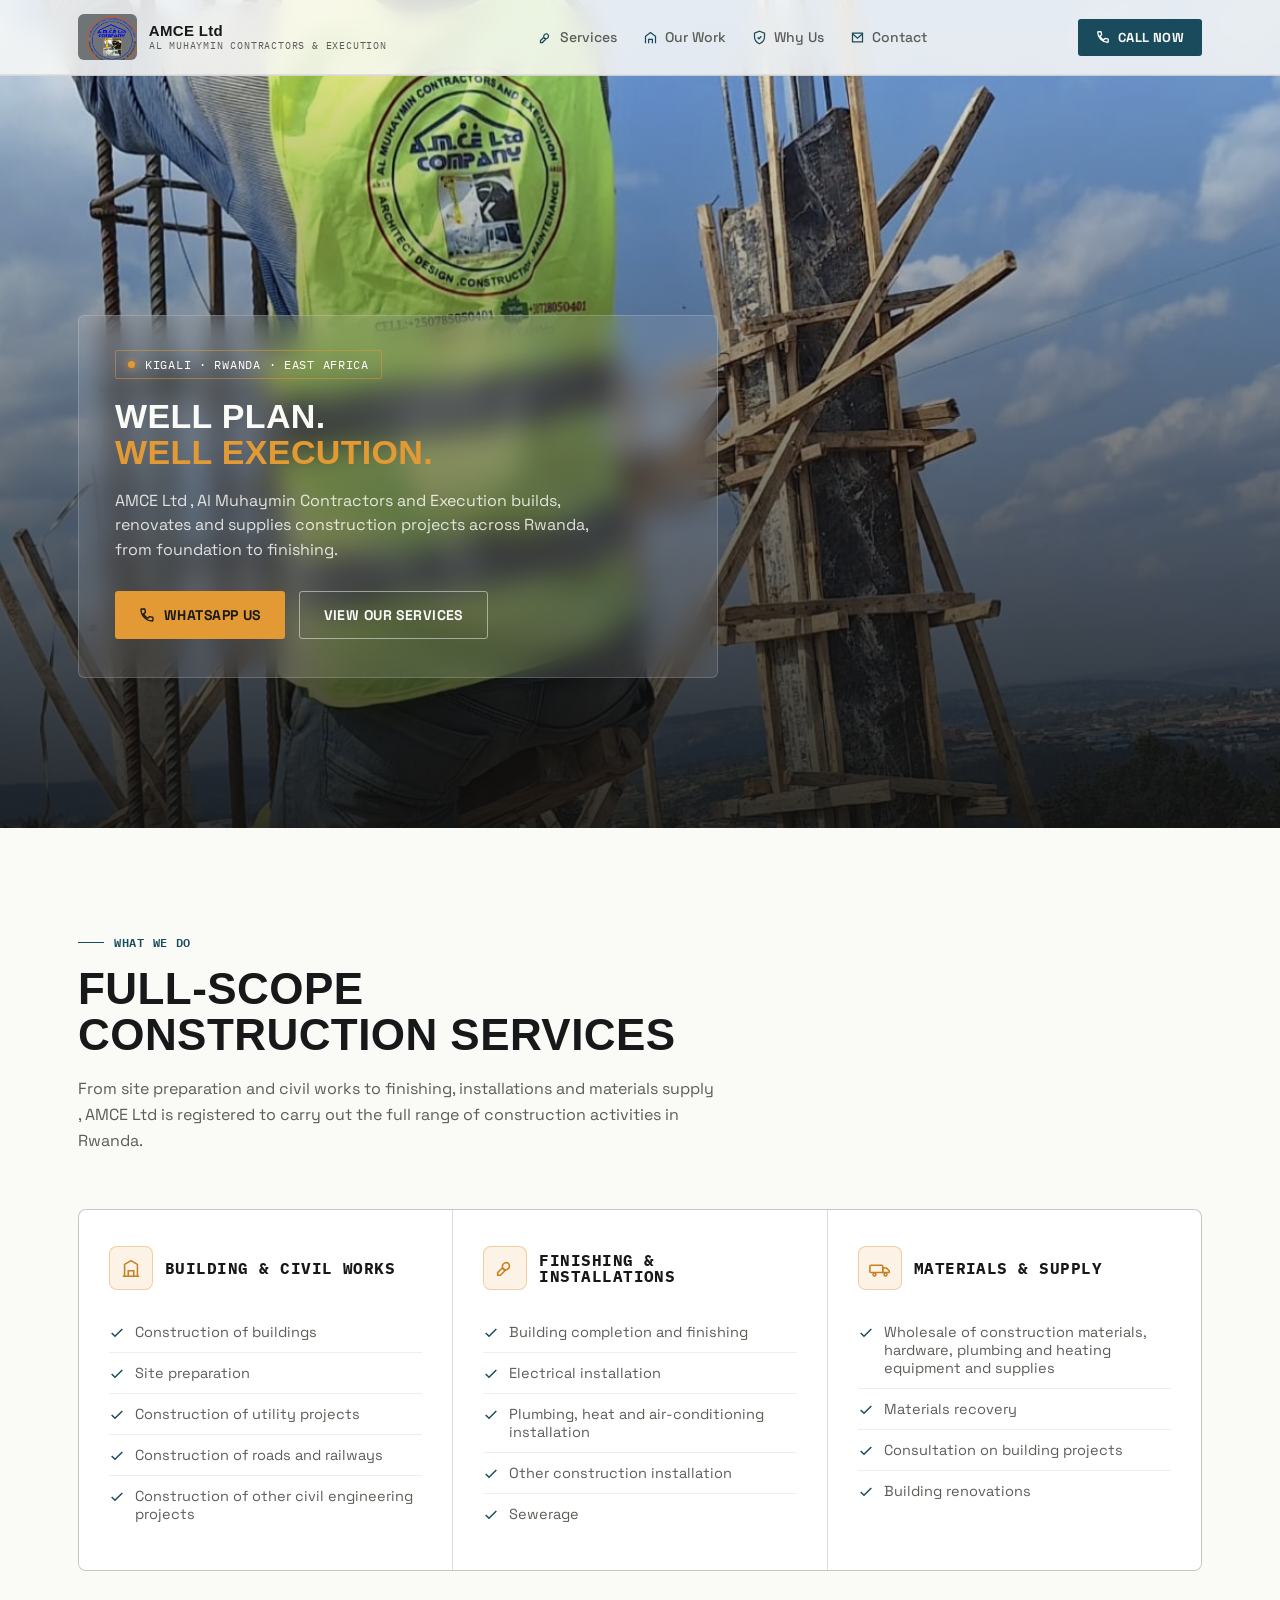
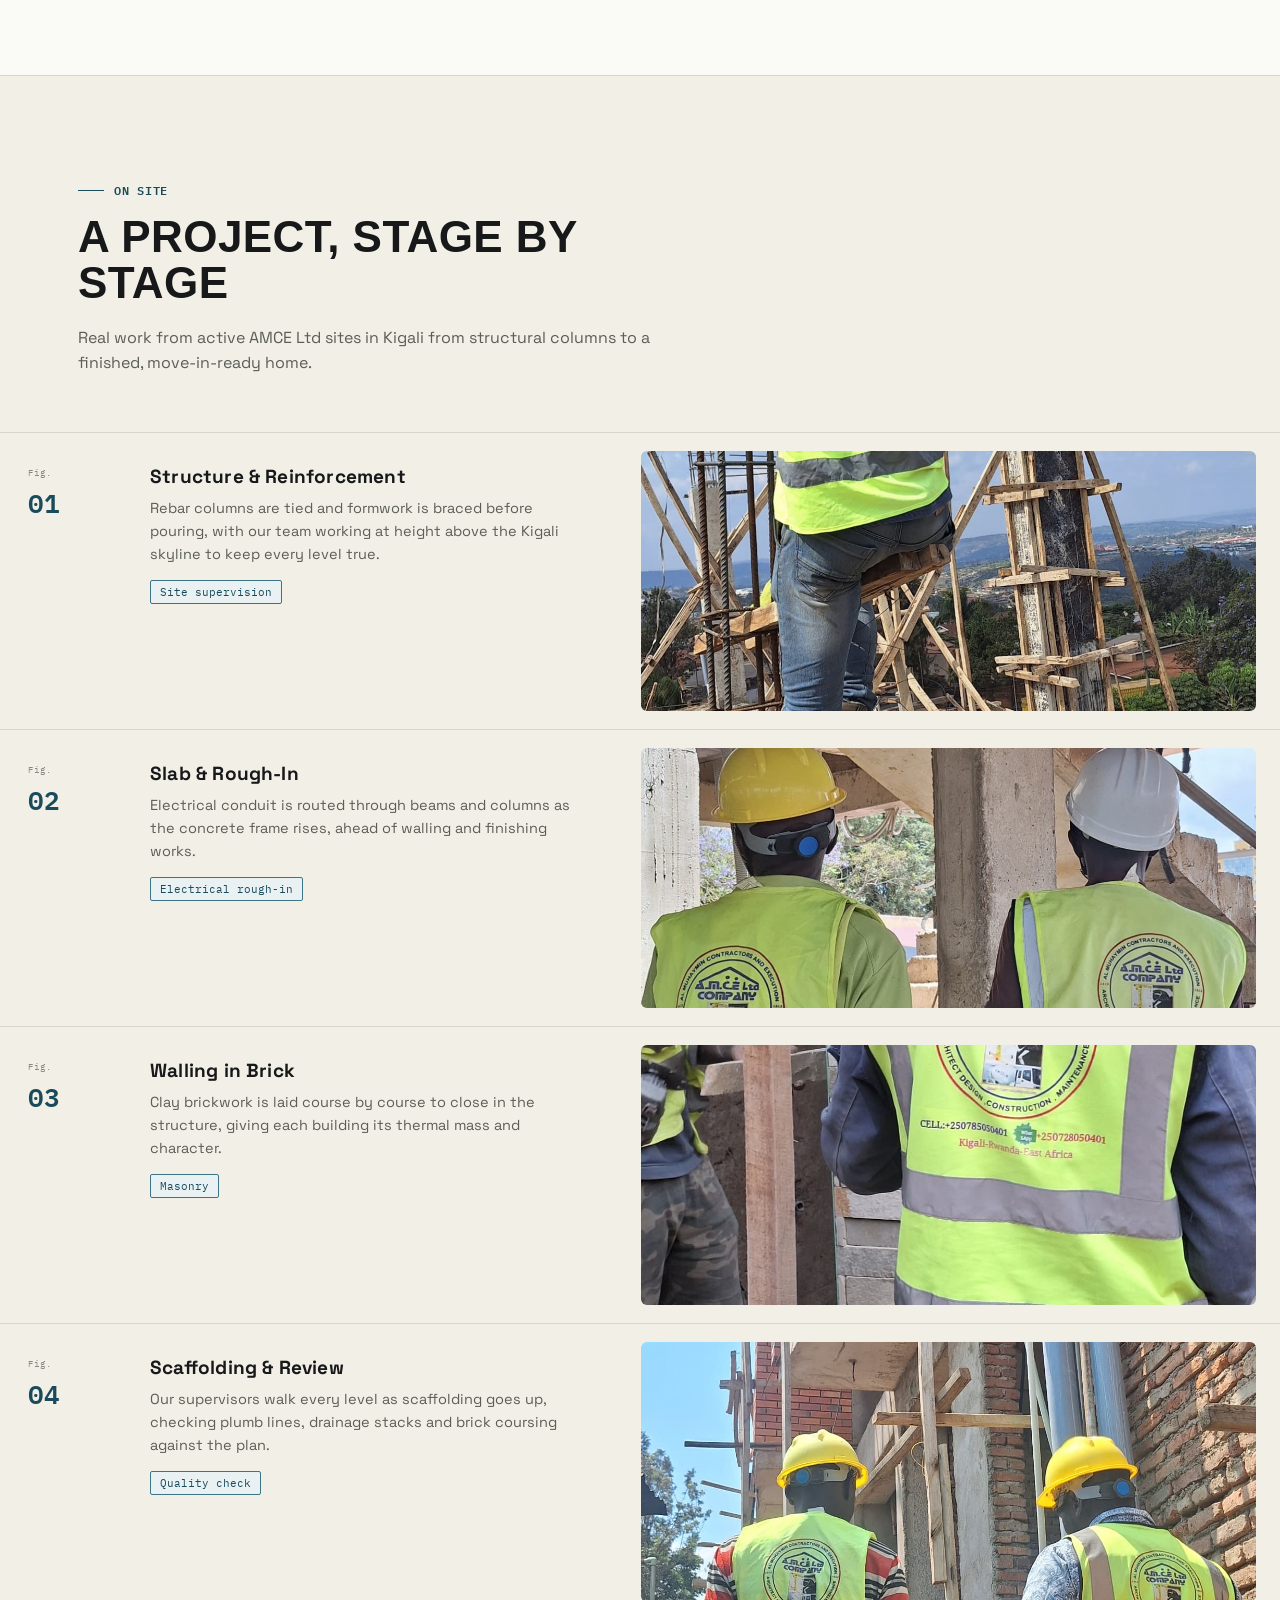
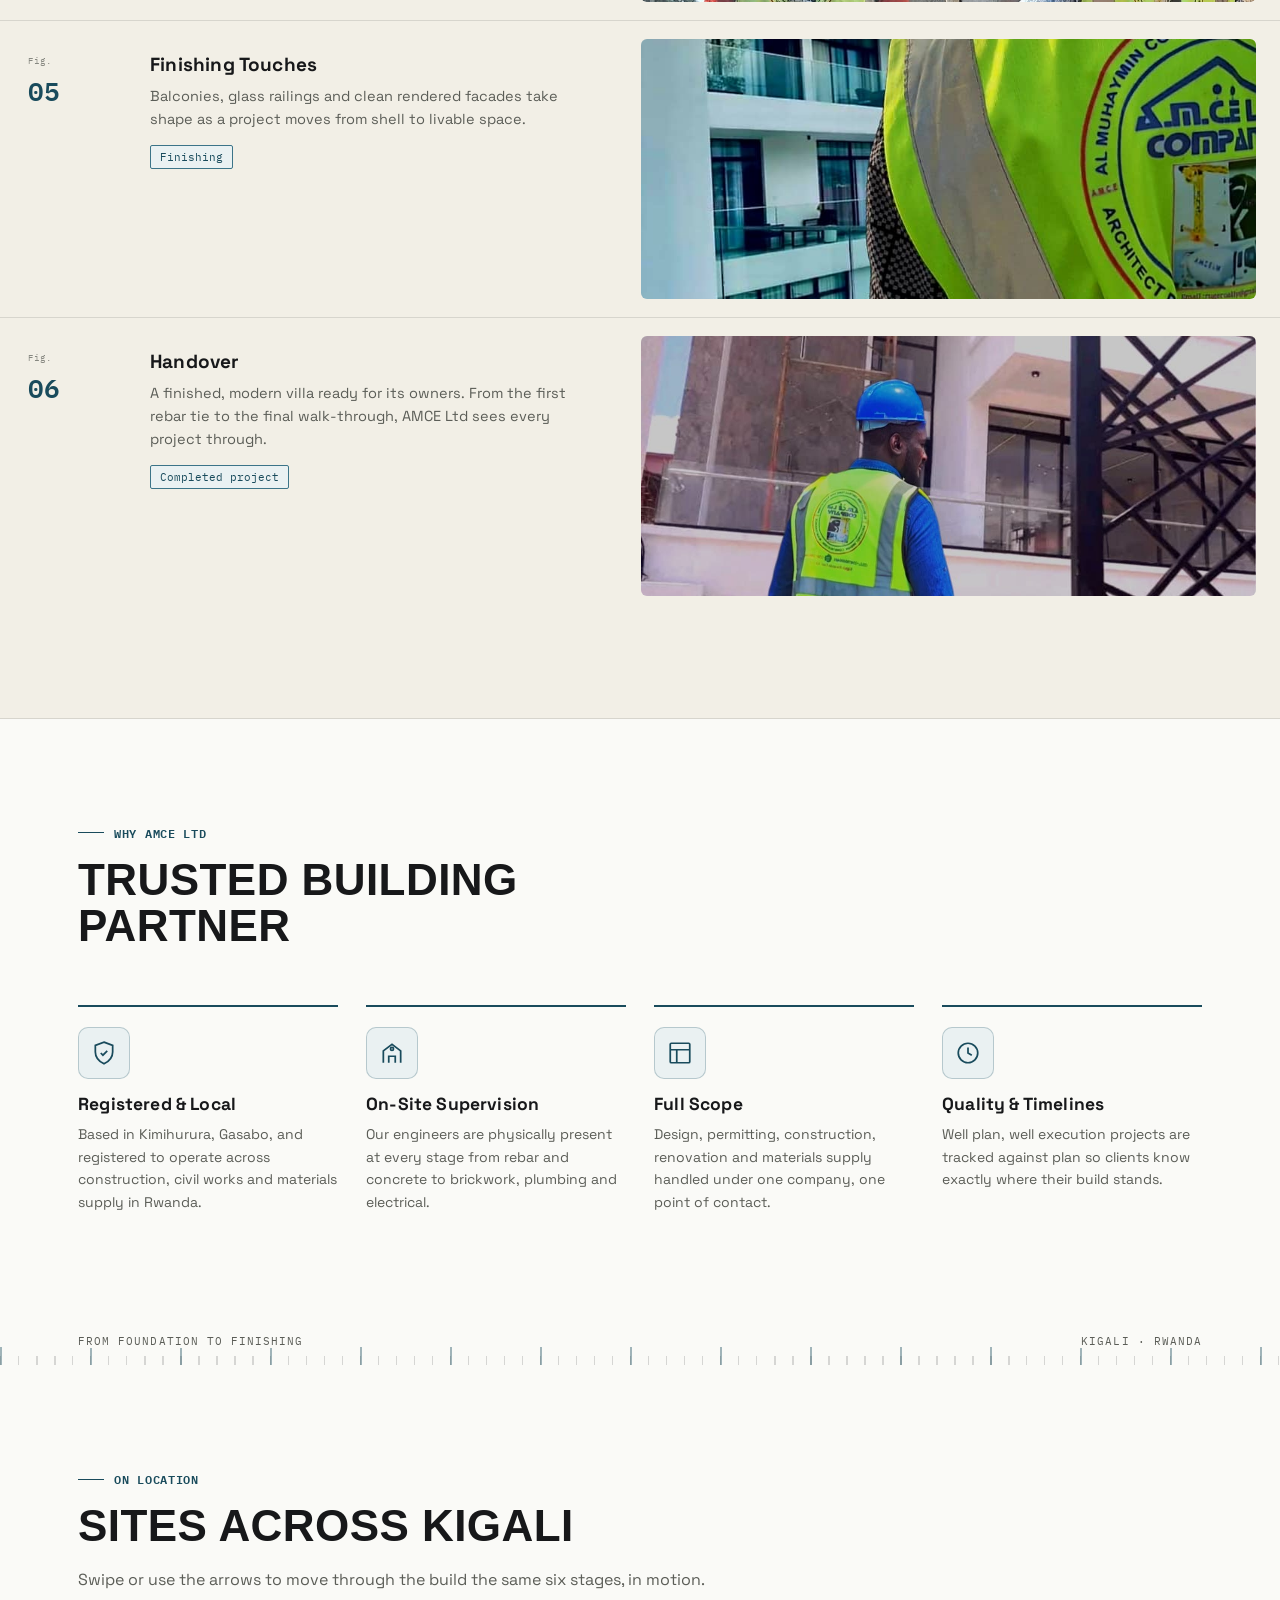
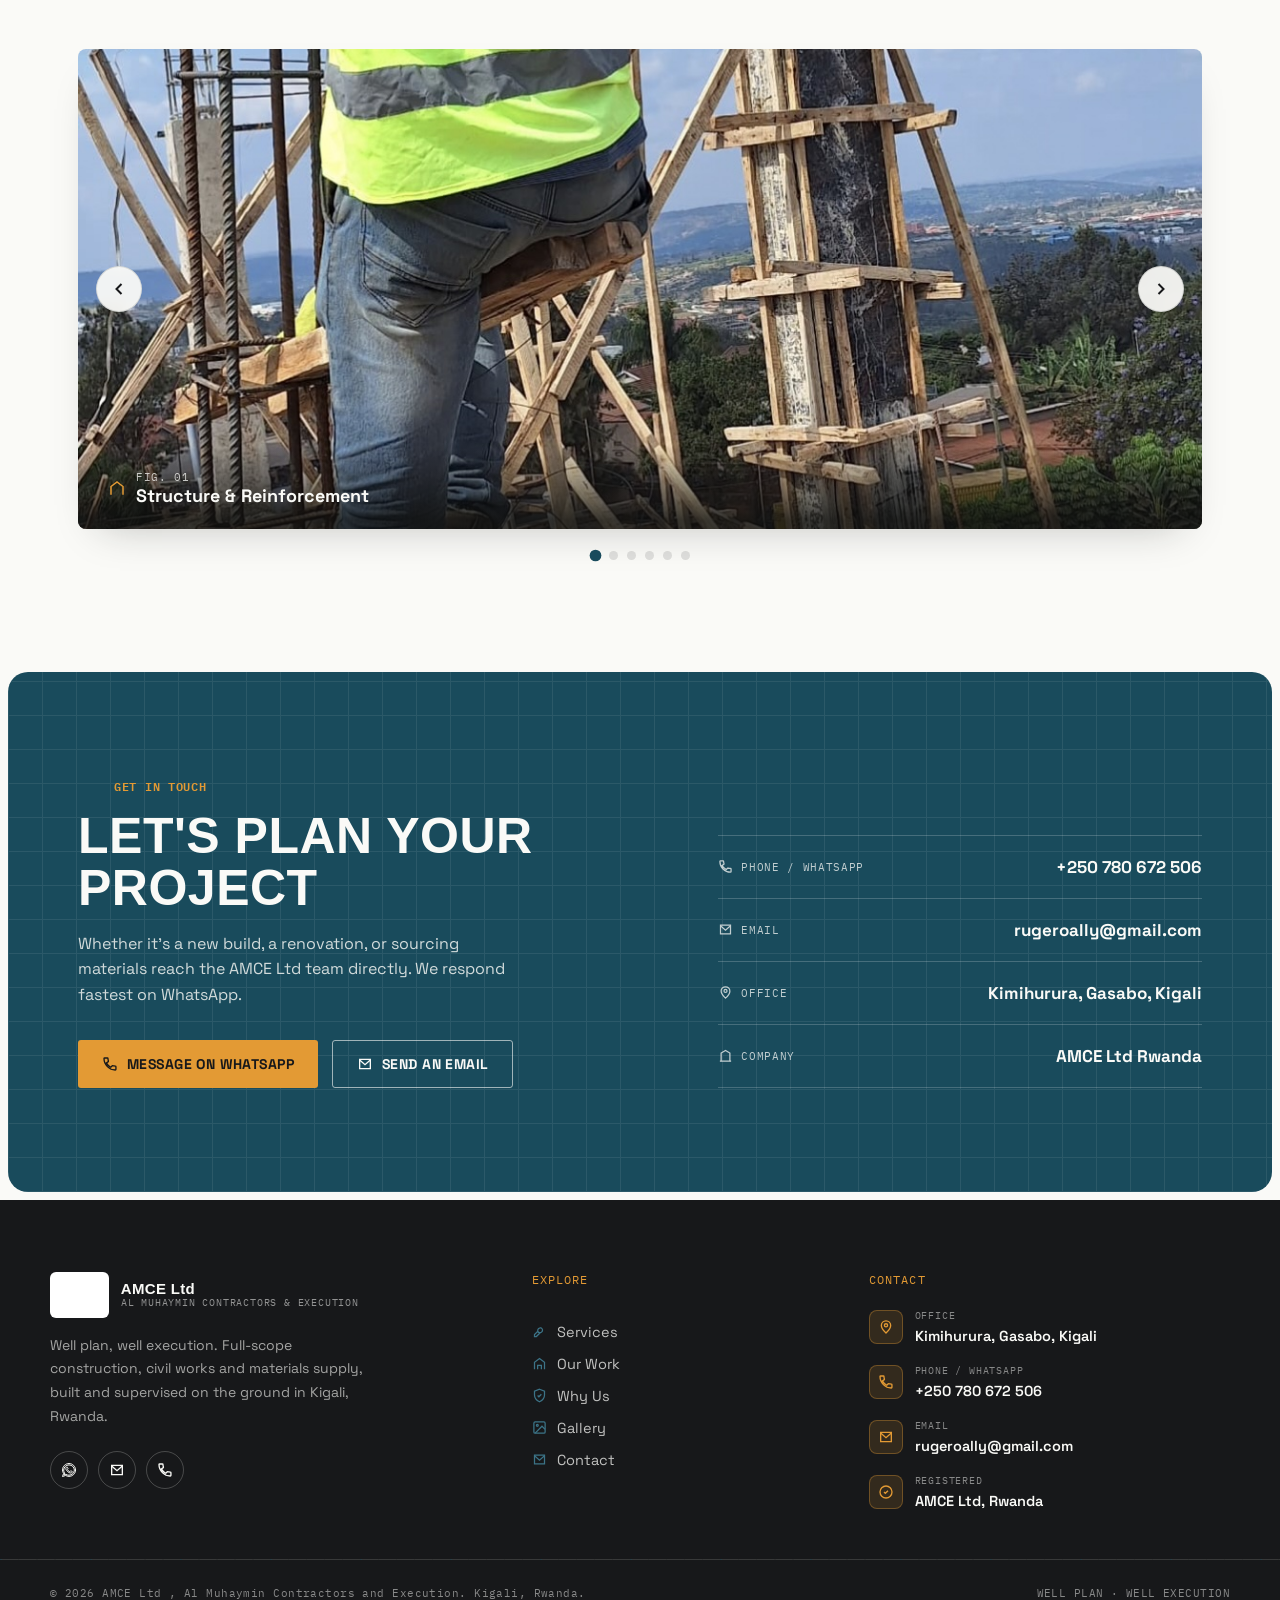
==== index.html @ d27eae9e "images located" ====
<!DOCTYPE html>
<html lang="en">
<head>
<meta charset="UTF-8">
<meta name="viewport" content="width=device-width, initial-scale=1.0">
<title>AMCE Ltd Al Muhaymin Contractors and Execution | Kigali, Rwanda</title>
<link rel="preconnect" href="https://fonts.googleapis.com">
<link rel="preconnect" href="https://fonts.gstatic.com" crossorigin>
<link href="https://fonts.googleapis.com/css2?family=Archivo+Expanded:wght@600;700;800&family=Space+Grotesk:wght@400;500;600;700&family=IBM+Plex+Mono:wght@400;500;600&display=swap" rel="stylesheet">
<link rel="stylesheet" type="text/css" href="styles/css/style.css">
</head>
<body>

<header>
  <div class="nav">
    <div class="brand">
      <img src="images/logo.png" alt="AMCE Ltd logo">
      <div class="brand-text">
        <div class="name">AMCE Ltd</div>
        <div class="sub">Al Muhaymin Contractors &amp; Execution</div>
      </div>
    </div>
    <nav class="links">
      <a href="#services"><svg viewBox="0 0 24 24"><path d="M14.7 6.3a4 4 0 1 1-5.4 5.4L4 17v3h3l5.3-5.3a4 4 0 1 1 2.4-8.4z"/></svg>Services</a>
      <a href="#stages"><svg viewBox="0 0 24 24"><path d="M4 21V10l8-6 8 6v11"/><path d="M9 21v-6h6v6"/></svg>Our Work</a>
      <a href="#why"><svg viewBox="0 0 24 24"><path d="M12 2l8 3v6c0 5-3.4 8.7-8 11-4.6-2.3-8-6-8-11V5z"/><path d="M9 12l2 2 4-4"/></svg>Why Us</a>
      <a href="#contact"><svg viewBox="0 0 24 24"><path d="M4 5h16v14H4z"/><path d="M4 6l8 7 8-7"/></svg>Contact</a>
    </nav>
    <div class="nav-right">
      <a class="nav-cta" href="tel:+250780672506"><svg viewBox="0 0 24 24" width="14" height="14" stroke="currentColor" fill="none" stroke-width="2.3"><path d="M6.6 10.3a15 15 0 0 0 6.6 6.6l2.2-2.2c.3-.3.7-.4 1-.2 1.1.4 2.3.6 3.5.6.6 0 1 .4 1 1V20c0 .6-.4 1-1 1C10.9 21 3 13.1 3 3.9 3 3.4 3.4 3 4 3h4c.5 0 1 .4 1 1 0 1.2.2 2.4.6 3.5.1.4 0 .8-.2 1z"/></svg>Call Now</a>
      <button class="menu-btn" id="menuBtn" aria-label="Toggle menu" aria-expanded="false" aria-controls="mobileNav">
        <span></span><span></span><span></span>
      </button>
    </div>
  </div>
  <div class="mobile-nav" id="mobileNav">
    <div class="mobile-nav-inner">
      <a href="#services"><svg viewBox="0 0 24 24"><path d="M14.7 6.3a4 4 0 1 1-5.4 5.4L4 17v3h3l5.3-5.3a4 4 0 1 1 2.4-8.4z"/></svg>Services</a>
      <a href="#stages"><svg viewBox="0 0 24 24"><path d="M4 21V10l8-6 8 6v11"/><path d="M9 21v-6h6v6"/></svg>Our Work</a>
      <a href="#why"><svg viewBox="0 0 24 24"><path d="M12 2l8 3v6c0 5-3.4 8.7-8 11-4.6-2.3-8-6-8-11V5z"/><path d="M9 12l2 2 4-4"/></svg>Why Us</a>
      <a href="#contact"><svg viewBox="0 0 24 24"><path d="M4 5h16v14H4z"/><path d="M4 6l8 7 8-7"/></svg>Contact</a>
      <a class="nav-cta" href="tel:+250780672506"><svg viewBox="0 0 24 24" width="14" height="14" stroke="currentColor" fill="none" stroke-width="2.3"><path d="M6.6 10.3a15 15 0 0 0 6.6 6.6l2.2-2.2c.3-.3.7-.4 1-.2 1.1.4 2.3.6 3.5.6.6 0 1 .4 1 1V20c0 .6-.4 1-1 1C10.9 21 3 13.1 3 3.9 3 3.4 3.4 3 4 3h4c.5 0 1 .4 1 1 0 1.2.2 2.4.6 3.5.1.4 0 .8-.2 1z"/></svg>Call Now</a>
    </div>
  </div>
</header>

<section class="hero">
  <img class="hero-img" src="images/site2.jpg" alt="AMCE site engineer securing rebar column above Kigali">
  <div class="hero-scrim"></div>
  <div class="hero-content">
    <div class="hero-panel">
      <div class="hero-eyebrow mono">Kigali · Rwanda · East Africa</div>
      <h1 class="hero-title">Well Plan.<br><span class="accent">Well Execution.</span></h1>
      <p class="hero-sub">AMCE Ltd , Al Muhaymin Contractors and Execution builds, renovates and supplies construction projects across Rwanda, from foundation to finishing.</p>
      <div class="hero-actions">
        <a class="btn btn-primary" href="https://wa.me/250780672506" target="_blank" rel="noopener"><svg viewBox="0 0 24 24" width="16" height="16" stroke="currentColor" fill="none" stroke-width="2"><path d="M6.6 10.3a15 15 0 0 0 6.6 6.6l2.2-2.2c.3-.3.7-.4 1-.2 1.1.4 2.3.6 3.5.6.6 0 1 .4 1 1V20c0 .6-.4 1-1 1C10.9 21 3 13.1 3 3.9 3 3.4 3.4 3 4 3h4c.5 0 1 .4 1 1 0 1.2.2 2.4.6 3.5.1.4 0 .8-.2 1z"/></svg>WhatsApp Us</a>
        <a class="btn btn-ghost" href="#services">View Our Services</a>
      </div>
    </div>
  </div>
</section>

<!-- <div class="stat-strip">
  <div class="wrap">
    <div class="stat-item">
      <svg viewBox="0 0 24 24"><path d="M12 21s-7-6.2-7-11.2A7 7 0 0 1 19 9.8C19 14.8 12 21 12 21z"/><circle cx="12" cy="9.5" r="2.4"/></svg>
      <div><span>Office</span><strong>Kimihurura, Gasabo, Kigali</strong></div>
    </div>
    <div class="stat-item">
      <svg viewBox="0 0 24 24"><path d="M6.6 10.3a15 15 0 0 0 6.6 6.6l2.2-2.2c.3-.3.7-.4 1-.2 1.1.4 2.3.6 3.5.6.6 0 1 .4 1 1V20c0 .6-.4 1-1 1C10.9 21 3 13.1 3 3.9 3 3.4 3.4 3 4 3h4c.5 0 1 .4 1 1 0 1.2.2 2.4.6 3.5.1.4 0 .8-.2 1z"/></svg>
      <div><span>Phone / WhatsApp</span><strong>+250 780 672 506</strong></div>
    </div>
    <div class="stat-item">
      <svg viewBox="0 0 24 24"><path d="M4 5h16v14H4z"/><path d="M4 6l8 7 8-7"/></svg>
      <div><span>Email</span><strong>rugeroally@gmail.com</strong></div>
    </div>
    <div class="stat-item">
      <svg viewBox="0 0 24 24"><path d="M9 12l2 2 4-4"/><circle cx="12" cy="12" r="9"/></svg>
      <div><span>Registered</span><strong>AMCE Ltd, Rwanda</strong></div>
    </div>
  </div>
</div>

<div class="ruler">
  <div class="wrap">
    <span class="ruler-label">Precision in every pour</span>
    <span class="ruler-label">Scale 1:1 on site</span>
  </div>
</div>
 -->
<section id="services">
  <div class="wrap">
    <div class="section-head">
      <div class="kicker mono">What we do</div>
      <h2 class="section-title">Full-Scope Construction Services</h2>
      <p class="section-desc">From site preparation and civil works to finishing, installations and materials supply , AMCE Ltd is registered to carry out the full range of construction activities in Rwanda.</p>
    </div>
    <div class="services-grid">
      <div class="service-cat">
        <div class="cat-head">
          <div class="cat-icon">
            <svg viewBox="0 0 24 24"><path d="M3 21h18"/><path d="M5 21V8l7-4 7 4v13"/><path d="M9 21v-6h6v6"/><path d="M9 12h.01M12 12h.01M15 12h.01M9 9h.01M12 9h.01M15 9h.01"/></svg>
          </div>
          <h3 class="mono">Building &amp; Civil Works</h3>
        </div>
        <ul>
          <li><svg viewBox="0 0 24 24"><polyline points="4 12 9 17 20 6"/></svg>Construction of buildings</li>
          <li><svg viewBox="0 0 24 24"><polyline points="4 12 9 17 20 6"/></svg>Site preparation</li>
          <li><svg viewBox="0 0 24 24"><polyline points="4 12 9 17 20 6"/></svg>Construction of utility projects</li>
          <li><svg viewBox="0 0 24 24"><polyline points="4 12 9 17 20 6"/></svg>Construction of roads and railways</li>
          <li><svg viewBox="0 0 24 24"><polyline points="4 12 9 17 20 6"/></svg>Construction of other civil engineering projects</li>
        </ul>
      </div>
      <div class="service-cat">
        <div class="cat-head">
          <div class="cat-icon">
            <svg viewBox="0 0 24 24"><path d="M14.7 6.3a4 4 0 1 1-5.4 5.4L4 17v3h3l5.3-5.3a4 4 0 1 1 2.4-8.4z"/></svg>
          </div>
          <h3 class="mono">Finishing &amp; Installations</h3>
        </div>
        <ul>
          <li><svg viewBox="0 0 24 24"><polyline points="4 12 9 17 20 6"/></svg>Building completion and finishing</li>
          <li><svg viewBox="0 0 24 24"><polyline points="4 12 9 17 20 6"/></svg>Electrical installation</li>
          <li><svg viewBox="0 0 24 24"><polyline points="4 12 9 17 20 6"/></svg>Plumbing, heat and air-conditioning installation</li>
          <li><svg viewBox="0 0 24 24"><polyline points="4 12 9 17 20 6"/></svg>Other construction installation</li>
          <li><svg viewBox="0 0 24 24"><polyline points="4 12 9 17 20 6"/></svg>Sewerage</li>
        </ul>
      </div>
      <div class="service-cat">
        <div class="cat-head">
          <div class="cat-icon">
            <svg viewBox="0 0 24 24"><rect x="1" y="9" width="14" height="8" rx="1"/><path d="M15 12h4l3 3v2h-7z"/><circle cx="6" cy="19" r="1.6"/><circle cx="18" cy="19" r="1.6"/></svg>
          </div>
          <h3 class="mono">Materials &amp; Supply</h3>
        </div>
        <ul>
          <li><svg viewBox="0 0 24 24"><polyline points="4 12 9 17 20 6"/></svg>Wholesale of construction materials, hardware, plumbing and heating equipment and supplies</li>
          <li><svg viewBox="0 0 24 24"><polyline points="4 12 9 17 20 6"/></svg>Materials recovery</li>
          <li><svg viewBox="0 0 24 24"><polyline points="4 12 9 17 20 6"/></svg>Consultation on building projects</li>
          <li><svg viewBox="0 0 24 24"><polyline points="4 12 9 17 20 6"/></svg>Building renovations</li>
        </ul>
      </div>
    </div>
  </div>
</section>

<section id="stages" class="stages">
  <div class="wrap" style="padding-bottom:56px;">
    <div class="section-head" style="margin-bottom:0;">
      <div class="kicker mono">On site</div>
      <h2 class="section-title">A Project, Stage by Stage</h2>
      <p class="section-desc">Real work from active AMCE Ltd sites in Kigali from structural columns to a finished, move-in-ready home.</p>
    </div>
  </div>

  <div class="stage-row">
    <div class="stage-num"><span class="fig">Fig.</span><span class="no">01</span></div>
    <div class="stage-text">
      <h3>Structure &amp; Reinforcement</h3>
      <p>Rebar columns are tied and formwork is braced before pouring, with our team working at height above the Kigali skyline to keep every level true.</p>
      <span class="stage-tag">Site supervision</span>
    </div>
    <div class="stage-img"><img src="images/site2.jpg" alt="Worker tying rebar column high above Kigali city"></div>
  </div>

  <div class="stage-row">
    <div class="stage-num"><span class="fig">Fig.</span><span class="no">02</span></div>
    <div class="stage-text">
      <h3>Slab &amp; Rough-In</h3>
      <p>Electrical conduit is routed through beams and columns as the concrete frame rises, ahead of walling and finishing works.</p>
      <span class="stage-tag">Electrical rough-in</span>
    </div>
    <div class="stage-img"><img src="images/site1.jpg" alt="Two AMCE workers checking electrical conduit under a concrete slab"></div>
  </div>

  <div class="stage-row">
    <div class="stage-num"><span class="fig">Fig.</span><span class="no">03</span></div>
    <div class="stage-text">
      <h3>Walling in Brick</h3>
      <p>Clay brickwork is laid course by course to close in the structure, giving each building its thermal mass and character.</p>
      <span class="stage-tag">Masonry</span>
    </div>
    <div class="stage-img"><img src="images/site4.jpg" alt="Close view of AMCE worker against a brick wall under construction"></div>
  </div>

  <div class="stage-row">
    <div class="stage-num"><span class="fig">Fig.</span><span class="no">04</span></div>
    <div class="stage-text">
      <h3>Scaffolding &amp; Review</h3>
      <p>Our supervisors walk every level as scaffolding goes up, checking plumb lines, drainage stacks and brick coursing against the plan.</p>
      <span class="stage-tag">Quality check</span>
    </div>
    <div class="stage-img"><img src="images/site5.jpg" alt="Two AMCE supervisors reviewing a scaffolded brick building"></div>
  </div>

  <div class="stage-row">
    <div class="stage-num"><span class="fig">Fig.</span><span class="no">05</span></div>
    <div class="stage-text">
      <h3>Finishing Touches</h3>
      <p>Balconies, glass railings and clean rendered facades take shape as a project moves from shell to livable space.</p>
      <span class="stage-tag">Finishing</span>
    </div>
    <div class="stage-img"><img src="images/site3.jpg" alt="AMCE worker on the balcony of a nearly finished modern building"></div>
  </div>

  <div class="stage-row">
    <div class="stage-num"><span class="fig">Fig.</span><span class="no">06</span></div>
    <div class="stage-text">
      <h3>Handover</h3>
      <p>A finished, modern villa ready for its owners. From the first rebar tie to the final walk-through, AMCE Ltd sees every project through.</p>
      <span class="stage-tag">Completed project</span>
    </div>
    <div class="stage-img"><img src="images/site6.jpg" alt="AMCE supervisor at the gate of a completed modern villa"></div>
  </div>
</section>

<section id="why">
  <div class="wrap">
    <div class="section-head">
      <div class="kicker mono">Why AMCE Ltd</div>
      <h2 class="section-title">Trusted Building Partner</h2>
    </div>
    <div class="why-grid">
      <div class="why-card">
        <div class="why-icon"><svg viewBox="0 0 24 24"><path d="M12 2l8 3v6c0 5-3.4 8.7-8 11-4.6-2.3-8-6-8-11V5z"/><path d="M9 12l2 2 4-4"/></svg></div>
        <h3>Registered &amp; Local</h3>
        <p>Based in Kimihurura, Gasabo, and registered to operate across construction, civil works and materials supply in Rwanda.</p>
      </div>
      <div class="why-card">
        <div class="why-icon"><svg viewBox="0 0 24 24"><path d="M4 21V10l8-6 8 6v11"/><path d="M9 21v-6h6v6"/><circle cx="12" cy="8.2" r="1.4"/></svg></div>
        <h3>On-Site Supervision</h3>
        <p>Our engineers are physically present at every stage from rebar and concrete to brickwork, plumbing and electrical.</p>
      </div>
      <div class="why-card">
        <div class="why-icon"><svg viewBox="0 0 24 24"><rect x="3" y="3" width="18" height="18" rx="1"/><path d="M3 9h18M9 21V9"/></svg></div>
        <h3>Full Scope</h3>
        <p>Design, permitting, construction, renovation and materials supply handled under one company, one point of contact.</p>
      </div>
      <div class="why-card">
        <div class="why-icon"><svg viewBox="0 0 24 24"><circle cx="12" cy="12" r="9"/><path d="M12 7v5l3.5 2"/></svg></div>
        <h3>Quality &amp; Timelines</h3>
        <p>Well plan, well execution projects are tracked against plan so clients know exactly where their build stands.</p>
      </div>
    </div>
  </div>
</section>

<div class="ruler">
  <div class="wrap">
    <span class="ruler-label">From foundation to finishing</span>
    <span class="ruler-label">Kigali · Rwanda</span>
  </div>
</div>

<section id="gallery" style="padding-top:104px;">
  <div class="wrap">
    <div class="section-head">
      <div class="kicker mono">On location</div>
      <h2 class="section-title">Sites Across Kigali</h2>
      <p class="section-desc">Swipe or use the arrows to move through the build the same six stages, in motion.</p>
    </div>
  </div>
  <div class="carousel-wrap">
    <div class="carousel" id="siteCarousel">
      <div class="carousel-track" id="carouselTrack">
        <div class="carousel-slide">
          <img src="images/site2.jpg" alt="Worker tying rebar high above the city">
          <div class="carousel-cap"><svg viewBox="0 0 24 24"><path d="M4 21V10l8-6 8 6v11"/></svg><div><span class="cap-tag">Fig. 01</span><span class="cap-title">Structure &amp; Reinforcement</span></div></div>
        </div>
        <div class="carousel-slide">
          <img src="images/site1.jpg" alt="Two AMCE workers checking electrical conduit under a concrete slab">
          <div class="carousel-cap"><svg viewBox="0 0 24 24"><path d="M13 2 3 14h7l-1 8 10-12h-7z"/></svg><div><span class="cap-tag">Fig. 02</span><span class="cap-title">Slab &amp; Rough-In</span></div></div>
        </div>
        <div class="carousel-slide">
          <img src="images/site4.jpg" alt="Close-up of brick wall construction">
          <div class="carousel-cap"><svg viewBox="0 0 24 24"><rect x="3" y="3" width="18" height="18" rx="1"/><path d="M3 9h18M9 21V9"/></svg><div><span class="cap-tag">Fig. 03</span><span class="cap-title">Walling in Brick</span></div></div>
        </div>
        <div class="carousel-slide">
          <img src="images/site5.jpg" alt="Two supervisors reviewing a scaffolded building">
          <div class="carousel-cap"><svg viewBox="0 0 24 24"><path d="M9 12l2 2 4-4"/><circle cx="12" cy="12" r="9"/></svg><div><span class="cap-tag">Fig. 04</span><span class="cap-title">Scaffolding &amp; Review</span></div></div>
        </div>
        <div class="carousel-slide">
          <img src="images/site3.jpg" alt="AMCE worker on the balcony of a nearly finished modern building">
          <div class="carousel-cap"><svg viewBox="0 0 24 24"><path d="M14.7 6.3a4 4 0 1 1-5.4 5.4L4 17v3h3l5.3-5.3a4 4 0 1 1 2.4-8.4z"/></svg><div><span class="cap-tag">Fig. 05</span><span class="cap-title">Finishing Touches</span></div></div>
        </div>
        <div class="carousel-slide">
          <img src="images/site6.jpg" alt="Completed modern villa gate">
          <div class="carousel-cap"><svg viewBox="0 0 24 24"><path d="M12 21s-7-6.2-7-11.2A7 7 0 0 1 19 9.8C19 14.8 12 21 12 21z"/><circle cx="12" cy="9.5" r="2.4"/></svg><div><span class="cap-tag">Fig. 06</span><span class="cap-title">Handover</span></div></div>
        </div>
      </div>
      <button class="carousel-arrow prev" id="carouselPrev" aria-label="Previous slide">
        <svg viewBox="0 0 24 24"><polyline points="15 18 9 12 15 6"/></svg>
      </button>
      <button class="carousel-arrow next" id="carouselNext" aria-label="Next slide">
        <svg viewBox="0 0 24 24"><polyline points="9 18 15 12 9 6"/></svg>
      </button>
    </div>
    <div class="carousel-dots" id="carouselDots"></div>
  </div>
</section>

<section id="contact" class="contact" style="margin: 8px;border-radius:20px ;">
  <div class="wrap contact-inner">
    <div>
      <div class="kicker mono" style="color:var(--amber);">Get in touch</div>
      <h2>Let's Plan Your Project</h2>
      <p class="contact-sub">Whether it's a new build, a renovation, or sourcing materials reach the AMCE Ltd team directly. We respond fastest on WhatsApp.</p>
      <div class="hero-actions" style="margin-top:32px;">
        <a class="btn" style="background:var(--amber); color:var(--ink);" href="https://wa.me/250780672506" target="_blank" rel="noopener"><svg viewBox="0 0 24 24" width="16" height="16" stroke="currentColor" fill="none" stroke-width="2"><path d="M6.6 10.3a15 15 0 0 0 6.6 6.6l2.2-2.2c.3-.3.7-.4 1-.2 1.1.4 2.3.6 3.5.6.6 0 1 .4 1 1V20c0 .6-.4 1-1 1C10.9 21 3 13.1 3 3.9 3 3.4 3.4 3 4 3h4c.5 0 1 .4 1 1 0 1.2.2 2.4.6 3.5.1.4 0 .8-.2 1z"/></svg>Message on WhatsApp</a>
        <a class="btn" style="border:1px solid rgba(250,250,247,0.6); color:var(--paper);" href="mailto:rugeroally@gmail.com"><svg viewBox="0 0 24 24" width="16" height="16" stroke="currentColor" fill="none" stroke-width="2"><path d="M4 5h16v14H4z"/><path d="M4 6l8 7 8-7"/></svg>Send an Email</a>
      </div>
    </div>
    <div class="contact-list">
      <div class="contact-item">
        <span class="label mono"><svg viewBox="0 0 24 24"><path d="M6.6 10.3a15 15 0 0 0 6.6 6.6l2.2-2.2c.3-.3.7-.4 1-.2 1.1.4 2.3.6 3.5.6.6 0 1 .4 1 1V20c0 .6-.4 1-1 1C10.9 21 3 13.1 3 3.9 3 3.4 3.4 3 4 3h4c.5 0 1 .4 1 1 0 1.2.2 2.4.6 3.5.1.4 0 .8-.2 1z"/></svg>Phone / WhatsApp</span>
        <a class="value" href="tel:+250780672506">+250 780 672 506</a>
      </div>
      <div class="contact-item">
        <span class="label mono"><svg viewBox="0 0 24 24"><path d="M4 5h16v14H4z"/><path d="M4 6l8 7 8-7"/></svg>Email</span>
        <a class="value" href="mailto:rugeroally@gmail.com">rugeroally@gmail.com</a>
      </div>
      <div class="contact-item">
        <span class="label mono"><svg viewBox="0 0 24 24"><path d="M12 21s-7-6.2-7-11.2A7 7 0 0 1 19 9.8C19 14.8 12 21 12 21z"/><circle cx="12" cy="9.5" r="2.4"/></svg>Office</span>
        <span class="value">Kimihurura, Gasabo, Kigali</span>
      </div>
      <div class="contact-item">
        <span class="label mono"><svg viewBox="0 0 24 24"><path d="M3 21h18"/><path d="M5 21V8l7-4 7 4v13"/></svg>Company</span>
        <span class="value">AMCE Ltd Rwanda</span>
      </div>
    </div>
  </div>
</section>
<!-- <br> -->
<footer>
  <div class="wrap footer-top">
    <div class="footer-brand">
      <div class="brand">
        <img src="images/logo.png" alt="AMCE Ltd logo">
        <div class="brand-text">
          <div class="name">AMCE Ltd</div>
          <div class="sub">Al Muhaymin Contractors &amp; Execution</div>
        </div>
      </div>
      <p class="footer-blurb">Well plan, well execution. Full-scope construction, civil works and materials supply, built and supervised on the ground in Kigali, Rwanda.</p>
      
        <div class="footer-social">
          <!-- WhatsApp -->
          <a href="https://wa.me/250780672506" target="_blank" rel="noopener" aria-label="WhatsApp">
              <svg viewBox="0 0 32 32" fill="currentColor">
                  <path d="M16.04 3C8.84 3 3 8.74 3 15.82c0 2.52.74 4.97 2.14 7.07L3 29l6.34-2.06a13.1 13.1 0 0 0 6.7 1.84c7.2 0 13.04-5.74 13.04-12.82S23.24 3 16.04 3zm0 23.42c-2.08 0-4.11-.56-5.89-1.63l-.42-.25-3.76 1.22 1.23-3.66-.27-.43a10.28 10.28 0 0 1-1.58-5.49c0-5.73 4.78-10.39 10.69-10.39s10.69 4.66 10.69 10.39-4.78 10.24-10.69 10.24zm5.86-7.73c-.32-.16-1.89-.92-2.18-1.03-.29-.11-.5-.16-.71.16-.21.32-.82 1.03-1.01 1.24-.18.21-.37.24-.69.08-.32-.16-1.34-.49-2.55-1.57-.94-.84-1.58-1.88-1.76-2.2-.18-.32-.02-.49.14-.65.15-.15.32-.39.48-.58.16-.19.21-.32.32-.53.11-.21.05-.4-.03-.56-.08-.16-.71-1.7-.98-2.33-.26-.61-.53-.53-.71-.54h-.61c-.21 0-.56.08-.85.4-.29.32-1.11 1.08-1.11 2.63 0 1.55 1.14 3.04 1.3 3.25.16.21 2.24 3.4 5.43 4.77.76.33 1.35.52 1.81.66.76.24 1.45.2 2 .12.61-.09 1.89-.77 2.16-1.52.27-.75.27-1.39.19-1.52-.08-.13-.29-.21-.61-.37z"/>
              </svg>
          </a>

          <!-- Email -->
          <a href="mailto:rugeroally@gmail.com" aria-label="Email">
              <svg viewBox="0 0 24 24">
                  <path d="M4 5h16v14H4z"/>
                  <path d="M4 6l8 7 8-7"/>
              </svg>
          </a>

          <!-- Call -->
          <a href="tel:+250780672506" aria-label="Call">
              <svg viewBox="0 0 24 24">
                  <path d="M6.6 10.3a15 15 0 0 0 6.6 6.6l2.2-2.2c.3-.3.7-.4 1-.2 1.1.4 2.3.6 3.5.6.6 0 1 .4 1 1V20c0 .6-.4 1-1 1C10.9 21 3 13.1 3 3.9 3 3.4 3.4 3 4 3h4c.5 0 1 .4 1 1 0 1.2.2 2.4.6 3.5.1.4 0 .8-.2 1z"/>
              </svg>
          </a>
      </div>
    </div>

    <div class="footer-links-col">
      <div class="footer-heading mono">Explore</div>
      <a href="#services"><svg viewBox="0 0 24 24"><path d="M14.7 6.3a4 4 0 1 1-5.4 5.4L4 17v3h3l5.3-5.3a4 4 0 1 1 2.4-8.4z"/></svg>Services</a>
      <a href="#stages"><svg viewBox="0 0 24 24"><path d="M4 21V10l8-6 8 6v11"/><path d="M9 21v-6h6v6"/></svg>Our Work</a>
      <a href="#why"><svg viewBox="0 0 24 24"><path d="M12 2l8 3v6c0 5-3.4 8.7-8 11-4.6-2.3-8-6-8-11V5z"/><path d="M9 12l2 2 4-4"/></svg>Why Us</a>
      <a href="#gallery"><svg viewBox="0 0 24 24"><rect x="3" y="3" width="18" height="18" rx="2"/><circle cx="8.5" cy="8.5" r="1.5"/><path d="m21 15-5-5L5 21"/></svg>Gallery</a>
      <a href="#contact"><svg viewBox="0 0 24 24"><path d="M4 5h16v14H4z"/><path d="M4 6l8 7 8-7"/></svg>Contact</a>
    </div>
    <div class="footer-contact-col">
      <div class="footer-heading mono">Contact</div>
      <div class="footer-contact-list">
        <div class="footer-contact-item">
          <div class="footer-contact-icon"><svg viewBox="0 0 24 24"><path d="M12 21s-7-6.2-7-11.2A7 7 0 0 1 19 9.8C19 14.8 12 21 12 21z"/><circle cx="12" cy="9.5" r="2.4"/></svg></div>
          <div><span class="flabel">Office</span><span class="fvalue">Kimihurura, Gasabo, Kigali</span></div>
        </div>
        <div class="footer-contact-item">
          <div class="footer-contact-icon"><svg viewBox="0 0 24 24"><path d="M6.6 10.3a15 15 0 0 0 6.6 6.6l2.2-2.2c.3-.3.7-.4 1-.2 1.1.4 2.3.6 3.5.6.6 0 1 .4 1 1V20c0 .6-.4 1-1 1C10.9 21 3 13.1 3 3.9 3 3.4 3.4 3 4 3h4c.5 0 1 .4 1 1 0 1.2.2 2.4.6 3.5.1.4 0 .8-.2 1z"/></svg></div>
          <div><span class="flabel">Phone / WhatsApp</span><a class="fvalue" href="tel:+250780672506">+250 780 672 506</a></div>
        </div>
        <div class="footer-contact-item">
          <div class="footer-contact-icon"><svg viewBox="0 0 24 24"><path d="M4 5h16v14H4z"/><path d="M4 6l8 7 8-7"/></svg></div>
          <div><span class="flabel">Email</span><a class="fvalue" href="mailto:rugeroally@gmail.com">rugeroally@gmail.com</a></div>
        </div>
        <div class="footer-contact-item">
          <div class="footer-contact-icon"><svg viewBox="0 0 24 24"><path d="M9 12l2 2 4-4"/><circle cx="12" cy="12" r="9"/></svg></div>
          <div><span class="flabel">Registered</span><span class="fvalue">AMCE Ltd, Rwanda</span></div>
        </div>
      </div>
    </div>
  </div>

  <div class="ruler footer-ruler"></div>

  <div class="wrap footer-bottom">
    <p>© 2026 AMCE Ltd , Al Muhaymin Contractors and Execution. Kigali, Rwanda.</p>
    <p class="mono">Well plan · well execution</p>
  </div>
</footer>

<script src="styles/js/script.js" type="text/javascript"></script>

</body>
</html>
---- styles/css/style.css ----
:root{
    --paper:#FAFAF7;
    --paper-warm:#F2EFE6;
    --card:#FFFFFF;
    --ink:#17181A;
    --ink-soft:#5B5D57;
    --blueprint:#194B5C;
    --blueprint-dim:#3C7488;
    --blueprint-tint:#EAF1F2;
    --amber:#E39A34;
    --amber-dim:#C77F1F;
    --rust:#A3401f;
    --line: rgba(23,24,26,0.12);
    --line-soft: rgba(23,24,26,0.07);
    --shadow: 0 18px 40px -22px rgba(23,24,26,0.28);
  }
  *{margin:0;padding:0;box-sizing:border-box;}
  html{scroll-behavior:smooth;}
  body{
    background:var(--paper);
    color:var(--ink);
    font-family:'Space Grotesk', sans-serif;
    -webkit-font-smoothing:antialiased;
    overflow-x:hidden;
  }
  ::selection{background:var(--amber); color:var(--ink);}

  h1,h2,h3{
    font-family:'Archivo Expanded', sans-serif;
    text-transform:uppercase;
    letter-spacing:0.01em;
    line-height:1.05;
  }
  .mono{
    font-family:'IBM Plex Mono', monospace;
    letter-spacing:0.06em;
    text-transform:uppercase;
  }
  a{color:inherit; text-decoration:none;}
  img{display:block; max-width:100%;}
  .wrap{max-width:1180px; margin:0 auto; padding:0 28px;}

  a:focus-visible, button:focus-visible{outline:3px solid var(--blueprint); outline-offset:3px;}

  @media (prefers-reduced-motion: reduce){
    *{animation:none !important; transition:none !important;}
  }

  /* ---------- HEADER ---------- */
  header{
    position:fixed; top:0; left:0; right:0; z-index:100;
    background:rgba(250,250,247,0.86);
    backdrop-filter:blur(10px);
    border-bottom:1px solid var(--line);
  }
  .nav{
    display:flex; align-items:center; justify-content:space-between;
    padding:14px 28px; max-width:1180px; margin:0 auto;
  }
  .brand{display:flex; align-items:center; gap:12px;}
  .brand img{height:46px; width:auto; border-radius:6px;}
  .brand-text{line-height:1.1;}
  .brand-text .name{font-family:'Archivo Expanded',sans-serif; font-size:15px; font-weight:800; letter-spacing:0.02em; color:var(--ink);}
  .brand-text .sub{font-family:'IBM Plex Mono',monospace; font-size:10px; color:var(--ink-soft); letter-spacing:0.08em; text-transform:uppercase;}
  .nav-right{display:flex; align-items:center; gap:22px;}
  nav.links{display:flex; gap:26px; font-size:14px; font-weight:500;}
  nav.links a{position:relative; padding:4px 0; color:var(--ink-soft); display:flex; align-items:center; gap:7px;}
  nav.links a svg{width:15px; height:15px; stroke:var(--blueprint); fill:none; stroke-width:2; flex-shrink:0;}
  nav.links a::after{
    content:''; position:absolute; left:0; right:100%; bottom:0; height:2px;
    background:var(--amber); transition:right .2s ease;
  }
  nav.links a:hover{color:var(--ink);}
  nav.links a:hover::after{right:0;}
  .nav-cta{
    display:flex; align-items:center; gap:8px;
    background:var(--blueprint); color:var(--paper);
    padding:10px 18px; border-radius:3px; font-weight:700; font-size:13px;
    text-transform:uppercase; letter-spacing:0.03em; transition:background .15s ease;
  }
  .nav-cta:hover{background:var(--amber-dim);}

  .menu-btn{
    display:none; flex-direction:column; justify-content:center; align-items:center;
    width:40px; height:40px; gap:5px; background:none; border:1px solid var(--line);
    border-radius:4px; cursor:pointer; flex-shrink:0;
  }
  .menu-btn span{width:18px; height:2px; background:var(--ink); transition:transform .25s ease, opacity .2s ease;}
  .menu-btn.active span:nth-child(1){transform:translateY(7px) rotate(45deg);}
  .menu-btn.active span:nth-child(2){opacity:0;}
  .menu-btn.active span:nth-child(3){transform:translateY(-7px) rotate(-45deg);}

  .mobile-nav{
    max-height:0; overflow:hidden; background:var(--paper); border-bottom:1px solid var(--line);
    transition:max-height .3s ease;
  }
  .mobile-nav.open{max-height:420px;}
  .mobile-nav-inner{padding:8px 28px 20px; display:flex; flex-direction:column;}
  .mobile-nav a{
    display:flex; align-items:center; gap:12px; padding:13px 0; font-size:15px; font-weight:500;
    color:var(--ink); border-top:1px solid var(--line-soft);
  }
  .mobile-nav a:first-child{border-top:none;}
  .mobile-nav a svg{width:17px; height:17px; stroke:var(--blueprint); fill:none; stroke-width:2; flex-shrink:0;}
  .mobile-nav .nav-cta{justify-content:center; margin-top:14px;}

  @media (max-width:860px){
    nav.links{display:none;}
    .menu-btn{display:flex;}
    .nav-right .nav-cta{display:none;}
  }
  @media (max-width:480px){
    .brand-text .sub{display:none;}
  }

  /* ---------- HERO ---------- */
  .hero{
    position:relative; min-height:92svh; display:flex; align-items:flex-end;
    overflow:hidden; background:var(--ink);
  }
  .hero-img{
    position:absolute; inset:0; width:100%; height:100%; object-fit:cover;
    object-position:center 30%;
    filter:contrast(1.04) saturate(1.02);
  }
  .hero-scrim{
    position:absolute; inset:0;
    background:linear-gradient(180deg, rgba(15,16,15,0.05) 0%, rgba(15,16,15,0.55) 58%, rgba(15,16,15,0.86) 100%);
  }
  .hero-content{
    position:relative; z-index:2; width:100%;
    padding:0 28px 46px; max-width:1180px; margin:0 auto;
  }
  .hero-panel{
    max-width:640px;
    background:rgba(250,250,247,0.1);
    border:1px solid rgba(250,250,247,0.18);
    backdrop-filter:blur(14px);
    border-radius:6px;
    padding:34px 36px 38px;
  }
  .hero-eyebrow{
    display:inline-flex; align-items:center; gap:10px;
    font-size:12px; color:white; margin-bottom:20px;
    padding:6px 12px; border:1px solid rgba(227,154,52,0.5); border-radius:2px;
  }
  .hero-eyebrow::before{content:''; width:7px; height:7px; background:var(--amber); border-radius:50%; box-shadow:0 0 8px var(--amber);}
  h1.hero-title{
    font-size:clamp(24px, 3vw, 34px);
    color:var(--paper);
  }
  h1.hero-title .accent{color:var(--amber);}
  .hero-sub{
    margin-top:18px; max-width:480px; font-size:16px; color:rgba(250,250,247,0.85);
    line-height:1.55; font-weight:400;
  }
  .hero-actions{display:flex; gap:14px; margin-top:28px; flex-wrap:wrap;}
  .btn{
    display:inline-flex; align-items:center; gap:9px;
    padding:14px 24px; border-radius:3px; font-weight:700; font-size:14px;
    text-transform:uppercase; letter-spacing:0.03em; transition:transform .15s ease, background .15s ease, border-color .15s ease;
  }
  .btn:hover{transform:translateY(-2px);}
  .btn-primary{background:var(--amber); color:var(--ink);}
  .btn-primary:hover{background:#f0ac4f;}
  .btn-ghost{border:1px solid rgba(250,250,247,0.5); color:var(--paper);}
  .btn-ghost:hover{border-color:var(--amber); color:var(--amber);}
  @media (max-width:480px){
    .hero-panel{padding:24px 22px 28px;}
    .btn{padding:12px 18px; font-size:13px;}
  }

  /* ---------- STAT STRIP ---------- */
  .stat-strip{
    background:var(--card); border-bottom:1px solid var(--line);
    display:flex; flex-wrap:wrap;
  }
  .stat-strip .wrap{display:flex; width:100%; padding:0; max-width:1180px;}
  .stat-item{
    flex:1; padding:20px 28px; font-family:'IBM Plex Mono',monospace; font-size:12.5px;
    color:var(--ink-soft); border-right:1px solid var(--line);
    text-transform:uppercase; letter-spacing:0.04em;
    display:flex; align-items:center; gap:12px;
  }
  .stat-item:last-child{border-right:none;}
  .stat-item svg{width:18px; height:18px; stroke:var(--blueprint); fill:none; stroke-width:1.8; flex-shrink:0;}
  .stat-item span{color:var(--ink); display:block; font-size:10px; margin-bottom:4px; letter-spacing:0.08em;}
  .stat-item strong{font-weight:600; color:var(--ink); font-family:'Space Grotesk',sans-serif; text-transform:none; letter-spacing:0; font-size:14px;}
  @media (max-width:760px){
    .stat-strip .wrap{flex-wrap:wrap;}
    .stat-item{flex:1 1 50%; border-bottom:1px solid var(--line);}
  }

  /* ---------- RULER DIVIDER (signature) ---------- */
  .ruler{
    position:relative; height:48px; background:var(--paper);
    display:flex; align-items:center; justify-content:space-between;
    overflow:hidden;
  }
  .ruler::before{
    content:''; position:absolute; left:0; right:0; bottom:0; height:9px;
    background-image:repeating-linear-gradient(90deg, var(--ink) 0 1.5px, transparent 1.5px 18px);
    opacity:.16;
  }
  .ruler::after{
    content:''; position:absolute; left:0; right:0; bottom:0; height:18px;
    background-image:repeating-linear-gradient(90deg, var(--blueprint) 0 2px, transparent 2px 90px);
    opacity:.4;
  }
  .ruler .wrap{position:relative; z-index:1; width:100%; display:flex; justify-content:space-between; align-items:center;}
  .ruler-label{
    font-family:'IBM Plex Mono',monospace; font-size:10.5px; letter-spacing:0.1em;
    color:var(--ink-soft); text-transform:uppercase; background:var(--paper); padding:0 12px 0 0;
  }
  .ruler-label:last-child{padding:0 0 0 12px;}
  @media (max-width:640px){ .ruler-label:last-child{display:none;} }

  /* ---------- SECTION BASICS ---------- */
  section{padding:104px 0;}
  .section-head{max-width:640px; margin-bottom:56px;}
  .kicker{
    font-size:12px; color:var(--blueprint); margin-bottom:14px;
    display:flex; align-items:center; gap:10px; font-weight:600;
  }
  .kicker::before{content:''; width:26px; height:1px; background:var(--blueprint);}
  h2.section-title{font-size:clamp(28px,4vw,44px); color:var(--ink);}
  .section-desc{margin-top:18px; color:var(--ink-soft); font-size:16px; line-height:1.6; font-weight:400;}

  /* ---------- SERVICES ---------- */
  .services-grid{display:grid; grid-template-columns:repeat(3, 1fr); gap:1px; background:var(--line); border:1px solid var(--line); border-radius:8px; overflow:hidden;}
  .service-cat{background:var(--card); padding:36px 30px; transition:background .2s ease;}
  .service-cat:hover{background:var(--blueprint-tint);}
  .cat-head{display:flex; align-items:center; gap:12px; margin-bottom:22px;}
  .cat-icon{
    width:44px; height:44px; flex-shrink:0; border-radius:8px;
    background:rgba(227,154,52,0.12); border:1px solid rgba(227,154,52,0.4);
    display:flex; align-items:center; justify-content:center;
  }
  .cat-icon svg{width:22px; height:22px; stroke:var(--amber-dim); fill:none; stroke-width:1.7;}
  .service-cat h3{font-size:15.5px; color:var(--ink); letter-spacing:0.03em;}
  .service-cat ul{list-style:none;}
  .service-cat li{
    padding:11px 0; border-top:1px solid var(--line-soft); font-size:14.5px; color:var(--ink-soft);
    display:flex; gap:10px; align-items:flex-start; font-weight:400;
  }
  .service-cat li:first-child{border-top:none;}
  .service-cat li svg{
    width:16px; height:16px; flex-shrink:0; margin-top:2px;
    stroke:var(--blueprint); fill:none; stroke-width:2.2;
  }
  @media (max-width:900px){ .services-grid{grid-template-columns:1fr;} }

  /* ---------- BUILD STAGES ---------- */
  .stages{background:var(--paper-warm); border-top:1px solid var(--line); border-bottom:1px solid var(--line);}
  .stage-row{
    display:grid; grid-template-columns:150px 1fr 1.3fr; gap:0;
    border-top:1px solid var(--line);
  }
  .stage-row:first-of-type{border-top:none;}
  .stage-num{
    font-family:'IBM Plex Mono',monospace; font-size:12px; color:var(--blueprint-dim);
    padding:34px 0 34px 28px; position:relative;
  }
  .stage-num .fig{display:block; font-size:9px; color:var(--ink-soft); opacity:.7; letter-spacing:0.1em; margin-bottom:4px;}
  .stage-num .no{font-size:26px; color:var(--blueprint); font-weight:600; letter-spacing:0;}
  .stage-text{padding:34px 24px 34px 0;}
  .stage-text h3{font-size:19px; color:var(--ink); margin-bottom:10px; text-transform:none; font-family:'Space Grotesk',sans-serif; font-weight:700;}
  .stage-text p{color:var(--ink-soft); font-size:14.5px; line-height:1.6; font-weight:400; max-width:420px;}
  .stage-tag{
    display:inline-block; margin-top:14px; font-family:'IBM Plex Mono',monospace; font-size:10.5px;
    color:var(--blueprint); border:1px solid var(--blueprint-dim); padding:4px 9px; border-radius:2px;
    background:var(--blueprint-tint);
  }
  .stage-img{position:relative; overflow:hidden; min-height:260px; border-radius:6px; margin:18px 24px 18px 0;}
  .stage-img img{width:100%; height:100%; object-fit:cover; position:absolute; inset:0; transition:transform .5s ease;}
  .stage-row:hover .stage-img img{transform:scale(1.045);}
  @media (max-width:820px){
    .stage-row{grid-template-columns:1fr;}
    .stage-num{padding:24px 24px 0; display:flex; align-items:baseline; gap:10px;}
    .stage-num .fig{margin-bottom:0;}
    .stage-text{padding:12px 24px 24px;}
    .stage-img{min-height:220px; order:-1; margin:24px 24px 0;}
  }

  /* ---------- WHY CHOOSE ---------- */
  .why-grid{display:grid; grid-template-columns:repeat(4,1fr); gap:28px;}
  .why-card{padding:0; border-top:2px solid var(--blueprint); transition:transform .2s ease;}
  .why-card:hover{transform:translateY(-4px);}
  .why-icon{
    width:52px; height:52px; margin-top:20px; border-radius:10px;
    background:var(--blueprint-tint); border:1px solid rgba(25,75,92,0.25);
    display:flex; align-items:center; justify-content:center;
  }
  .why-icon svg{width:26px; height:26px; stroke:var(--blueprint); fill:none; stroke-width:1.6;}
  .why-card h3{font-size:17.5px; margin:16px 0 10px; text-transform:none; font-family:'Space Grotesk',sans-serif; font-weight:700; color:var(--ink);}
  .why-card p{font-size:14px; color:var(--ink-soft); line-height:1.6; font-weight:400;}
  @media (max-width:900px){ .why-grid{grid-template-columns:1fr 1fr;} }
  @media (max-width:560px){ .why-grid{grid-template-columns:1fr;} }

  /* ---------- CAROUSEL ---------- */
  .carousel-wrap{position:relative; max-width:1180px; margin:0 auto; padding:0 28px;}
  .carousel{position:relative; overflow:hidden; border-radius:8px; box-shadow:var(--shadow);}
  .carousel-track{display:flex; transition:transform .55s cubic-bezier(.65,0,.35,1);}
  .carousel-slide{position:relative; flex:0 0 100%; overflow:hidden;}
  .carousel-slide img{width:100%; height:480px; object-fit:cover; display:block;}
  .carousel-cap{
    position:absolute; left:0; right:0; bottom:0; z-index:2;
    padding:26px 30px 22px; display:flex; align-items:center; gap:10px;
    background:linear-gradient(0deg, rgba(15,16,15,0.82) 10%, transparent 100%);
  }
  .carousel-cap svg{width:18px; height:18px; stroke:var(--amber); fill:none; stroke-width:2;}
  .carousel-cap .cap-title{font-family:'Space Grotesk',sans-serif; font-size:18px; font-weight:700; color:var(--paper);}
  .carousel-cap .cap-tag{font-family:'IBM Plex Mono',monospace; font-size:10.5px; color:rgba(250,250,247,0.75); text-transform:uppercase; letter-spacing:0.06em; display:block;}
  .carousel-arrow{
    position:absolute; top:50%; transform:translateY(-50%); z-index:3;
    width:46px; height:46px; border-radius:50%; border:1px solid var(--line);
    background:rgba(250,250,247,0.94); backdrop-filter:blur(4px);
    display:flex; align-items:center; justify-content:center; cursor:pointer;
    transition:background .15s ease, transform .15s ease;
  }
  .carousel-arrow:hover{background:var(--amber); transform:translateY(-50%) scale(1.06);}
  .carousel-arrow svg{width:20px; height:20px; stroke:var(--ink); fill:none; stroke-width:2.4;}
  .carousel-arrow.prev{left:18px;}
  .carousel-arrow.next{right:18px;}
  .carousel-dots{display:flex; justify-content:center; gap:9px; margin-top:22px;}
  .carousel-dot{width:9px; height:9px; padding:0; border:none; border-radius:50%; background:var(--line); cursor:pointer; transition:background .2s ease, transform .2s ease;}
  .carousel-dot.active{background:var(--blueprint); transform:scale(1.3);}
  @media (max-width:760px){
    .carousel-slide img{height:300px;}
    .carousel-arrow{width:38px; height:38px;}
    .carousel-cap{padding:18px 18px 16px;}
    .carousel-cap .cap-title{font-size:15px;}
  }

  /* ---------- CONTACT ---------- */
  .contact{
    background:var(--blueprint); color:var(--paper);
    position:relative; overflow:hidden;
  }
  .contact::before{
    content:''; position:absolute; inset:0; opacity:0.08;
    background-image:repeating-linear-gradient(0deg, #fff 0 1px, transparent 1px 34px),
                      repeating-linear-gradient(90deg, #fff 0 1px, transparent 1px 34px);
  }
  .contact-inner{position:relative; z-index:1; display:grid; grid-template-columns:1.2fr 1fr; gap:60px; align-items:end;}
  .contact h2{color:var(--paper); font-size:clamp(30px,5vw,50px);}
  .contact-sub{margin-top:16px; font-size:16px; max-width:440px; font-weight:400; line-height:1.6; color:rgba(250,250,247,0.82);}
  .contact-list{display:flex; flex-direction:column; gap:0;}
  .contact-item{
    padding:20px 0; border-top:1px solid rgba(250,250,247,0.2);
    display:flex; justify-content:space-between; align-items:center; gap:12px; flex-wrap:wrap;
  }
  .contact-item:last-child{border-bottom:1px solid rgba(250,250,247,0.2);}
  .contact-item .label{
    font-family:'IBM Plex Mono',monospace; font-size:11px; text-transform:uppercase; letter-spacing:0.06em; opacity:0.75;
    display:flex; align-items:center; gap:8px;
  }
  .contact-item .label svg{width:15px; height:15px; stroke:var(--paper); fill:none; stroke-width:2;}
  .contact-item .value{font-weight:700; font-size:17px;}
  .contact-item a.value:hover{color:var(--amber);}
  @media (max-width:900px){ .contact-inner{grid-template-columns:1fr;} }

  /* ---------- FOOTER ---------- */
  footer{background:var(--ink); color:var(--paper); position:relative;}
  .footer-top{
    display:grid; grid-template-columns:1.2fr 0.8fr 1fr; gap:48px;
    padding:72px 0 48px;
  }
  .footer-brand .brand{margin-bottom:16px;}
  .footer-brand .brand-text .name{color:var(--paper);}
  .footer-brand .brand-text .sub{color:rgba(250,250,247,0.55);}
  .footer-brand img{filter:brightness(0) invert(1);}
  .footer-blurb{font-size:14px; line-height:1.7; color:rgba(250,250,247,0.62); max-width:320px; margin-bottom:22px;}
  .footer-social{display:flex; gap:10px;}
  .footer-social a{
    width:38px; height:38px; border-radius:50%; border:1px solid rgba(250,250,247,0.22);
    display:flex; align-items:center; justify-content:center; transition:background .15s ease, border-color .15s ease;
  }
  .footer-social a svg{width:16px; height:16px; stroke:var(--paper); fill:none; stroke-width:2;}
  .footer-social a:hover{background:var(--amber); border-color:var(--amber);}
  .footer-social a:hover svg{stroke:var(--ink);}
  .footer-heading{
    font-family:'IBM Plex Mono',monospace; font-size:11.5px; letter-spacing:0.1em; text-transform:uppercase;
    color:var(--amber); margin-bottom:22px;
  }
  .footer-links-col{display:flex; flex-direction:column; gap:14px;}
  .footer-links-col a{font-size:14.5px; color:rgba(250,250,247,0.75); display:flex; align-items:center; gap:10px; transition:color .15s ease;}
  .footer-links-col a svg{width:15px; height:15px; stroke:var(--blueprint-dim); fill:none; stroke-width:2; flex-shrink:0;}
  .footer-links-col a:hover{color:var(--paper);}
  .footer-contact-list{display:flex; flex-direction:column; gap:18px;}
  .footer-contact-item{display:flex; align-items:flex-start; gap:12px;}
  .footer-contact-icon{
    width:34px; height:34px; border-radius:8px; flex-shrink:0; margin-top:1px;
    background:rgba(227,154,52,0.14); border:1px solid rgba(227,154,52,0.35);
    display:flex; align-items:center; justify-content:center;
  }
  .footer-contact-icon svg{width:16px; height:16px; stroke:var(--amber); fill:none; stroke-width:2;}
  .footer-contact-item .flabel{font-family:'IBM Plex Mono',monospace; font-size:10px; letter-spacing:0.08em; text-transform:uppercase; color:rgba(250,250,247,0.5); display:block; margin-bottom:3px;}
  .footer-contact-item .fvalue{font-size:14.5px; font-weight:600; color:var(--paper);}
  .footer-contact-item a.fvalue:hover{color:var(--amber);}
  .footer-ruler{position:relative; height:1px; background:rgba(250,250,247,0.14); margin:0;}
  .footer-bottom{
    display:flex; justify-content:space-between; align-items:center; flex-wrap:wrap; gap:12px;
    padding:26px 0;
  }
  .footer-bottom p{font-family:'IBM Plex Mono',monospace; font-size:11px; color:rgba(250,250,247,0.5); letter-spacing:0.04em;}
  @media (max-width:900px){
    .footer-top{grid-template-columns:1fr 1fr; row-gap:40px;}
    .footer-brand{grid-column:1 / -1;}
  }
  @media (max-width:560px){
    .footer-top{grid-template-columns:1fr; padding:56px 0 36px;}
    .footer-bottom{flex-direction:column; align-items:flex-start;}
  }
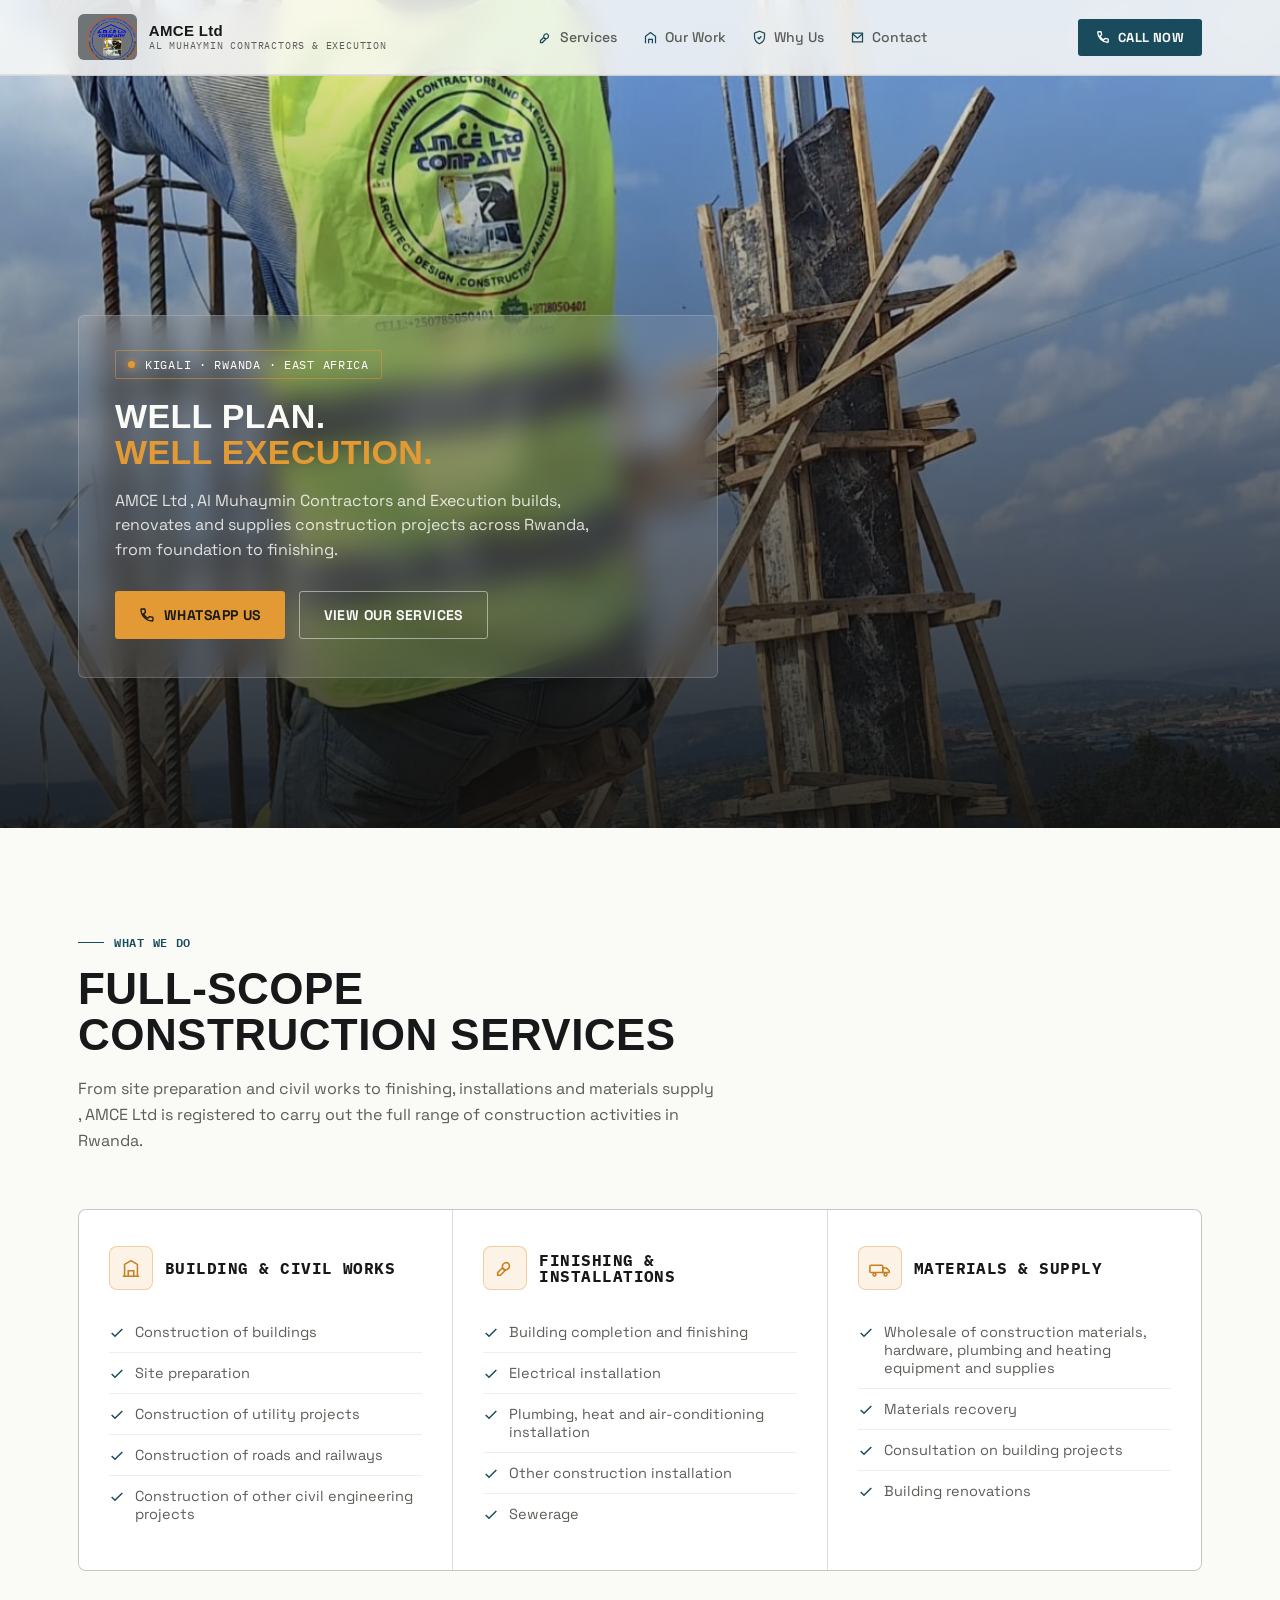
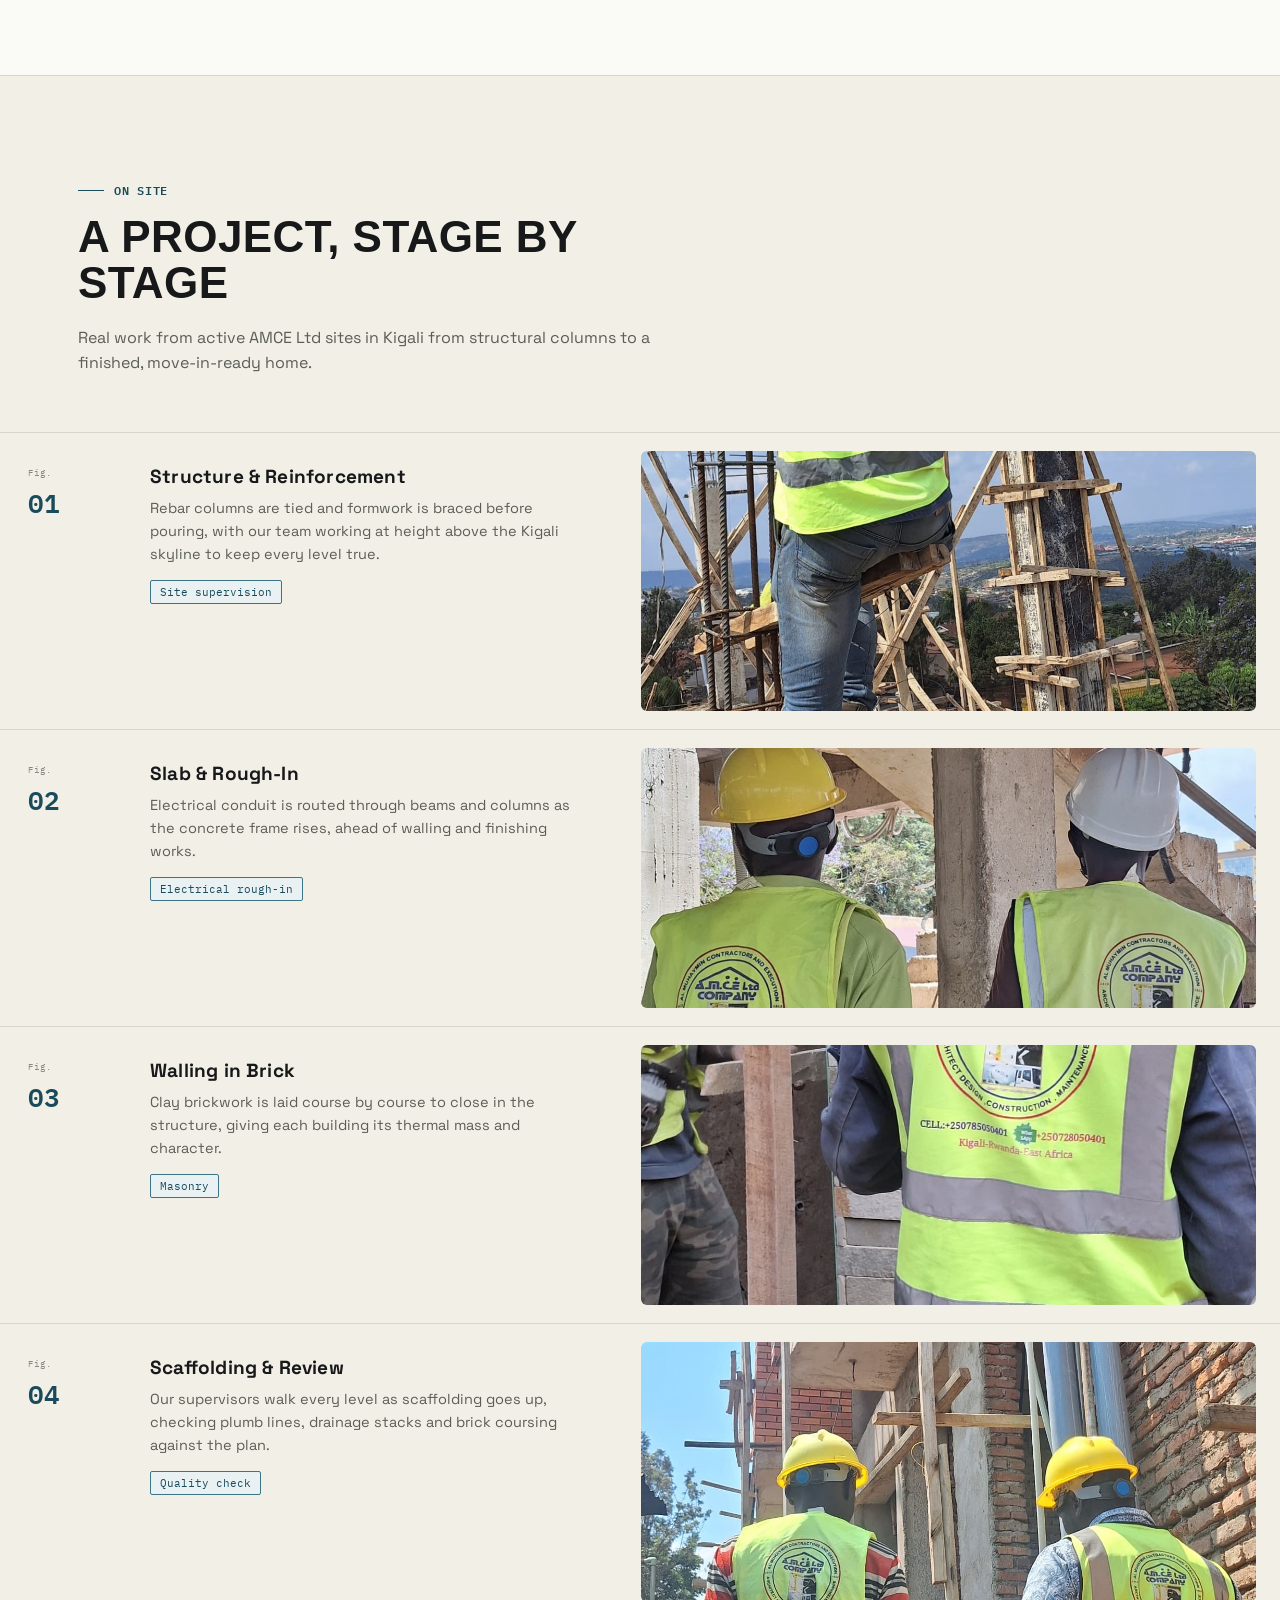
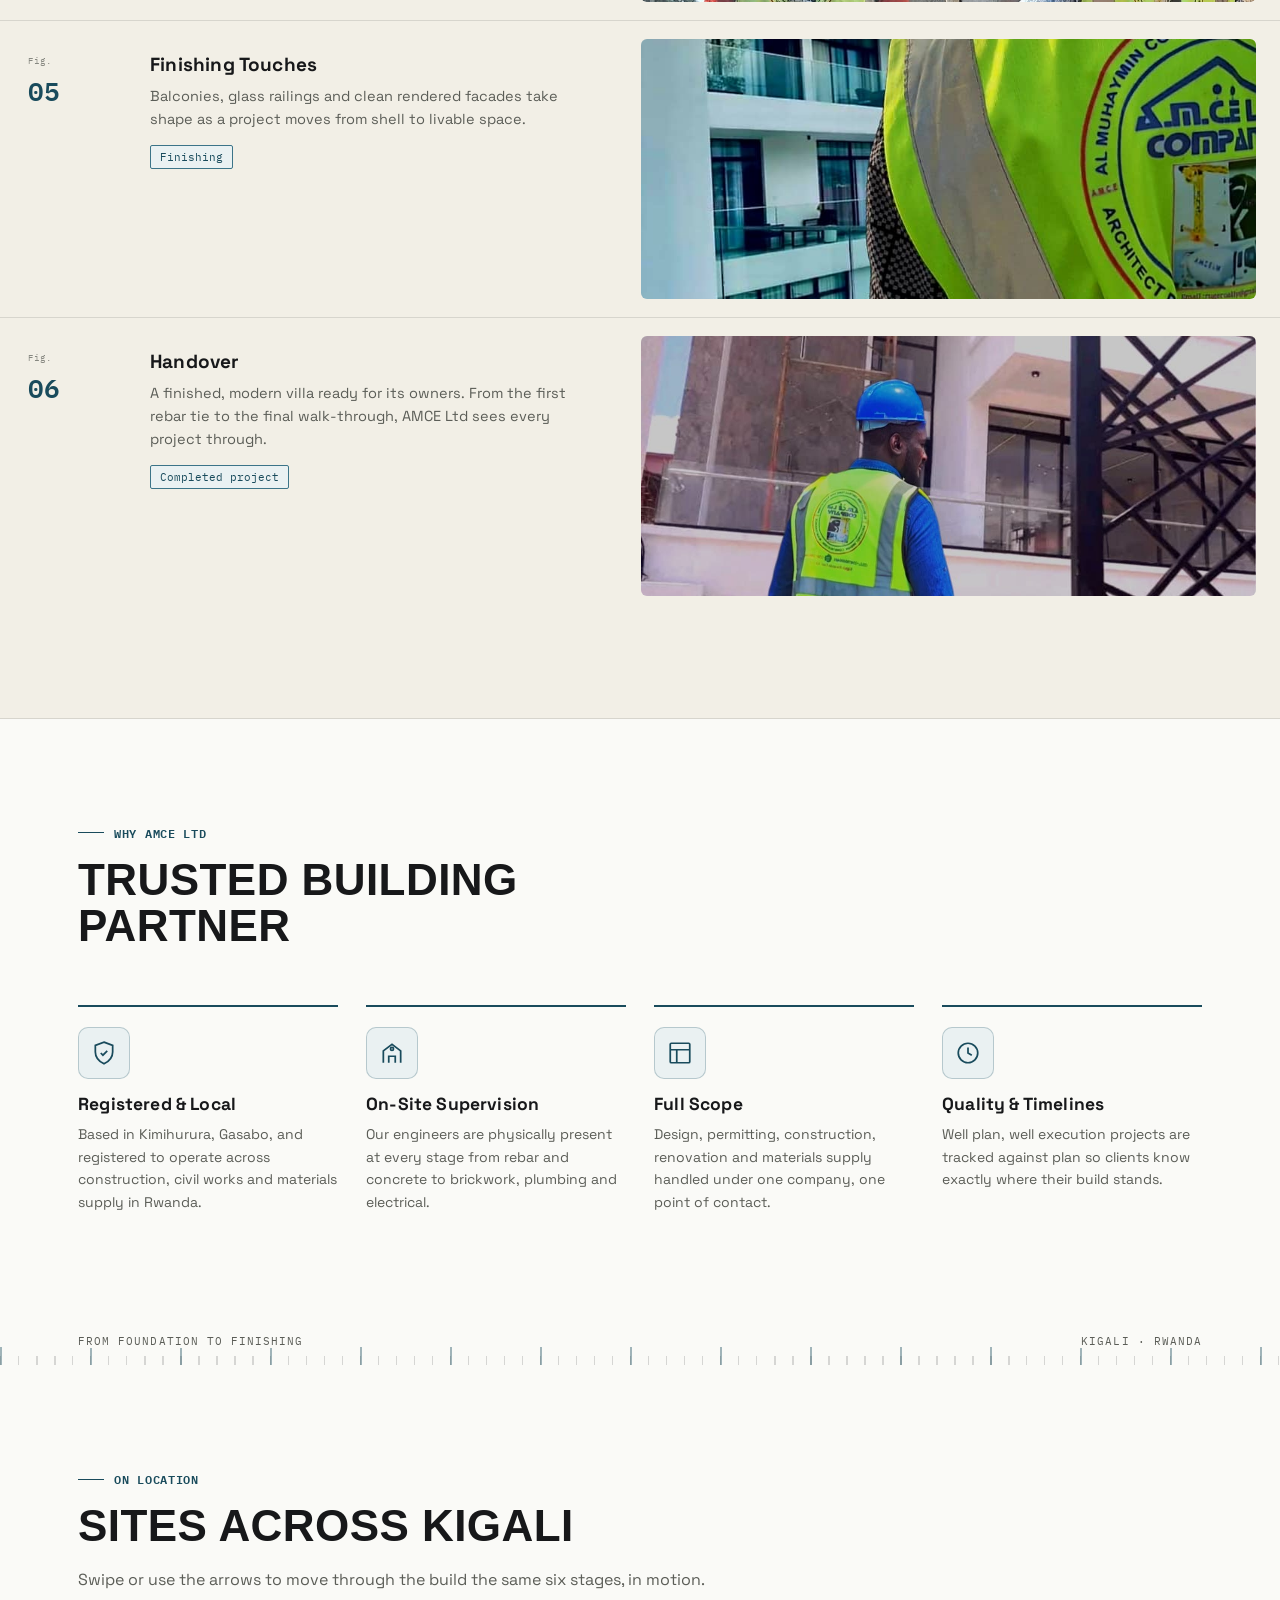
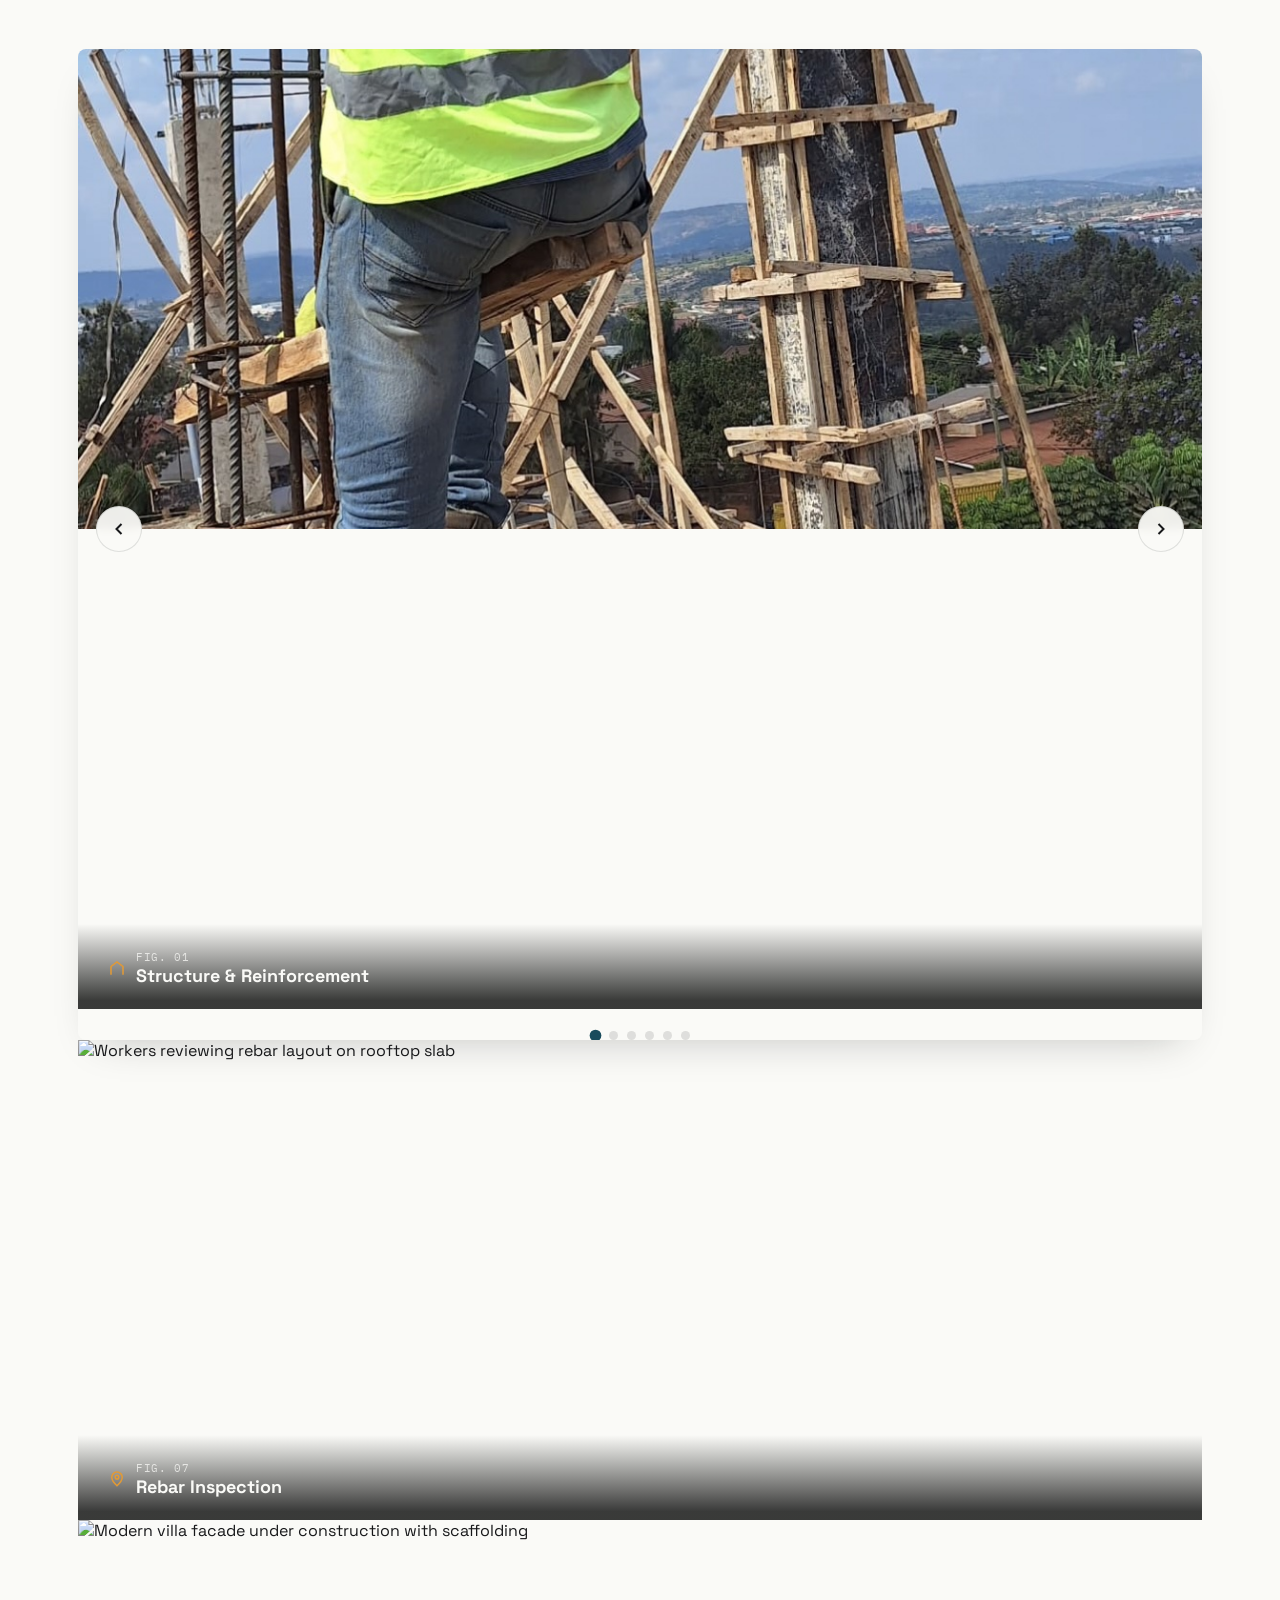
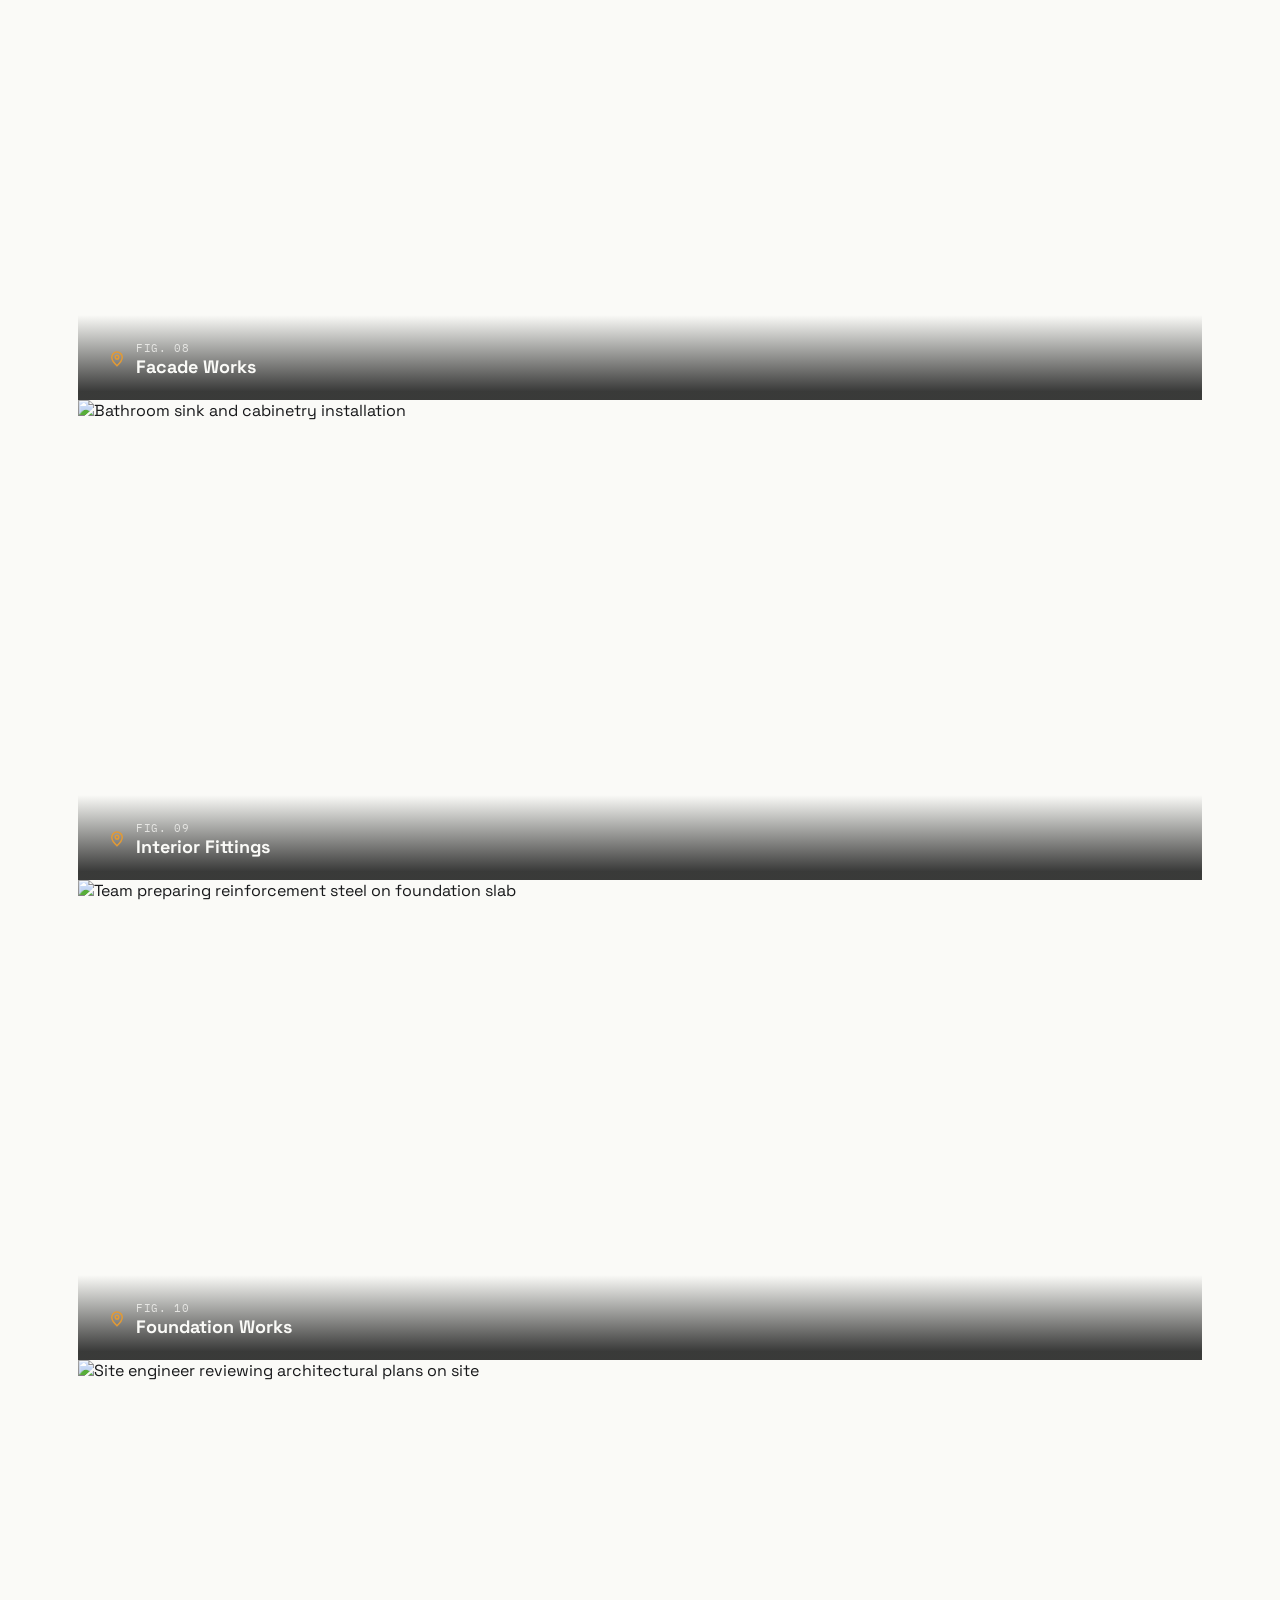
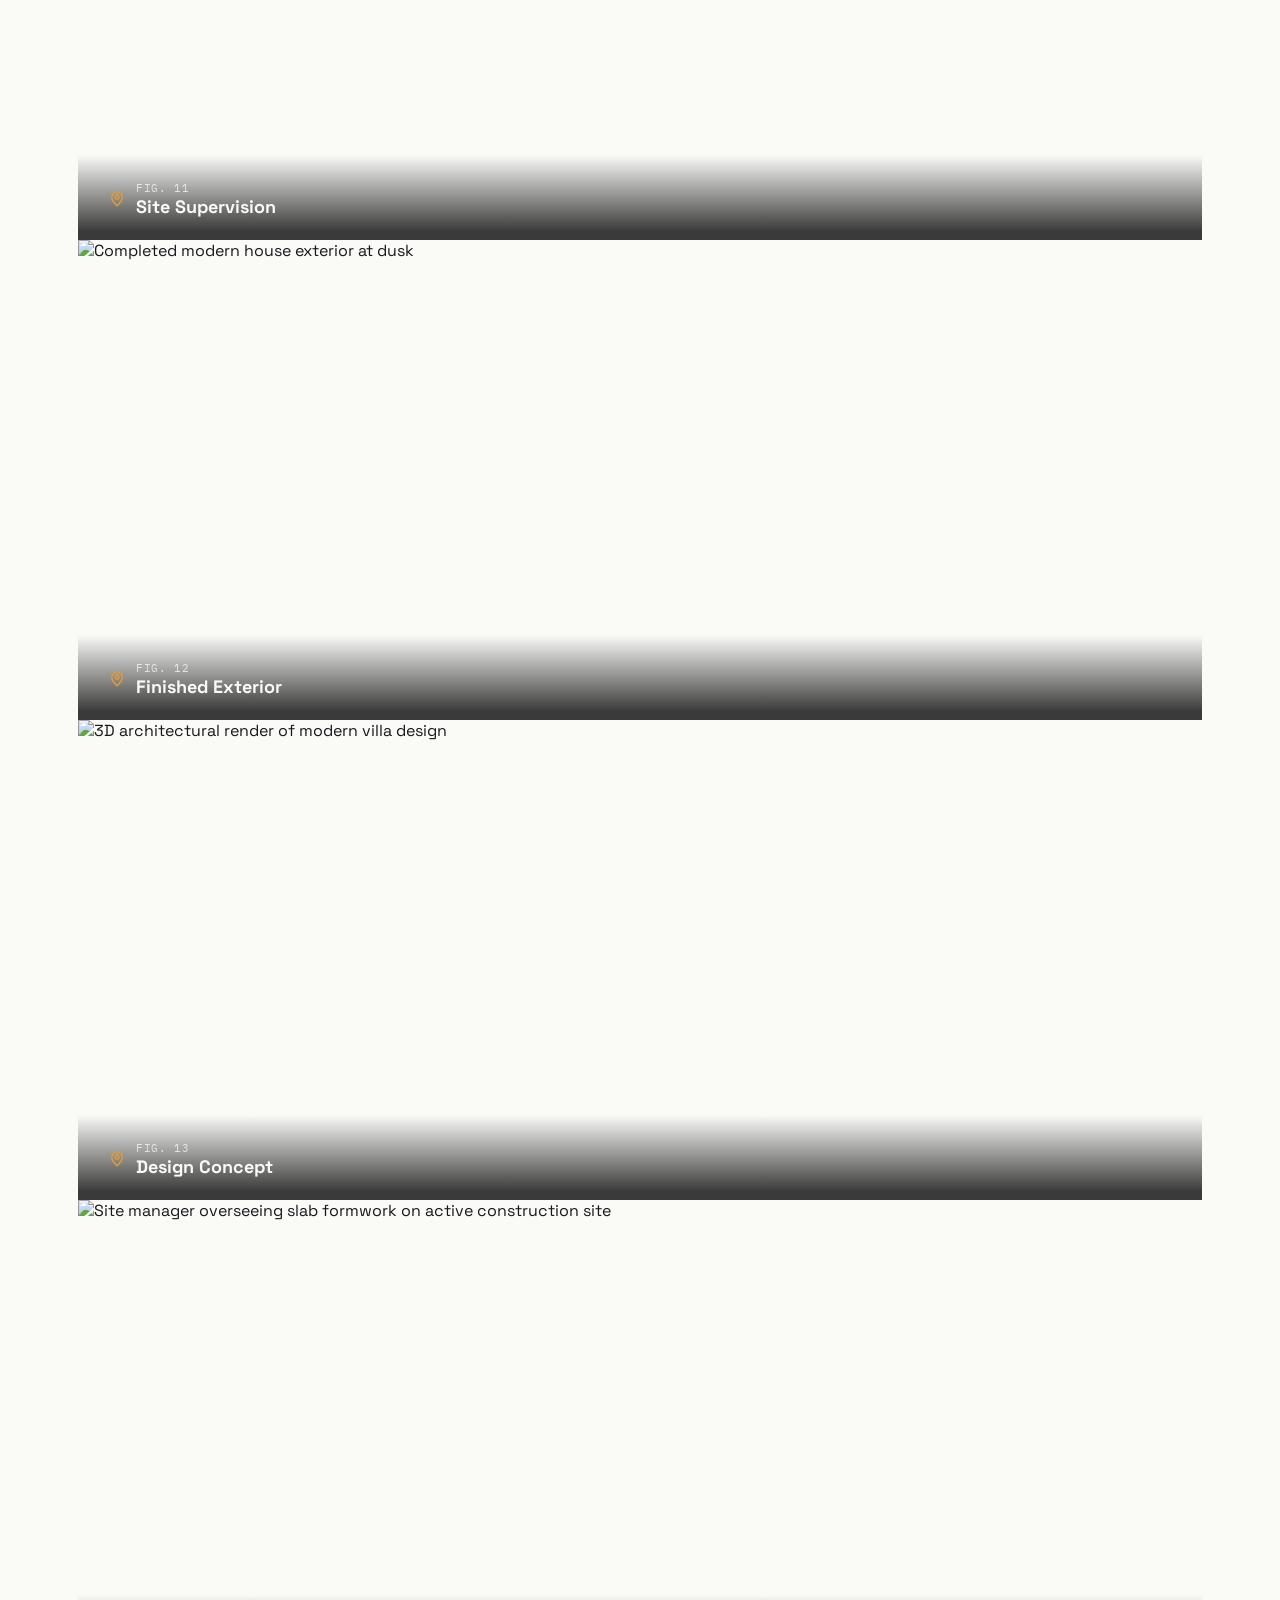
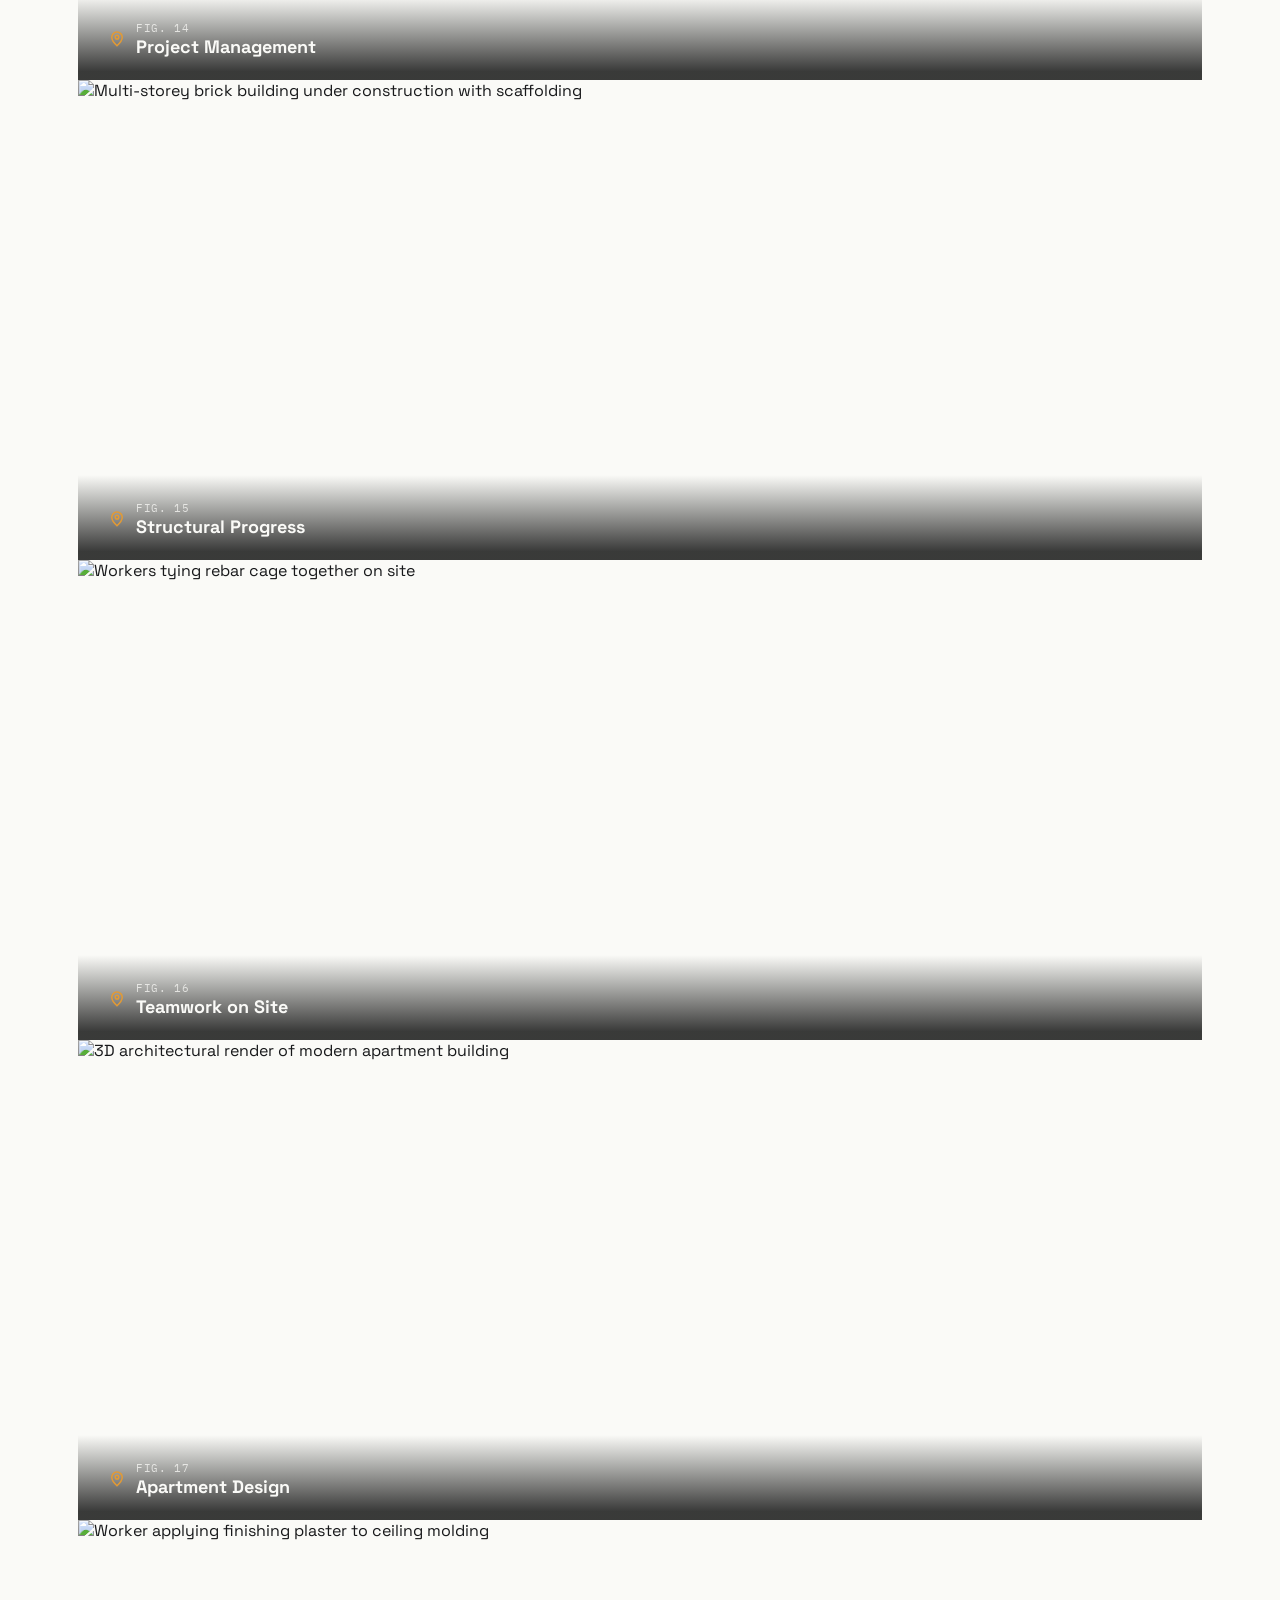
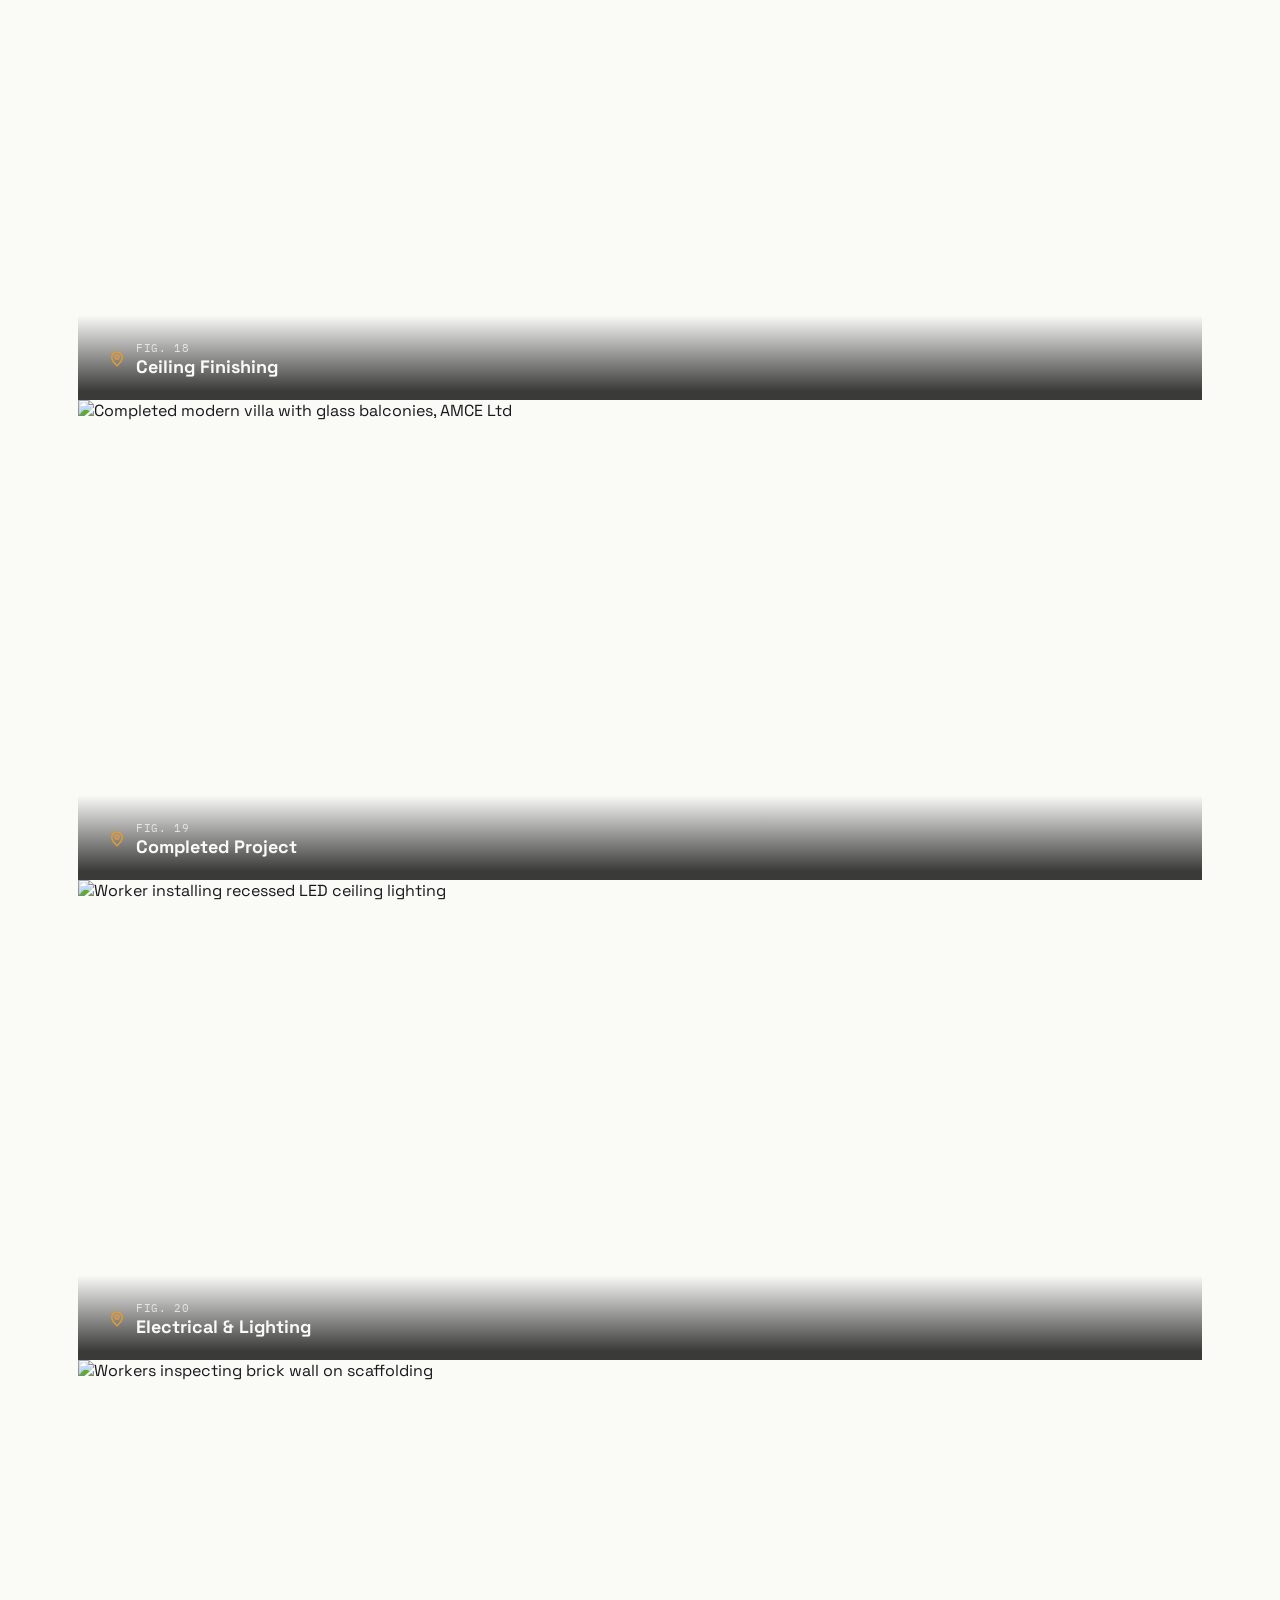
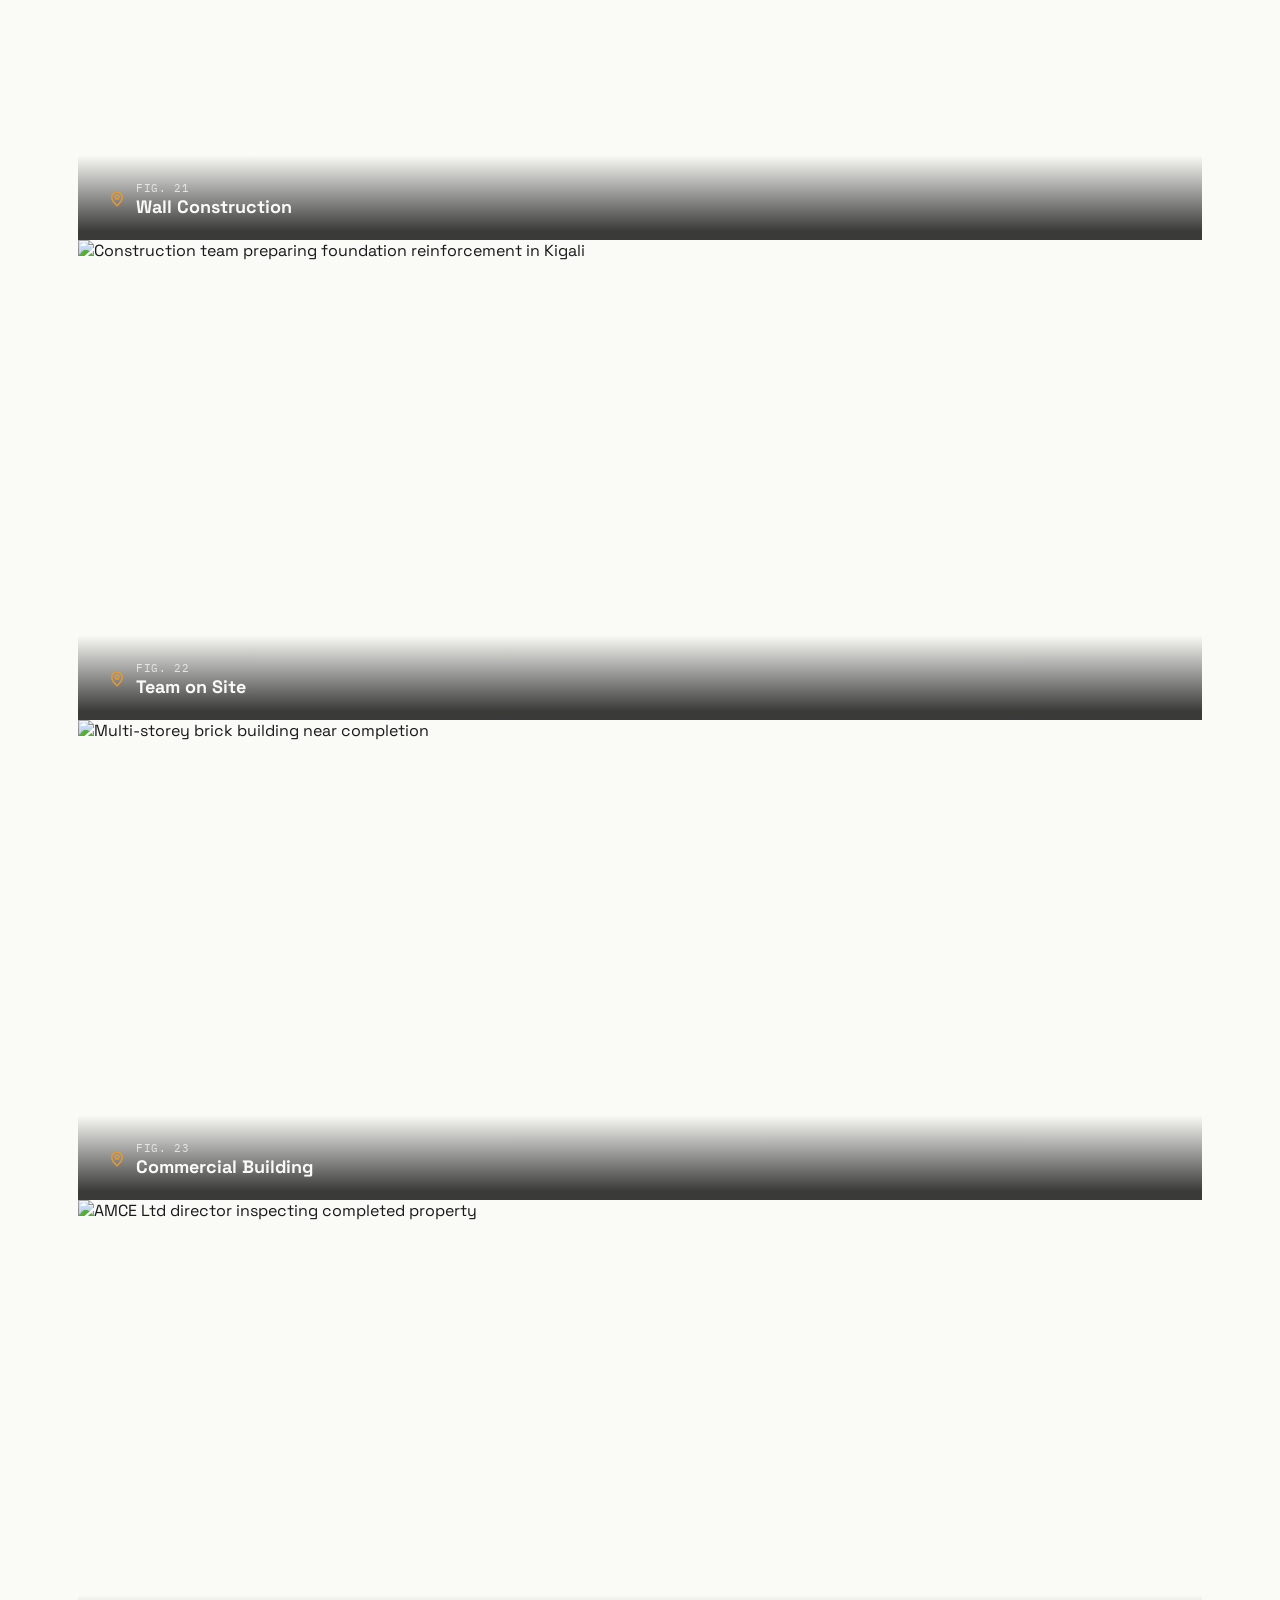
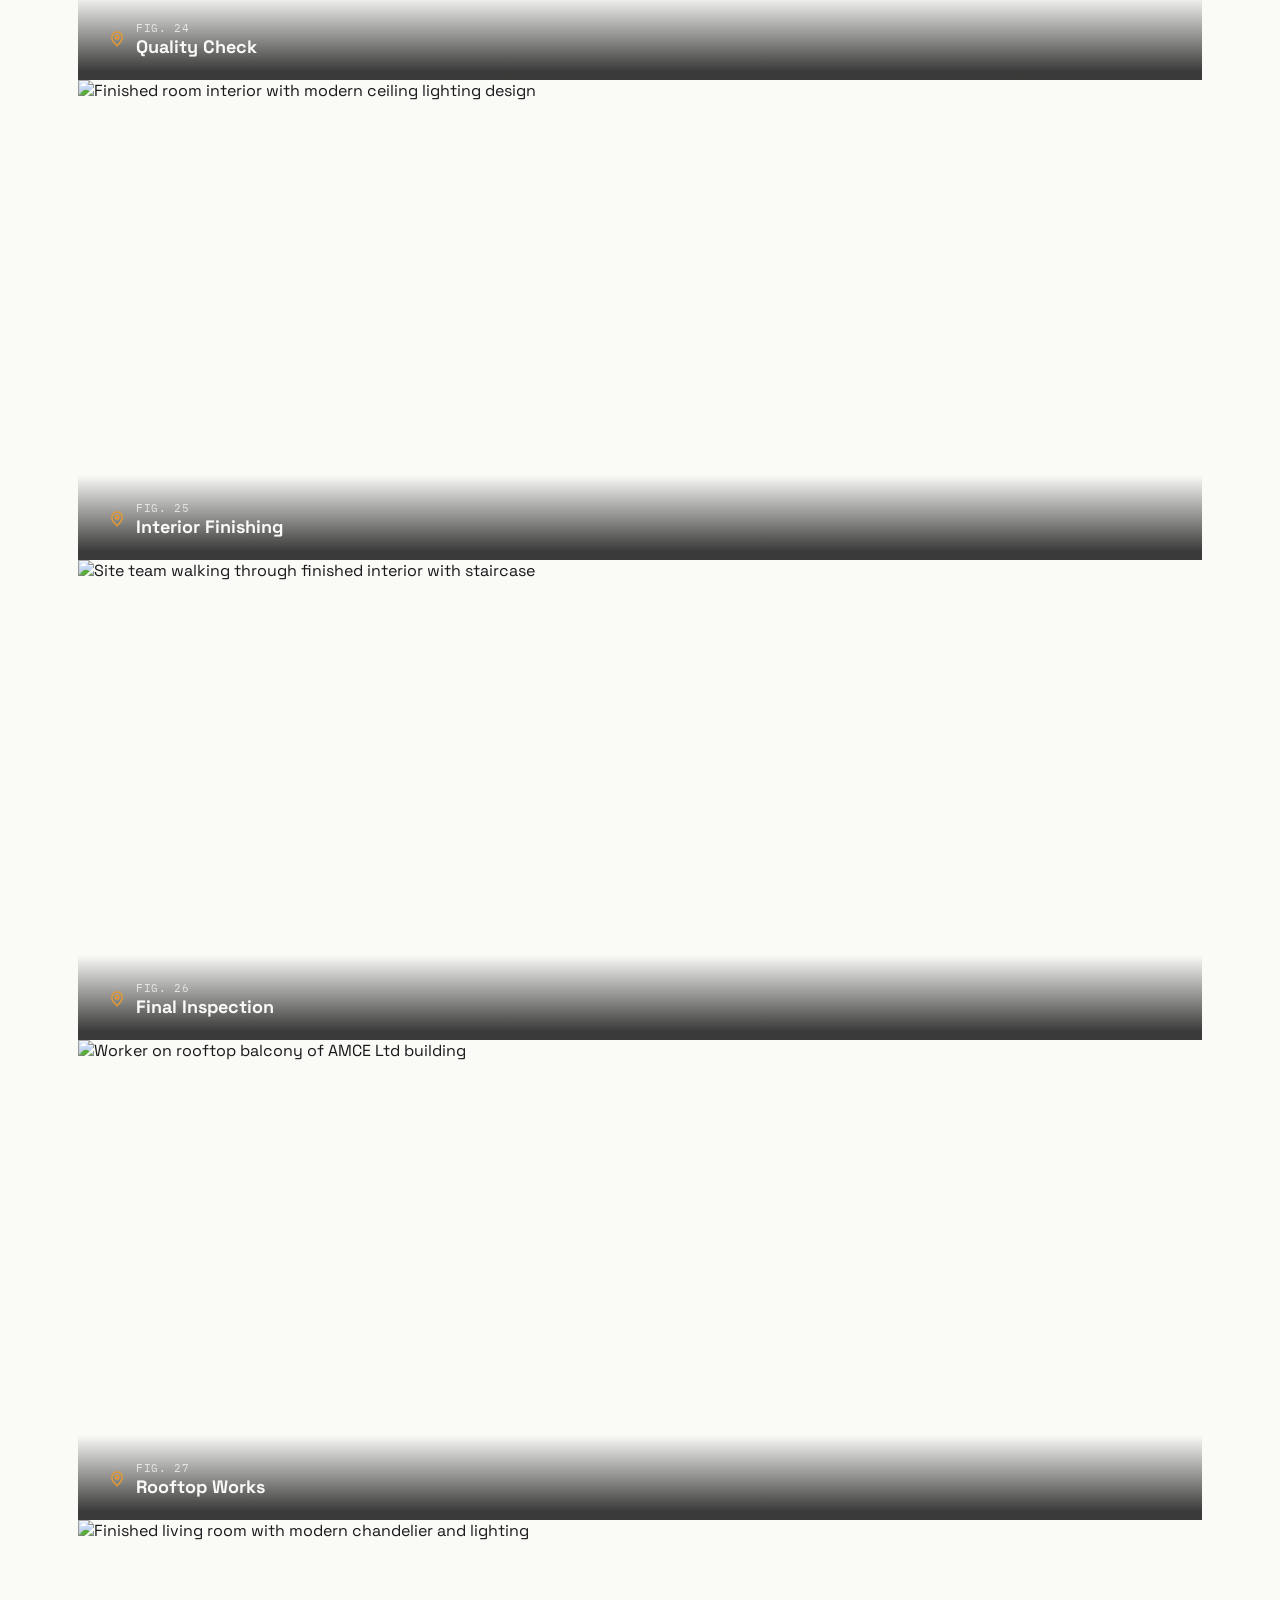
==== commit 2b64776b: "Update carousel slides in index.html Removed several carousel slides and added new ones with updated" ====
--- a/index.html
+++ b/index.html
@@ -278,11 +278,7 @@
         <div class="carousel-slide">
           <img src="images/site5.jpg" alt="Two supervisors reviewing a scaffolded building">
           <div class="carousel-cap"><svg viewBox="0 0 24 24"><path d="M9 12l2 2 4-4"/><circle cx="12" cy="12" r="9"/></svg><div><span class="cap-tag">Fig. 04</span><span class="cap-title">Scaffolding &amp; Review</span></div></div>
-        </div>
-        <div class="carousel-slide">
-          <img src="images/site3.jpg" alt="AMCE worker on the balcony of a nearly finished modern building">
-          <div class="carousel-cap"><svg viewBox="0 0 24 24"><path d="M14.7 6.3a4 4 0 1 1-5.4 5.4L4 17v3h3l5.3-5.3a4 4 0 1 1 2.4-8.4z"/></svg><div><span class="cap-tag">Fig. 05</span><span class="cap-title">Finishing Touches</span></div></div>
-        </div>
+      
         <div class="carousel-slide">
           <img src="images/site6.jpg" alt="Completed modern villa gate">
           <div class="carousel-cap"><svg viewBox="0 0 24 24"><path d="M12 21s-7-6.2-7-11.2A7 7 0 0 1 19 9.8C19 14.8 12 21 12 21z"/><circle cx="12" cy="9.5" r="2.4"/></svg><div><span class="cap-tag">Fig. 06</span><span class="cap-title">Handover</span></div></div>
@@ -296,7 +292,107 @@
       </button>
     </div>
     <div class="carousel-dots" id="carouselDots"></div>
-  </div>
+  </div> 
+    <div class="carousel-slide">
+  <img src="images/site7.jpg" alt="Workers reviewing rebar layout on rooftop slab">
+  <div class="carousel-cap"><svg viewBox="0 0 24 24"><path d="M12 21s-7-6.2-7-11.2A7 7 0 0 1 19 9.8C19 14.8 12 21 12 21z"/><circle cx="12" cy="9.5" r="2.4"/></svg><div><span class="cap-tag">Fig. 07</span><span class="cap-title">Rebar Inspection</span></div></div>
+</div>
+<div class="carousel-slide">
+  <img src="images/site8.jpg" alt="Modern villa facade under construction with scaffolding">
+  <div class="carousel-cap"><svg viewBox="0 0 24 24"><path d="M12 21s-7-6.2-7-11.2A7 7 0 0 1 19 9.8C19 14.8 12 21 12 21z"/><circle cx="12" cy="9.5" r="2.4"/></svg><div><span class="cap-tag">Fig. 08</span><span class="cap-title">Facade Works</span></div></div>
+</div>
+<div class="carousel-slide">
+  <img src="images/site9.jpg" alt="Bathroom sink and cabinetry installation">
+  <div class="carousel-cap"><svg viewBox="0 0 24 24"><path d="M12 21s-7-6.2-7-11.2A7 7 0 0 1 19 9.8C19 14.8 12 21 12 21z"/><circle cx="12" cy="9.5" r="2.4"/></svg><div><span class="cap-tag">Fig. 09</span><span class="cap-title">Interior Fittings</span></div></div>
+</div>
+<div class="carousel-slide">
+  <img src="images/site10.jpg" alt="Team preparing reinforcement steel on foundation slab">
+  <div class="carousel-cap"><svg viewBox="0 0 24 24"><path d="M12 21s-7-6.2-7-11.2A7 7 0 0 1 19 9.8C19 14.8 12 21 12 21z"/><circle cx="12" cy="9.5" r="2.4"/></svg><div><span class="cap-tag">Fig. 10</span><span class="cap-title">Foundation Works</span></div></div>
+</div>
+<div class="carousel-slide">
+  <img src="images/site11.jpg" alt="Site engineer reviewing architectural plans on site">
+  <div class="carousel-cap"><svg viewBox="0 0 24 24"><path d="M12 21s-7-6.2-7-11.2A7 7 0 0 1 19 9.8C19 14.8 12 21 12 21z"/><circle cx="12" cy="9.5" r="2.4"/></svg><div><span class="cap-tag">Fig. 11</span><span class="cap-title">Site Supervision</span></div></div>
+</div>
+<div class="carousel-slide">
+  <img src="images/site12.jpg" alt="Completed modern house exterior at dusk">
+  <div class="carousel-cap"><svg viewBox="0 0 24 24"><path d="M12 21s-7-6.2-7-11.2A7 7 0 0 1 19 9.8C19 14.8 12 21 12 21z"/><circle cx="12" cy="9.5" r="2.4"/></svg><div><span class="cap-tag">Fig. 12</span><span class="cap-title">Finished Exterior</span></div></div>
+</div>
+<div class="carousel-slide">
+  <img src="images/site13.jpg" alt="3D architectural render of modern villa design">
+  <div class="carousel-cap"><svg viewBox="0 0 24 24"><path d="M12 21s-7-6.2-7-11.2A7 7 0 0 1 19 9.8C19 14.8 12 21 12 21z"/><circle cx="12" cy="9.5" r="2.4"/></svg><div><span class="cap-tag">Fig. 13</span><span class="cap-title">Design Concept</span></div></div>
+</div>
+<div class="carousel-slide">
+  <img src="images/site14.jpg" alt="Site manager overseeing slab formwork on active construction site">
+  <div class="carousel-cap"><svg viewBox="0 0 24 24"><path d="M12 21s-7-6.2-7-11.2A7 7 0 0 1 19 9.8C19 14.8 12 21 12 21z"/><circle cx="12" cy="9.5" r="2.4"/></svg><div><span class="cap-tag">Fig. 14</span><span class="cap-title">Project Management</span></div></div>
+</div>
+<div class="carousel-slide">
+  <img src="images/site15.jpg" alt="Multi-storey brick building under construction with scaffolding">
+  <div class="carousel-cap"><svg viewBox="0 0 24 24"><path d="M12 21s-7-6.2-7-11.2A7 7 0 0 1 19 9.8C19 14.8 12 21 12 21z"/><circle cx="12" cy="9.5" r="2.4"/></svg><div><span class="cap-tag">Fig. 15</span><span class="cap-title">Structural Progress</span></div></div>
+</div>
+<div class="carousel-slide">
+  <img src="images/site16.jpg" alt="Workers tying rebar cage together on site">
+  <div class="carousel-cap"><svg viewBox="0 0 24 24"><path d="M12 21s-7-6.2-7-11.2A7 7 0 0 1 19 9.8C19 14.8 12 21 12 21z"/><circle cx="12" cy="9.5" r="2.4"/></svg><div><span class="cap-tag">Fig. 16</span><span class="cap-title">Teamwork on Site</span></div></div>
+</div>
+<div class="carousel-slide">
+  <img src="images/site17.jpg" alt="3D architectural render of modern apartment building">
+  <div class="carousel-cap"><svg viewBox="0 0 24 24"><path d="M12 21s-7-6.2-7-11.2A7 7 0 0 1 19 9.8C19 14.8 12 21 12 21z"/><circle cx="12" cy="9.5" r="2.4"/></svg><div><span class="cap-tag">Fig. 17</span><span class="cap-title">Apartment Design</span></div></div>
+</div>
+<div class="carousel-slide">
+  <img src="images/site18.jpg" alt="Worker applying finishing plaster to ceiling molding">
+  <div class="carousel-cap"><svg viewBox="0 0 24 24"><path d="M12 21s-7-6.2-7-11.2A7 7 0 0 1 19 9.8C19 14.8 12 21 12 21z"/><circle cx="12" cy="9.5" r="2.4"/></svg><div><span class="cap-tag">Fig. 18</span><span class="cap-title">Ceiling Finishing</span></div></div>
+</div> 
+    <div class="carousel-slide">
+  <img src="images/site19.jpg" alt="Completed modern villa with glass balconies, AMCE Ltd">
+  <div class="carousel-cap"><svg viewBox="0 0 24 24"><path d="M12 21s-7-6.2-7-11.2A7 7 0 0 1 19 9.8C19 14.8 12 21 12 21z"/><circle cx="12" cy="9.5" r="2.4"/></svg><div><span class="cap-tag">Fig. 19</span><span class="cap-title">Completed Project</span></div></div>
+</div>
+<div class="carousel-slide">
+  <img src="images/site20.jpg" alt="Worker installing recessed LED ceiling lighting">
+  <div class="carousel-cap"><svg viewBox="0 0 24 24"><path d="M12 21s-7-6.2-7-11.2A7 7 0 0 1 19 9.8C19 14.8 12 21 12 21z"/><circle cx="12" cy="9.5" r="2.4"/></svg><div><span class="cap-tag">Fig. 20</span><span class="cap-title">Electrical & Lighting</span></div></div>
+</div>
+<div class="carousel-slide">
+  <img src="images/site21.jpg" alt="Workers inspecting brick wall on scaffolding">
+  <div class="carousel-cap"><svg viewBox="0 0 24 24"><path d="M12 21s-7-6.2-7-11.2A7 7 0 0 1 19 9.8C19 14.8 12 21 12 21z"/><circle cx="12" cy="9.5" r="2.4"/></svg><div><span class="cap-tag">Fig. 21</span><span class="cap-title">Wall Construction</span></div></div>
+</div>
+<div class="carousel-slide">
+  <img src="images/site22.jpg" alt="Construction team preparing foundation reinforcement in Kigali">
+  <div class="carousel-cap"><svg viewBox="0 0 24 24"><path d="M12 21s-7-6.2-7-11.2A7 7 0 0 1 19 9.8C19 14.8 12 21 12 21z"/><circle cx="12" cy="9.5" r="2.4"/></svg><div><span class="cap-tag">Fig. 22</span><span class="cap-title">Team on Site</span></div></div>
+</div>
+<div class="carousel-slide">
+  <img src="images/site23.jpg" alt="Multi-storey brick building near completion">
+  <div class="carousel-cap"><svg viewBox="0 0 24 24"><path d="M12 21s-7-6.2-7-11.2A7 7 0 0 1 19 9.8C19 14.8 12 21 12 21z"/><circle cx="12" cy="9.5" r="2.4"/></svg><div><span class="cap-tag">Fig. 23</span><span class="cap-title">Commercial Building</span></div></div>
+</div>
+<div class="carousel-slide">
+  <img src="images/site24.jpg" alt="AMCE Ltd director inspecting completed property">
+  <div class="carousel-cap"><svg viewBox="0 0 24 24"><path d="M12 21s-7-6.2-7-11.2A7 7 0 0 1 19 9.8C19 14.8 12 21 12 21z"/><circle cx="12" cy="9.5" r="2.4"/></svg><div><span class="cap-tag">Fig. 24</span><span class="cap-title">Quality Check</span></div></div>
+</div>
+<div class="carousel-slide">
+  <img src="images/site25.jpg" alt="Finished room interior with modern ceiling lighting design">
+  <div class="carousel-cap"><svg viewBox="0 0 24 24"><path d="M12 21s-7-6.2-7-11.2A7 7 0 0 1 19 9.8C19 14.8 12 21 12 21z"/><circle cx="12" cy="9.5" r="2.4"/></svg><div><span class="cap-tag">Fig. 25</span><span class="cap-title">Interior Finishing</span></div></div>
+</div>
+<div class="carousel-slide">
+  <img src="images/site26.jpg" alt="Site team walking through finished interior with staircase">
+  <div class="carousel-cap"><svg viewBox="0 0 24 24"><path d="M12 21s-7-6.2-7-11.2A7 7 0 0 1 19 9.8C19 14.8 12 21 12 21z"/><circle cx="12" cy="9.5" r="2.4"/></svg><div><span class="cap-tag">Fig. 26</span><span class="cap-title">Final Inspection</span></div></div>
+</div>
+<div class="carousel-slide">
+  <img src="images/site27.jpg" alt="Worker on rooftop balcony of AMCE Ltd building">
+  <div class="carousel-cap"><svg viewBox="0 0 24 24"><path d="M12 21s-7-6.2-7-11.2A7 7 0 0 1 19 9.8C19 14.8 12 21 12 21z"/><circle cx="12" cy="9.5" r="2.4"/></svg><div><span class="cap-tag">Fig. 27</span><span class="cap-title">Rooftop Works</span></div></div>
+</div>
+<div class="carousel-slide">
+  <img src="images/site28.jpg" alt="Finished living room with modern chandelier and lighting">
+  <div class="carousel-cap"><svg viewBox="0 0 24 24"><path d="M12 21s-7-6.2-7-11.2A7 7 0 0 1 19 9.8C19 14.8 12 21 12 21z"/><circle cx="12" cy="9.5" r="2.4"/></svg><div><span class="cap-tag">Fig. 28</span><span class="cap-title">Interior Design</span></div></div>
+</div>
+<div class="carousel-slide">
+  <img src="images/site29.jpg" alt="Completed modern villa with glass balcony and yellow accents">
+  <div class="carousel-cap"><svg viewBox="0 0 24 24"><path d="M12 21s-7-6.2-7-11.2A7 7 0 0 1 19 9.8C19 14.8 12 21 12 21z"/><circle cx="12" cy="9.5" r="2.4"/></svg><div><span class="cap-tag">Fig. 29</span><span class="cap-title">Completed Villa</span></div></div>
+</div>
+<div class="carousel-slide">
+  <img src="images/site30.jpg" alt="Workers on scaffolding at brick apartment building">
+  <div class="carousel-cap"><svg viewBox="0 0 24 24"><path d="M12 21s-7-6.2-7-11.2A7 7 0 0 1 19 9.8C19 14.8 12 21 12 21z"/><circle cx="12" cy="9.5" r="2.4"/></svg><div><span class="cap-tag">Fig. 30</span><span class="cap-title">Scaffolding Works</span></div></div>
+</div>
+<div class="carousel-slide">
+  <img src="images/site31.jpg" alt="Site engineer inspecting finished luxury villa exterior">
+  <div class="carousel-cap"><svg viewBox="0 0 24 24"><path d="M12 21s-7-6.2-7-11.2A7 7 0 0 1 19 9.8C19 14.8 12 21 12 21z"/><circle cx="12" cy="9.5" r="2.4"/></svg><div><span class="cap-tag">Fig. 31</span><span class="cap-title">Final Inspection</span></div></div>
+</div>
 </section>
 
 <section id="contact" class="contact" style="margin: 8px;border-radius:20px ;">
@@ -410,4 +506,4 @@
 <script src="styles/js/script.js" type="text/javascript"></script>
 
 </body>
-</html>+</html>
--- a/styles/css/style.css
+++ b/styles/css/style.css
@@ -46,7 +46,6 @@
     *{animation:none !important; transition:none !important;}
   }
 
-  /* ---------- HEADER ---------- */
   header{
     position:fixed; top:0; left:0; right:0; z-index:100;
     background:rgba(250,250,247,0.86);
@@ -113,7 +112,6 @@
     .brand-text .sub{display:none;}
   }
 
-  /* ---------- HERO ---------- */
   .hero{
     position:relative; min-height:92svh; display:flex; align-items:flex-end;
     overflow:hidden; background:var(--ink);
@@ -170,7 +168,6 @@
     .btn{padding:12px 18px; font-size:13px;}
   }
 
-  /* ---------- STAT STRIP ---------- */
   .stat-strip{
     background:var(--card); border-bottom:1px solid var(--line);
     display:flex; flex-wrap:wrap;
@@ -191,7 +188,6 @@
     .stat-item{flex:1 1 50%; border-bottom:1px solid var(--line);}
   }
 
-  /* ---------- RULER DIVIDER (signature) ---------- */
   .ruler{
     position:relative; height:48px; background:var(--paper);
     display:flex; align-items:center; justify-content:space-between;
@@ -215,7 +211,6 @@
   .ruler-label:last-child{padding:0 0 0 12px;}
   @media (max-width:640px){ .ruler-label:last-child{display:none;} }
 
-  /* ---------- SECTION BASICS ---------- */
   section{padding:104px 0;}
   .section-head{max-width:640px; margin-bottom:56px;}
   .kicker{
@@ -226,7 +221,6 @@
   h2.section-title{font-size:clamp(28px,4vw,44px); color:var(--ink);}
   .section-desc{margin-top:18px; color:var(--ink-soft); font-size:16px; line-height:1.6; font-weight:400;}
 
-  /* ---------- SERVICES ---------- */
   .services-grid{display:grid; grid-template-columns:repeat(3, 1fr); gap:1px; background:var(--line); border:1px solid var(--line); border-radius:8px; overflow:hidden;}
   .service-cat{background:var(--card); padding:36px 30px; transition:background .2s ease;}
   .service-cat:hover{background:var(--blueprint-tint);}
@@ -250,7 +244,6 @@
   }
   @media (max-width:900px){ .services-grid{grid-template-columns:1fr;} }
 
-  /* ---------- BUILD STAGES ---------- */
   .stages{background:var(--paper-warm); border-top:1px solid var(--line); border-bottom:1px solid var(--line);}
   .stage-row{
     display:grid; grid-template-columns:150px 1fr 1.3fr; gap:0;
@@ -282,7 +275,6 @@
     .stage-img{min-height:220px; order:-1; margin:24px 24px 0;}
   }
 
-  /* ---------- WHY CHOOSE ---------- */
   .why-grid{display:grid; grid-template-columns:repeat(4,1fr); gap:28px;}
   .why-card{padding:0; border-top:2px solid var(--blueprint); transition:transform .2s ease;}
   .why-card:hover{transform:translateY(-4px);}
@@ -297,7 +289,6 @@
   @media (max-width:900px){ .why-grid{grid-template-columns:1fr 1fr;} }
   @media (max-width:560px){ .why-grid{grid-template-columns:1fr;} }
 
-  /* ---------- CAROUSEL ---------- */
   .carousel-wrap{position:relative; max-width:1180px; margin:0 auto; padding:0 28px;}
   .carousel{position:relative; overflow:hidden; border-radius:8px; box-shadow:var(--shadow);}
   .carousel-track{display:flex; transition:transform .55s cubic-bezier(.65,0,.35,1);}
@@ -332,7 +323,6 @@
     .carousel-cap .cap-title{font-size:15px;}
   }
 
-  /* ---------- CONTACT ---------- */
   .contact{
     background:var(--blueprint); color:var(--paper);
     position:relative; overflow:hidden;
@@ -360,7 +350,6 @@
   .contact-item a.value:hover{color:var(--amber);}
   @media (max-width:900px){ .contact-inner{grid-template-columns:1fr;} }
 
-  /* ---------- FOOTER ---------- */
   footer{background:var(--ink); color:var(--paper); position:relative;}
   .footer-top{
     display:grid; grid-template-columns:1.2fr 0.8fr 1fr; gap:48px;
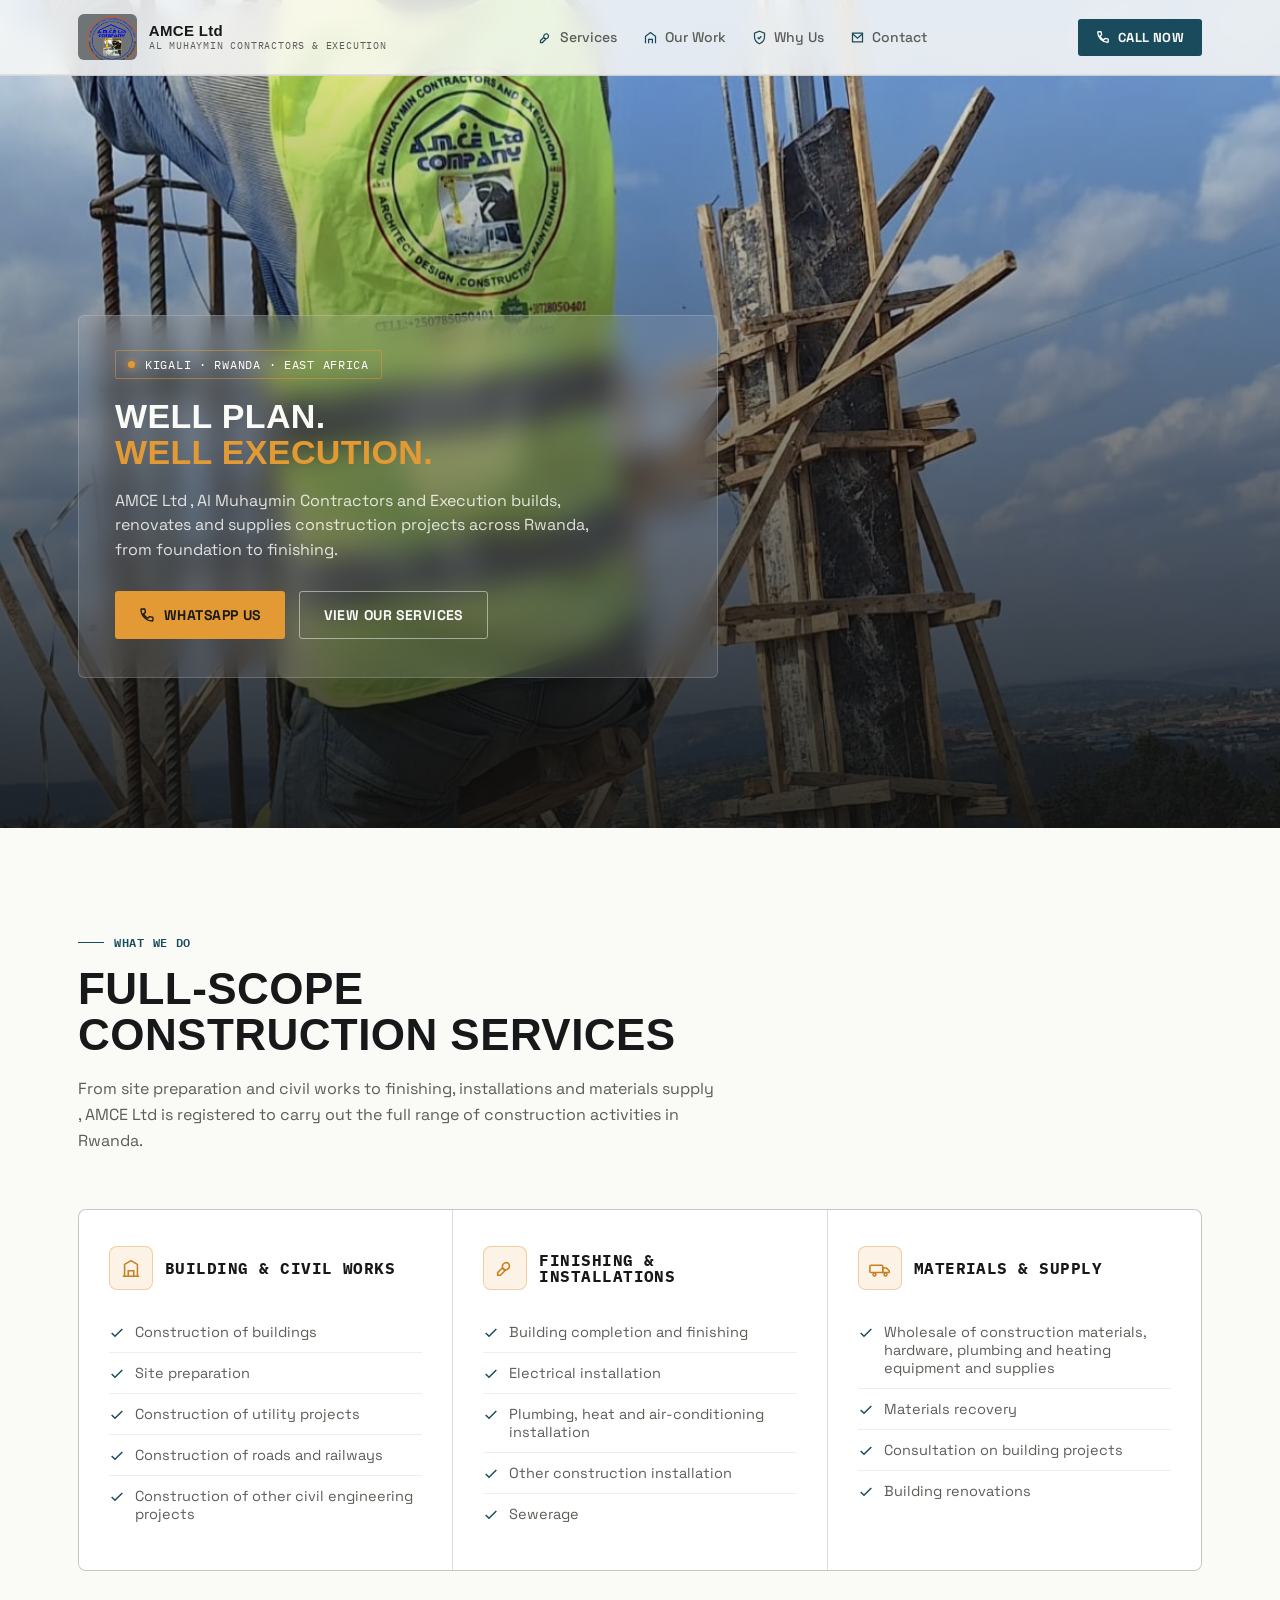
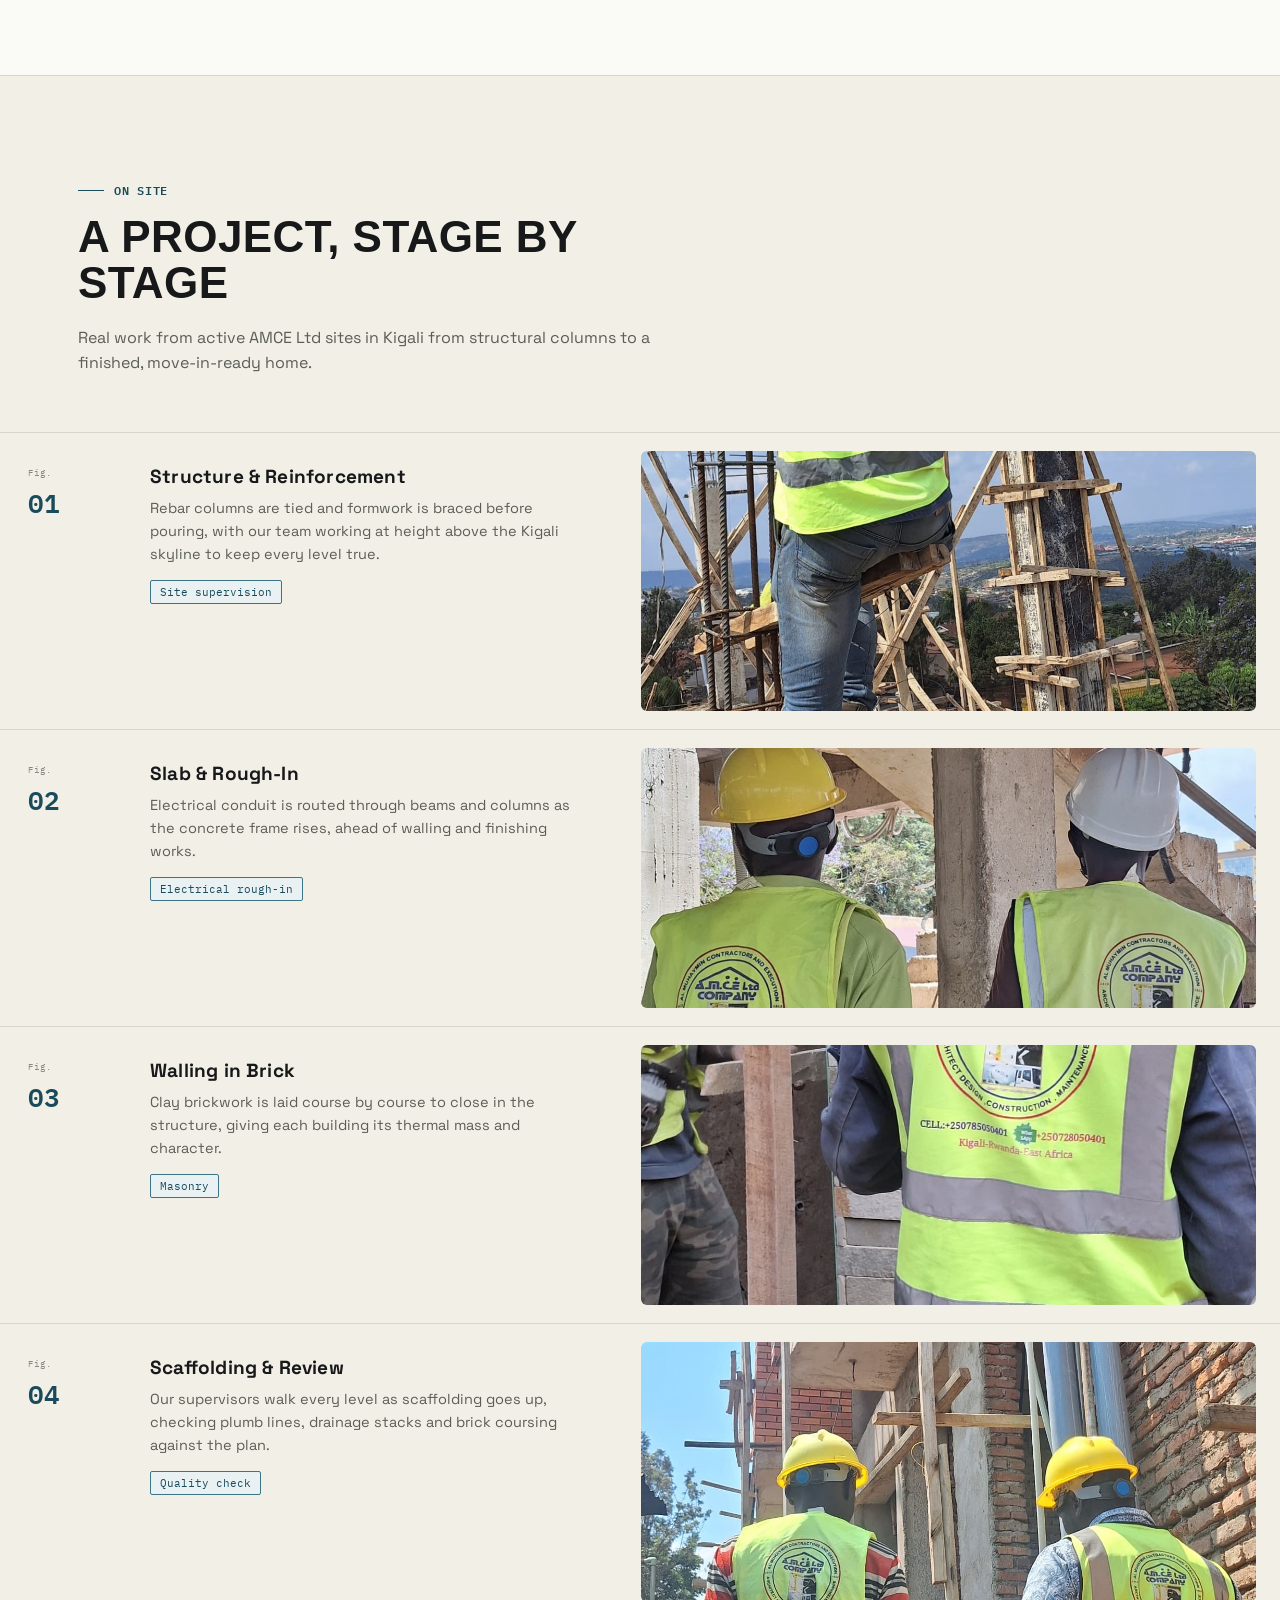
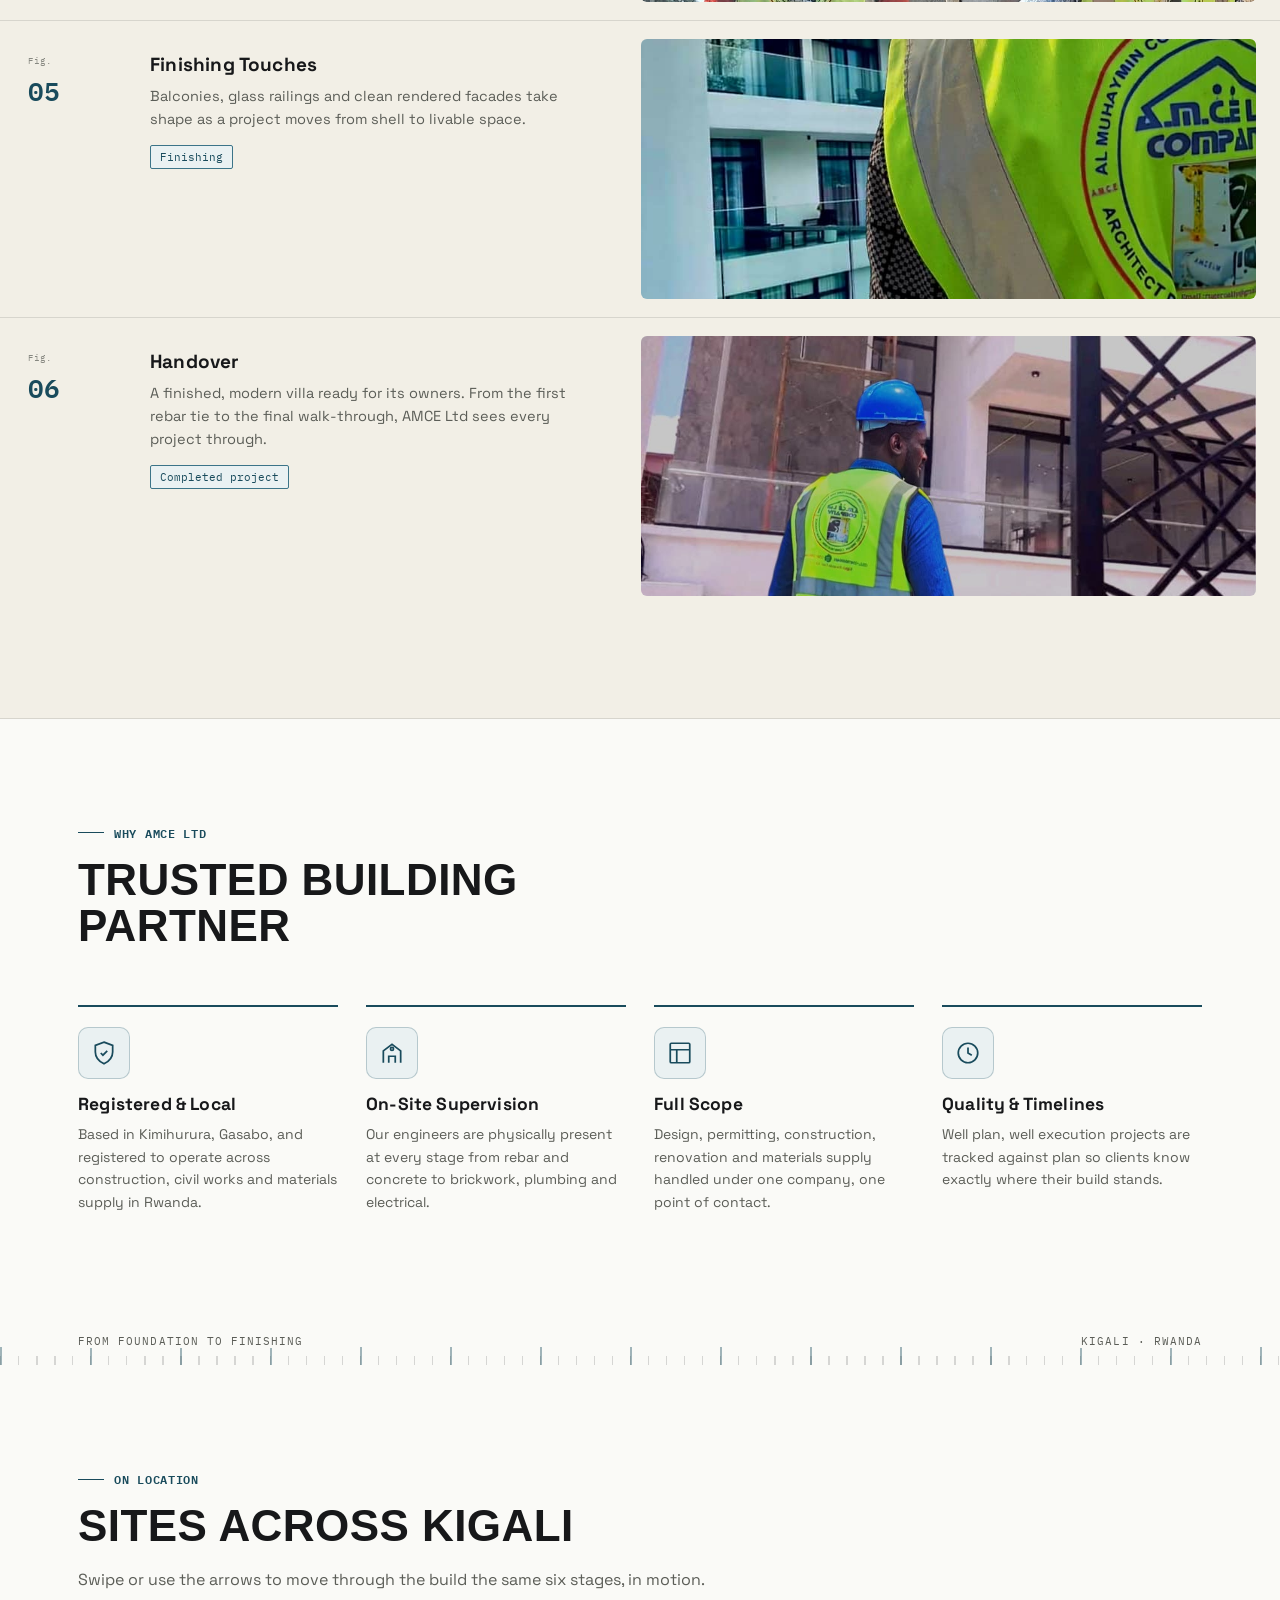
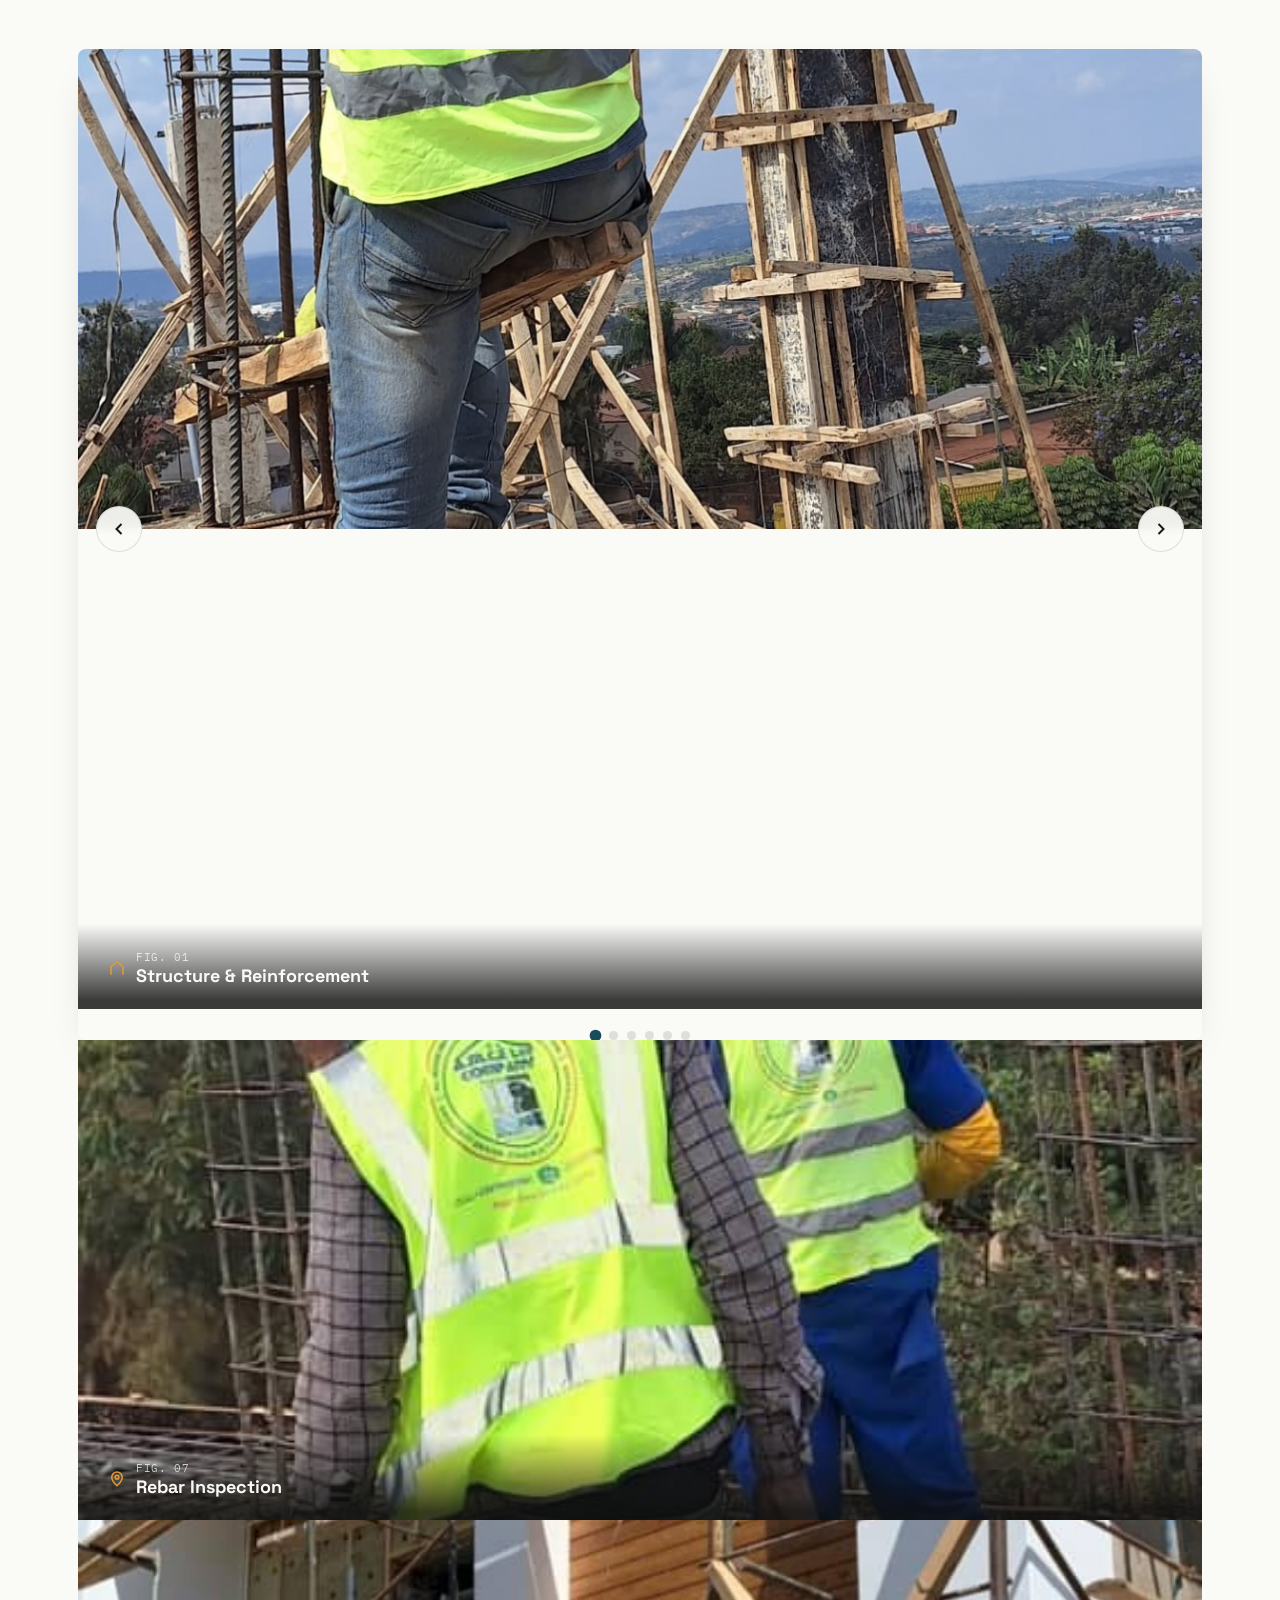
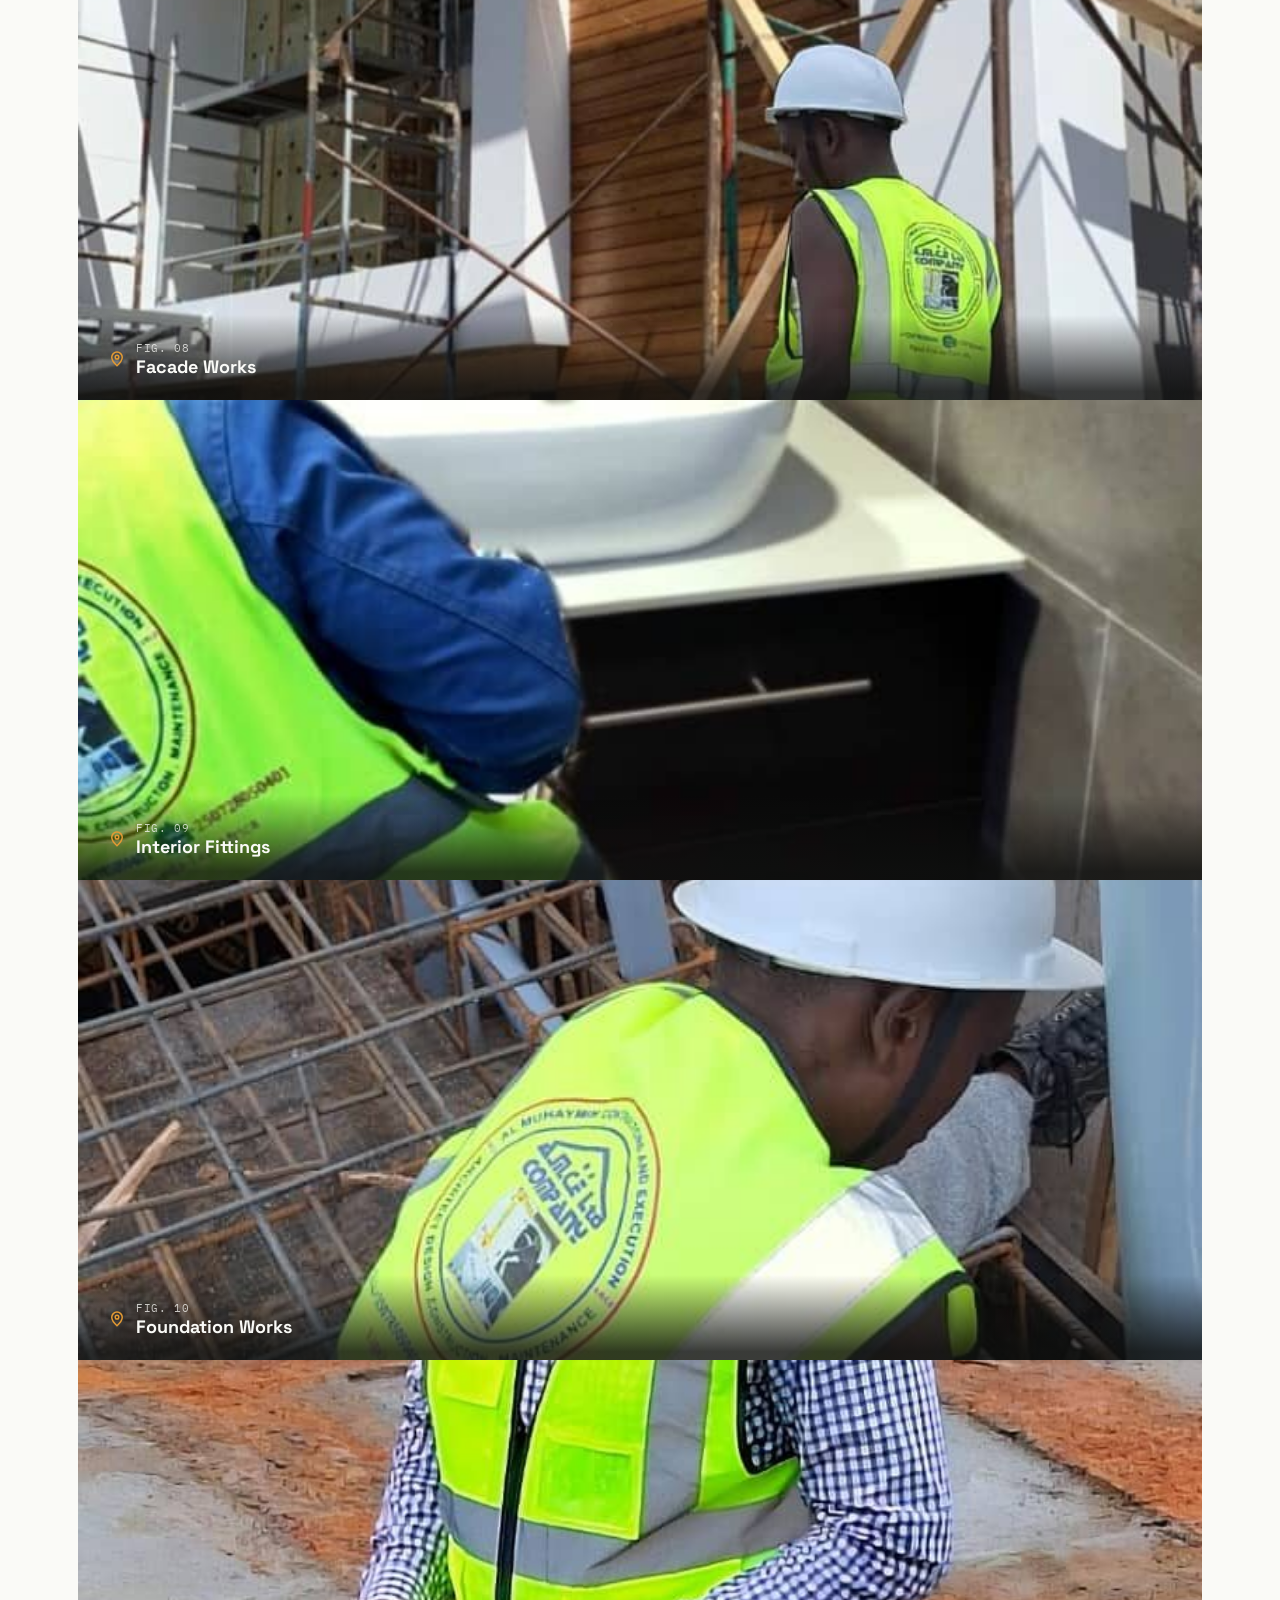
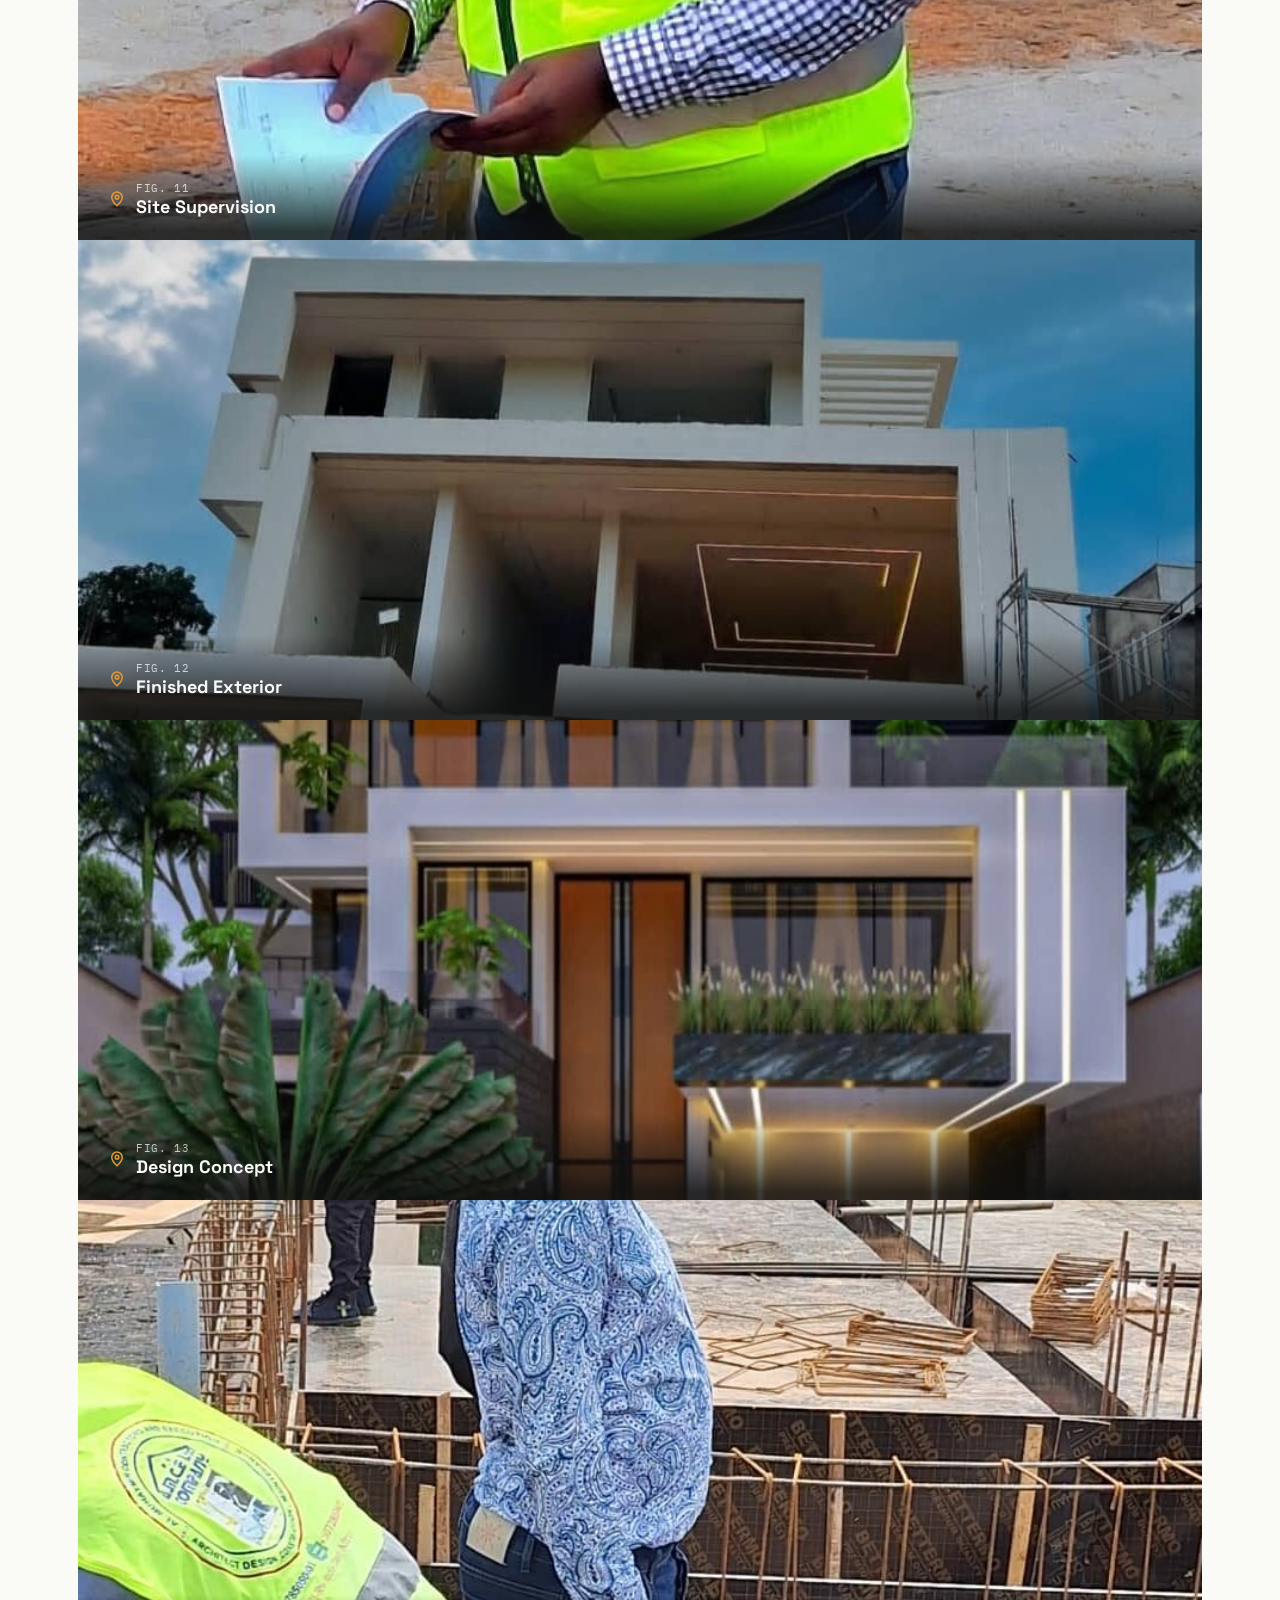
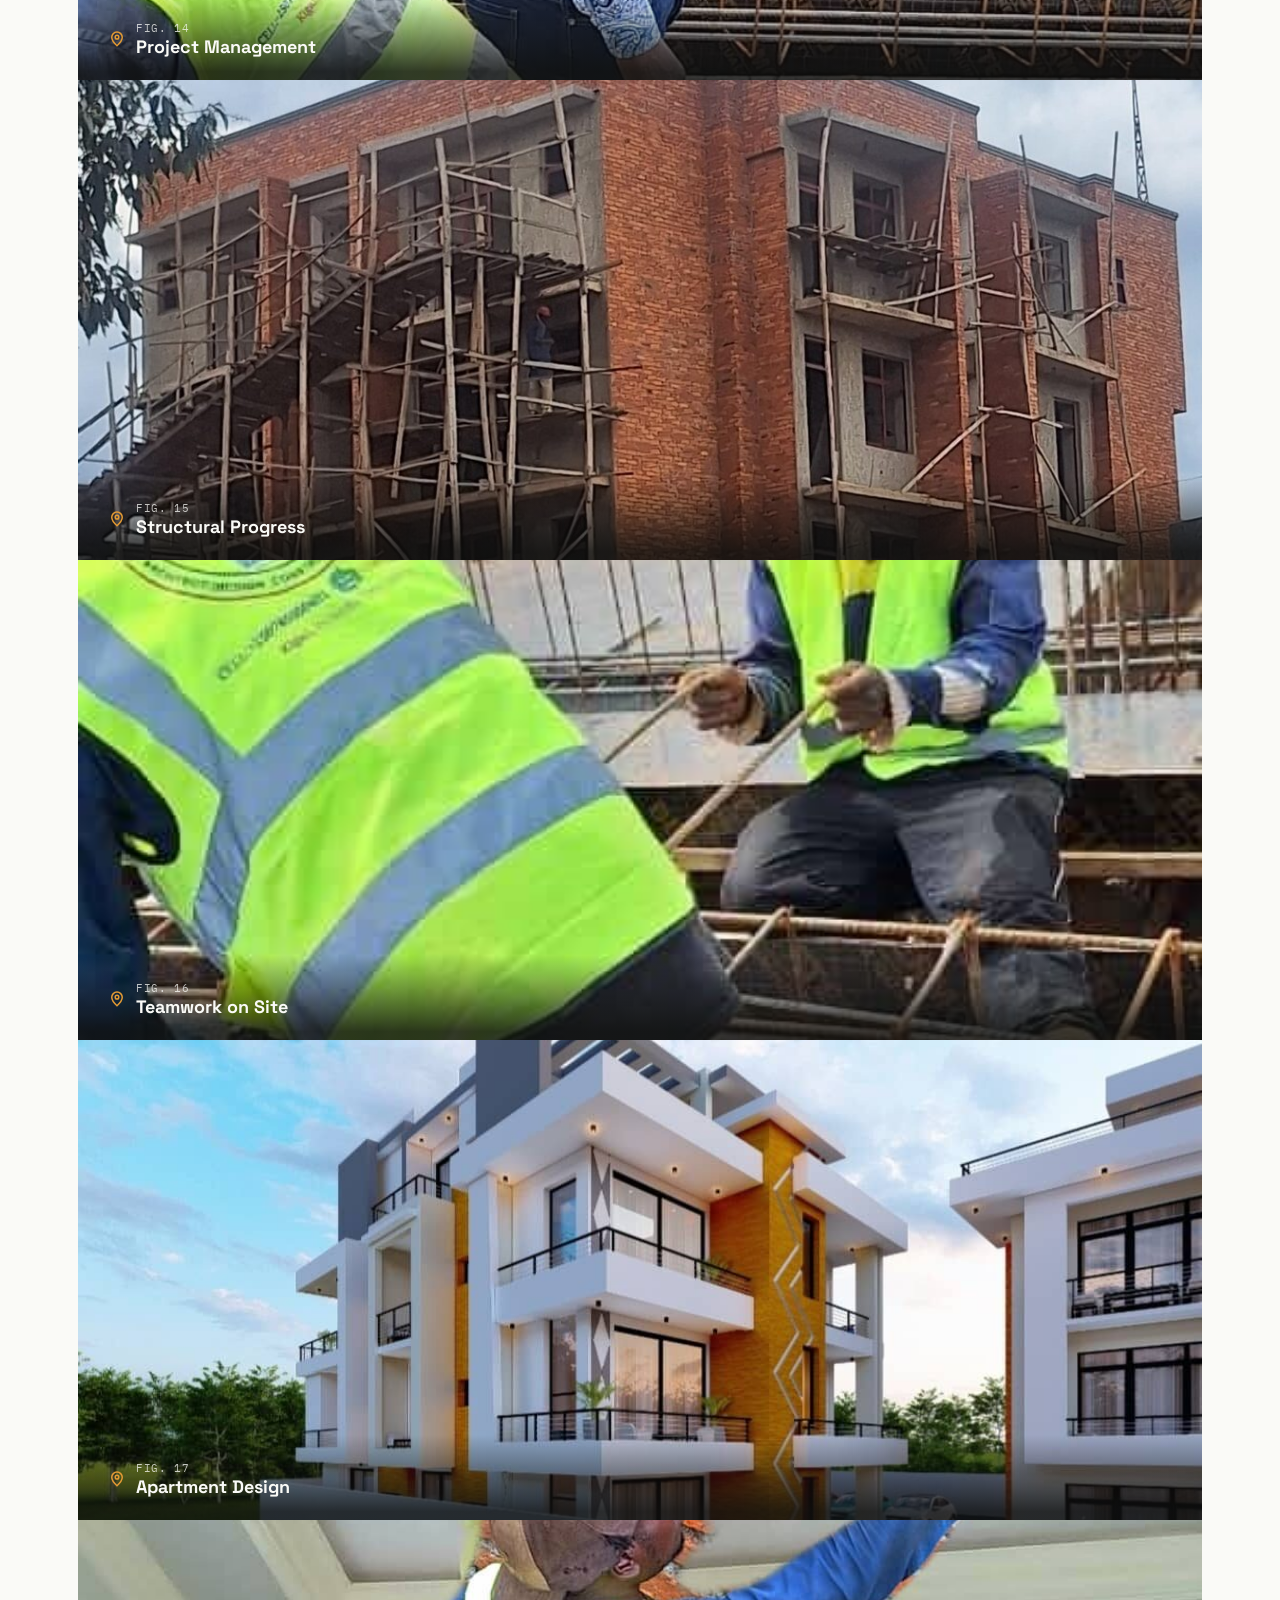
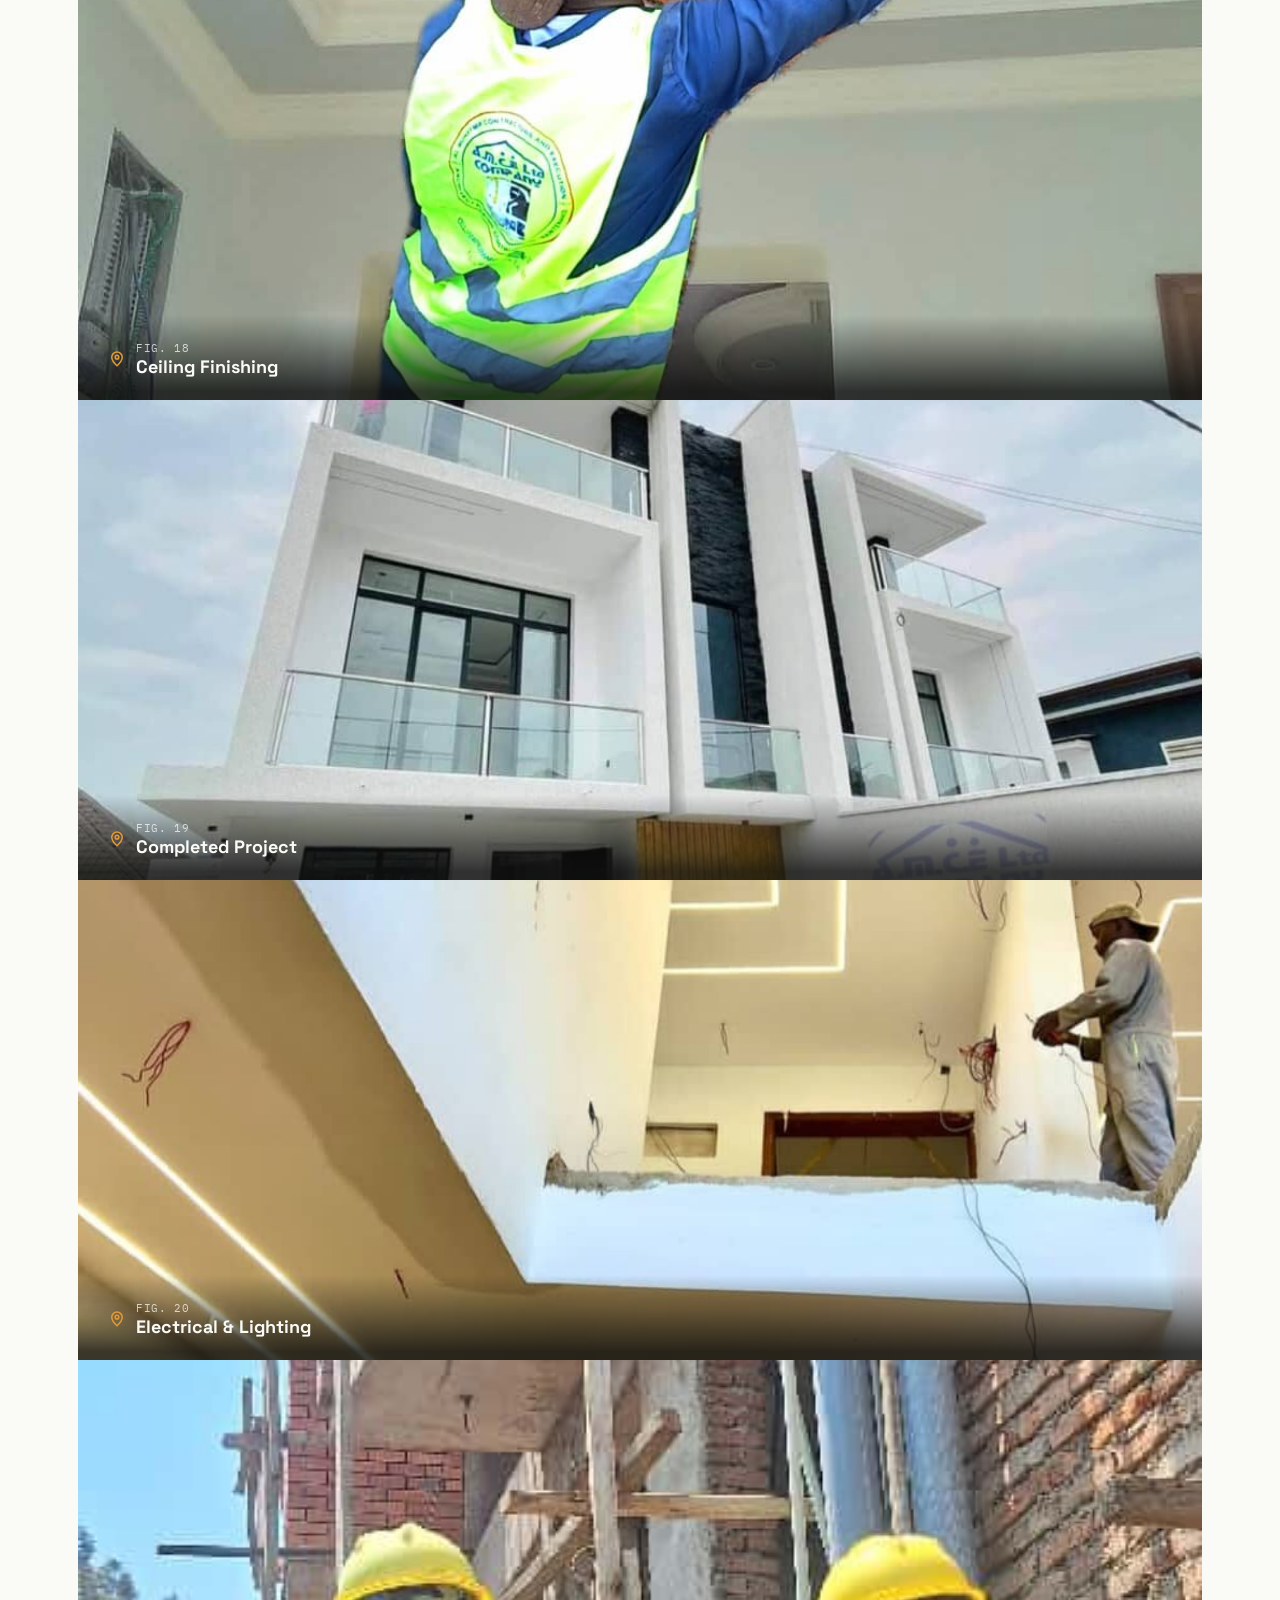
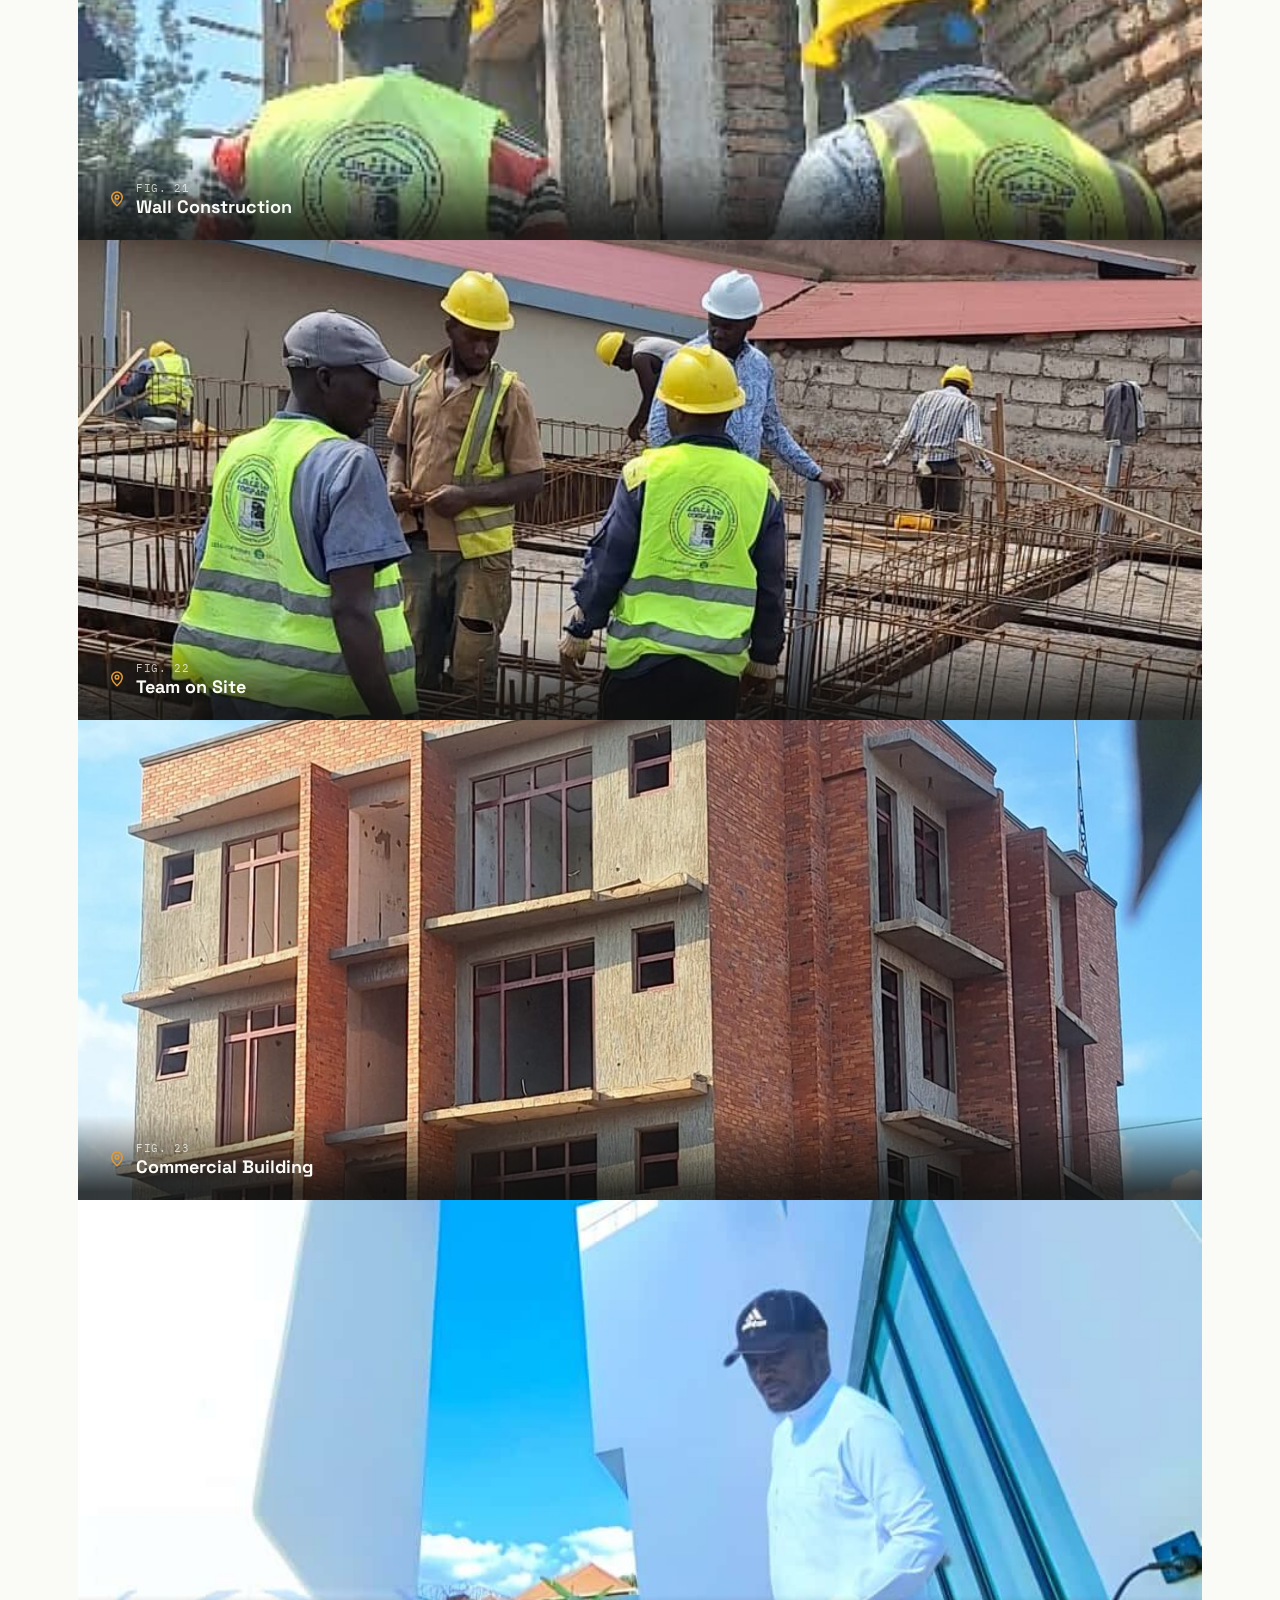
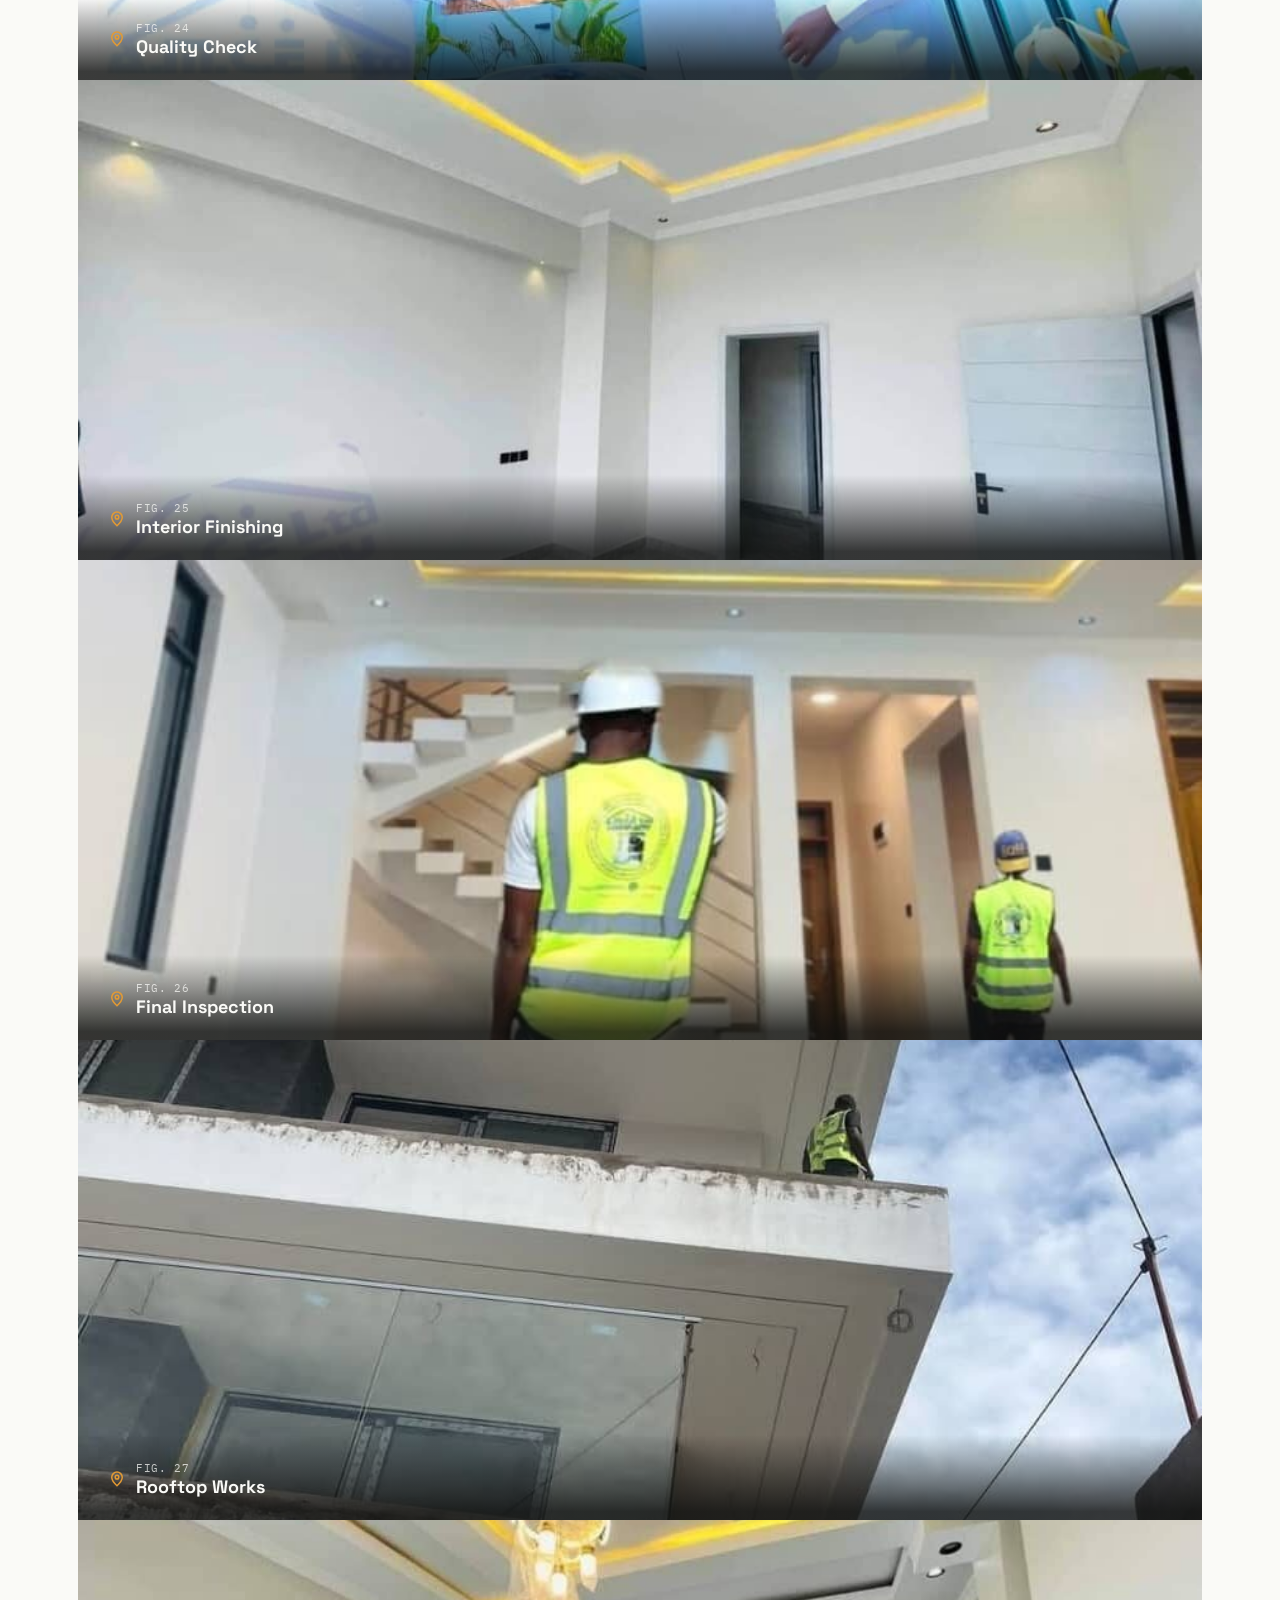
==== commit db62b762: "Fix HTML structure by closing carousel div" ====
--- a/index.html
+++ b/index.html
@@ -393,6 +393,7 @@
   <img src="images/site31.jpg" alt="Site engineer inspecting finished luxury villa exterior">
   <div class="carousel-cap"><svg viewBox="0 0 24 24"><path d="M12 21s-7-6.2-7-11.2A7 7 0 0 1 19 9.8C19 14.8 12 21 12 21z"/><circle cx="12" cy="9.5" r="2.4"/></svg><div><span class="cap-tag">Fig. 31</span><span class="cap-title">Final Inspection</span></div></div>
 </div>
+    </div>
 </section>
 
 <section id="contact" class="contact" style="margin: 8px;border-radius:20px ;">
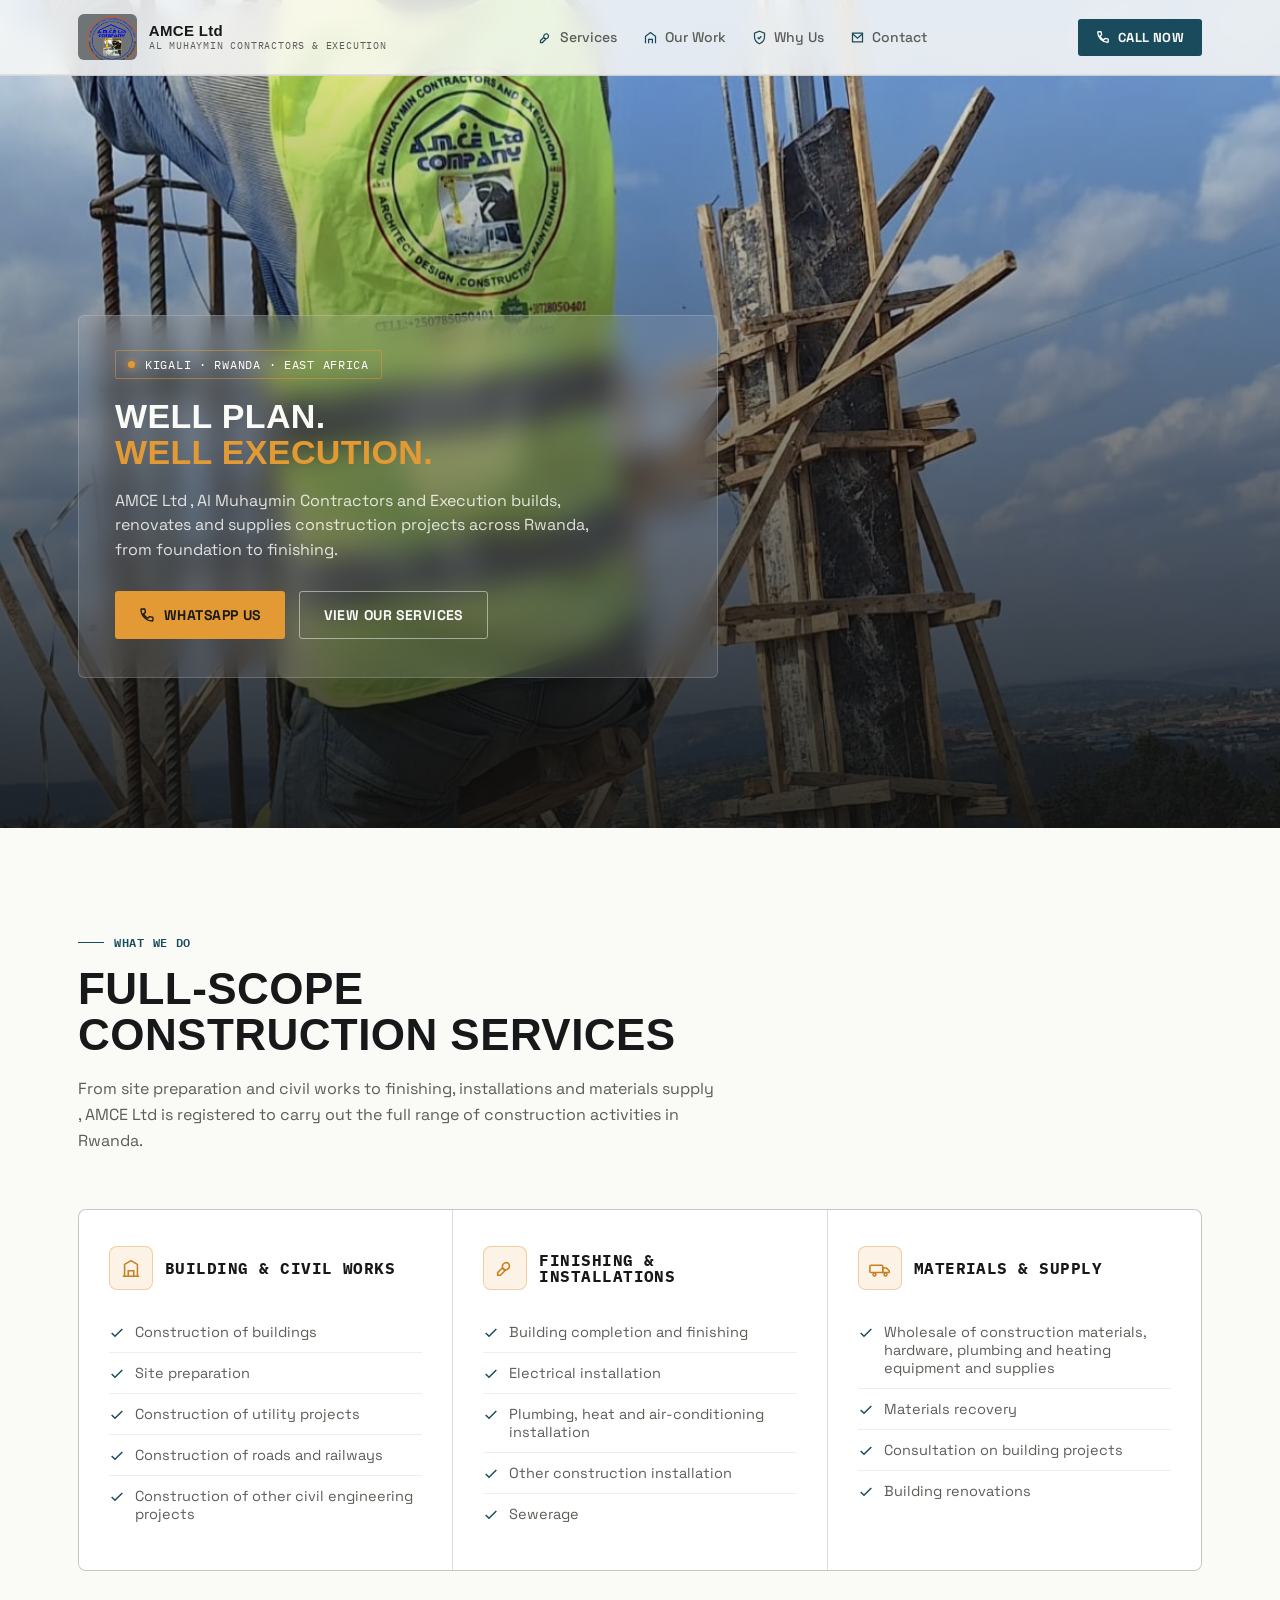
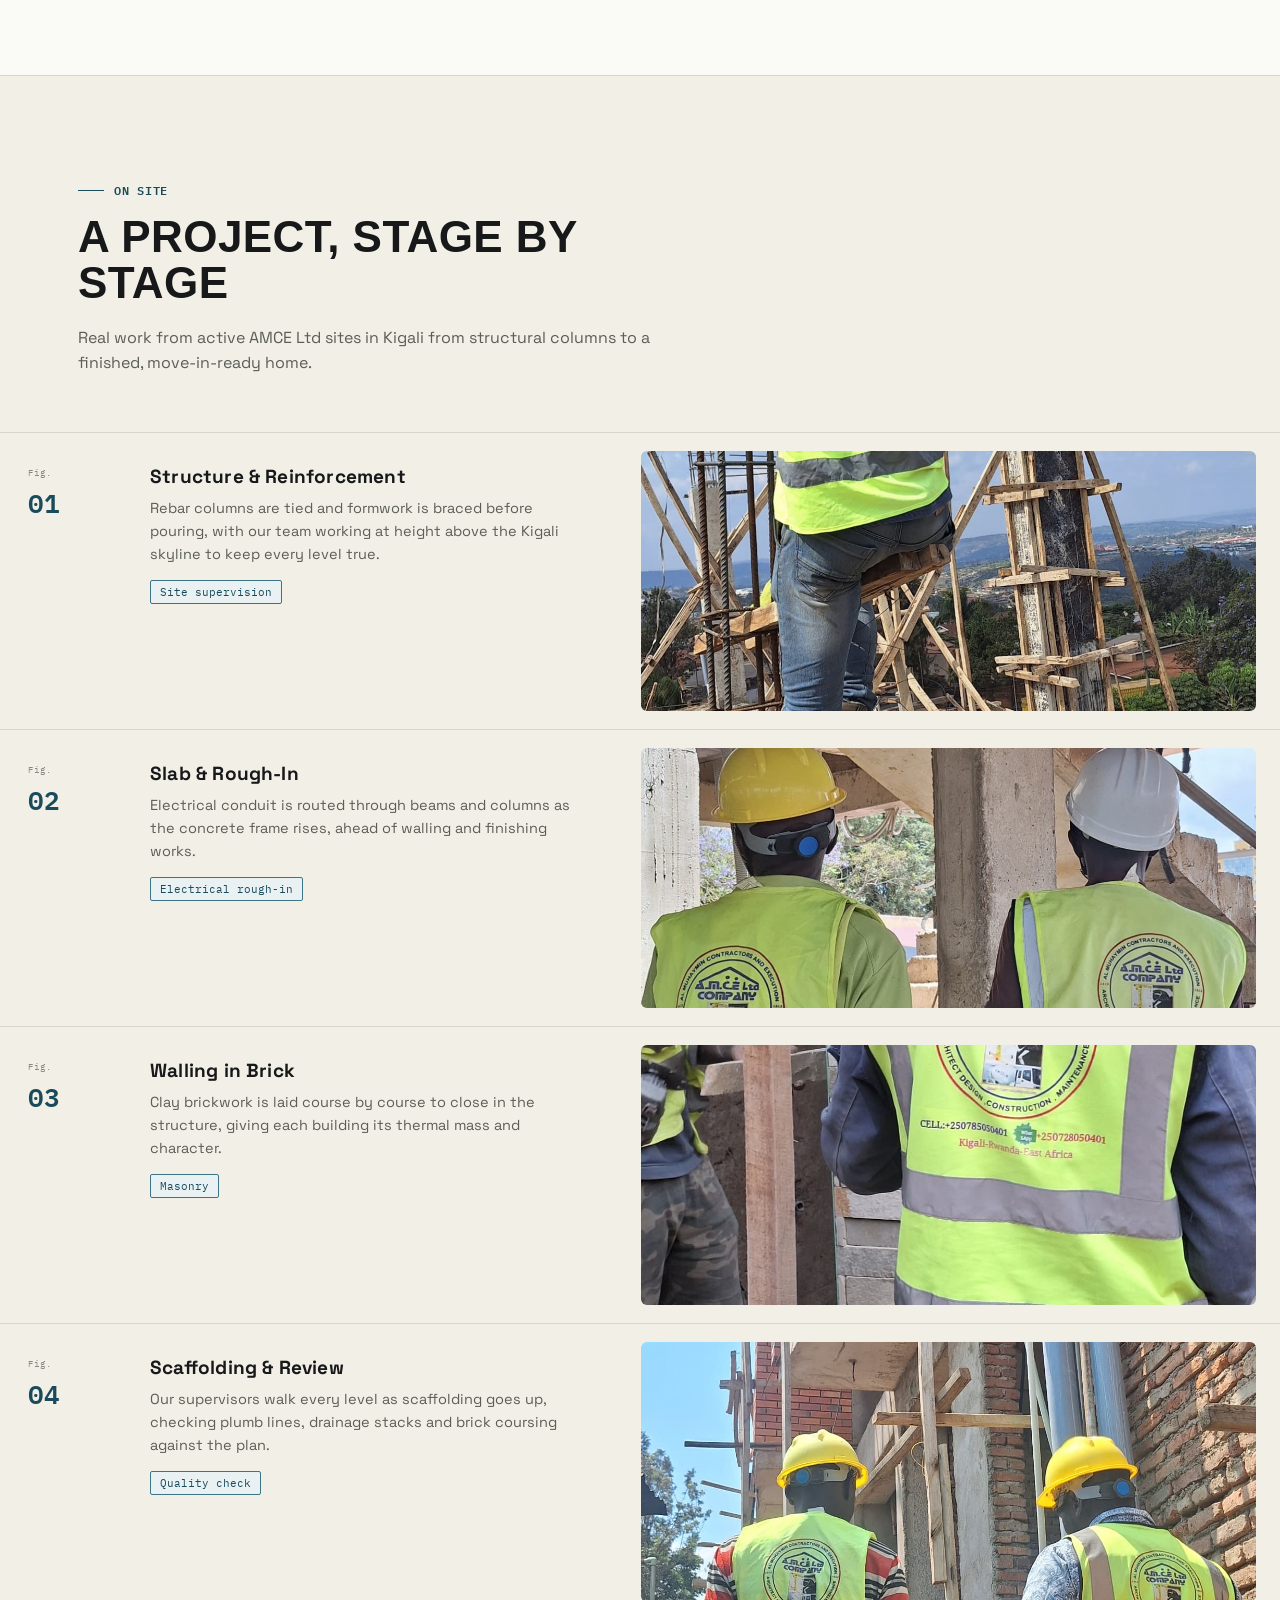
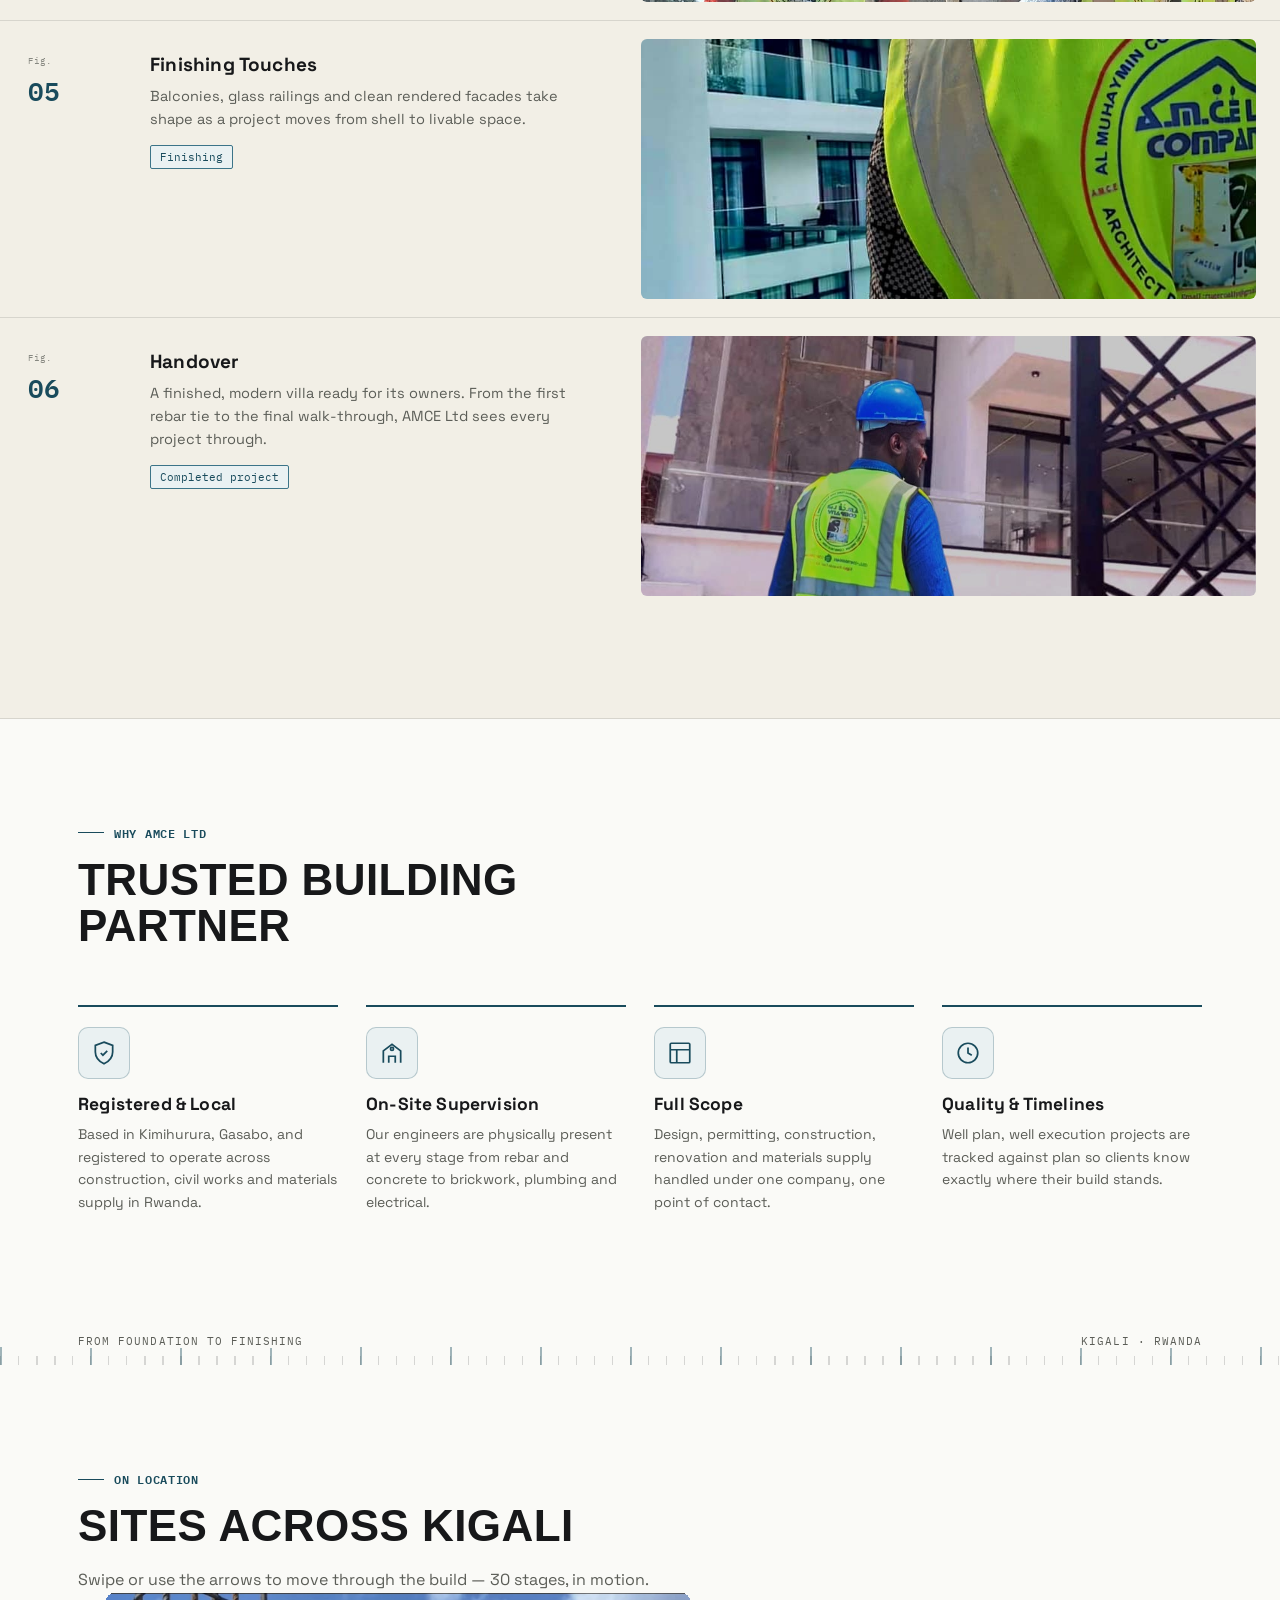
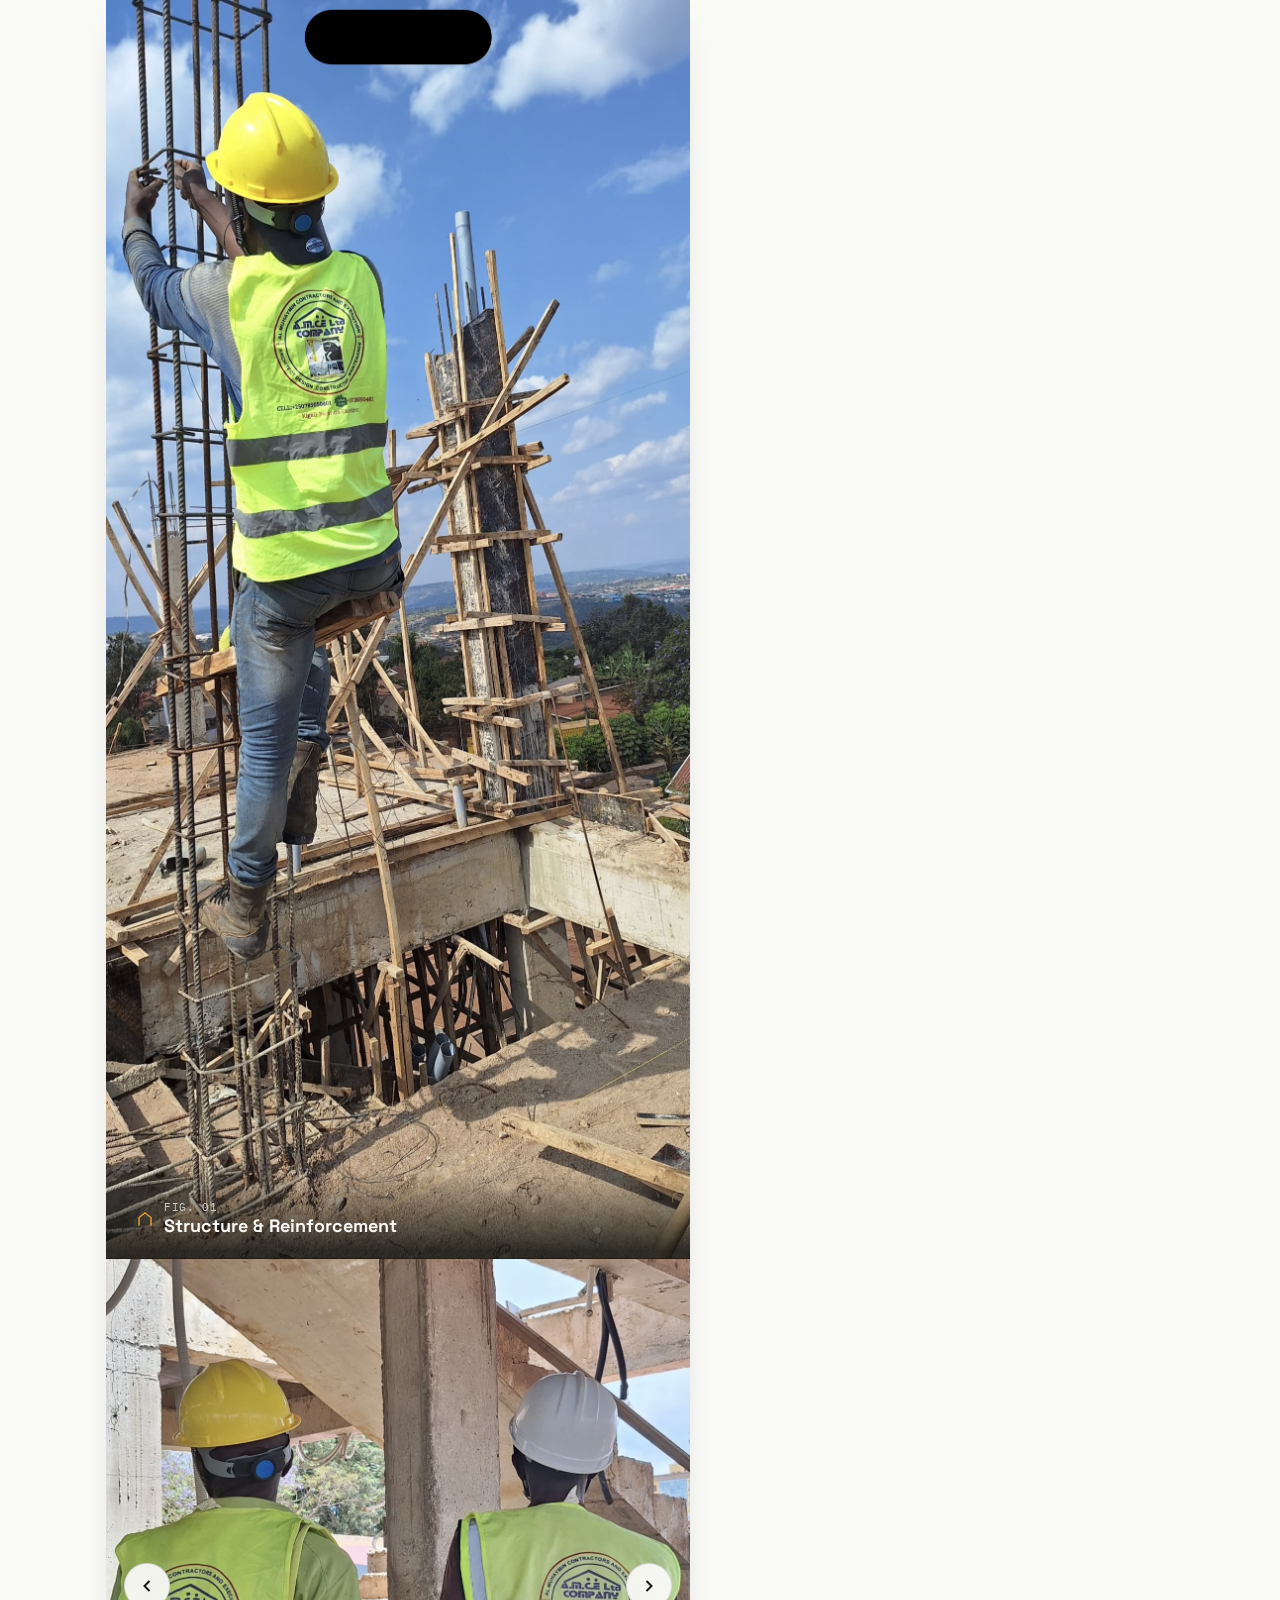
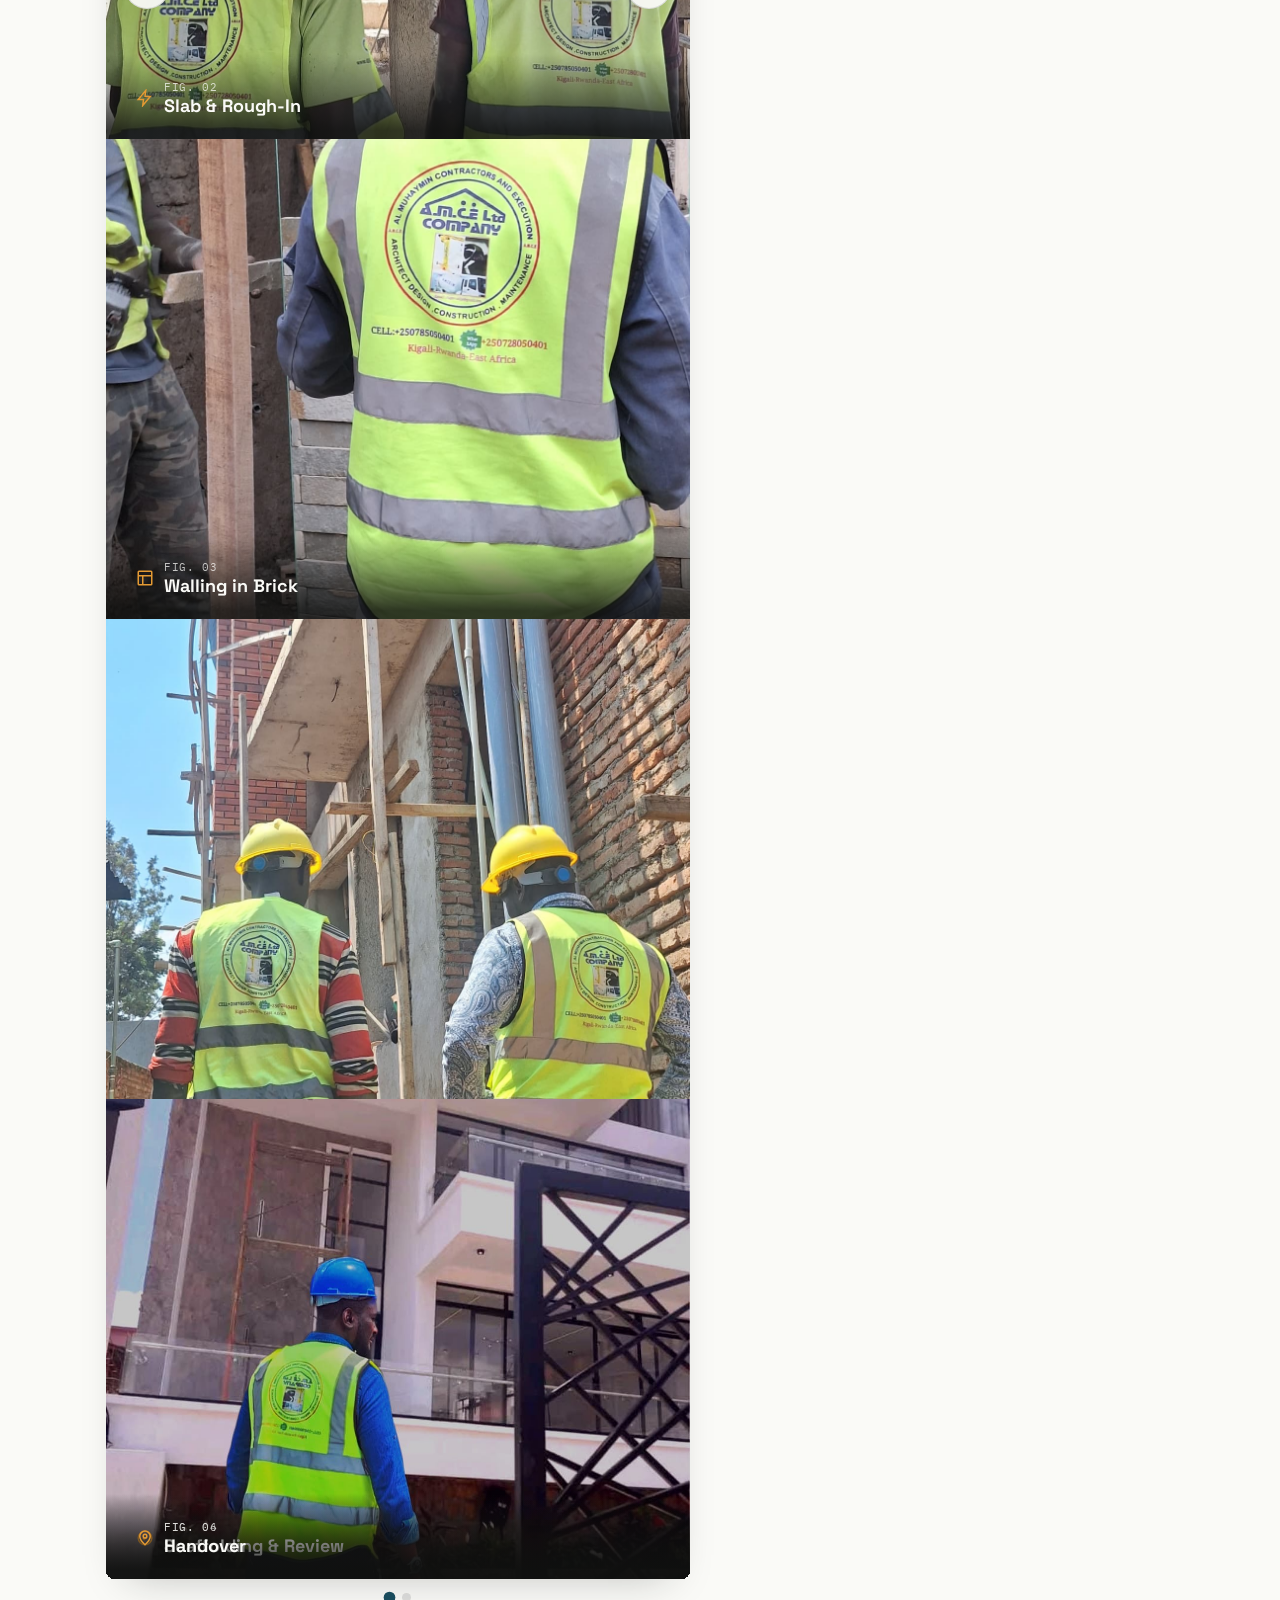
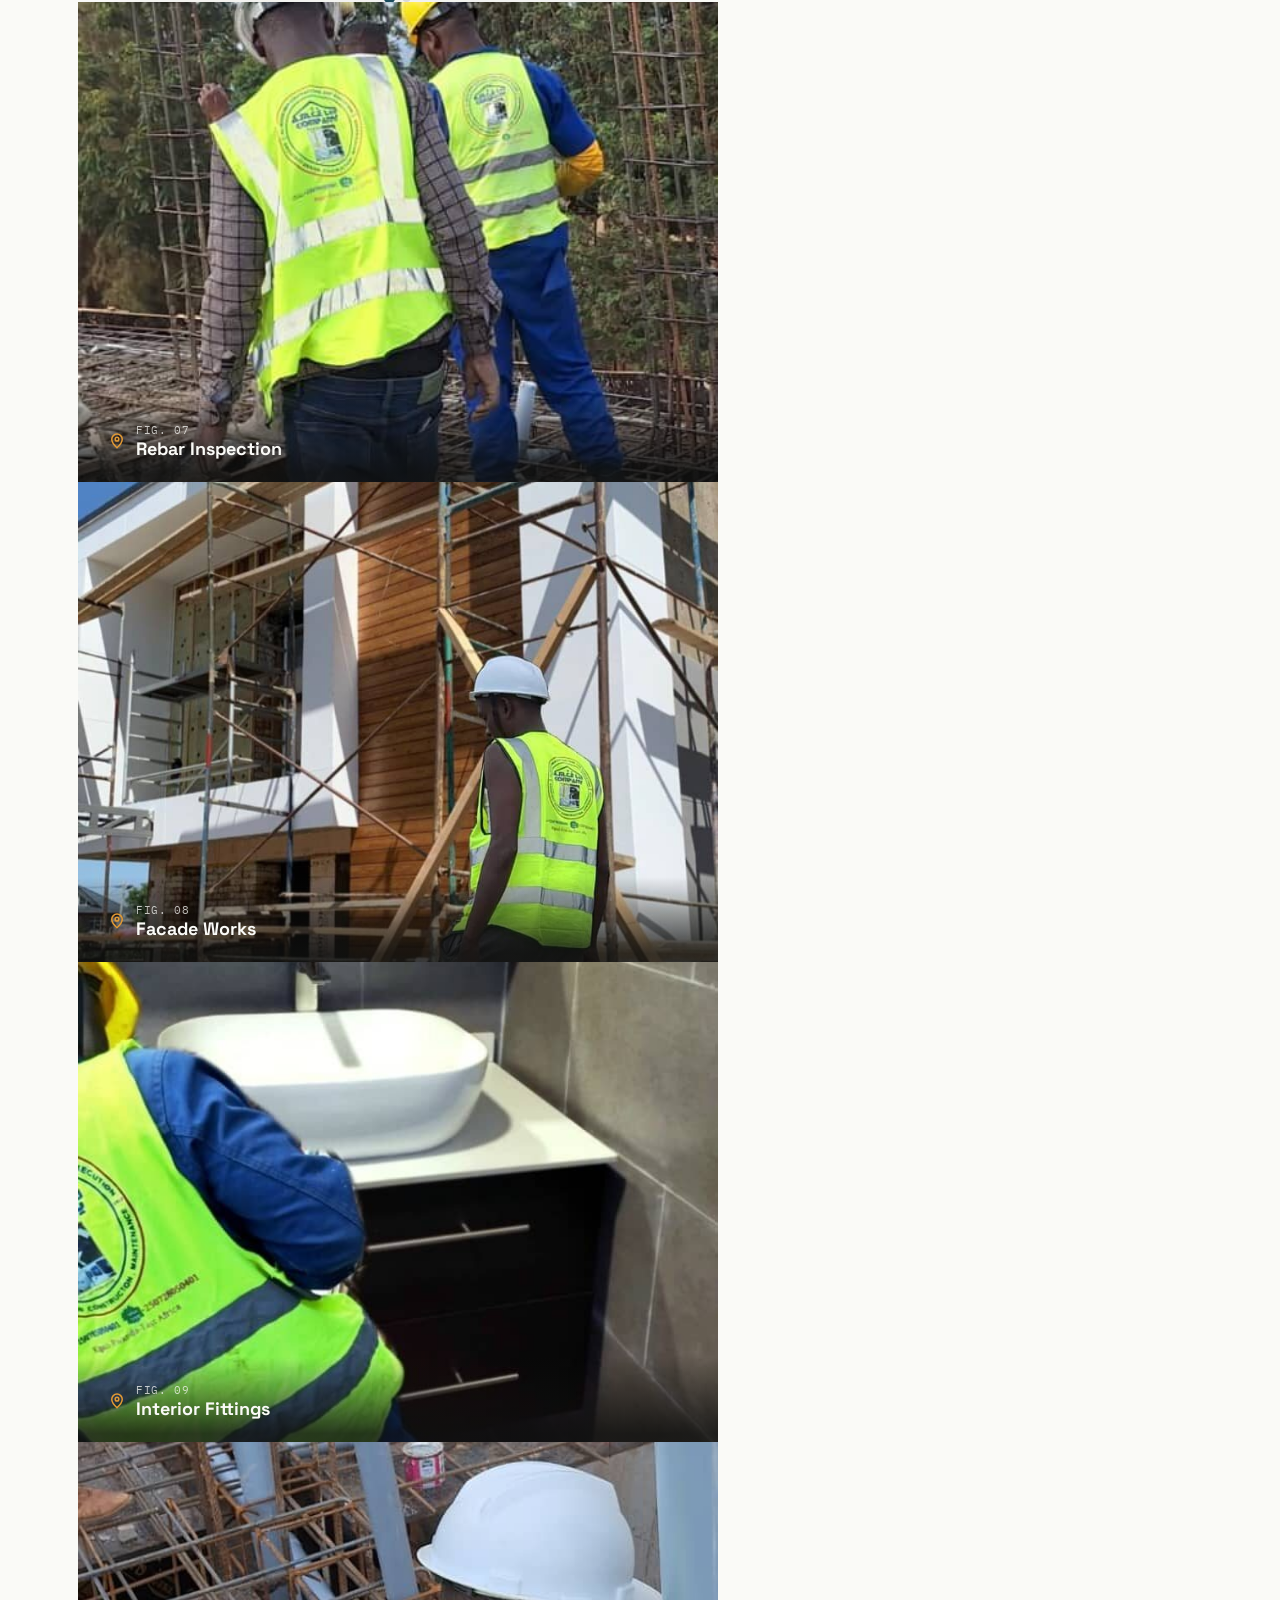
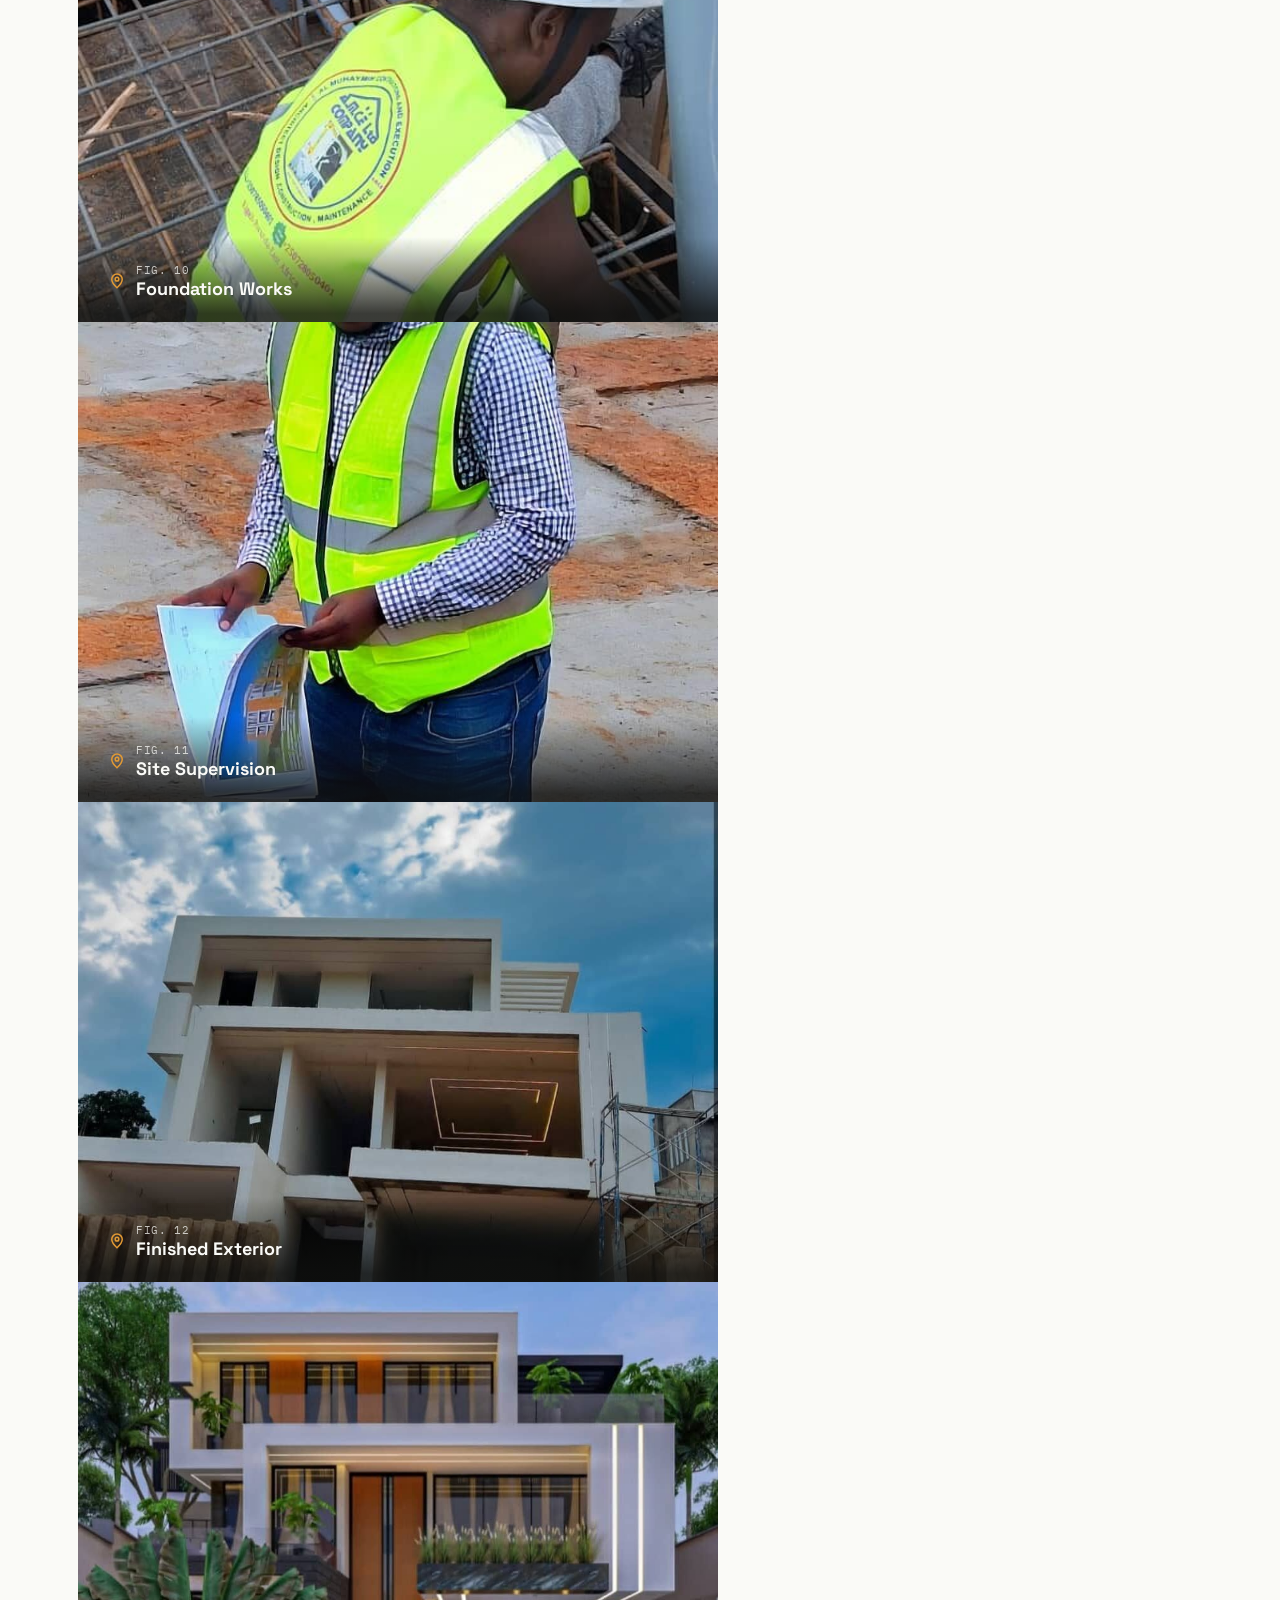
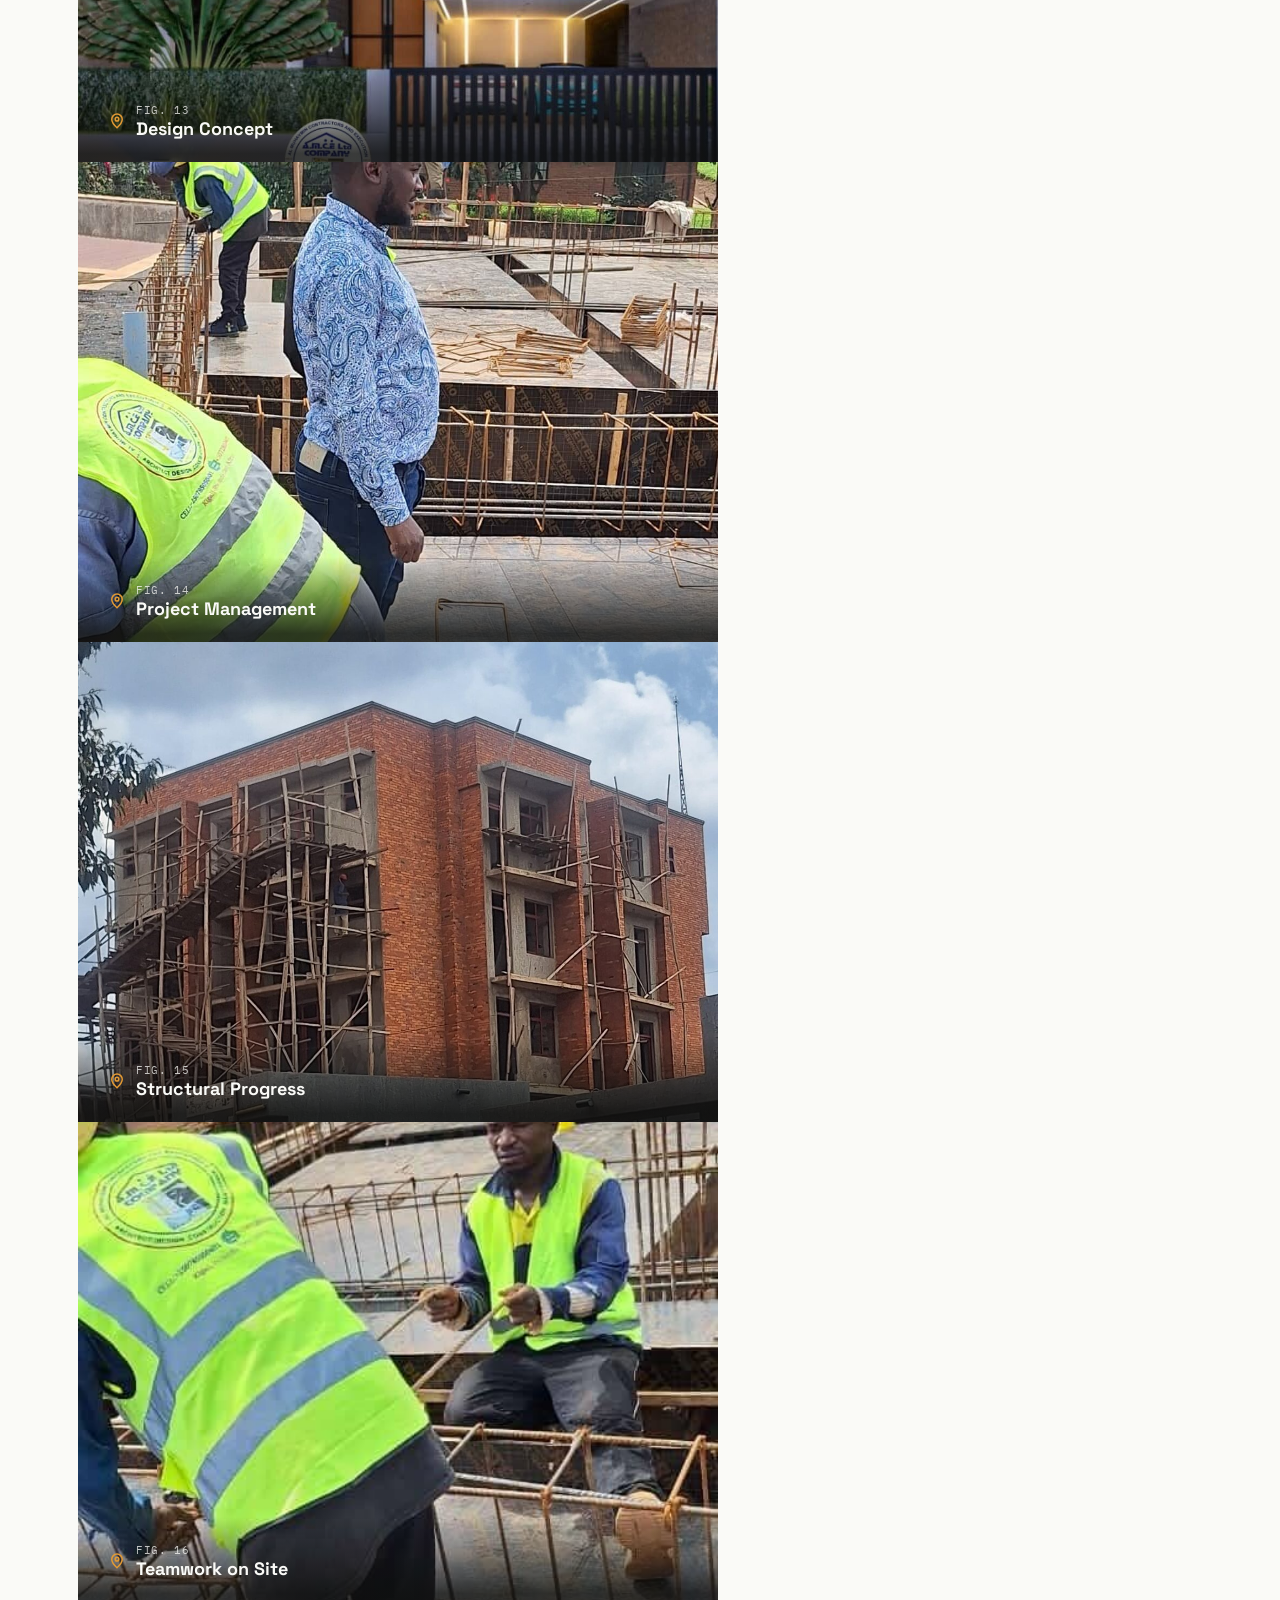
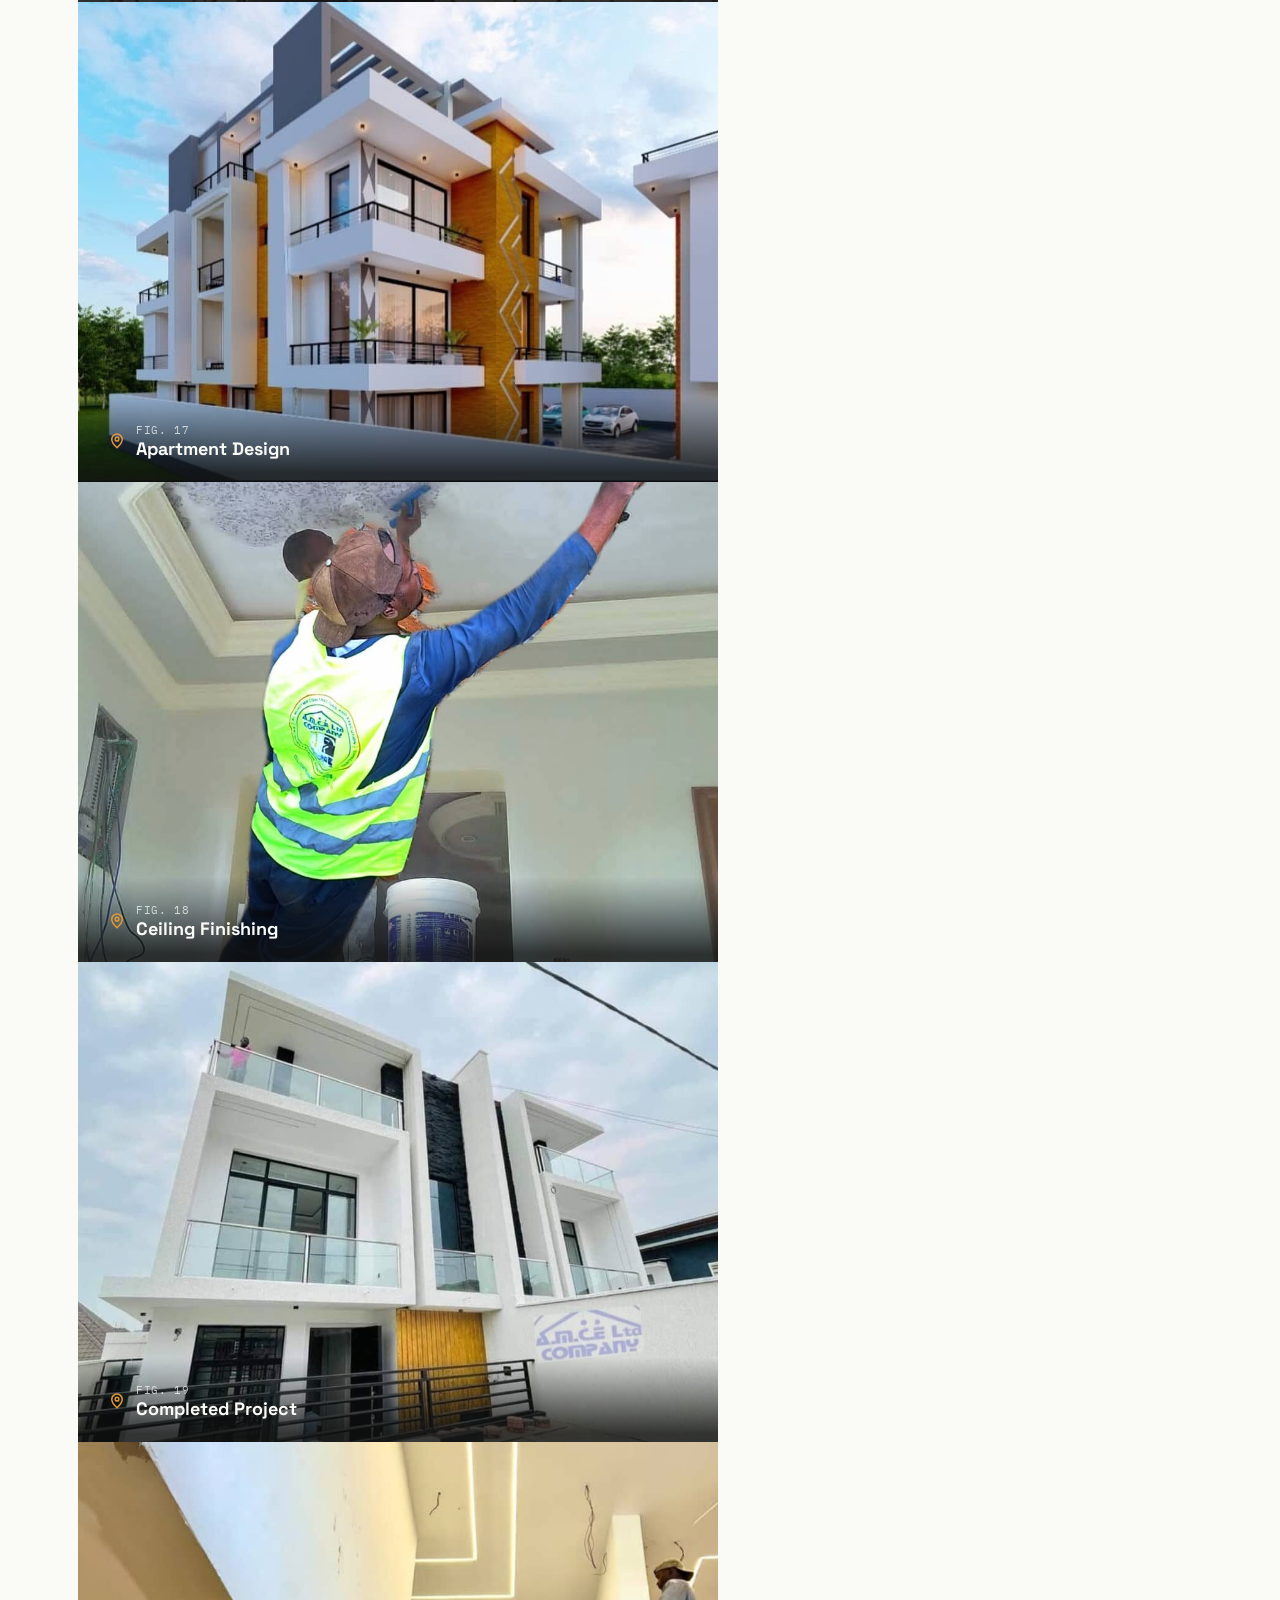
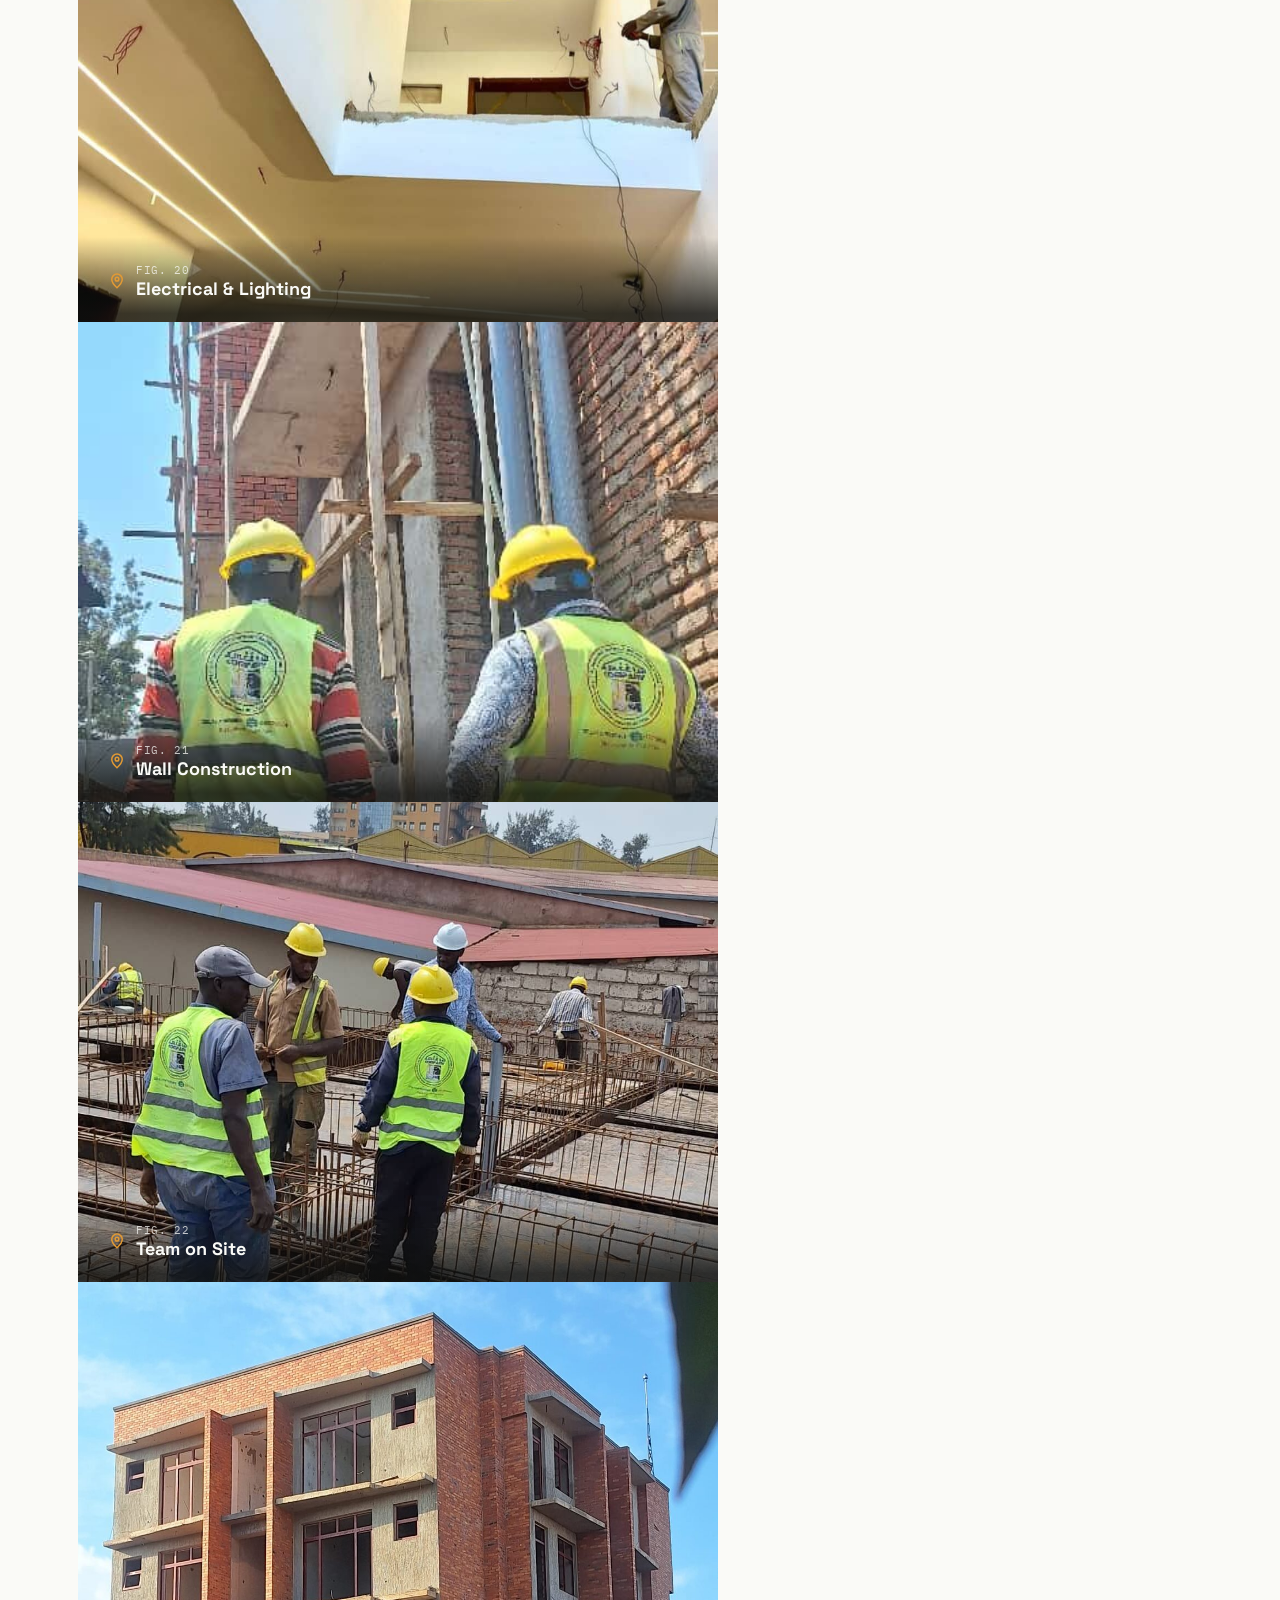
==== commit ba49e85e: "Update index.html" ====
--- a/index.html
+++ b/index.html
@@ -257,13 +257,11 @@
     <div class="section-head">
       <div class="kicker mono">On location</div>
       <h2 class="section-title">Sites Across Kigali</h2>
-      <p class="section-desc">Swipe or use the arrows to move through the build the same six stages, in motion.</p>
-    </div>
-  </div>
-  <div class="carousel-wrap">
-    <div class="carousel" id="siteCarousel">
-      <div class="carousel-track" id="carouselTrack">
-        <div class="carousel-slide">
+     <p class="section-desc">Swipe or use the arrows to move through the build — 30 stages, in motion.</p>
+
+<div class="carousel-wrap">
+  <div class="carousel" id="siteCarousel">
+    <div class="carousel-track" id="carouselTrack">
           <img src="images/site2.jpg" alt="Worker tying rebar high above the city">
           <div class="carousel-cap"><svg viewBox="0 0 24 24"><path d="M4 21V10l8-6 8 6v11"/></svg><div><span class="cap-tag">Fig. 01</span><span class="cap-title">Structure &amp; Reinforcement</span></div></div>
         </div>
@@ -393,7 +391,71 @@
   <img src="images/site31.jpg" alt="Site engineer inspecting finished luxury villa exterior">
   <div class="carousel-cap"><svg viewBox="0 0 24 24"><path d="M12 21s-7-6.2-7-11.2A7 7 0 0 1 19 9.8C19 14.8 12 21 12 21z"/><circle cx="12" cy="9.5" r="2.4"/></svg><div><span class="cap-tag">Fig. 31</span><span class="cap-title">Final Inspection</span></div></div>
 </div>
-    </div>
+    <style>
+.carousel-track{
+  display:flex;
+  transition:transform .5s ease;
+  will-change:transform;
+  touch-action:pan-y;
+}
+.carousel-slide{flex:0 0 100%;position:relative;}
+.carousel-dots{display:flex;justify-content:center;gap:8px;margin-top:14px;}
+.carousel-dots .dot{width:8px;height:8px;border-radius:50%;background:#ccc;cursor:pointer;border:none;padding:0;transition:background .3s,transform .3s;}
+.carousel-dots .dot.active{background:#333;transform:scale(1.3);}
+</style>
+
+<script>
+(function(){
+  const track  = document.getElementById('carouselTrack');
+  const slides = track.querySelectorAll('.carousel-slide');
+  const dotsWrap = document.getElementById('carouselDots');
+  const prevBtn = document.getElementById('carouselPrev');
+  const nextBtn = document.getElementById('carouselNext');
+  let index = 0;
+
+  slides.forEach((_, i) => {
+    const dot = document.createElement('button');
+    dot.className = 'dot' + (i === 0 ? ' active' : '');
+    dot.setAttribute('aria-label', 'Go to slide ' + (i + 1));
+    dot.addEventListener('click', () => goTo(i));
+    dotsWrap.appendChild(dot);
+  });
+  const dots = dotsWrap.querySelectorAll('.dot');
+
+  function goTo(i){
+    index = (i + slides.length) % slides.length;
+    track.style.transform = 'translateX(-' + (index * 100) + '%)';
+    dots.forEach((d, di) => d.classList.toggle('active', di === index));
+  }
+
+  prevBtn.addEventListener('click', () => goTo(index - 1));
+  nextBtn.addEventListener('click', () => goTo(index + 1));
+
+  document.getElementById('siteCarousel').addEventListener('keydown', (e) => {
+    if (e.key === 'ArrowLeft') goTo(index - 1);
+    if (e.key === 'ArrowRight') goTo(index + 1);
+  });
+
+  // Swipe support (touch + mouse drag)
+  let startX = 0, isDown = false;
+  track.addEventListener('touchstart', e => { startX = e.touches[0].clientX; isDown = true; }, {passive:true});
+  track.addEventListener('touchmove', e => {
+    if(!isDown) return;
+    const diff = e.touches[0].clientX - startX;
+    track.style.transform = 'translateX(calc(-' + (index * 100) + '% + ' + diff + 'px))';
+  }, {passive:true});
+  track.addEventListener('touchend', e => {
+    if(!isDown) return;
+    isDown = false;
+    const diff = e.changedTouches[0].clientX - startX;
+    if (diff > 50) goTo(index - 1);
+    else if (diff < -50) goTo(index + 1);
+    else goTo(index);
+  });
+
+  goTo(0);
+})();
+</script>
 </section>
 
 <section id="contact" class="contact" style="margin: 8px;border-radius:20px ;">
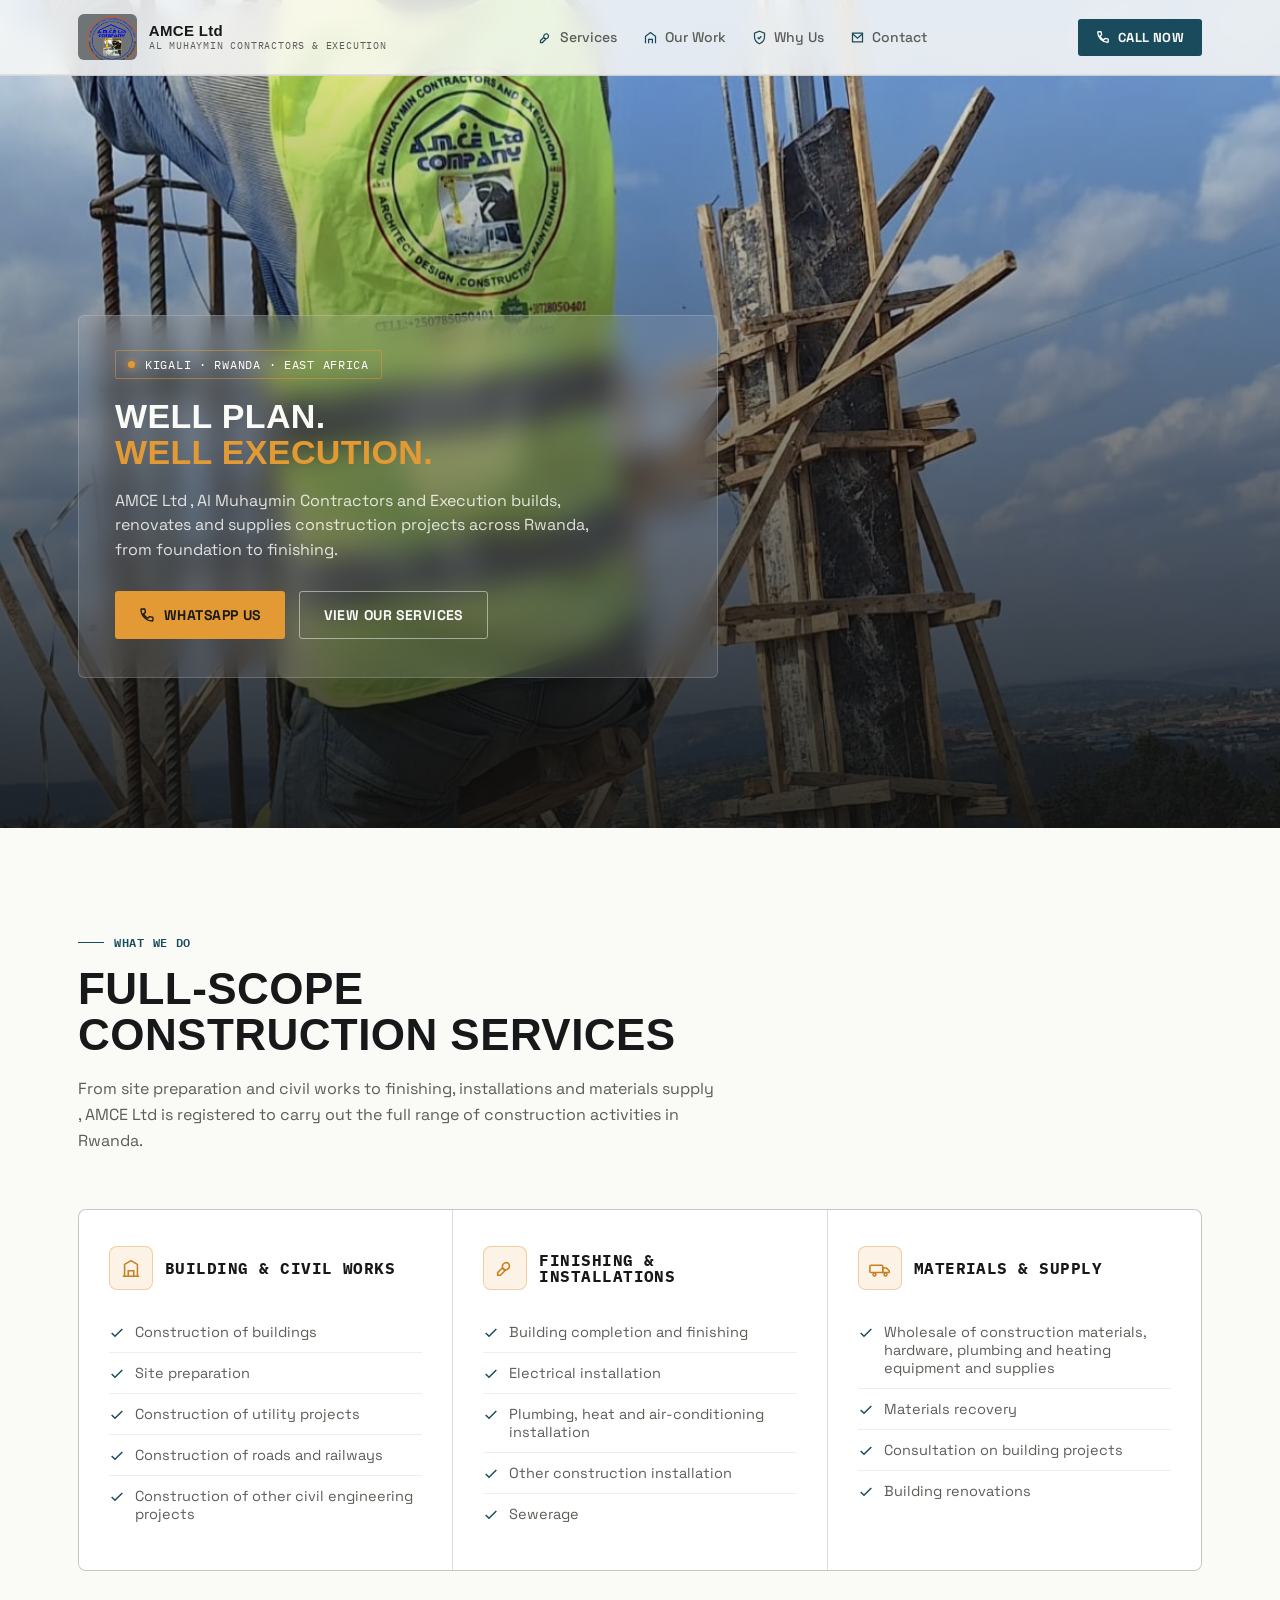
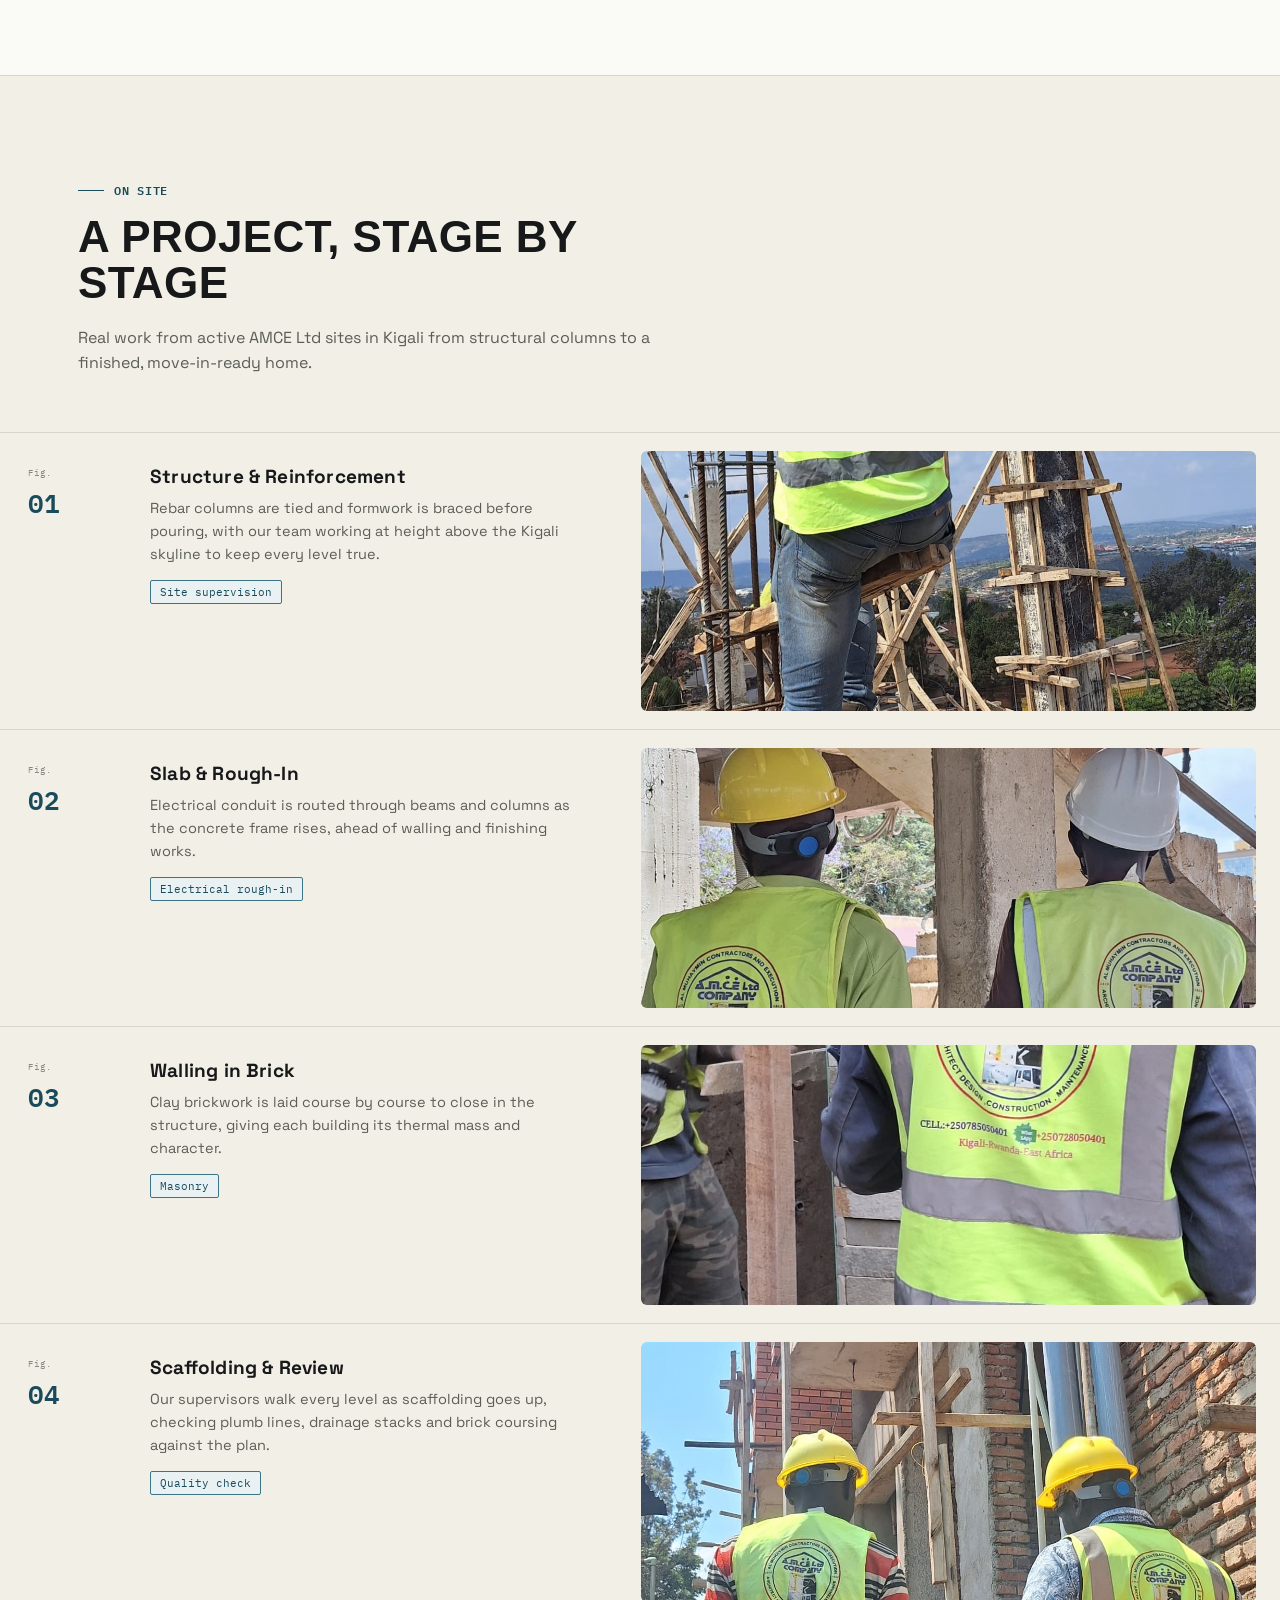
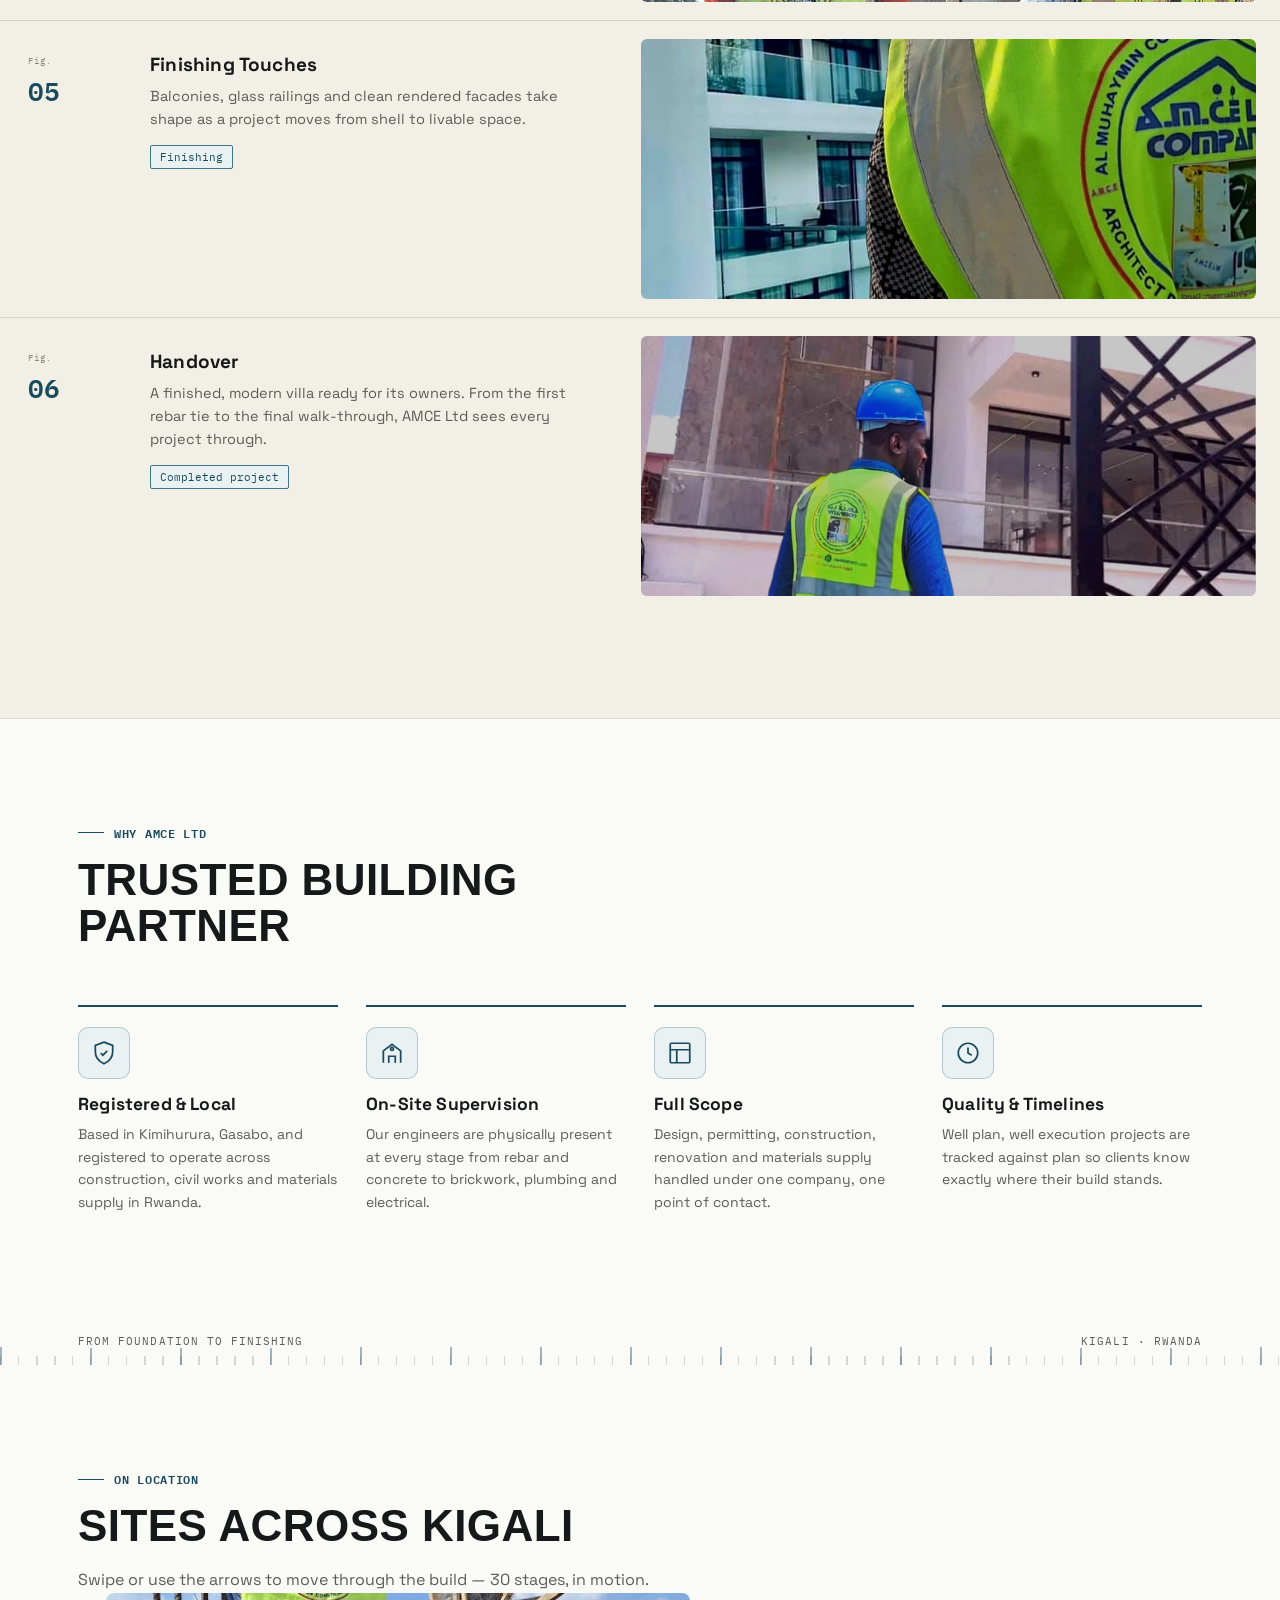
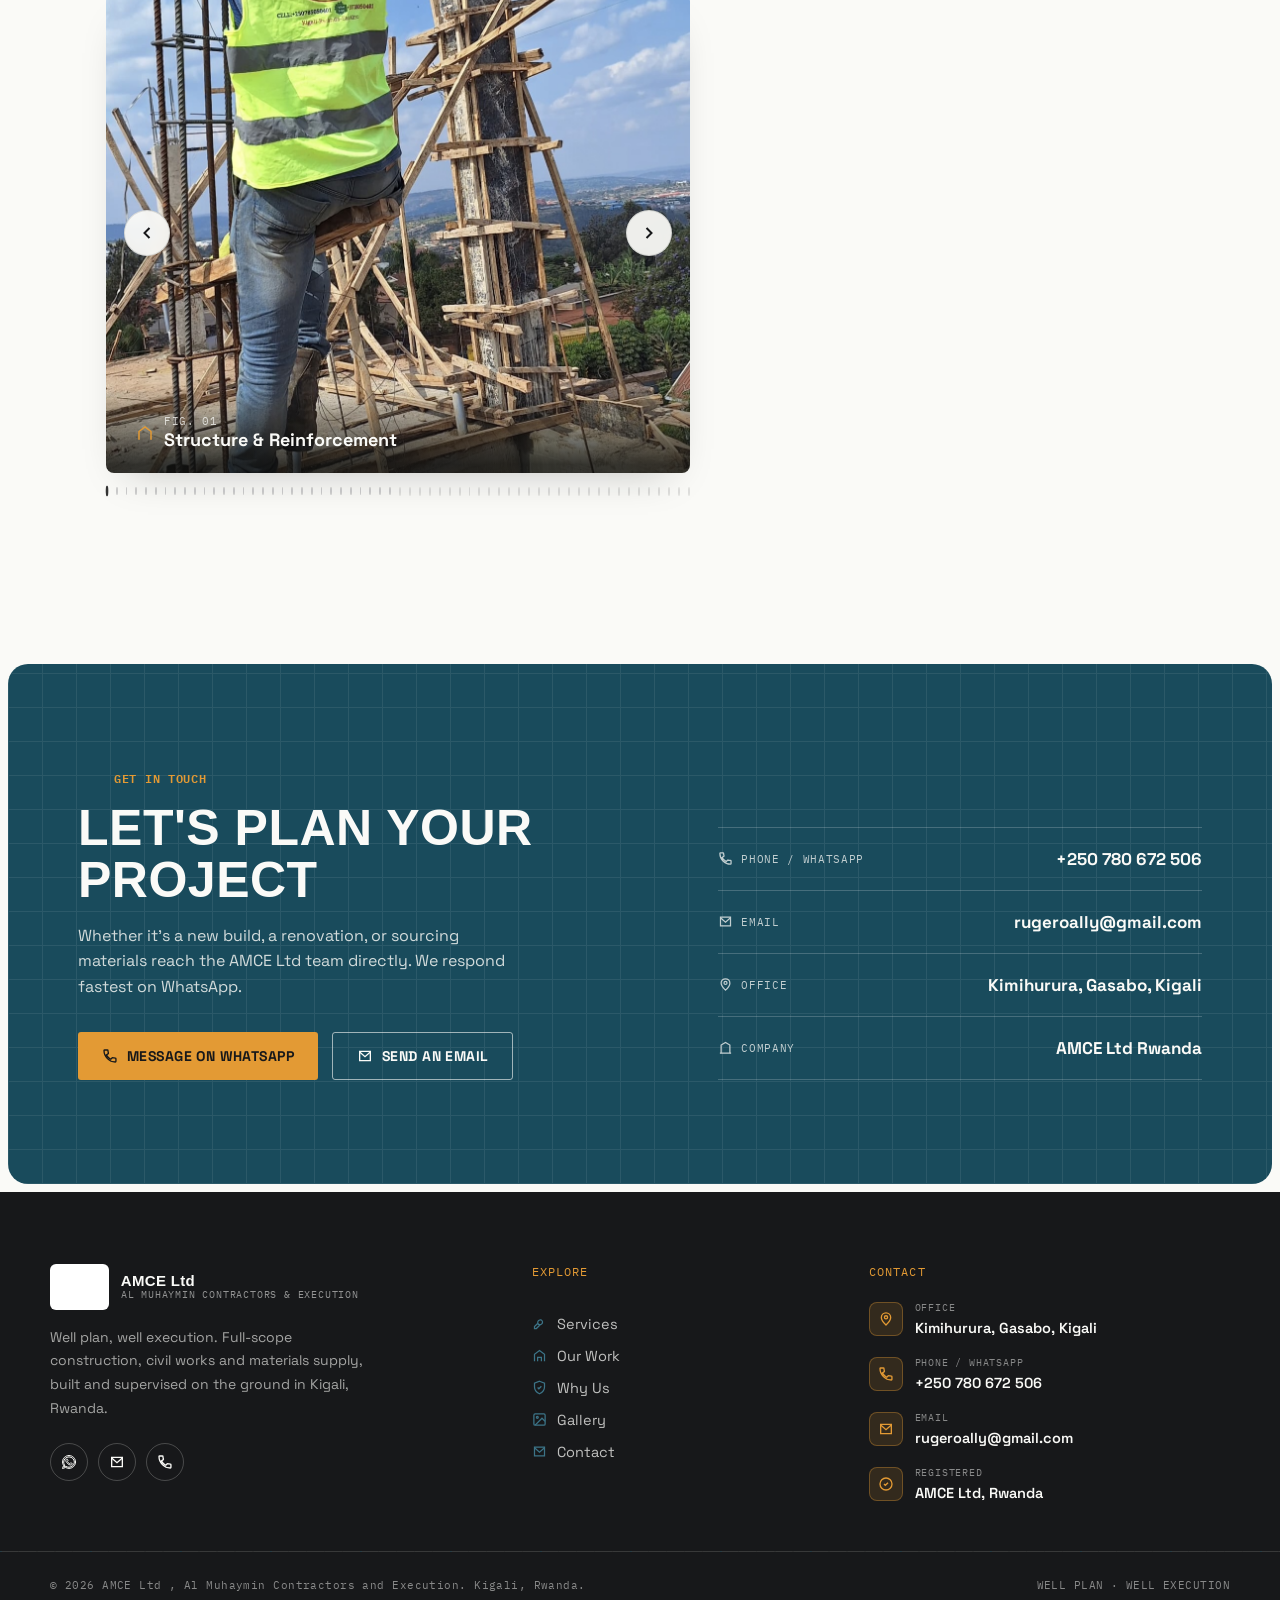
==== commit 415f3929: "Update index.html" ====
--- a/index.html
+++ b/index.html
@@ -257,139 +257,81 @@
     <div class="section-head">
       <div class="kicker mono">On location</div>
       <h2 class="section-title">Sites Across Kigali</h2>
-     <p class="section-desc">Swipe or use the arrows to move through the build — 30 stages, in motion.</p>
+    <p class="section-desc">Swipe or use the arrows to move through the build — 30 stages, in motion.</p>
 
 <div class="carousel-wrap">
   <div class="carousel" id="siteCarousel">
     <div class="carousel-track" id="carouselTrack">
-          <img src="images/site2.jpg" alt="Worker tying rebar high above the city">
-          <div class="carousel-cap"><svg viewBox="0 0 24 24"><path d="M4 21V10l8-6 8 6v11"/></svg><div><span class="cap-tag">Fig. 01</span><span class="cap-title">Structure &amp; Reinforcement</span></div></div>
-        </div>
-        <div class="carousel-slide">
-          <img src="images/site1.jpg" alt="Two AMCE workers checking electrical conduit under a concrete slab">
-          <div class="carousel-cap"><svg viewBox="0 0 24 24"><path d="M13 2 3 14h7l-1 8 10-12h-7z"/></svg><div><span class="cap-tag">Fig. 02</span><span class="cap-title">Slab &amp; Rough-In</span></div></div>
-        </div>
-        <div class="carousel-slide">
-          <img src="images/site4.jpg" alt="Close-up of brick wall construction">
-          <div class="carousel-cap"><svg viewBox="0 0 24 24"><rect x="3" y="3" width="18" height="18" rx="1"/><path d="M3 9h18M9 21V9"/></svg><div><span class="cap-tag">Fig. 03</span><span class="cap-title">Walling in Brick</span></div></div>
-        </div>
-        <div class="carousel-slide">
-          <img src="images/site5.jpg" alt="Two supervisors reviewing a scaffolded building">
-          <div class="carousel-cap"><svg viewBox="0 0 24 24"><path d="M9 12l2 2 4-4"/><circle cx="12" cy="12" r="9"/></svg><div><span class="cap-tag">Fig. 04</span><span class="cap-title">Scaffolding &amp; Review</span></div></div>
-      
-        <div class="carousel-slide">
-          <img src="images/site6.jpg" alt="Completed modern villa gate">
-          <div class="carousel-cap"><svg viewBox="0 0 24 24"><path d="M12 21s-7-6.2-7-11.2A7 7 0 0 1 19 9.8C19 14.8 12 21 12 21z"/><circle cx="12" cy="9.5" r="2.4"/></svg><div><span class="cap-tag">Fig. 06</span><span class="cap-title">Handover</span></div></div>
-        </div>
-      </div>
-      <button class="carousel-arrow prev" id="carouselPrev" aria-label="Previous slide">
-        <svg viewBox="0 0 24 24"><polyline points="15 18 9 12 15 6"/></svg>
-      </button>
-      <button class="carousel-arrow next" id="carouselNext" aria-label="Next slide">
-        <svg viewBox="0 0 24 24"><polyline points="9 18 15 12 9 6"/></svg>
-      </button>
-    </div>
-    <div class="carousel-dots" id="carouselDots"></div>
-  </div> 
-    <div class="carousel-slide">
-  <img src="images/site7.jpg" alt="Workers reviewing rebar layout on rooftop slab">
-  <div class="carousel-cap"><svg viewBox="0 0 24 24"><path d="M12 21s-7-6.2-7-11.2A7 7 0 0 1 19 9.8C19 14.8 12 21 12 21z"/><circle cx="12" cy="9.5" r="2.4"/></svg><div><span class="cap-tag">Fig. 07</span><span class="cap-title">Rebar Inspection</span></div></div>
-</div>
-<div class="carousel-slide">
-  <img src="images/site8.jpg" alt="Modern villa facade under construction with scaffolding">
-  <div class="carousel-cap"><svg viewBox="0 0 24 24"><path d="M12 21s-7-6.2-7-11.2A7 7 0 0 1 19 9.8C19 14.8 12 21 12 21z"/><circle cx="12" cy="9.5" r="2.4"/></svg><div><span class="cap-tag">Fig. 08</span><span class="cap-title">Facade Works</span></div></div>
-</div>
-<div class="carousel-slide">
-  <img src="images/site9.jpg" alt="Bathroom sink and cabinetry installation">
-  <div class="carousel-cap"><svg viewBox="0 0 24 24"><path d="M12 21s-7-6.2-7-11.2A7 7 0 0 1 19 9.8C19 14.8 12 21 12 21z"/><circle cx="12" cy="9.5" r="2.4"/></svg><div><span class="cap-tag">Fig. 09</span><span class="cap-title">Interior Fittings</span></div></div>
-</div>
-<div class="carousel-slide">
-  <img src="images/site10.jpg" alt="Team preparing reinforcement steel on foundation slab">
-  <div class="carousel-cap"><svg viewBox="0 0 24 24"><path d="M12 21s-7-6.2-7-11.2A7 7 0 0 1 19 9.8C19 14.8 12 21 12 21z"/><circle cx="12" cy="9.5" r="2.4"/></svg><div><span class="cap-tag">Fig. 10</span><span class="cap-title">Foundation Works</span></div></div>
-</div>
-<div class="carousel-slide">
-  <img src="images/site11.jpg" alt="Site engineer reviewing architectural plans on site">
-  <div class="carousel-cap"><svg viewBox="0 0 24 24"><path d="M12 21s-7-6.2-7-11.2A7 7 0 0 1 19 9.8C19 14.8 12 21 12 21z"/><circle cx="12" cy="9.5" r="2.4"/></svg><div><span class="cap-tag">Fig. 11</span><span class="cap-title">Site Supervision</span></div></div>
-</div>
-<div class="carousel-slide">
-  <img src="images/site12.jpg" alt="Completed modern house exterior at dusk">
-  <div class="carousel-cap"><svg viewBox="0 0 24 24"><path d="M12 21s-7-6.2-7-11.2A7 7 0 0 1 19 9.8C19 14.8 12 21 12 21z"/><circle cx="12" cy="9.5" r="2.4"/></svg><div><span class="cap-tag">Fig. 12</span><span class="cap-title">Finished Exterior</span></div></div>
-</div>
-<div class="carousel-slide">
-  <img src="images/site13.jpg" alt="3D architectural render of modern villa design">
-  <div class="carousel-cap"><svg viewBox="0 0 24 24"><path d="M12 21s-7-6.2-7-11.2A7 7 0 0 1 19 9.8C19 14.8 12 21 12 21z"/><circle cx="12" cy="9.5" r="2.4"/></svg><div><span class="cap-tag">Fig. 13</span><span class="cap-title">Design Concept</span></div></div>
-</div>
-<div class="carousel-slide">
-  <img src="images/site14.jpg" alt="Site manager overseeing slab formwork on active construction site">
-  <div class="carousel-cap"><svg viewBox="0 0 24 24"><path d="M12 21s-7-6.2-7-11.2A7 7 0 0 1 19 9.8C19 14.8 12 21 12 21z"/><circle cx="12" cy="9.5" r="2.4"/></svg><div><span class="cap-tag">Fig. 14</span><span class="cap-title">Project Management</span></div></div>
-</div>
-<div class="carousel-slide">
-  <img src="images/site15.jpg" alt="Multi-storey brick building under construction with scaffolding">
-  <div class="carousel-cap"><svg viewBox="0 0 24 24"><path d="M12 21s-7-6.2-7-11.2A7 7 0 0 1 19 9.8C19 14.8 12 21 12 21z"/><circle cx="12" cy="9.5" r="2.4"/></svg><div><span class="cap-tag">Fig. 15</span><span class="cap-title">Structural Progress</span></div></div>
-</div>
-<div class="carousel-slide">
-  <img src="images/site16.jpg" alt="Workers tying rebar cage together on site">
-  <div class="carousel-cap"><svg viewBox="0 0 24 24"><path d="M12 21s-7-6.2-7-11.2A7 7 0 0 1 19 9.8C19 14.8 12 21 12 21z"/><circle cx="12" cy="9.5" r="2.4"/></svg><div><span class="cap-tag">Fig. 16</span><span class="cap-title">Teamwork on Site</span></div></div>
-</div>
-<div class="carousel-slide">
-  <img src="images/site17.jpg" alt="3D architectural render of modern apartment building">
-  <div class="carousel-cap"><svg viewBox="0 0 24 24"><path d="M12 21s-7-6.2-7-11.2A7 7 0 0 1 19 9.8C19 14.8 12 21 12 21z"/><circle cx="12" cy="9.5" r="2.4"/></svg><div><span class="cap-tag">Fig. 17</span><span class="cap-title">Apartment Design</span></div></div>
-</div>
-<div class="carousel-slide">
-  <img src="images/site18.jpg" alt="Worker applying finishing plaster to ceiling molding">
-  <div class="carousel-cap"><svg viewBox="0 0 24 24"><path d="M12 21s-7-6.2-7-11.2A7 7 0 0 1 19 9.8C19 14.8 12 21 12 21z"/><circle cx="12" cy="9.5" r="2.4"/></svg><div><span class="cap-tag">Fig. 18</span><span class="cap-title">Ceiling Finishing</span></div></div>
-</div> 
-    <div class="carousel-slide">
-  <img src="images/site19.jpg" alt="Completed modern villa with glass balconies, AMCE Ltd">
-  <div class="carousel-cap"><svg viewBox="0 0 24 24"><path d="M12 21s-7-6.2-7-11.2A7 7 0 0 1 19 9.8C19 14.8 12 21 12 21z"/><circle cx="12" cy="9.5" r="2.4"/></svg><div><span class="cap-tag">Fig. 19</span><span class="cap-title">Completed Project</span></div></div>
-</div>
-<div class="carousel-slide">
-  <img src="images/site20.jpg" alt="Worker installing recessed LED ceiling lighting">
-  <div class="carousel-cap"><svg viewBox="0 0 24 24"><path d="M12 21s-7-6.2-7-11.2A7 7 0 0 1 19 9.8C19 14.8 12 21 12 21z"/><circle cx="12" cy="9.5" r="2.4"/></svg><div><span class="cap-tag">Fig. 20</span><span class="cap-title">Electrical & Lighting</span></div></div>
-</div>
-<div class="carousel-slide">
-  <img src="images/site21.jpg" alt="Workers inspecting brick wall on scaffolding">
-  <div class="carousel-cap"><svg viewBox="0 0 24 24"><path d="M12 21s-7-6.2-7-11.2A7 7 0 0 1 19 9.8C19 14.8 12 21 12 21z"/><circle cx="12" cy="9.5" r="2.4"/></svg><div><span class="cap-tag">Fig. 21</span><span class="cap-title">Wall Construction</span></div></div>
-</div>
-<div class="carousel-slide">
-  <img src="images/site22.jpg" alt="Construction team preparing foundation reinforcement in Kigali">
-  <div class="carousel-cap"><svg viewBox="0 0 24 24"><path d="M12 21s-7-6.2-7-11.2A7 7 0 0 1 19 9.8C19 14.8 12 21 12 21z"/><circle cx="12" cy="9.5" r="2.4"/></svg><div><span class="cap-tag">Fig. 22</span><span class="cap-title">Team on Site</span></div></div>
-</div>
-<div class="carousel-slide">
-  <img src="images/site23.jpg" alt="Multi-storey brick building near completion">
-  <div class="carousel-cap"><svg viewBox="0 0 24 24"><path d="M12 21s-7-6.2-7-11.2A7 7 0 0 1 19 9.8C19 14.8 12 21 12 21z"/><circle cx="12" cy="9.5" r="2.4"/></svg><div><span class="cap-tag">Fig. 23</span><span class="cap-title">Commercial Building</span></div></div>
-</div>
-<div class="carousel-slide">
-  <img src="images/site24.jpg" alt="AMCE Ltd director inspecting completed property">
-  <div class="carousel-cap"><svg viewBox="0 0 24 24"><path d="M12 21s-7-6.2-7-11.2A7 7 0 0 1 19 9.8C19 14.8 12 21 12 21z"/><circle cx="12" cy="9.5" r="2.4"/></svg><div><span class="cap-tag">Fig. 24</span><span class="cap-title">Quality Check</span></div></div>
-</div>
-<div class="carousel-slide">
-  <img src="images/site25.jpg" alt="Finished room interior with modern ceiling lighting design">
-  <div class="carousel-cap"><svg viewBox="0 0 24 24"><path d="M12 21s-7-6.2-7-11.2A7 7 0 0 1 19 9.8C19 14.8 12 21 12 21z"/><circle cx="12" cy="9.5" r="2.4"/></svg><div><span class="cap-tag">Fig. 25</span><span class="cap-title">Interior Finishing</span></div></div>
-</div>
-<div class="carousel-slide">
-  <img src="images/site26.jpg" alt="Site team walking through finished interior with staircase">
-  <div class="carousel-cap"><svg viewBox="0 0 24 24"><path d="M12 21s-7-6.2-7-11.2A7 7 0 0 1 19 9.8C19 14.8 12 21 12 21z"/><circle cx="12" cy="9.5" r="2.4"/></svg><div><span class="cap-tag">Fig. 26</span><span class="cap-title">Final Inspection</span></div></div>
-</div>
-<div class="carousel-slide">
-  <img src="images/site27.jpg" alt="Worker on rooftop balcony of AMCE Ltd building">
-  <div class="carousel-cap"><svg viewBox="0 0 24 24"><path d="M12 21s-7-6.2-7-11.2A7 7 0 0 1 19 9.8C19 14.8 12 21 12 21z"/><circle cx="12" cy="9.5" r="2.4"/></svg><div><span class="cap-tag">Fig. 27</span><span class="cap-title">Rooftop Works</span></div></div>
-</div>
-<div class="carousel-slide">
-  <img src="images/site28.jpg" alt="Finished living room with modern chandelier and lighting">
-  <div class="carousel-cap"><svg viewBox="0 0 24 24"><path d="M12 21s-7-6.2-7-11.2A7 7 0 0 1 19 9.8C19 14.8 12 21 12 21z"/><circle cx="12" cy="9.5" r="2.4"/></svg><div><span class="cap-tag">Fig. 28</span><span class="cap-title">Interior Design</span></div></div>
-</div>
-<div class="carousel-slide">
-  <img src="images/site29.jpg" alt="Completed modern villa with glass balcony and yellow accents">
-  <div class="carousel-cap"><svg viewBox="0 0 24 24"><path d="M12 21s-7-6.2-7-11.2A7 7 0 0 1 19 9.8C19 14.8 12 21 12 21z"/><circle cx="12" cy="9.5" r="2.4"/></svg><div><span class="cap-tag">Fig. 29</span><span class="cap-title">Completed Villa</span></div></div>
-</div>
-<div class="carousel-slide">
-  <img src="images/site30.jpg" alt="Workers on scaffolding at brick apartment building">
-  <div class="carousel-cap"><svg viewBox="0 0 24 24"><path d="M12 21s-7-6.2-7-11.2A7 7 0 0 1 19 9.8C19 14.8 12 21 12 21z"/><circle cx="12" cy="9.5" r="2.4"/></svg><div><span class="cap-tag">Fig. 30</span><span class="cap-title">Scaffolding Works</span></div></div>
-</div>
-<div class="carousel-slide">
-  <img src="images/site31.jpg" alt="Site engineer inspecting finished luxury villa exterior">
-  <div class="carousel-cap"><svg viewBox="0 0 24 24"><path d="M12 21s-7-6.2-7-11.2A7 7 0 0 1 19 9.8C19 14.8 12 21 12 21z"/><circle cx="12" cy="9.5" r="2.4"/></svg><div><span class="cap-tag">Fig. 31</span><span class="cap-title">Final Inspection</span></div></div>
+
+      <div class="carousel-slide"><img src="images/site2.jpg" alt="Worker tying rebar high above the city"><div class="carousel-cap"><svg viewBox="0 0 24 24"><path d="M4 21V10l8-6 8 6v11"/></svg><div><span class="cap-tag">Fig. 01</span><span class="cap-title">Structure &amp; Reinforcement</span></div></div></div>
+
+      <div class="carousel-slide"><img src="images/site1.jpg" alt="Two AMCE workers checking electrical conduit under a concrete slab"><div class="carousel-cap"><svg viewBox="0 0 24 24"><path d="M13 2 3 14h7l-1 8 10-12h-7z"/></svg><div><span class="cap-tag">Fig. 02</span><span class="cap-title">Slab &amp; Rough-In</span></div></div></div>
+
+      <div class="carousel-slide"><img src="images/site4.jpg" alt="Close-up of brick wall construction"><div class="carousel-cap"><svg viewBox="0 0 24 24"><rect x="3" y="3" width="18" height="18" rx="1"/><path d="M3 9h18M9 21V9"/></svg><div><span class="cap-tag">Fig. 03</span><span class="cap-title">Walling in Brick</span></div></div></div>
+
+      <div class="carousel-slide"><img src="images/site5.jpg" alt="Two supervisors reviewing a scaffolded building"><div class="carousel-cap"><svg viewBox="0 0 24 24"><path d="M9 12l2 2 4-4"/><circle cx="12" cy="12" r="9"/></svg><div><span class="cap-tag">Fig. 04</span><span class="cap-title">Scaffolding &amp; Review</span></div></div></div>
+
+      <div class="carousel-slide"><img src="images/site6.jpg" alt="Completed modern villa gate"><div class="carousel-cap"><svg viewBox="0 0 24 24"><path d="M12 21s-7-6.2-7-11.2A7 7 0 0 1 19 9.8C19 14.8 12 21 12 21z"/><circle cx="12" cy="9.5" r="2.4"/></svg><div><span class="cap-tag">Fig. 05</span><span class="cap-title">Handover</span></div></div></div>
+
+      <div class="carousel-slide"><img src="images/site7.jpg" alt="Workers reviewing rebar layout on rooftop slab"><div class="carousel-cap"><svg viewBox="0 0 24 24"><path d="M12 21s-7-6.2-7-11.2A7 7 0 0 1 19 9.8C19 14.8 12 21 12 21z"/><circle cx="12" cy="9.5" r="2.4"/></svg><div><span class="cap-tag">Fig. 06</span><span class="cap-title">Rebar Inspection</span></div></div></div>
+
+      <div class="carousel-slide"><img src="images/site8.jpg" alt="Modern villa facade under construction with scaffolding"><div class="carousel-cap"><svg viewBox="0 0 24 24"><path d="M12 21s-7-6.2-7-11.2A7 7 0 0 1 19 9.8C19 14.8 12 21 12 21z"/><circle cx="12" cy="9.5" r="2.4"/></svg><div><span class="cap-tag">Fig. 07</span><span class="cap-title">Facade Works</span></div></div></div>
+
+      <div class="carousel-slide"><img src="images/site9.jpg" alt="Bathroom sink and cabinetry installation"><div class="carousel-cap"><svg viewBox="0 0 24 24"><path d="M12 21s-7-6.2-7-11.2A7 7 0 0 1 19 9.8C19 14.8 12 21 12 21z"/><circle cx="12" cy="9.5" r="2.4"/></svg><div><span class="cap-tag">Fig. 08</span><span class="cap-title">Interior Fittings</span></div></div></div>
+
+      <div class="carousel-slide"><img src="images/site10.jpg" alt="Team preparing reinforcement steel on foundation slab"><div class="carousel-cap"><svg viewBox="0 0 24 24"><path d="M12 21s-7-6.2-7-11.2A7 7 0 0 1 19 9.8C19 14.8 12 21 12 21z"/><circle cx="12" cy="9.5" r="2.4"/></svg><div><span class="cap-tag">Fig. 09</span><span class="cap-title">Foundation Works</span></div></div></div>
+
+      <div class="carousel-slide"><img src="images/site11.jpg" alt="Site engineer reviewing architectural plans on site"><div class="carousel-cap"><svg viewBox="0 0 24 24"><path d="M12 21s-7-6.2-7-11.2A7 7 0 0 1 19 9.8C19 14.8 12 21 12 21z"/><circle cx="12" cy="9.5" r="2.4"/></svg><div><span class="cap-tag">Fig. 10</span><span class="cap-title">Site Supervision</span></div></div></div>
+
+      <div class="carousel-slide"><img src="images/site12.jpg" alt="Completed modern house exterior at dusk"><div class="carousel-cap"><svg viewBox="0 0 24 24"><path d="M12 21s-7-6.2-7-11.2A7 7 0 0 1 19 9.8C19 14.8 12 21 12 21z"/><circle cx="12" cy="9.5" r="2.4"/></svg><div><span class="cap-tag">Fig. 11</span><span class="cap-title">Finished Exterior</span></div></div></div>
+
+      <div class="carousel-slide"><img src="images/site13.jpg" alt="3D architectural render of modern villa design"><div class="carousel-cap"><svg viewBox="0 0 24 24"><path d="M12 21s-7-6.2-7-11.2A7 7 0 0 1 19 9.8C19 14.8 12 21 12 21z"/><circle cx="12" cy="9.5" r="2.4"/></svg><div><span class="cap-tag">Fig. 12</span><span class="cap-title">Design Concept</span></div></div></div>
+
+      <div class="carousel-slide"><img src="images/site14.jpg" alt="Site manager overseeing slab formwork on active construction site"><div class="carousel-cap"><svg viewBox="0 0 24 24"><path d="M12 21s-7-6.2-7-11.2A7 7 0 0 1 19 9.8C19 14.8 12 21 12 21z"/><circle cx="12" cy="9.5" r="2.4"/></svg><div><span class="cap-tag">Fig. 13</span><span class="cap-title">Project Management</span></div></div></div>
+
+      <div class="carousel-slide"><img src="images/site15.jpg" alt="Multi-storey brick building under construction with scaffolding"><div class="carousel-cap"><svg viewBox="0 0 24 24"><path d="M12 21s-7-6.2-7-11.2A7 7 0 0 1 19 9.8C19 14.8 12 21 12 21z"/><circle cx="12" cy="9.5" r="2.4"/></svg><div><span class="cap-tag">Fig. 14</span><span class="cap-title">Structural Progress</span></div></div></div>
+
+      <div class="carousel-slide"><img src="images/site16.jpg" alt="Workers tying rebar cage together on site"><div class="carousel-cap"><svg viewBox="0 0 24 24"><path d="M12 21s-7-6.2-7-11.2A7 7 0 0 1 19 9.8C19 14.8 12 21 12 21z"/><circle cx="12" cy="9.5" r="2.4"/></svg><div><span class="cap-tag">Fig. 15</span><span class="cap-title">Teamwork on Site</span></div></div></div>
+
+      <div class="carousel-slide"><img src="images/site17.jpg" alt="3D architectural render of modern apartment building"><div class="carousel-cap"><svg viewBox="0 0 24 24"><path d="M12 21s-7-6.2-7-11.2A7 7 0 0 1 19 9.8C19 14.8 12 21 12 21z"/><circle cx="12" cy="9.5" r="2.4"/></svg><div><span class="cap-tag">Fig. 16</span><span class="cap-title">Apartment Design</span></div></div></div>
+
+      <div class="carousel-slide"><img src="images/site18.jpg" alt="Worker applying finishing plaster to ceiling molding"><div class="carousel-cap"><svg viewBox="0 0 24 24"><path d="M12 21s-7-6.2-7-11.2A7 7 0 0 1 19 9.8C19 14.8 12 21 12 21z"/><circle cx="12" cy="9.5" r="2.4"/></svg><div><span class="cap-tag">Fig. 17</span><span class="cap-title">Ceiling Finishing</span></div></div></div>
+
+      <div class="carousel-slide"><img src="images/site19.jpg" alt="Completed modern villa with glass balconies, AMCE Ltd"><div class="carousel-cap"><svg viewBox="0 0 24 24"><path d="M12 21s-7-6.2-7-11.2A7 7 0 0 1 19 9.8C19 14.8 12 21 12 21z"/><circle cx="12" cy="9.5" r="2.4"/></svg><div><span class="cap-tag">Fig. 18</span><span class="cap-title">Completed Project</span></div></div></div>
+
+      <div class="carousel-slide"><img src="images/site20.jpg" alt="Worker installing recessed LED ceiling lighting"><div class="carousel-cap"><svg viewBox="0 0 24 24"><path d="M12 21s-7-6.2-7-11.2A7 7 0 0 1 19 9.8C19 14.8 12 21 12 21z"/><circle cx="12" cy="9.5" r="2.4"/></svg><div><span class="cap-tag">Fig. 19</span><span class="cap-title">Electrical &amp; Lighting</span></div></div></div>
+
+      <div class="carousel-slide"><img src="images/site21.jpg" alt="Workers inspecting brick wall on scaffolding"><div class="carousel-cap"><svg viewBox="0 0 24 24"><path d="M12 21s-7-6.2-7-11.2A7 7 0 0 1 19 9.8C19 14.8 12 21 12 21z"/><circle cx="12" cy="9.5" r="2.4"/></svg><div><span class="cap-tag">Fig. 20</span><span class="cap-title">Wall Construction</span></div></div></div>
+
+      <div class="carousel-slide"><img src="images/site22.jpg" alt="Construction team preparing foundation reinforcement in Kigali"><div class="carousel-cap"><svg viewBox="0 0 24 24"><path d="M12 21s-7-6.2-7-11.2A7 7 0 0 1 19 9.8C19 14.8 12 21 12 21z"/><circle cx="12" cy="9.5" r="2.4"/></svg><div><span class="cap-tag">Fig. 21</span><span class="cap-title">Team on Site</span></div></div></div>
+
+      <div class="carousel-slide"><img src="images/site23.jpg" alt="Multi-storey brick building near completion"><div class="carousel-cap"><svg viewBox="0 0 24 24"><path d="M12 21s-7-6.2-7-11.2A7 7 0 0 1 19 9.8C19 14.8 12 21 12 21z"/><circle cx="12" cy="9.5" r="2.4"/></svg><div><span class="cap-tag">Fig. 22</span><span class="cap-title">Commercial Building</span></div></div></div>
+
+      <div class="carousel-slide"><img src="images/site24.jpg" alt="AMCE Ltd director inspecting completed property"><div class="carousel-cap"><svg viewBox="0 0 24 24"><path d="M12 21s-7-6.2-7-11.2A7 7 0 0 1 19 9.8C19 14.8 12 21 12 21z"/><circle cx="12" cy="9.5" r="2.4"/></svg><div><span class="cap-tag">Fig. 23</span><span class="cap-title">Quality Check</span></div></div></div>
+
+      <div class="carousel-slide"><img src="images/site25.jpg" alt="Finished room interior with modern ceiling lighting design"><div class="carousel-cap"><svg viewBox="0 0 24 24"><path d="M12 21s-7-6.2-7-11.2A7 7 0 0 1 19 9.8C19 14.8 12 21 12 21z"/><circle cx="12" cy="9.5" r="2.4"/></svg><div><span class="cap-tag">Fig. 24</span><span class="cap-title">Interior Finishing</span></div></div></div>
+
+      <div class="carousel-slide"><img src="images/site26.jpg" alt="Site team walking through finished interior with staircase"><div class="carousel-cap"><svg viewBox="0 0 24 24"><path d="M12 21s-7-6.2-7-11.2A7 7 0 0 1 19 9.8C19 14.8 12 21 12 21z"/><circle cx="12" cy="9.5" r="2.4"/></svg><div><span class="cap-tag">Fig. 25</span><span class="cap-title">Final Inspection</span></div></div></div>
+
+      <div class="carousel-slide"><img src="images/site27.jpg" alt="Worker on rooftop balcony of AMCE Ltd building"><div class="carousel-cap"><svg viewBox="0 0 24 24"><path d="M12 21s-7-6.2-7-11.2A7 7 0 0 1 19 9.8C19 14.8 12 21 12 21z"/><circle cx="12" cy="9.5" r="2.4"/></svg><div><span class="cap-tag">Fig. 26</span><span class="cap-title">Rooftop Works</span></div></div></div>
+
+      <div class="carousel-slide"><img src="images/site28.jpg" alt="Finished living room with modern chandelier and lighting"><div class="carousel-cap"><svg viewBox="0 0 24 24"><path d="M12 21s-7-6.2-7-11.2A7 7 0 0 1 19 9.8C19 14.8 12 21 12 21z"/><circle cx="12" cy="9.5" r="2.4"/></svg><div><span class="cap-tag">Fig. 27</span><span class="cap-title">Interior Design</span></div></div></div>
+
+      <div class="carousel-slide"><img src="images/site29.jpg" alt="Completed modern villa with glass balcony and yellow accents"><div class="carousel-cap"><svg viewBox="0 0 24 24"><path d="M12 21s-7-6.2-7-11.2A7 7 0 0 1 19 9.8C19 14.8 12 21 12 21z"/><circle cx="12" cy="9.5" r="2.4"/></svg><div><span class="cap-tag">Fig. 28</span><span class="cap-title">Completed Villa</span></div></div></div>
+
+      <div class="carousel-slide"><img src="images/site30.jpg" alt="Workers on scaffolding at brick apartment building"><div class="carousel-cap"><svg viewBox="0 0 24 24"><path d="M12 21s-7-6.2-7-11.2A7 7 0 0 1 19 9.8C19 14.8 12 21 12 21z"/><circle cx="12" cy="9.5" r="2.4"/></svg><div><span class="cap-tag">Fig. 29</span><span class="cap-title">Scaffolding Works</span></div></div></div>
+
+      <div class="carousel-slide"><img src="images/site31.jpg" alt="Site engineer inspecting finished luxury villa exterior"><div class="carousel-cap"><svg viewBox="0 0 24 24"><path d="M12 21s-7-6.2-7-11.2A7 7 0 0 1 19 9.8C19 14.8 12 21 12 21z"/><circle cx="12" cy="9.5" r="2.4"/></svg><div><span class="cap-tag">Fig. 30</span><span class="cap-title">Ready for Move-In</span></div></div></div>
+
+    </div>
+    <button class="carousel-arrow prev" id="carouselPrev" aria-label="Previous slide">
+      <svg viewBox="0 0 24 24"><polyline points="15 18 9 12 15 6"/></svg>
+    </button>
+    <button class="carousel-arrow next" id="carouselNext" aria-label="Next slide">
+      <svg viewBox="0 0 24 24"><polyline points="9 18 15 12 9 6"/></svg>
+    </button>
+  </div>
+  <div class="carousel-dots" id="carouselDots"></div>
 </div>
     <style>
 .carousel-track{
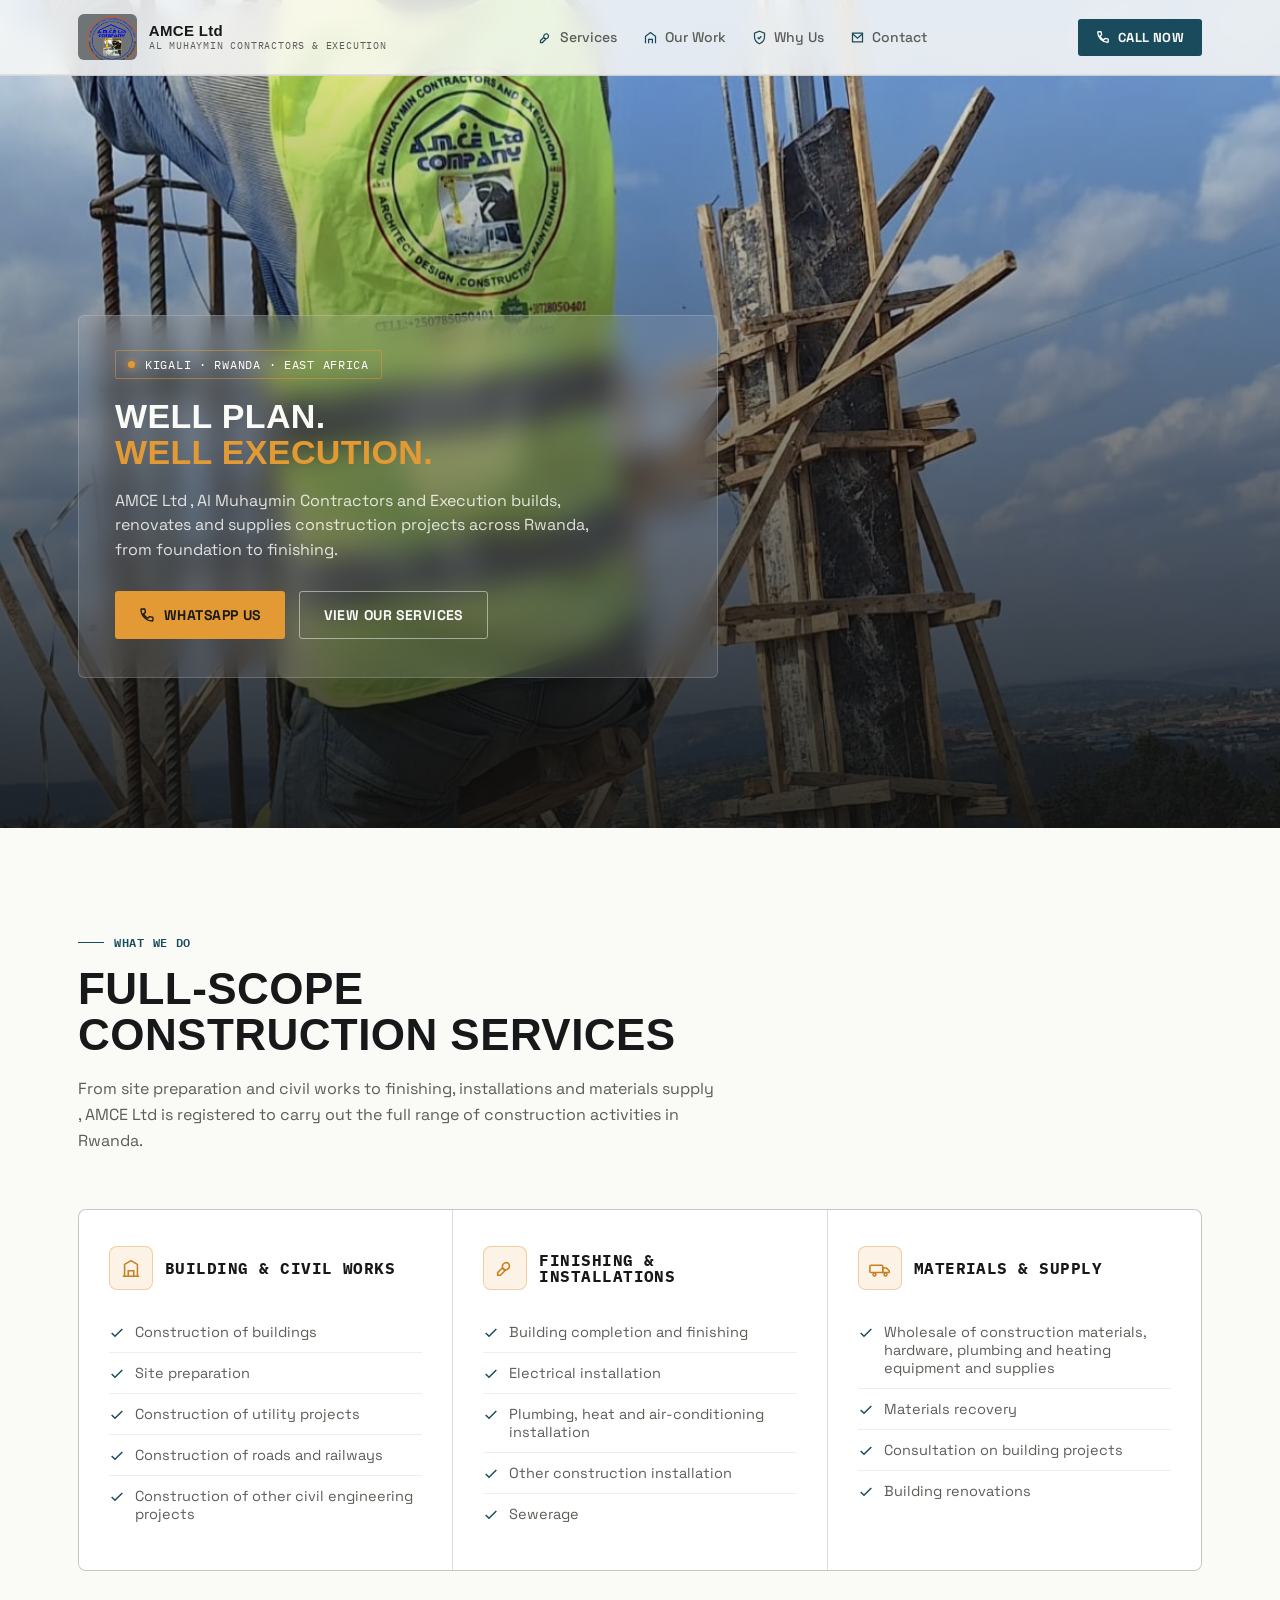
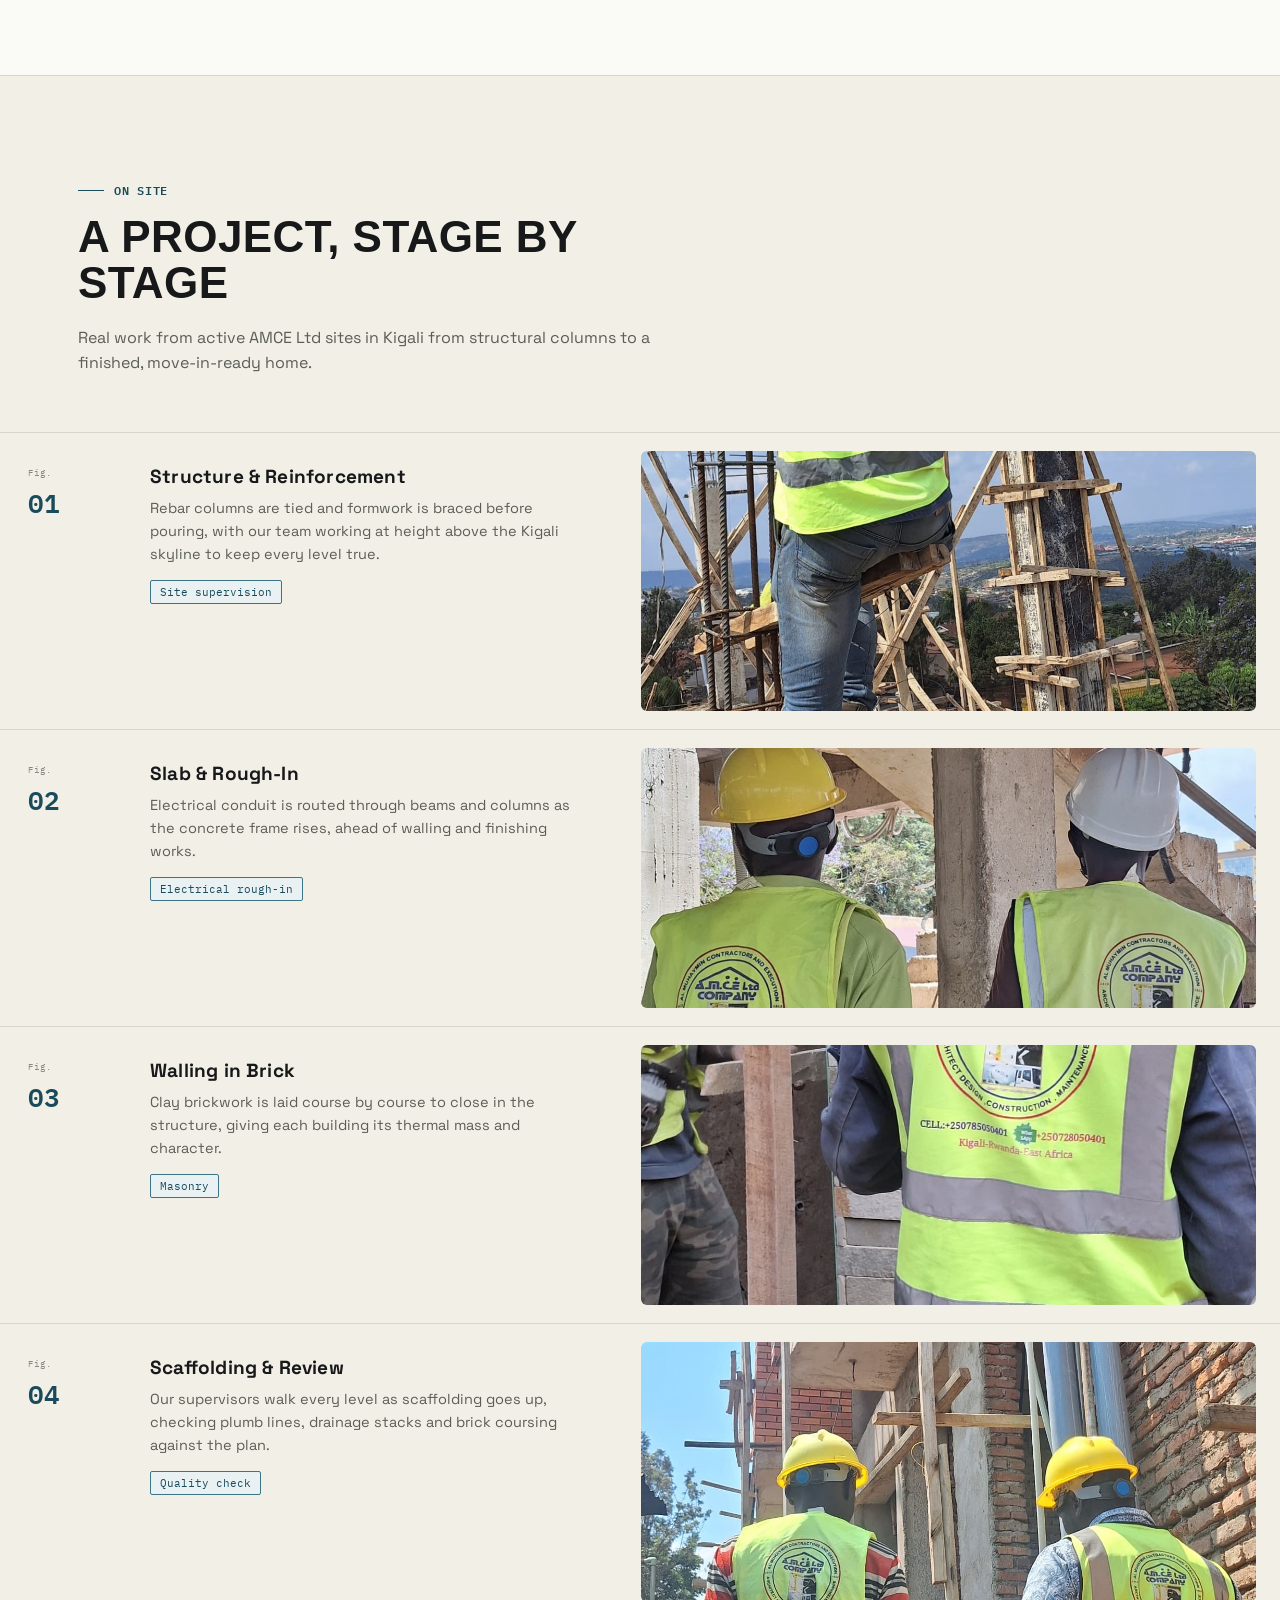
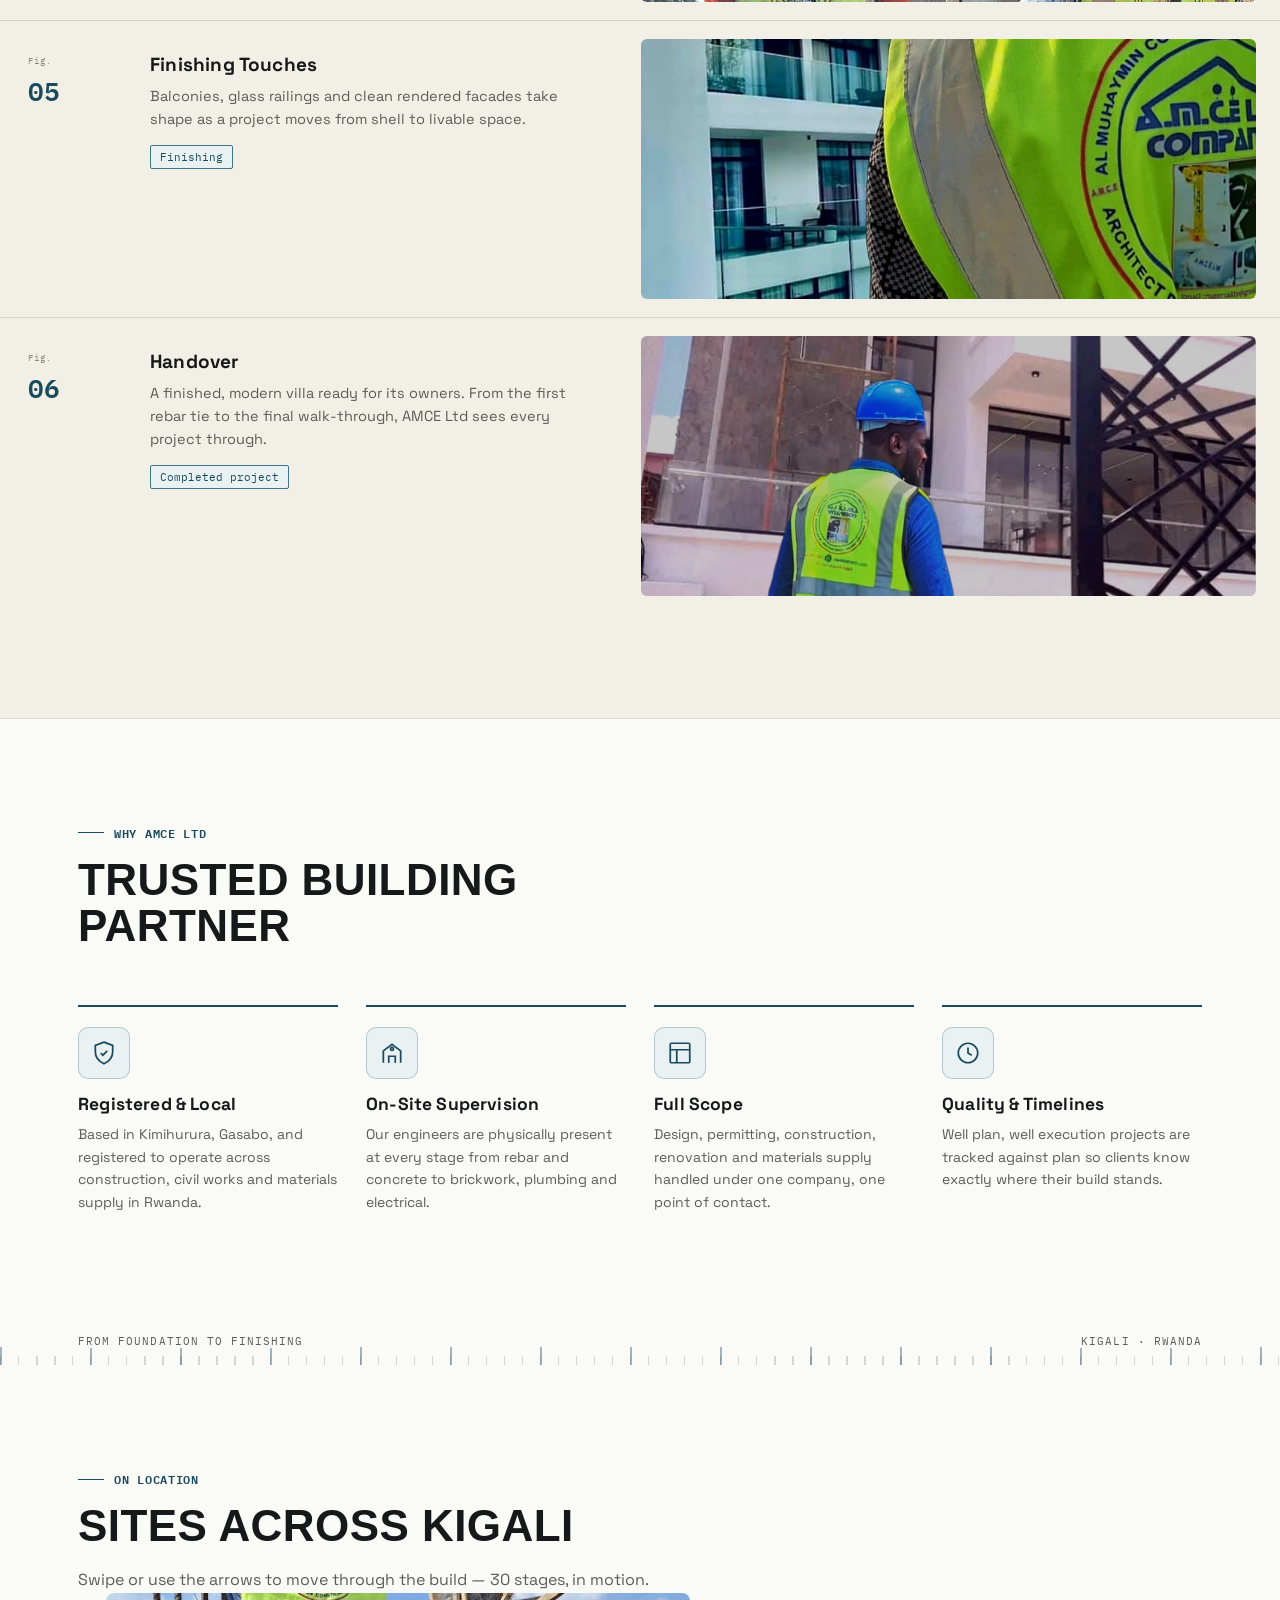
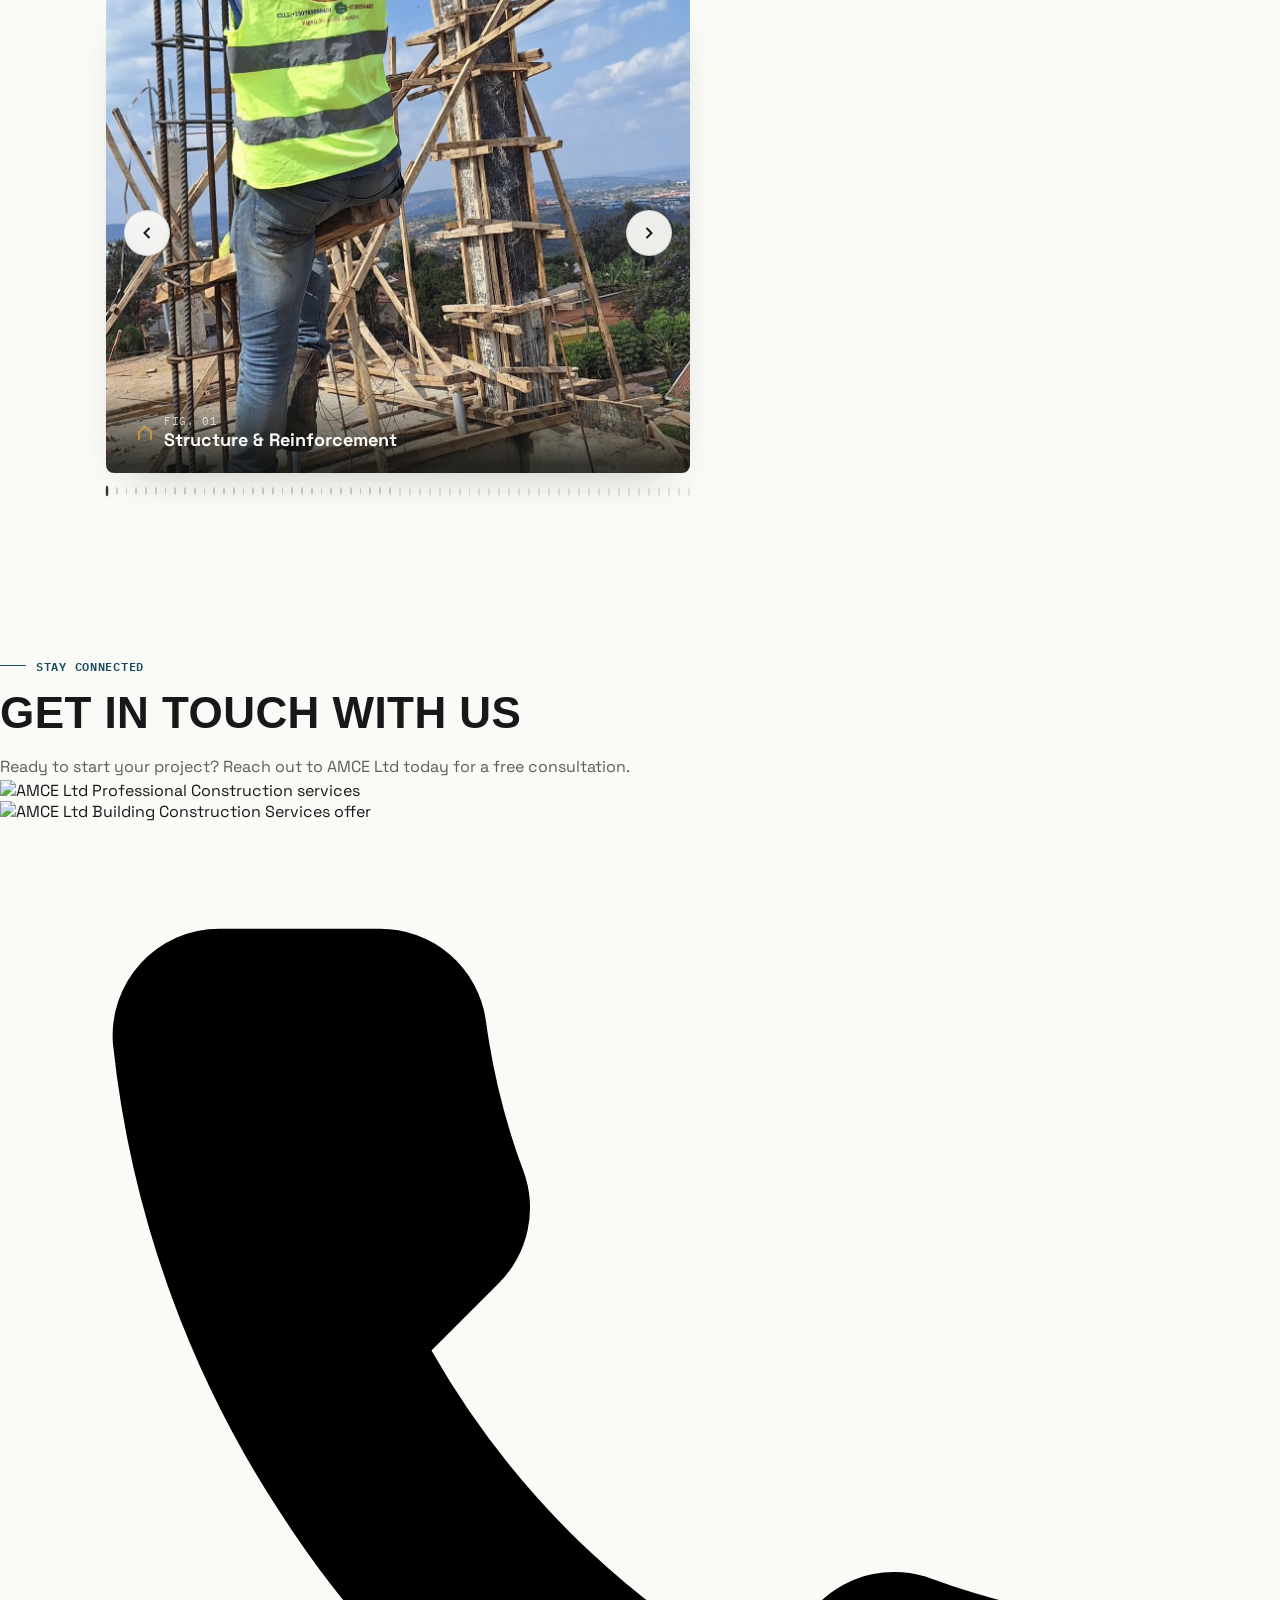
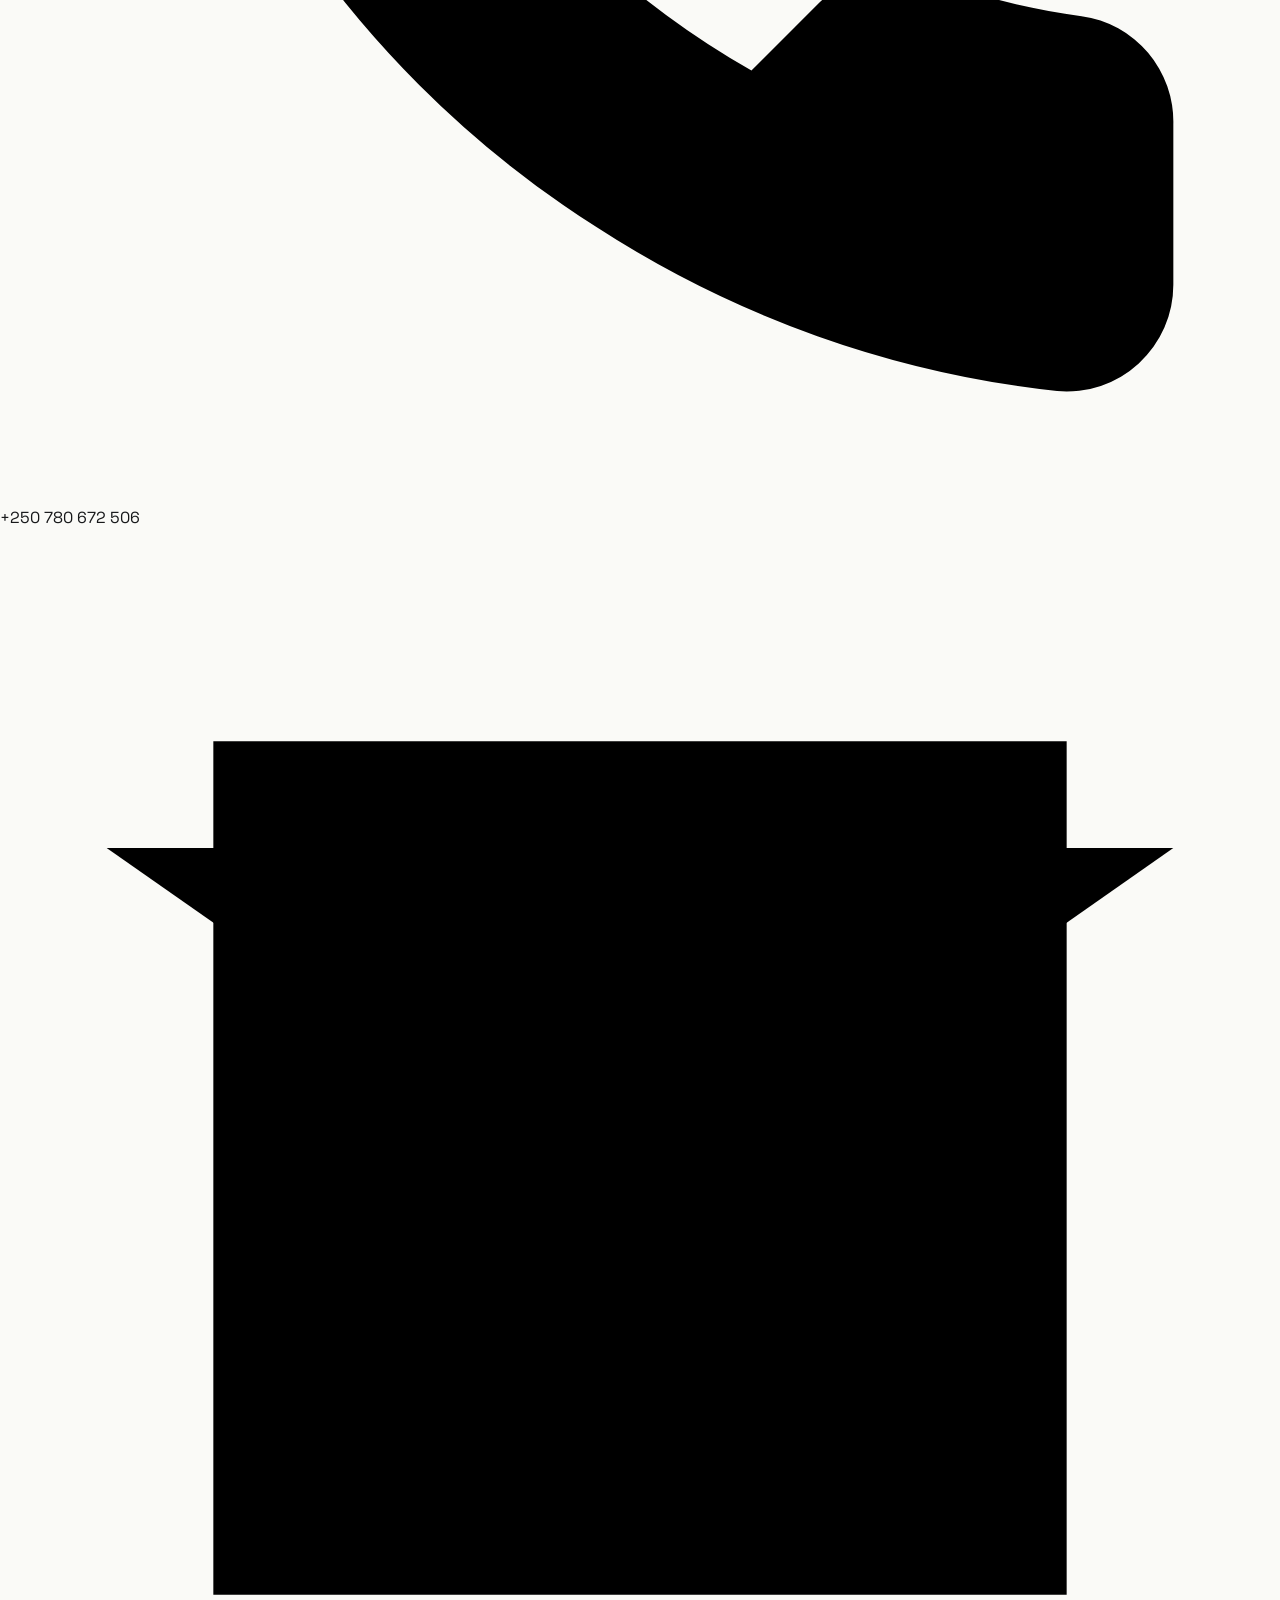
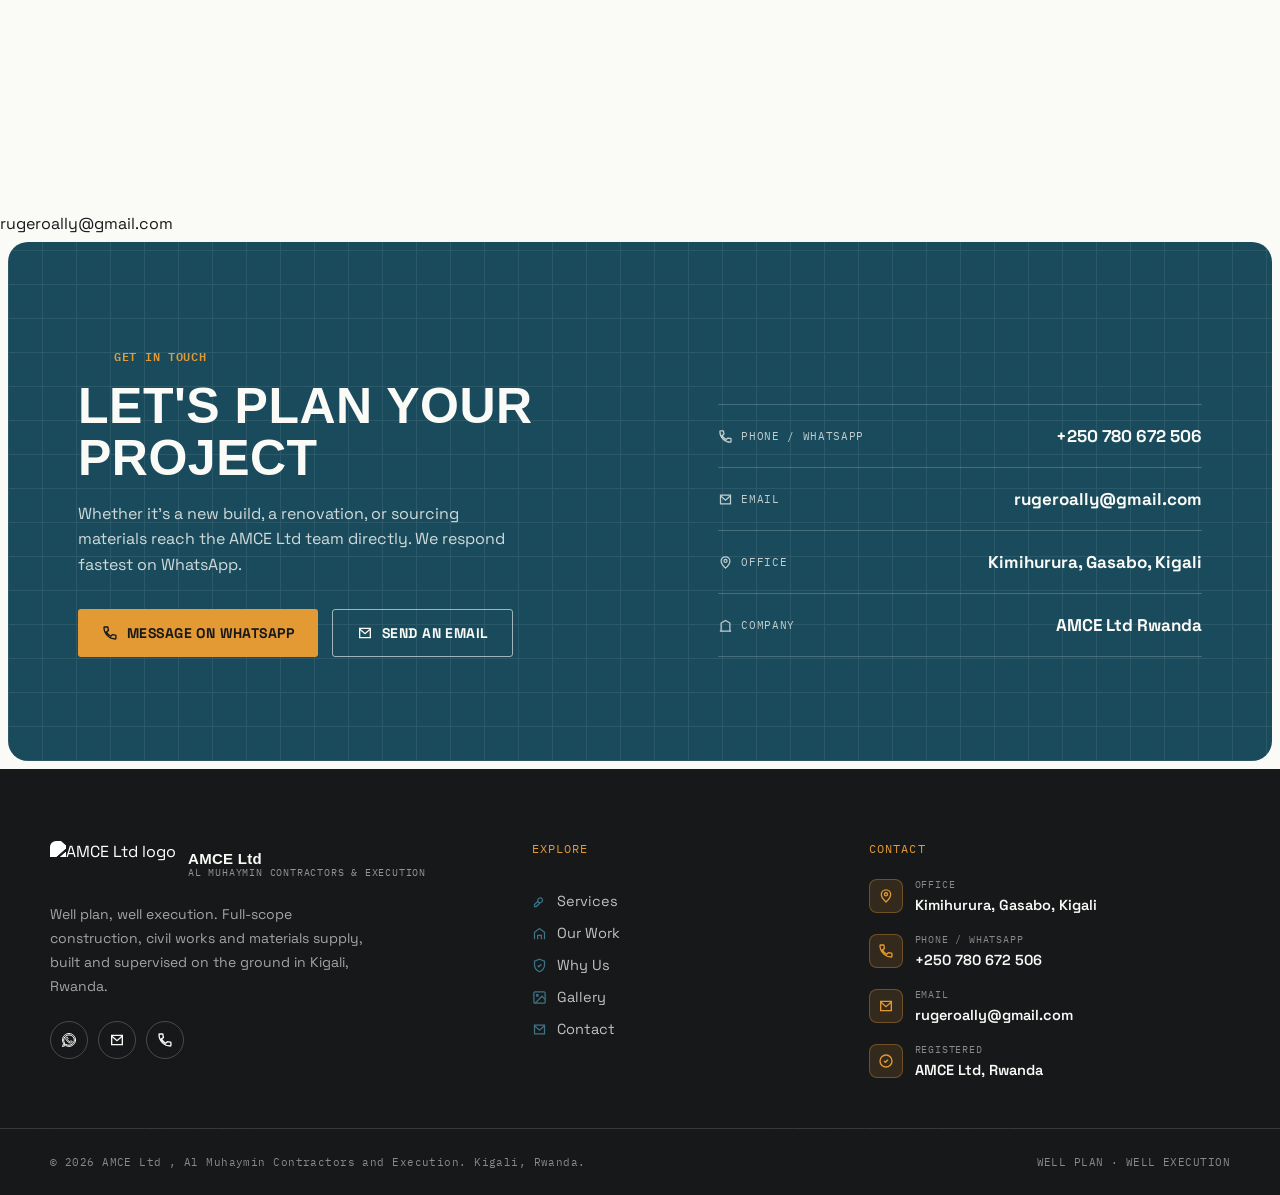
==== commit dbdcbfca: "Update index.html" ====
--- a/index.html
+++ b/index.html
@@ -399,7 +399,31 @@
 })();
 </script>
 </section>
-
+<div class="promo-section">
+  <div class="kicker mono">Stay Connected</div>
+  <h2 class="section-title">Get In Touch With Us</h2>
+  <p class="section-desc">Ready to start your project? Reach out to AMCE Ltd today for a free consultation.</p>
+
+  <div class="promo-grid">
+    <a href="https://wa.me/250780672506" target="_blank" class="promo-card">
+      <img src="images/promo1.jpg" alt="AMCE Ltd Professional Construction services">
+    </a>
+    <a href="https://wa.me/250780672506" target="_blank" class="promo-card">
+      <img src="images/promo2.jpg" alt="AMCE Ltd Building Construction Services offer">
+    </a>
+  </div>
+
+  <div class="promo-contact">
+    <a href="tel:+250780672506" class="promo-btn">
+      <svg viewBox="0 0 24 24"><path d="M22 16.92v3a2 2 0 0 1-2.18 2 19.79 19.79 0 0 1-8.63-3.07 19.5 19.5 0 0 1-6-6 19.79 19.79 0 0 1-3.07-8.67A2 2 0 0 1 4.11 2h3a2 2 0 0 1 2 1.72c.127.96.361 1.903.7 2.81a2 2 0 0 1-.45 2.11L8.09 9.91a16 16 0 0 0 6 6l1.27-1.27a2 2 0 0 1 2.11-.45c.907.339 1.85.573 2.81.7A2 2 0 0 1 22 16.92z"/></svg>
+      +250 780 672 506
+    </a>
+    <a href="mailto:rugeroally@gmail.com" class="promo-btn secondary">
+      <svg viewBox="0 0 24 24"><path d="M4 4h16v16H4z"/><path d="M22 6l-10 7L2 6"/></svg>
+      rugeroally@gmail.com
+    </a>
+  </div>
+</div>
 <section id="contact" class="contact" style="margin: 8px;border-radius:20px ;">
   <div class="wrap contact-inner">
     <div>
@@ -436,7 +460,7 @@
   <div class="wrap footer-top">
     <div class="footer-brand">
       <div class="brand">
-        <img src="images/logo.png" alt="AMCE Ltd logo">
+        <img src="images/log.png" alt="AMCE Ltd logo">
         <div class="brand-text">
           <div class="name">AMCE Ltd</div>
           <div class="sub">Al Muhaymin Contractors &amp; Execution</div>
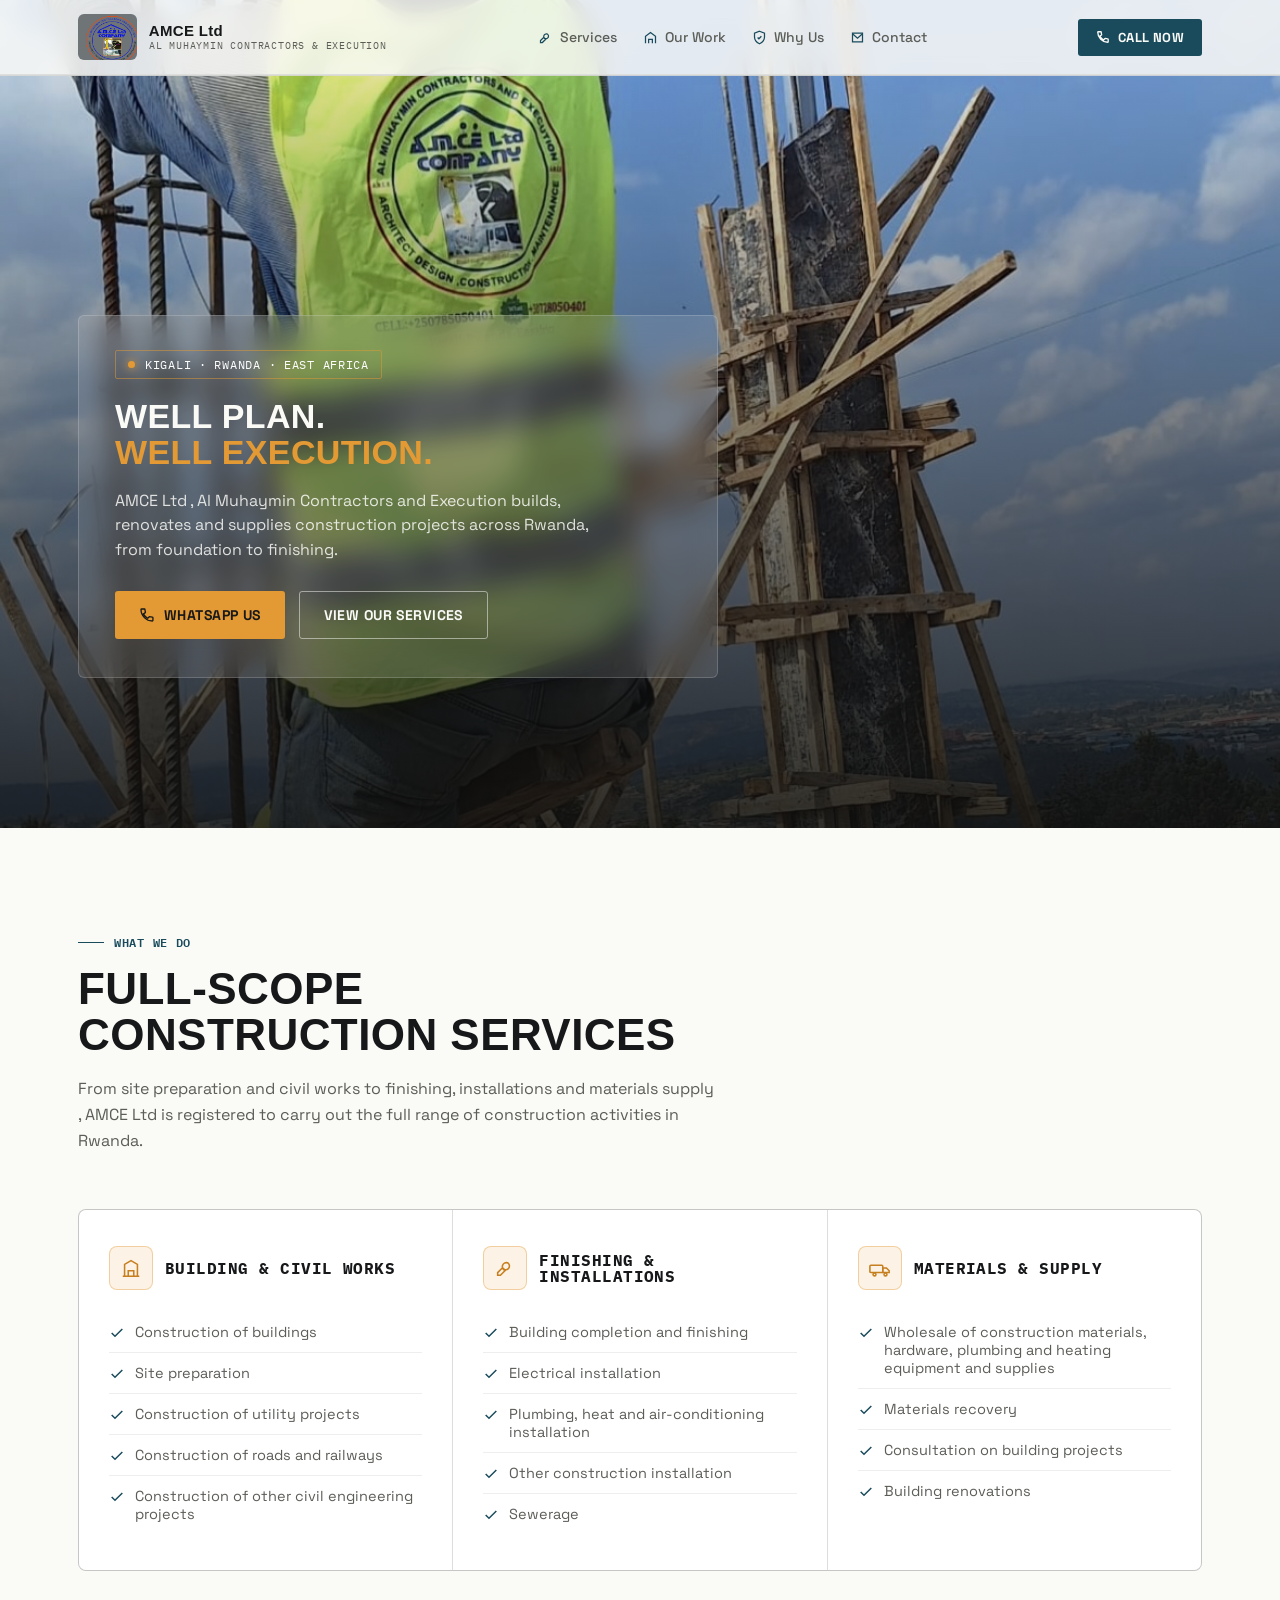
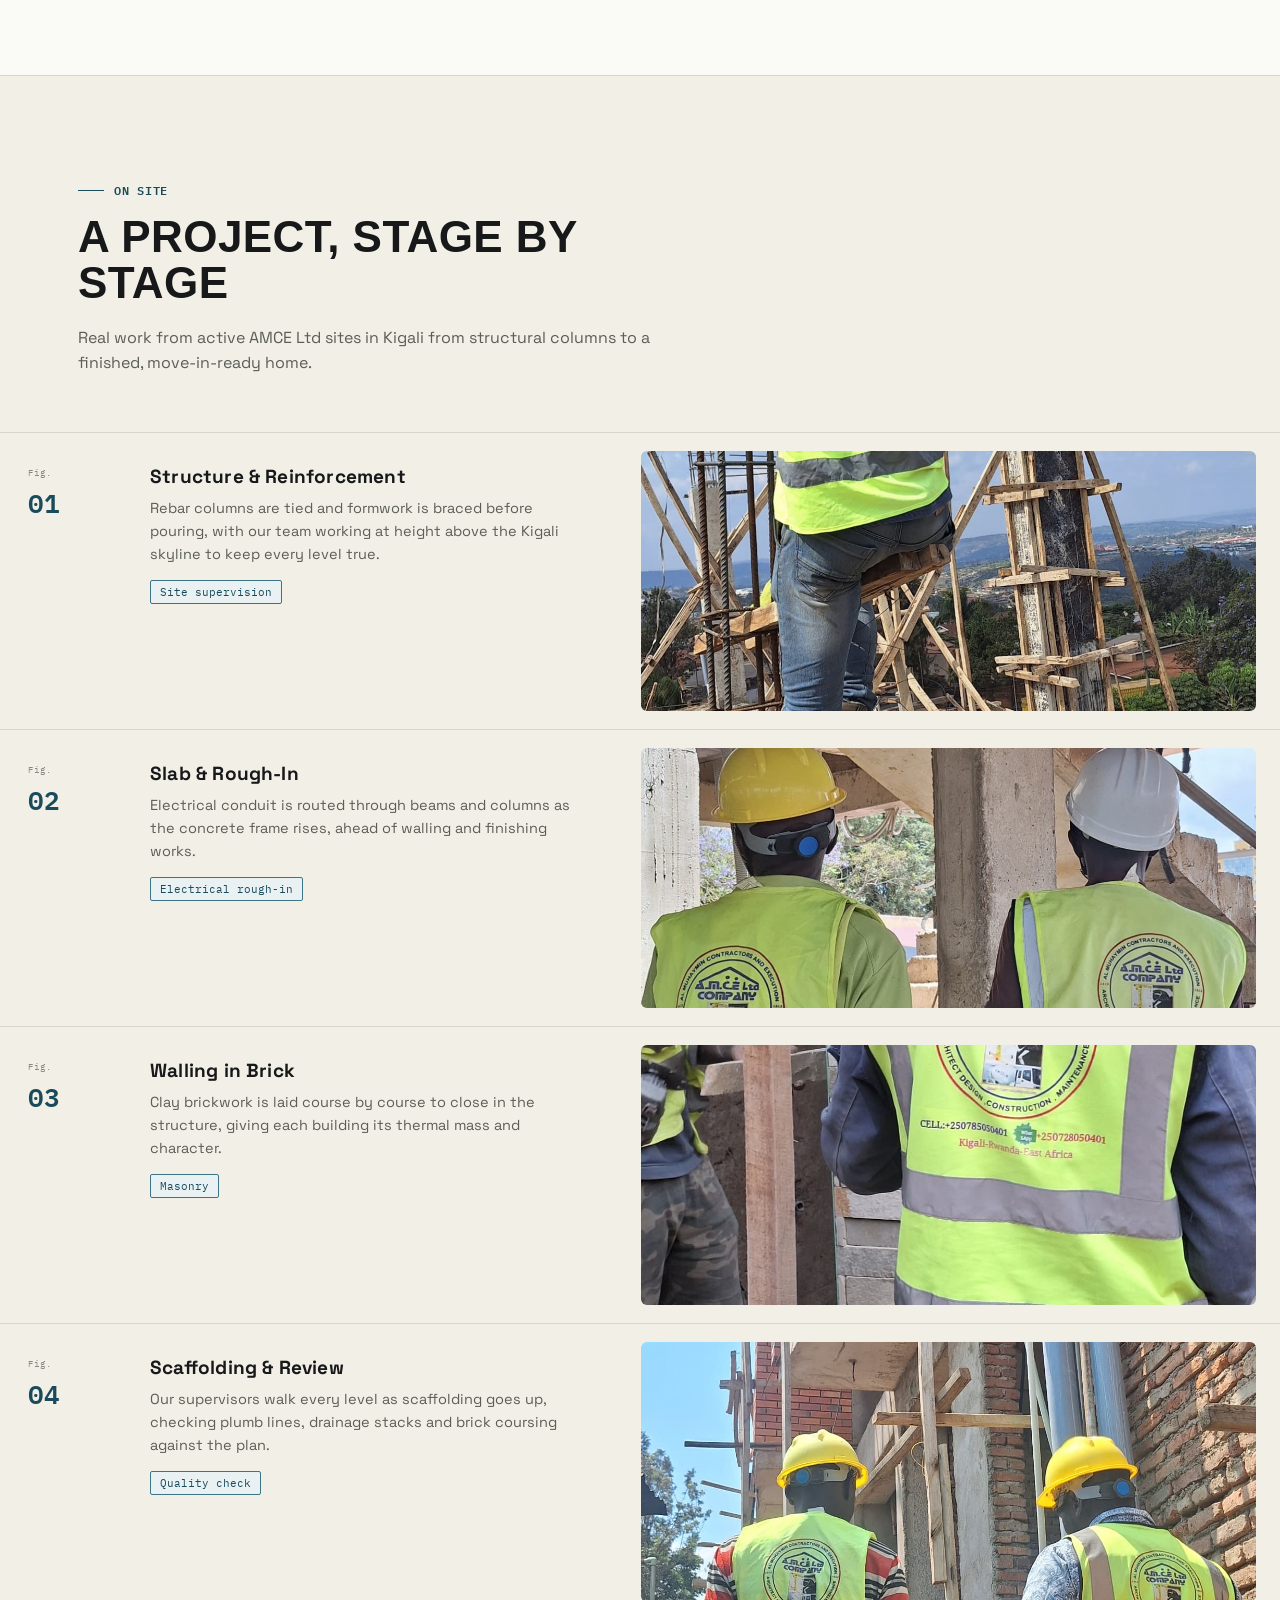
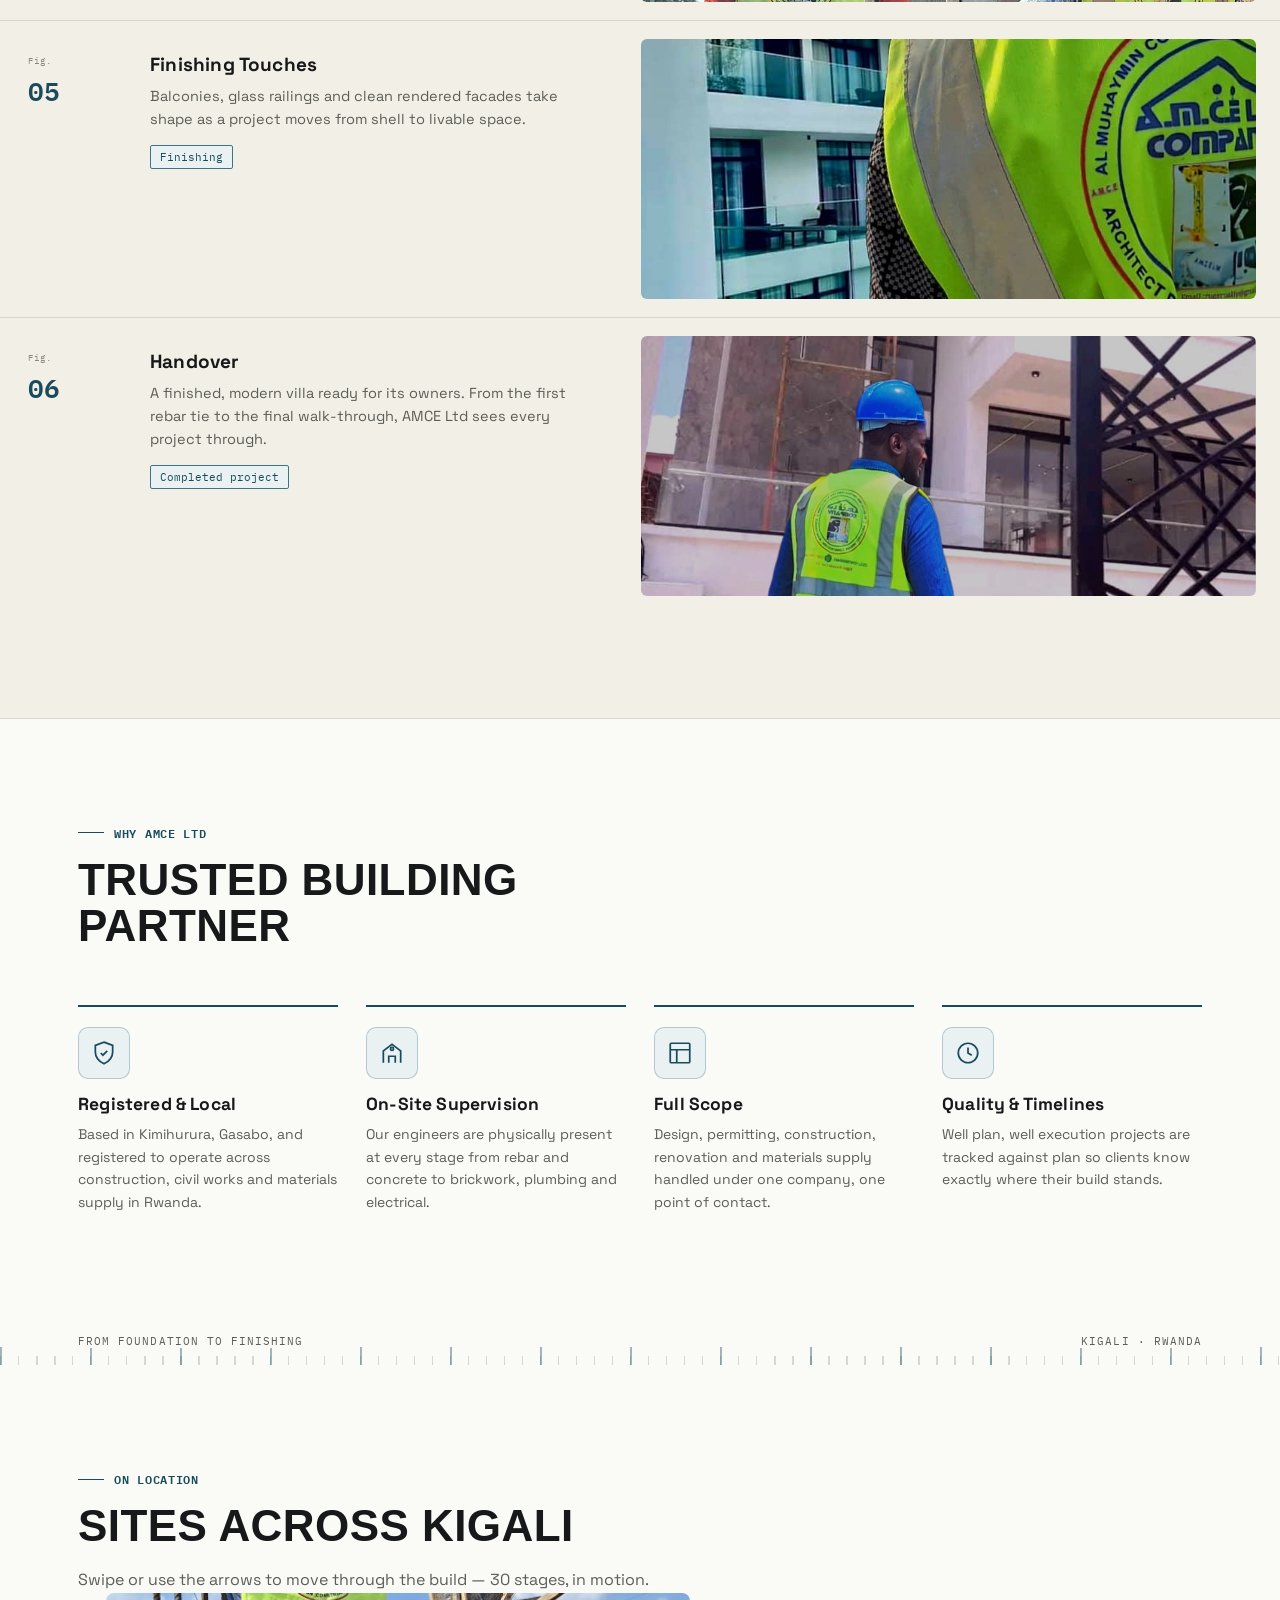
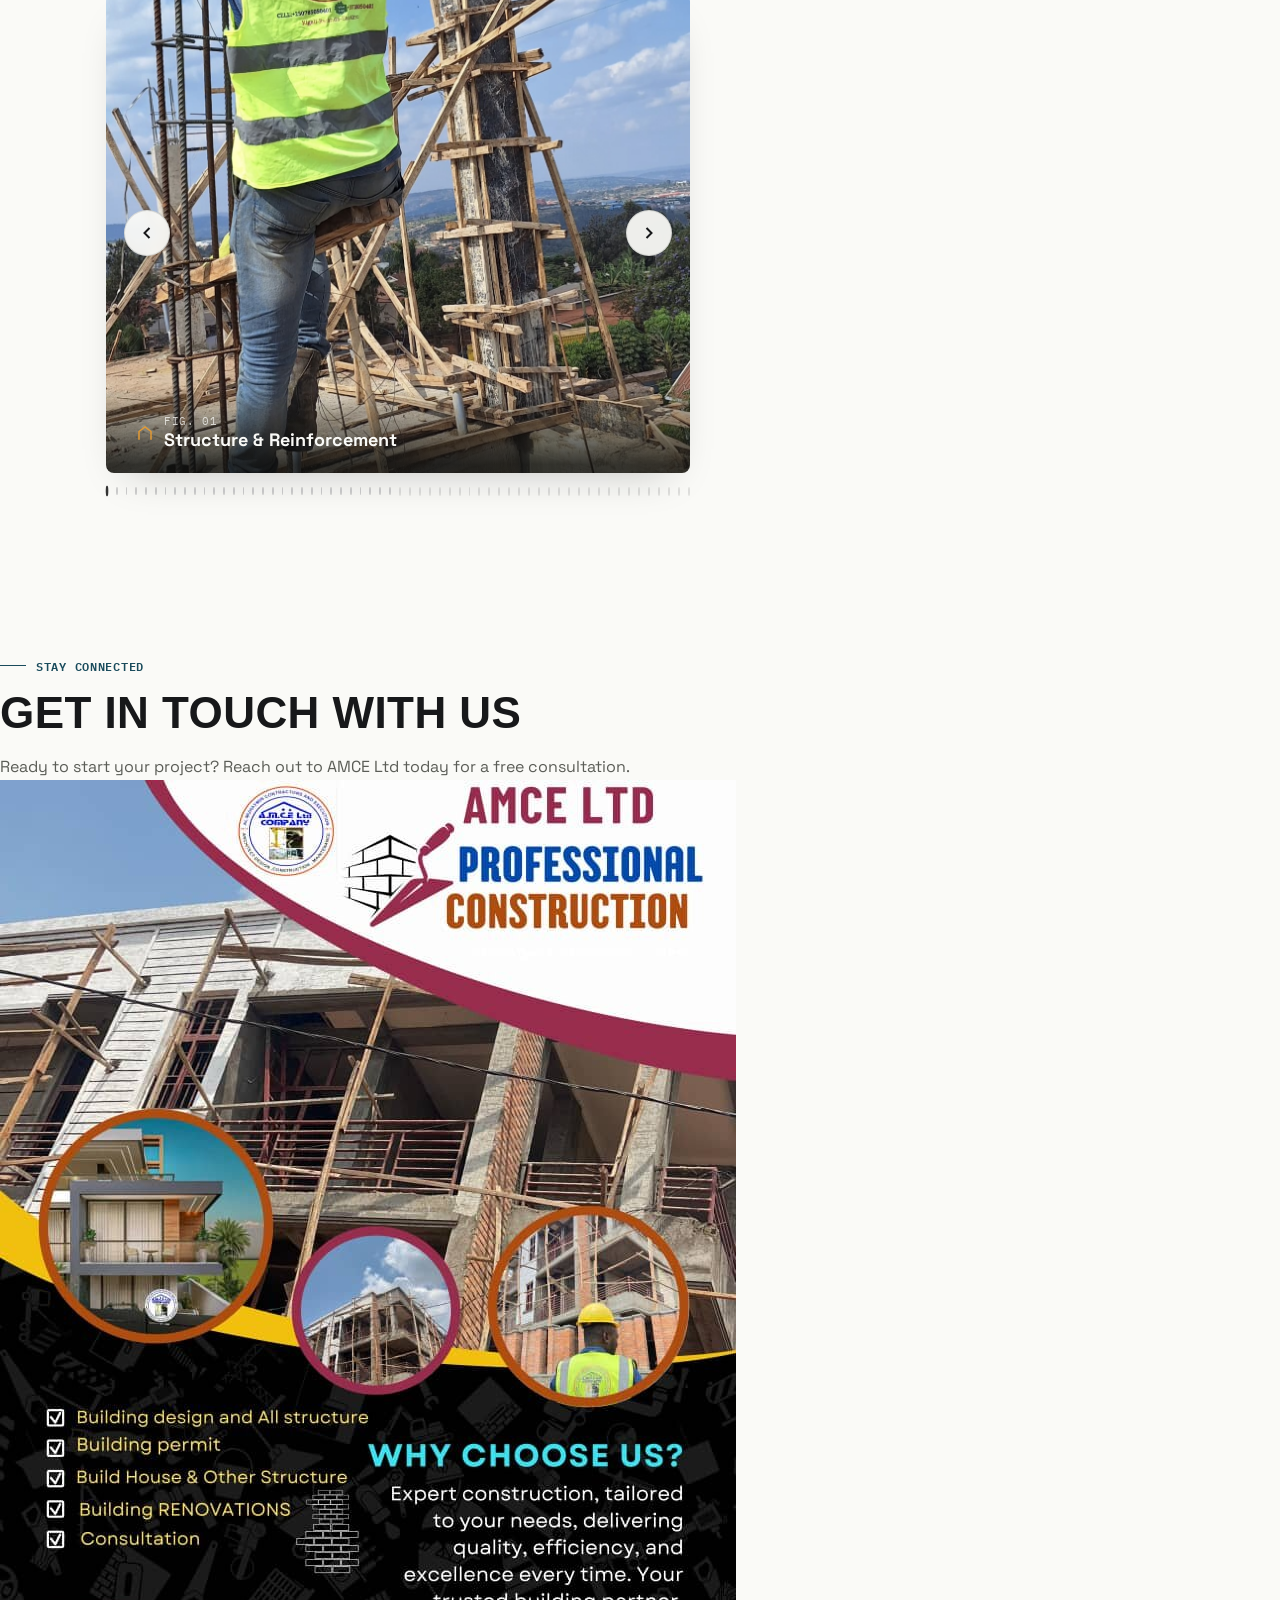
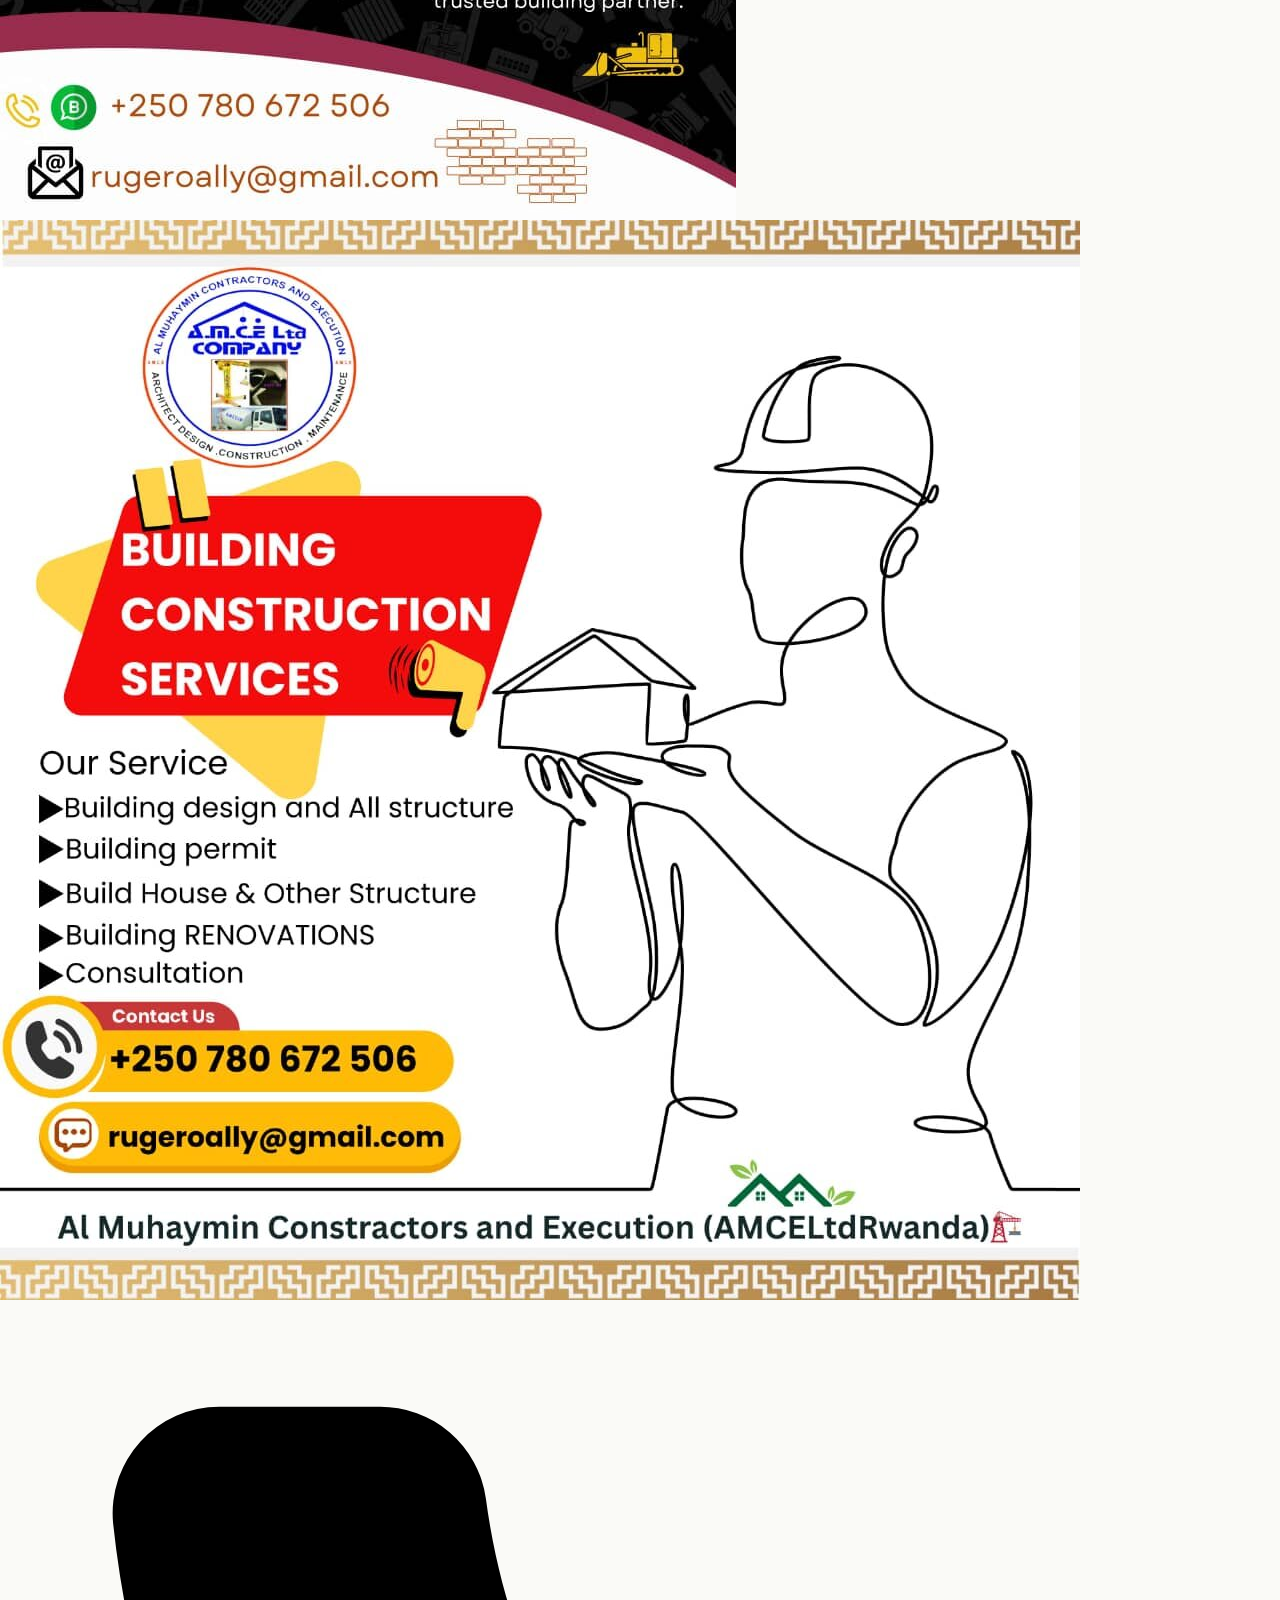
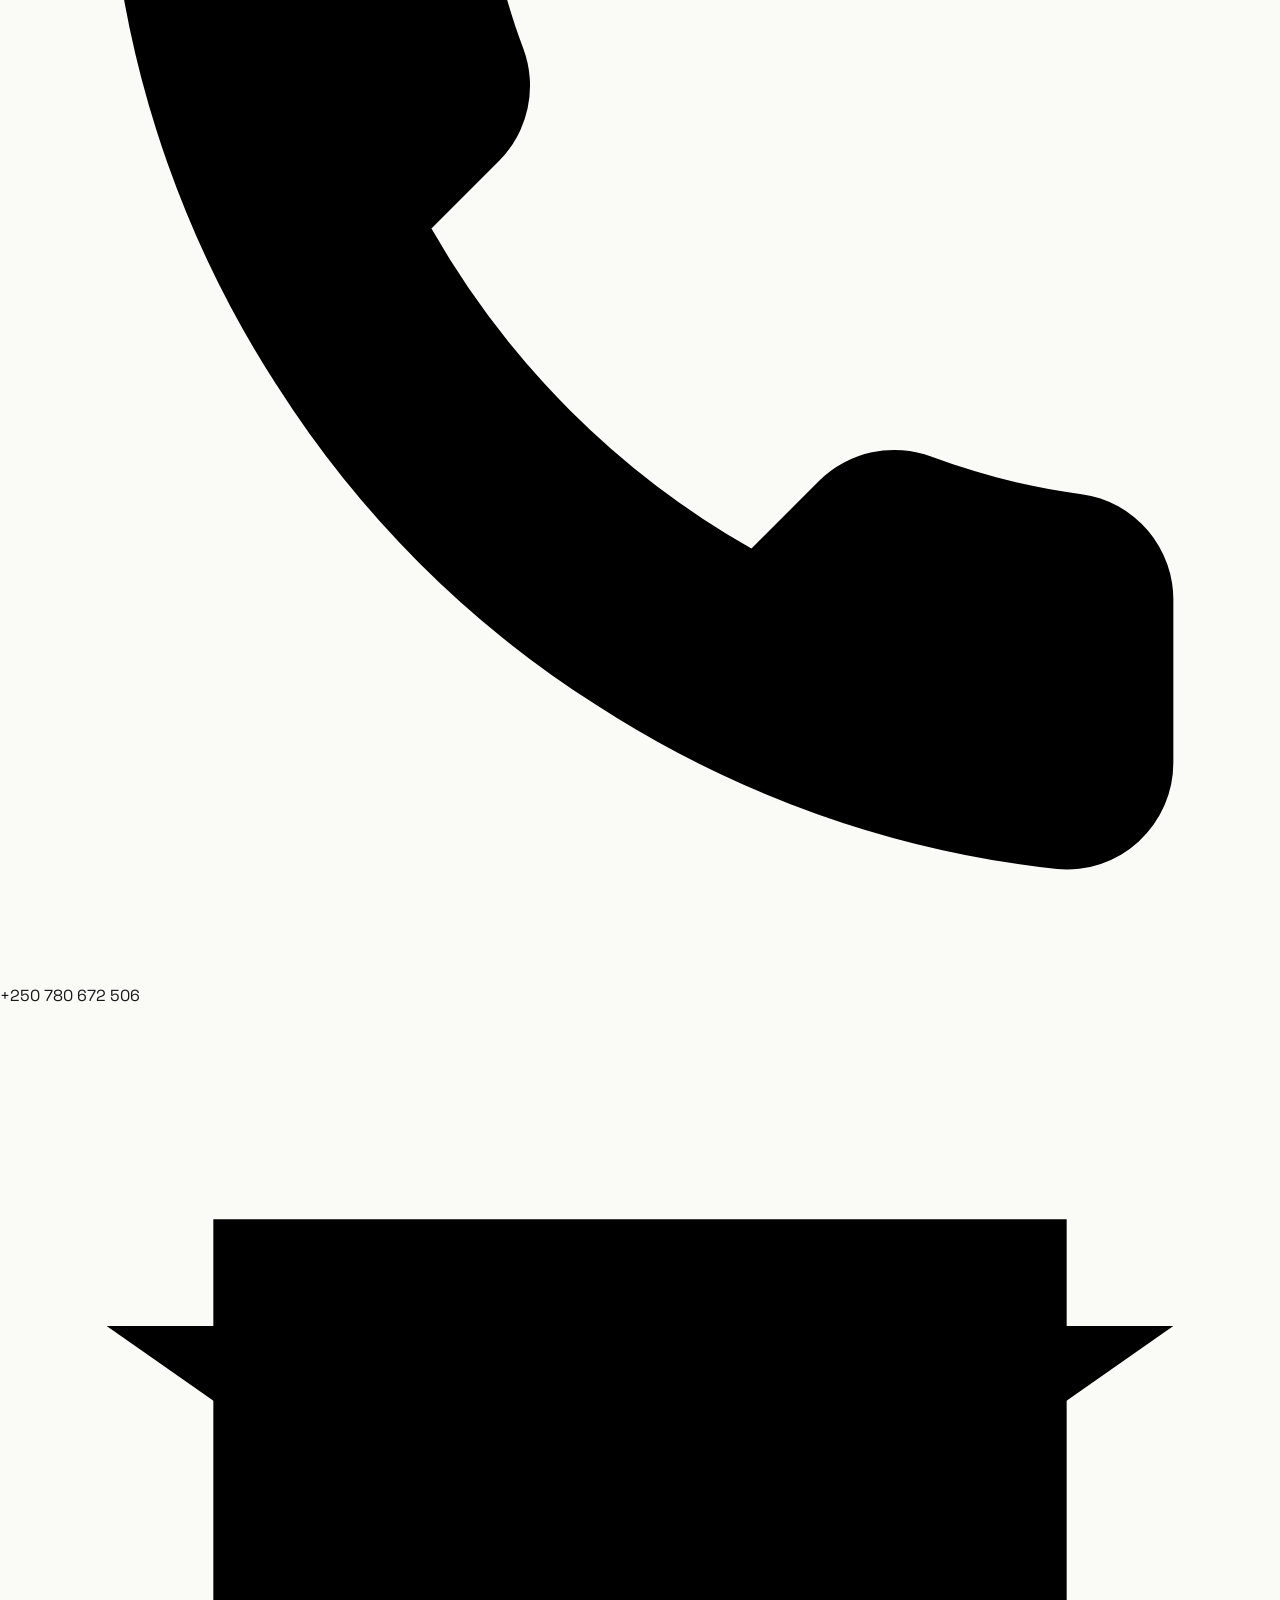
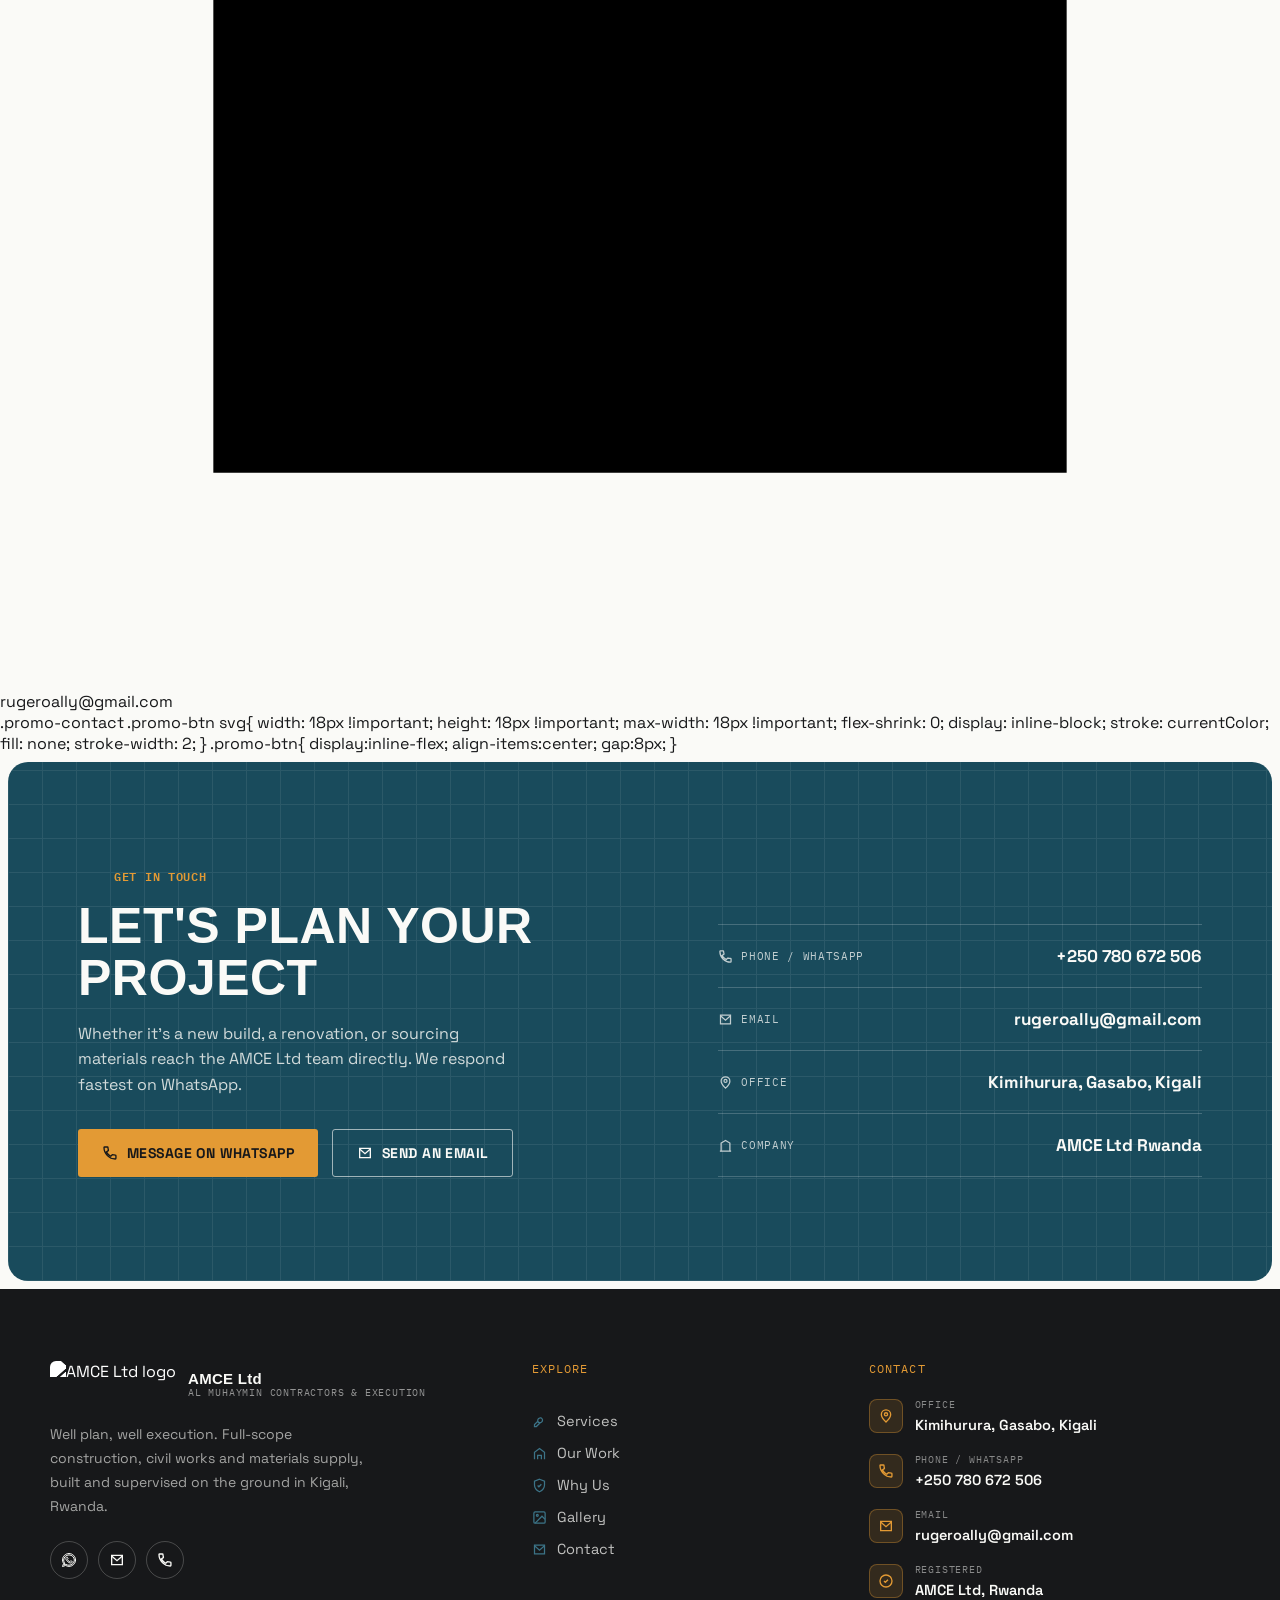
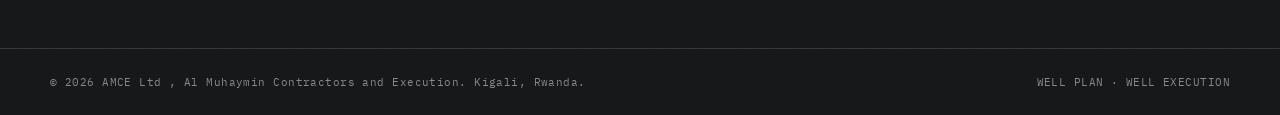
==== commit 108f95aa: "Update index.html" ====
--- a/index.html
+++ b/index.html
@@ -423,7 +423,21 @@
       rugeroally@gmail.com
     </a>
   </div>
-</div>
+.promo-contact .promo-btn svg{
+  width: 18px !important;
+  height: 18px !important;
+  max-width: 18px !important;
+  flex-shrink: 0;
+  display: inline-block;
+  stroke: currentColor;
+  fill: none;
+  stroke-width: 2;
+}
+.promo-btn{
+  display:inline-flex;
+  align-items:center;
+  gap:8px;
+}
 <section id="contact" class="contact" style="margin: 8px;border-radius:20px ;">
   <div class="wrap contact-inner">
     <div>
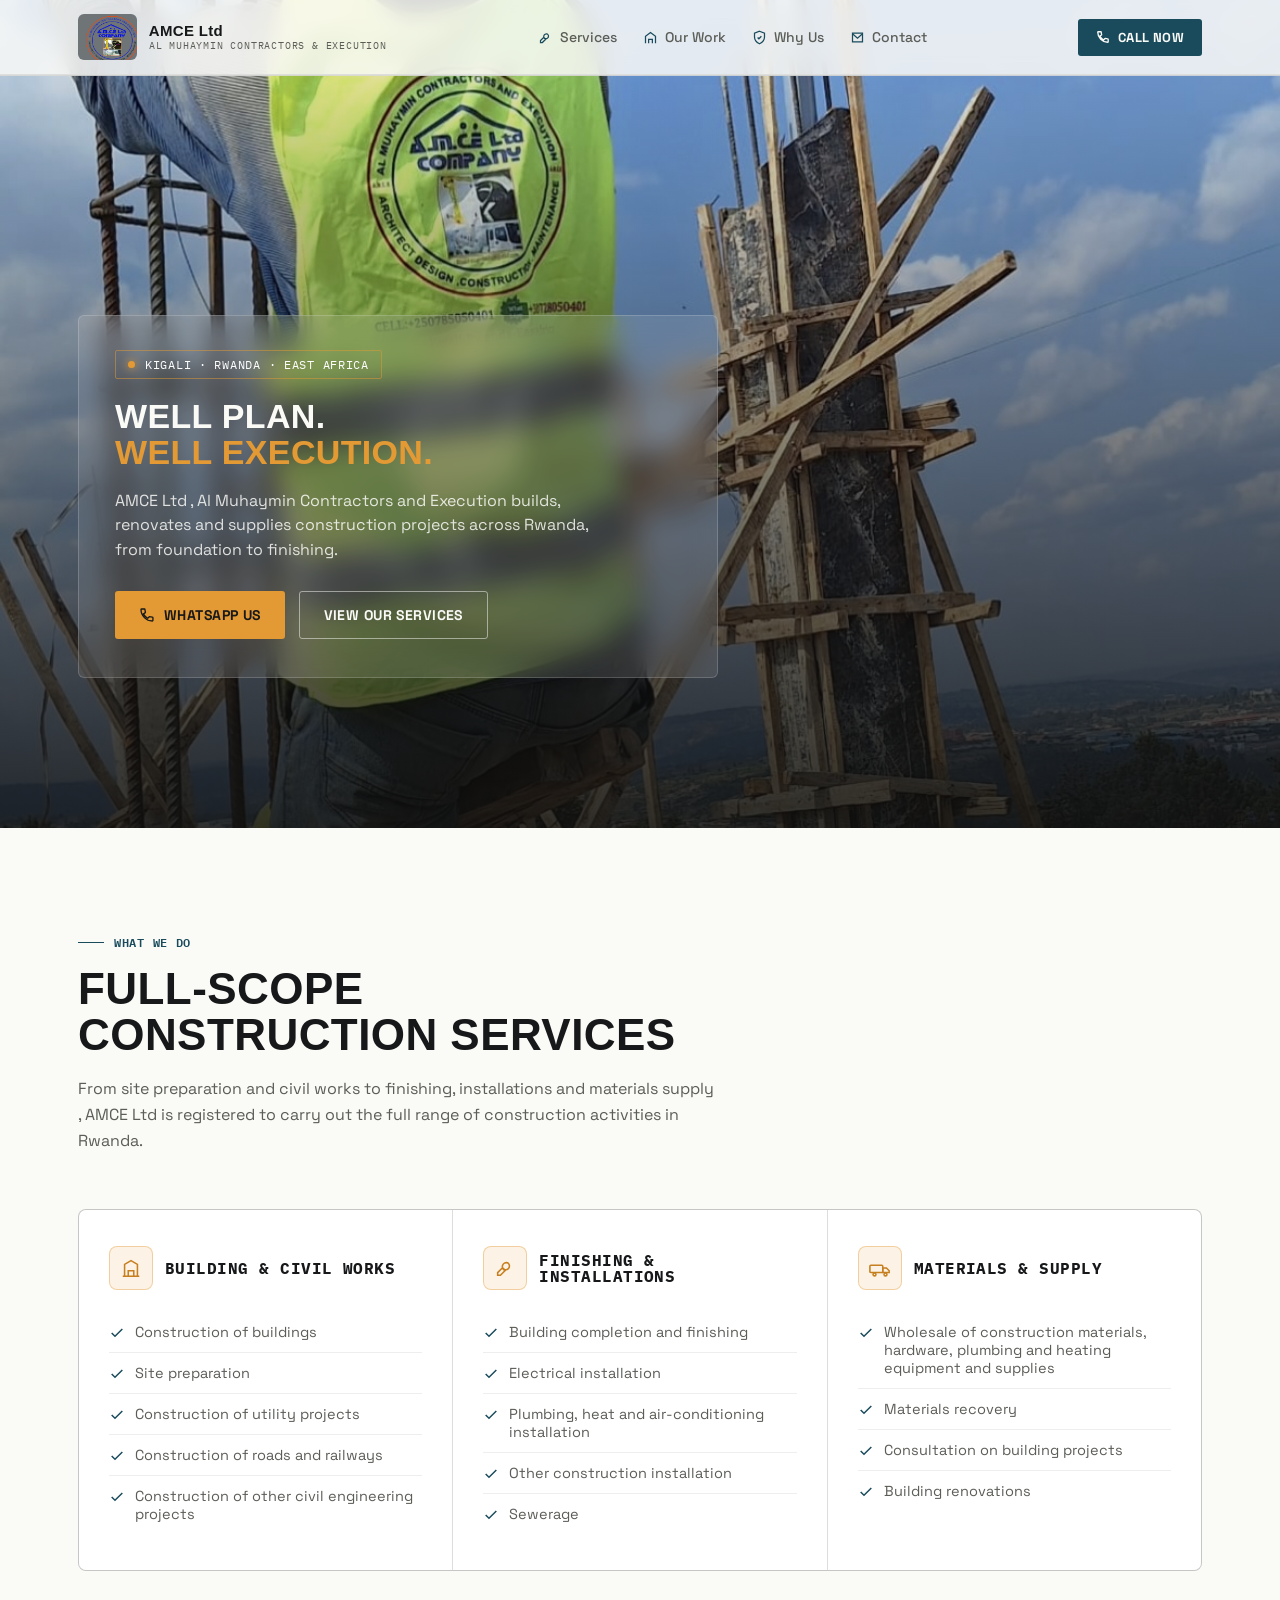
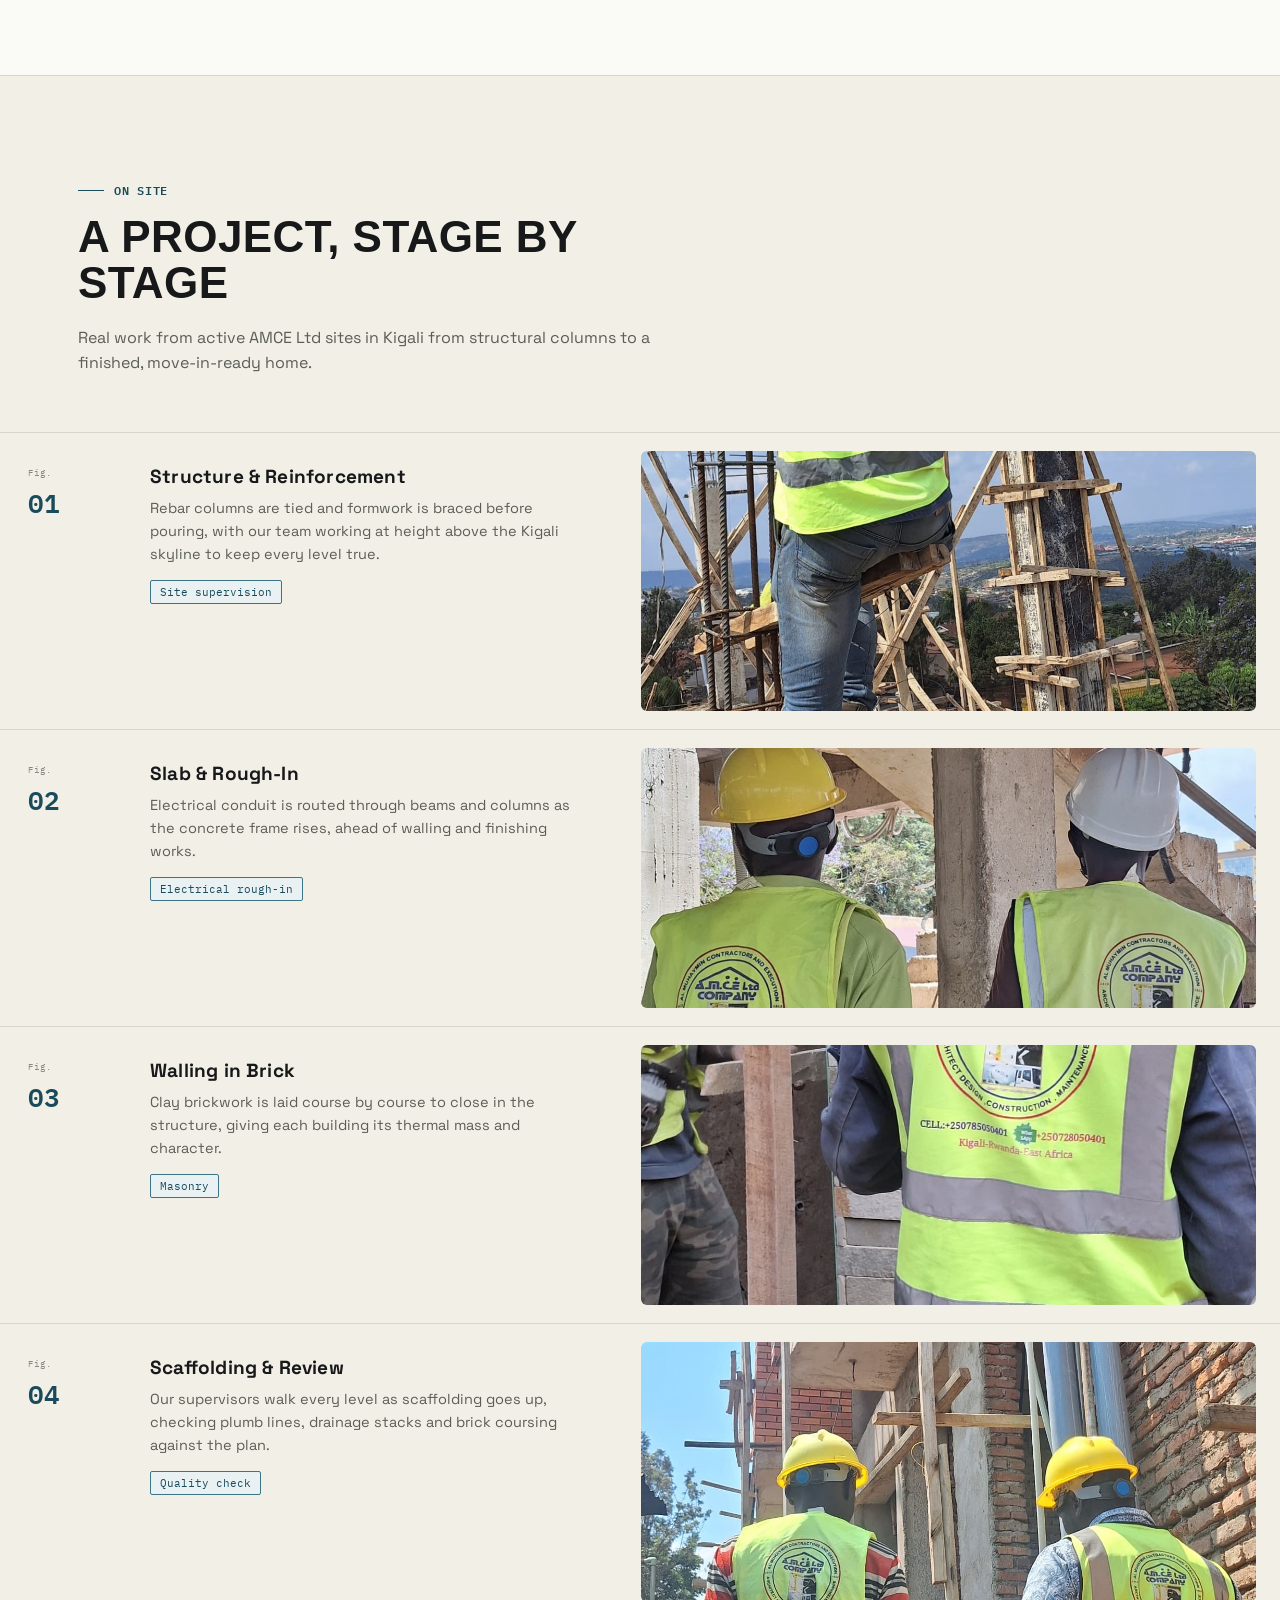
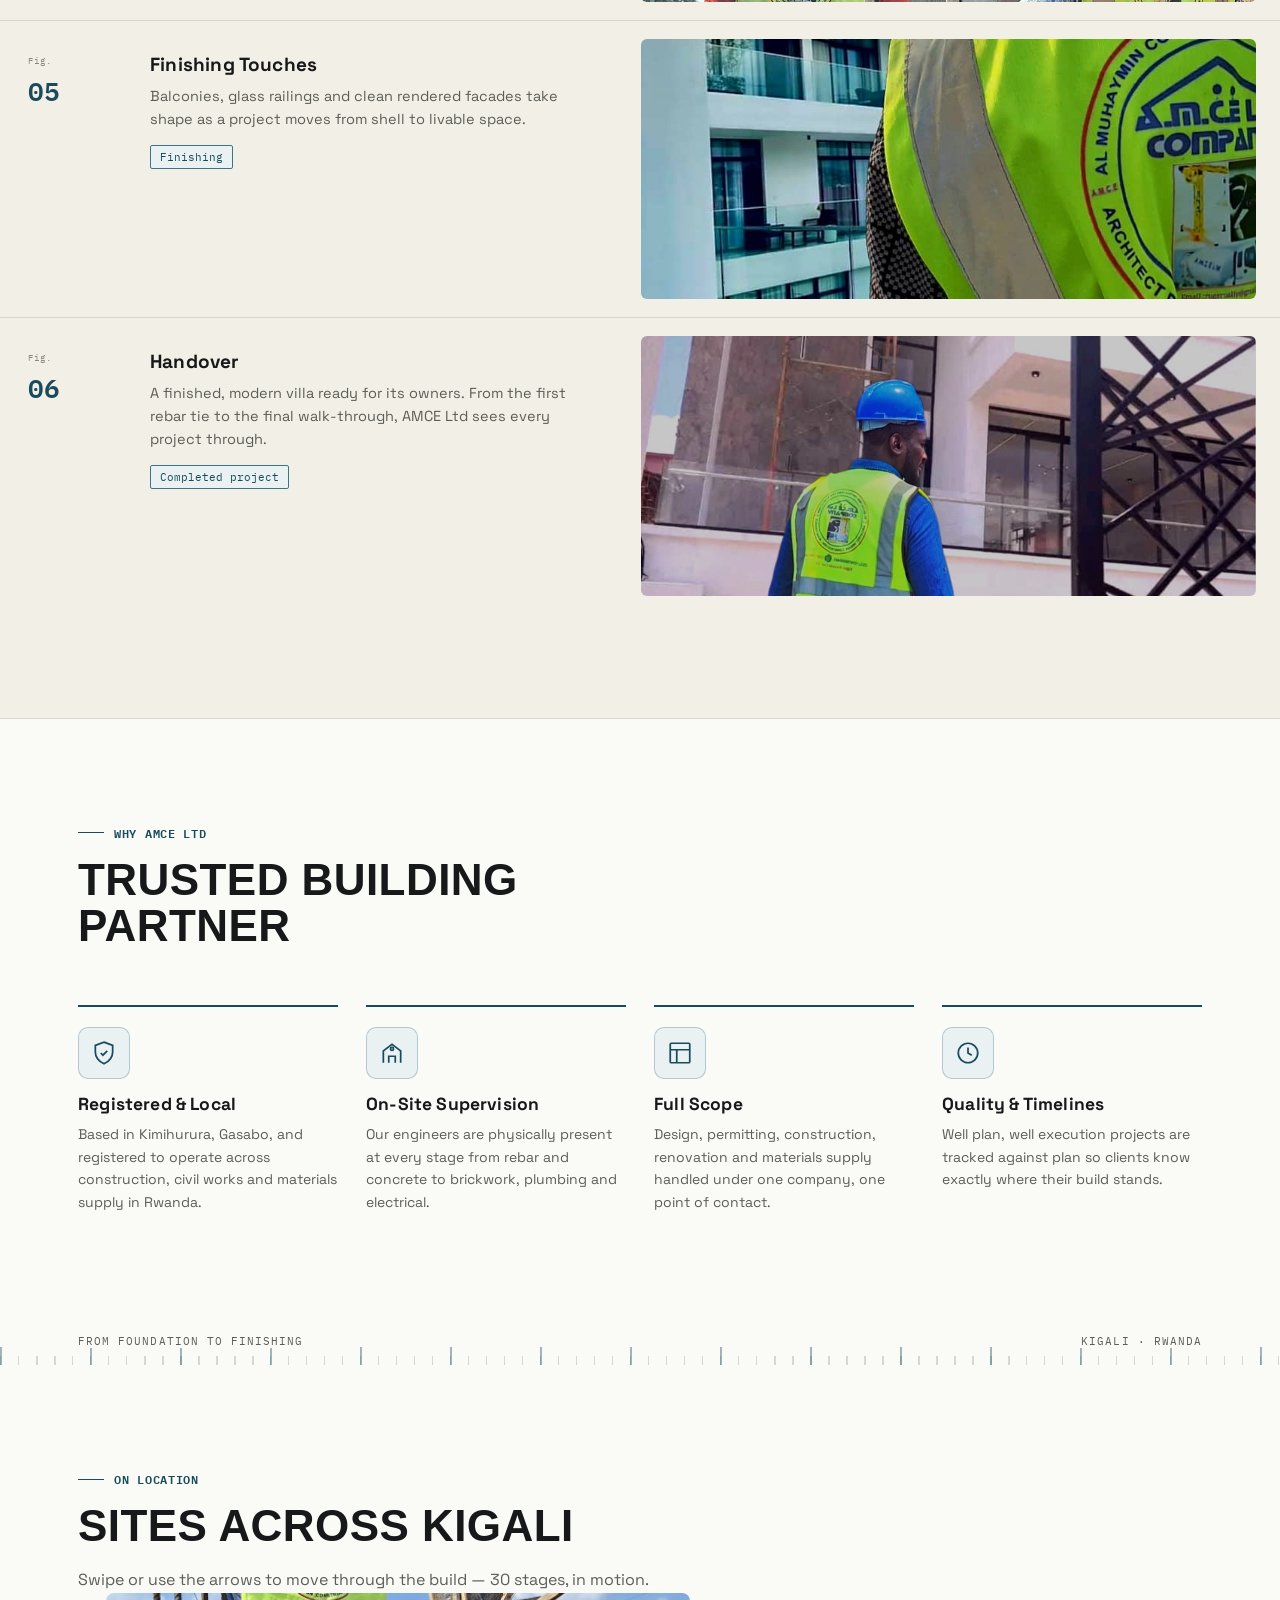
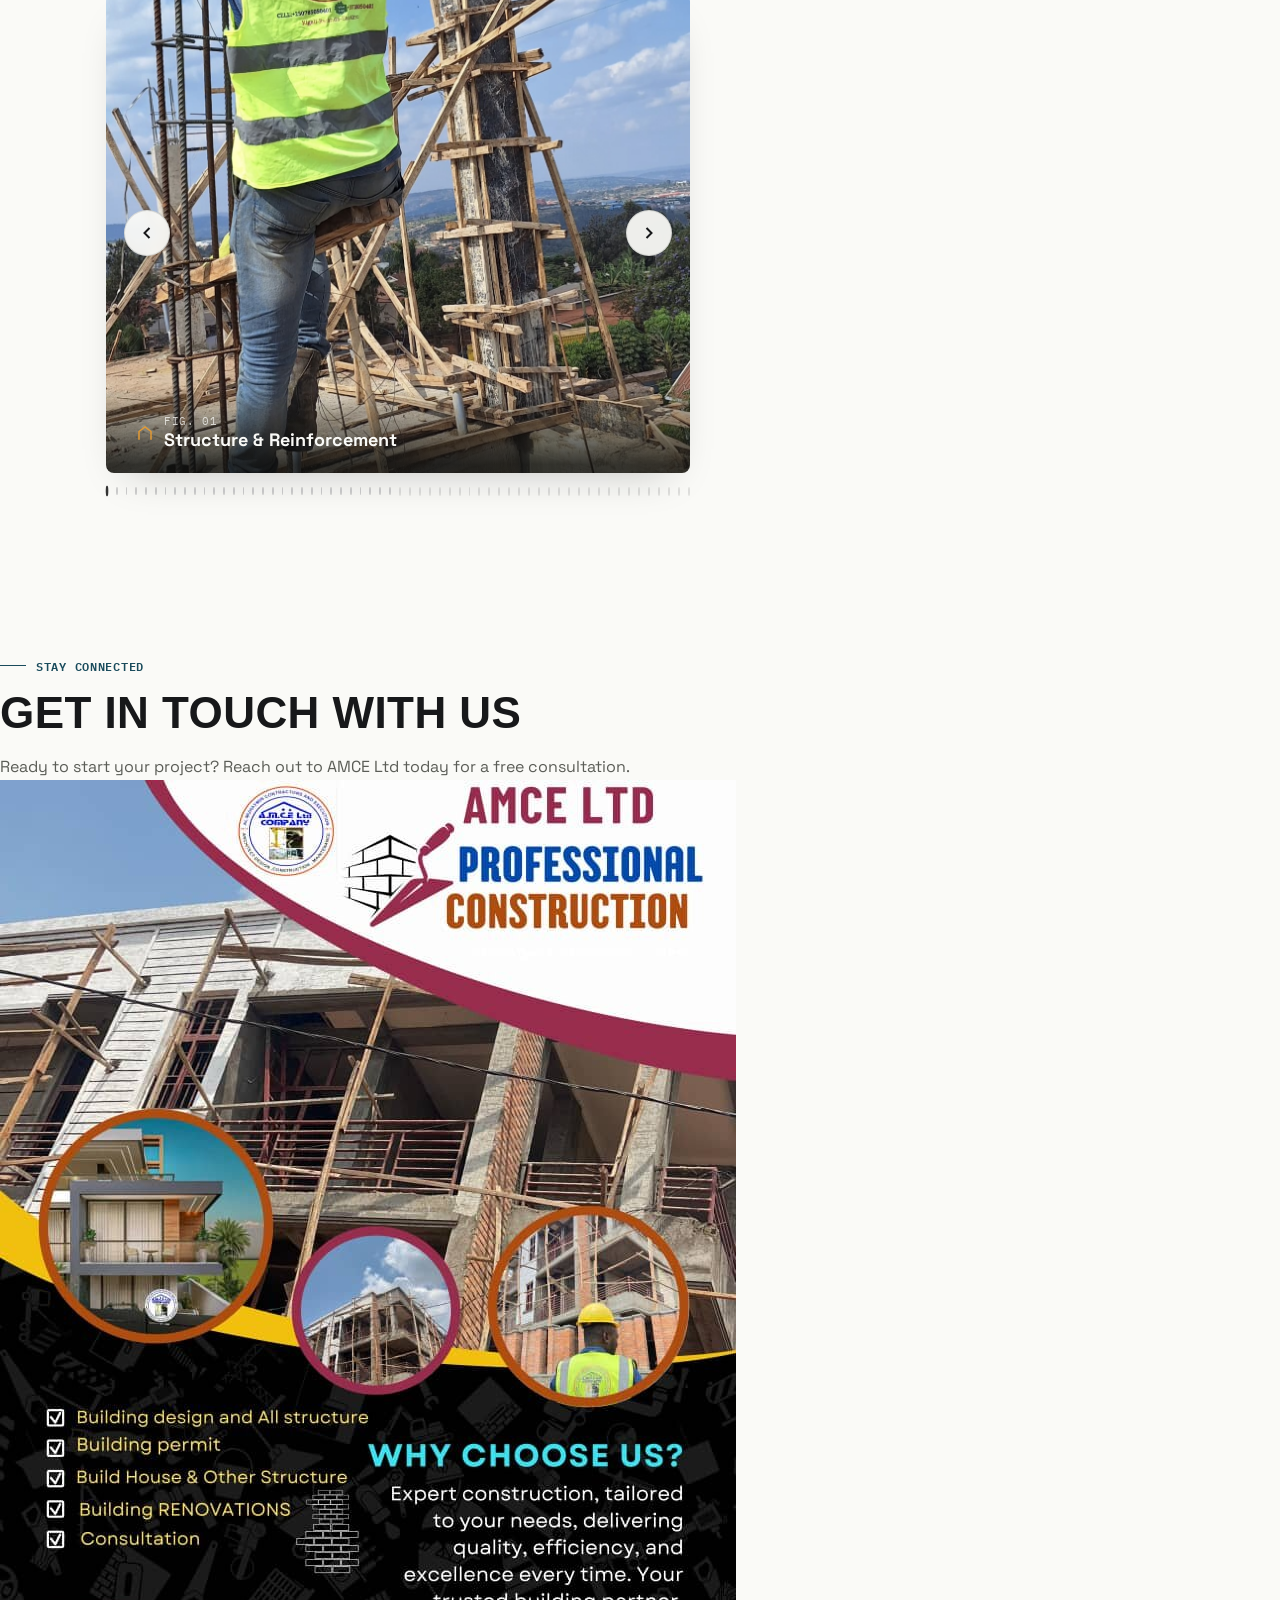
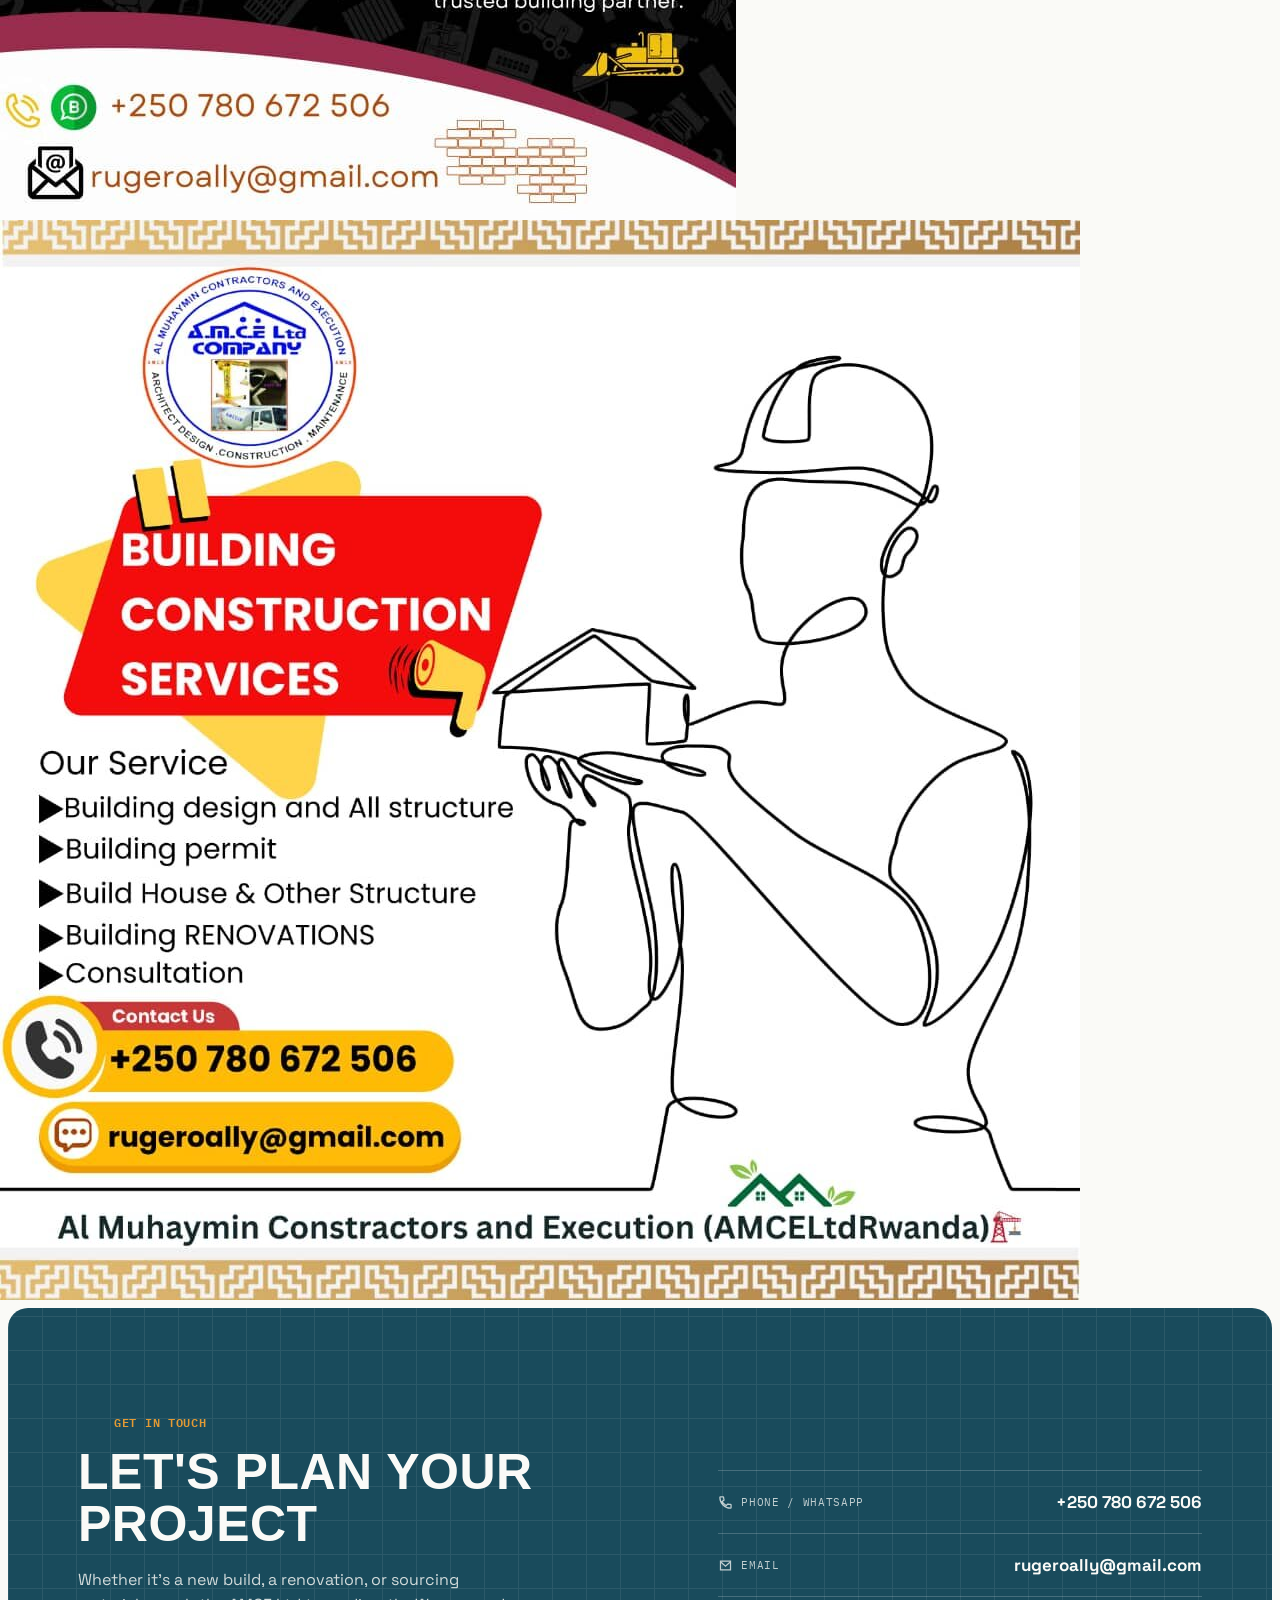
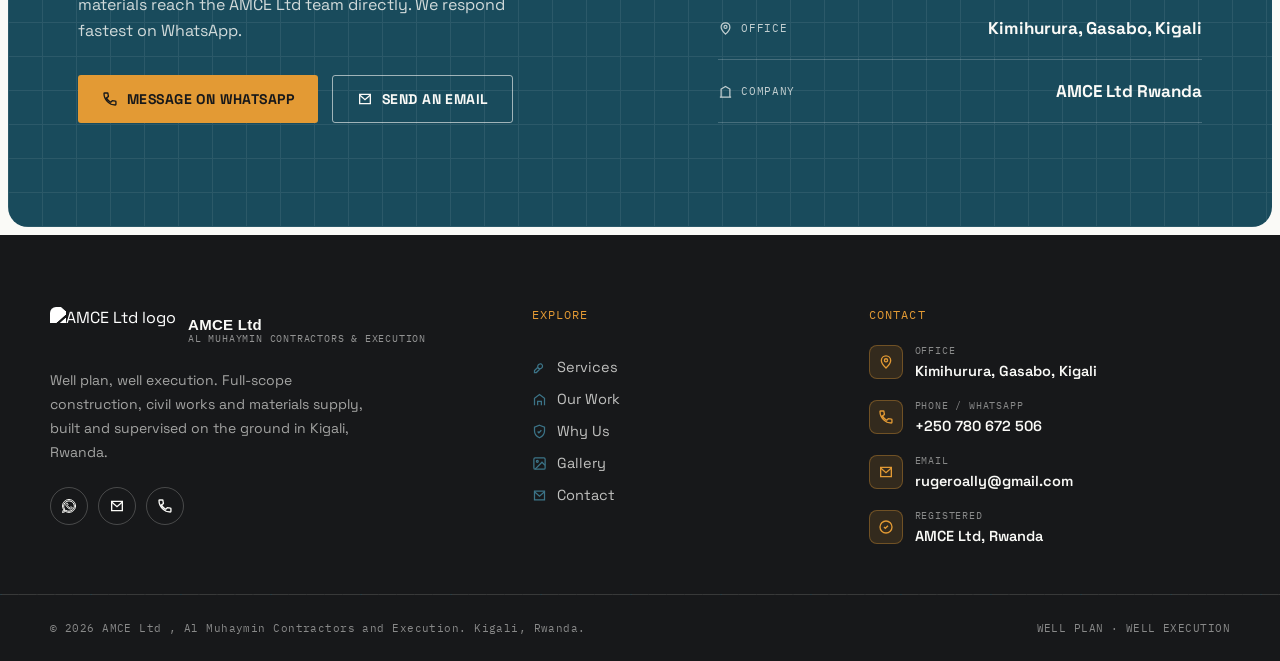
==== commit f758ed83: "Remove contact links and styles from index.html Removed contact links and associated styles from the" ====
--- a/index.html
+++ b/index.html
@@ -414,30 +414,7 @@
   </div>
 
   <div class="promo-contact">
-    <a href="tel:+250780672506" class="promo-btn">
-      <svg viewBox="0 0 24 24"><path d="M22 16.92v3a2 2 0 0 1-2.18 2 19.79 19.79 0 0 1-8.63-3.07 19.5 19.5 0 0 1-6-6 19.79 19.79 0 0 1-3.07-8.67A2 2 0 0 1 4.11 2h3a2 2 0 0 1 2 1.72c.127.96.361 1.903.7 2.81a2 2 0 0 1-.45 2.11L8.09 9.91a16 16 0 0 0 6 6l1.27-1.27a2 2 0 0 1 2.11-.45c.907.339 1.85.573 2.81.7A2 2 0 0 1 22 16.92z"/></svg>
-      +250 780 672 506
-    </a>
-    <a href="mailto:rugeroally@gmail.com" class="promo-btn secondary">
-      <svg viewBox="0 0 24 24"><path d="M4 4h16v16H4z"/><path d="M22 6l-10 7L2 6"/></svg>
-      rugeroally@gmail.com
-    </a>
-  </div>
-.promo-contact .promo-btn svg{
-  width: 18px !important;
-  height: 18px !important;
-  max-width: 18px !important;
-  flex-shrink: 0;
-  display: inline-block;
-  stroke: currentColor;
-  fill: none;
-  stroke-width: 2;
-}
-.promo-btn{
-  display:inline-flex;
-  align-items:center;
-  gap:8px;
-}
+ 
 <section id="contact" class="contact" style="margin: 8px;border-radius:20px ;">
   <div class="wrap contact-inner">
     <div>
